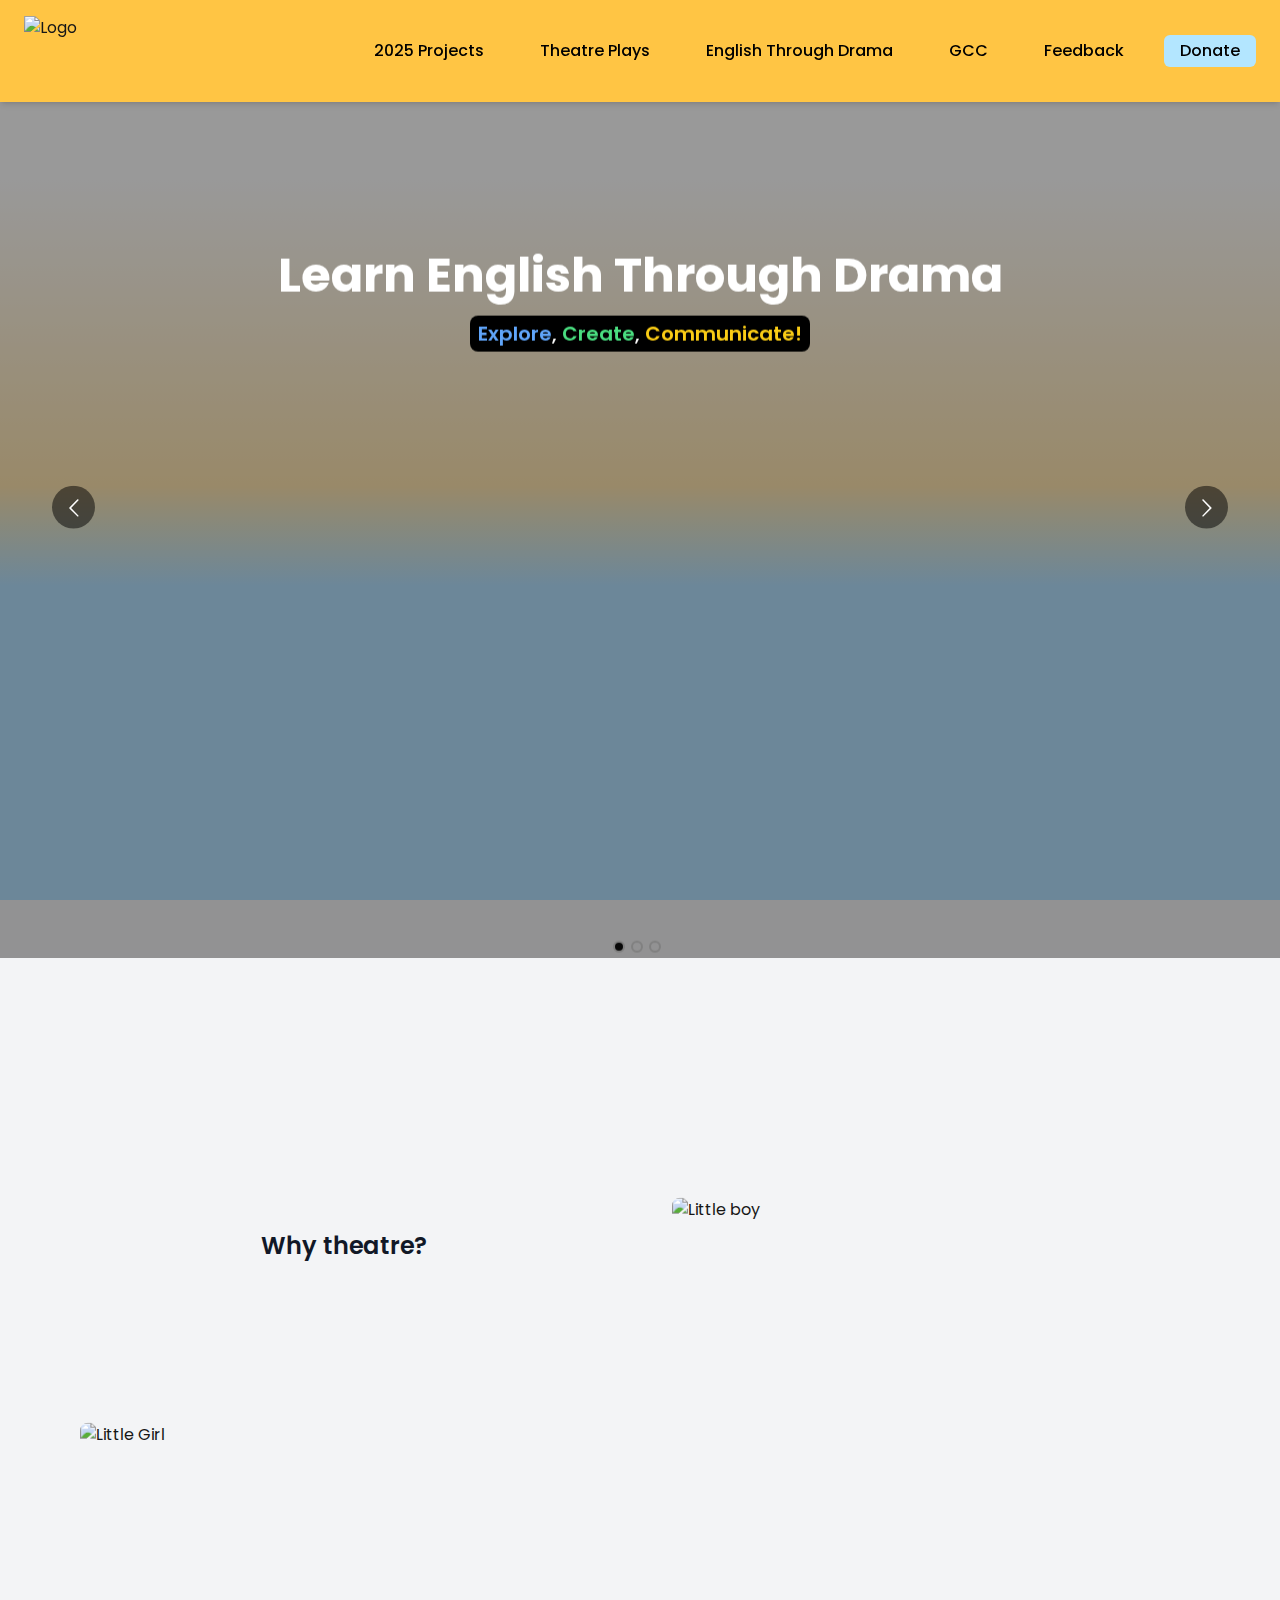
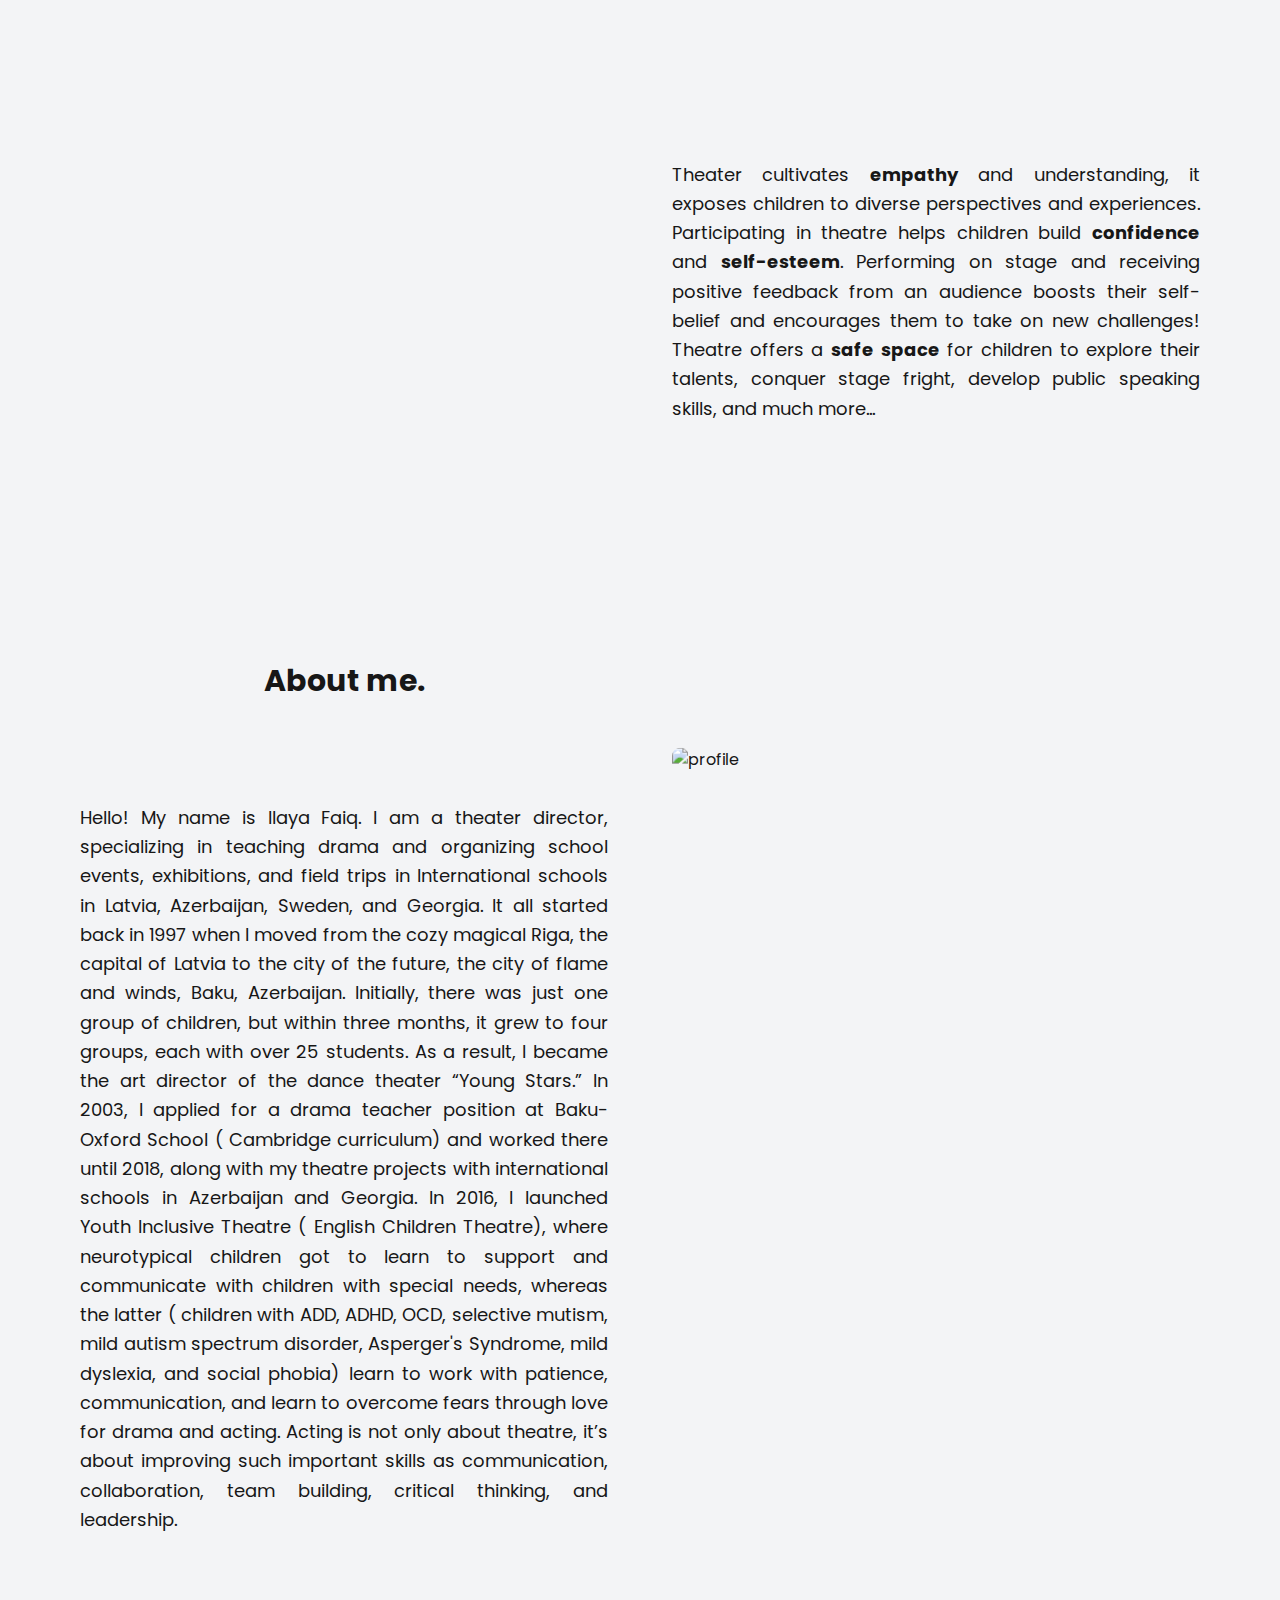
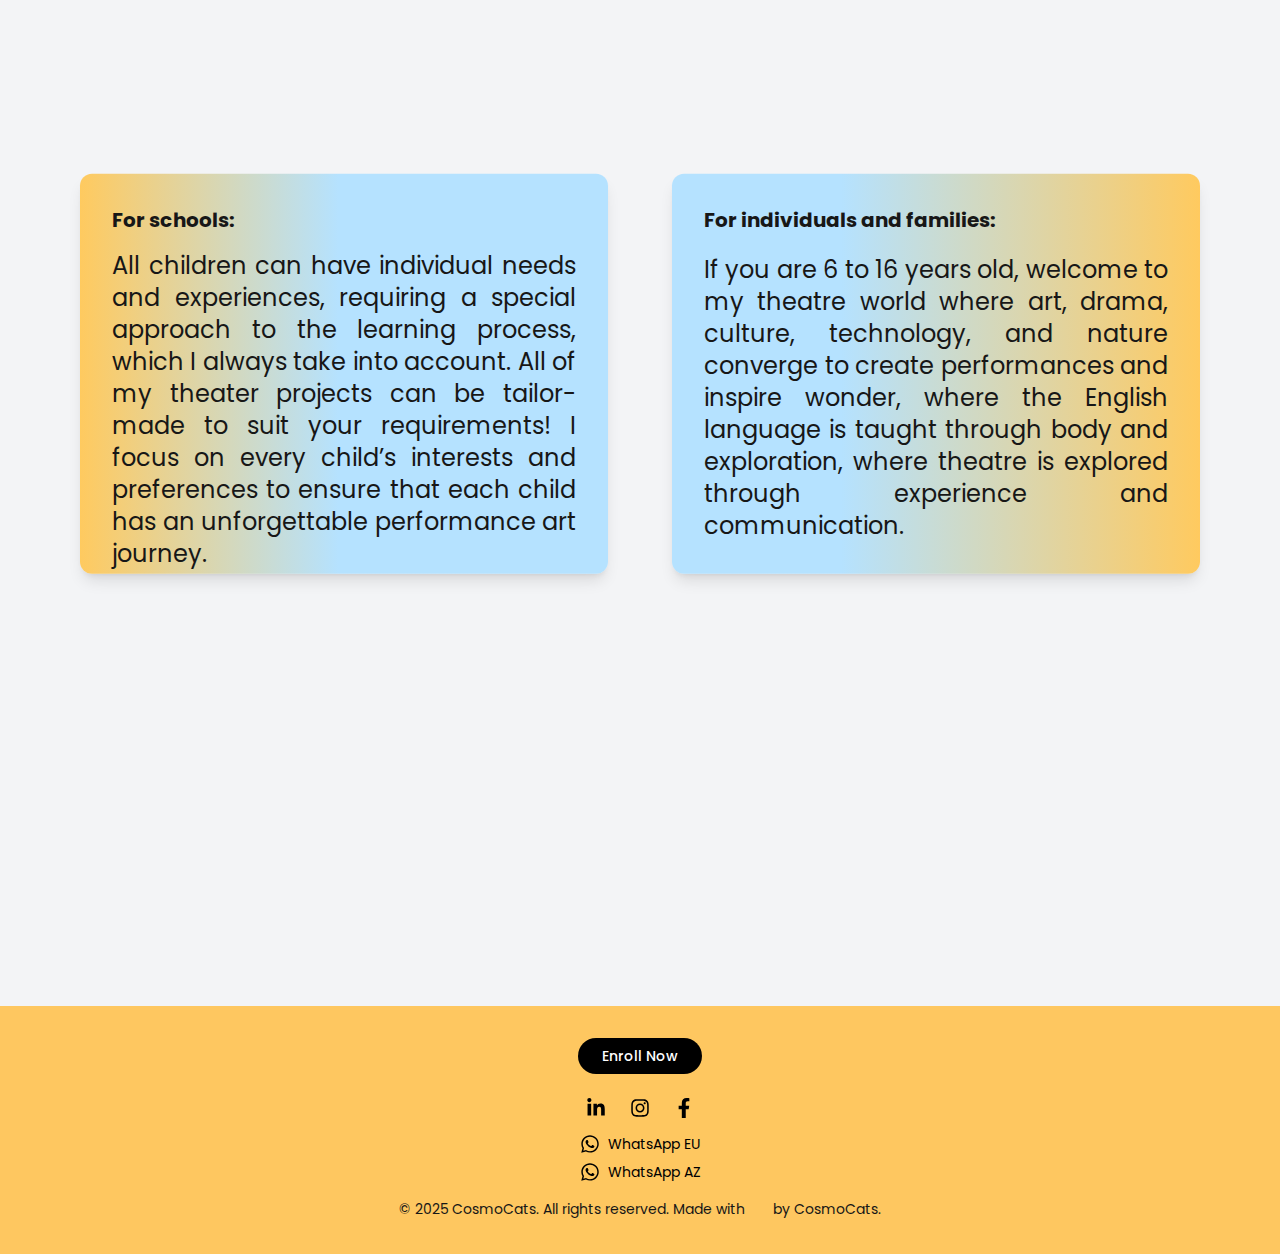
==== index.html @ 24f511c7 "new location for images" ====
<!DOCTYPE html>
<html lang="en">

<head>
    <meta charSet="utf-8" />
    <meta name="viewport" content="width=device-width, initial-scale=1" />
	<base href="https://kananmammadli.github.io/sample-website/">
    <link rel="preload" href="./_next/static/media/0484562807a97172-s.p.woff2" as="font" type="font/woff2" />
    <link rel="preload" href="./_next/static/media/4c285fdca692ea22-s.p.woff2" as="font" type="font/woff2" />
    <link rel="preload" href="./_next/static/media/8888a3826f4a3af4-s.p.woff2" as="font" type="font/woff2" />
    <link rel="preload" href="./_next/static/media/b957ea75a84b6ea7-s.p.woff2" as="font" type="font/woff2" />
    <link rel="preload" href="./_next/static/media/eafabf029ad39a43-s.p.woff2" as="font" type="font/woff2" />
    <link rel="stylesheet" href="./_next/static/css/96e810cb91acc031.css" data-precedence="next" />
    <link rel="stylesheet" href="./_next/static/css/15cbae759d1218d5.css" data-precedence="next" />
    <link rel="preload" as="script" fetchPriority="low" href="./_next/static/chunks/webpack-bcd64728a9638242.js" />
    <script src="./_next/static/chunks/4bd1b696-b085869443a89ac3.js" async=""></script>
    <script src="./_next/static/chunks/517-2fb33ef85400712d.js" async=""></script>
    <script src="./_next/static/chunks/main-app-cdc49106085b3106.js" async=""></script>
    <script src="./_next/static/chunks/565-92460efc42a4513a.js" async=""></script>
    <script src="./_next/static/chunks/136-fe3a669a6433de94.js" async=""></script>
    <script src="./_next/static/chunks/app/layout-85d43200e3e321af.js" async=""></script>
    <script src="./_next/static/chunks/726-43cdf399d4e06bf6.js" async=""></script>
    <script src="./_next/static/chunks/app/page-112acd2e24afd724.js" async=""></script>
    <meta name="next-size-adjust" content="" />
    <title>Youth Inclusive Theatre</title>
    <meta name="description"
        content="Theatre fosters empathy, confidence, and self-esteem in children by exposing them to diverse perspectives and encouraging self-expression. It helps build public speaking skills, conquer stage fright, and unlock their creative potential in a supportive environment." />
    <link rel="icon" href="favicon.ico.png" type="image/x-icon" sizes="16x16" />
    <script src="./_next/static/chunks/polyfills-42372ed130431b0a.js" noModule=""></script>
</head>

<body class="__variable_559008 antialiased bg-gray-100 flex flex-col min-h-screen">
    <nav class="bg-primary flex justify-between items-center w-full px-6 py-4 fixed top-0 left-0 z-50 shadow-md"
        role="navigation" aria-label="Main Navigation"><a href="index.html">
            <div class="inline-block"><img alt="Logo" loading="lazy" width="70" height="70" decoding="async"
                    data-nimg="1" style="color:transparent"
                    srcSet="./assets/images/image_yitlogo_w96_q75.png 1x, ./assets/images/image_yitlogo_w256_q75.png 2x"
                    src="./assets/images/image_yitlogo_w256_q75.png" /></div>
        </a><button class="md:hidden text-white focus:outline-none" aria-label="Toggle menu"><svg class="w-6 h-6"
                fill="none" stroke="currentColor" viewBox="0 0 24 24" xmlns="http://www.w3.org/2000/svg">
                <path stroke-linecap="round" stroke-linejoin="round" stroke-width="2" d="M4 6h16M4 12h16M4 18h16">
                </path>
            </svg></button>
        <ul
            class="absolute md:relative top-[90px] md:top-0 left-0 w-full md:w-auto bg-primary md:bg-transparent text-center md:text-left transition-all duration-300 font-medium hidden md:flex md:flex-row md:items-center gap-6">
            <li class="text-dark"><a
                    class="block py-2 md:py-1 px-4 rounded-md lg:hover:bg-gray-500 text-dark lg:hover:text-white "
                    href="2025projects.html">2025 Projects</a></li>
            <li class="text-dark"><a
                    class="block py-2 md:py-1 px-4 rounded-md lg:hover:bg-gray-500 text-dark lg:hover:text-white "
                    href="plays.html">Theatre Plays</a></li>
            <li class="text-dark"><a
                    class="block py-2 md:py-1 px-4 rounded-md lg:hover:bg-gray-500 text-dark lg:hover:text-white "
                    href="etd.html">English Through Drama</a></li>
            <li class="text-dark"><a
                    class="block py-2 md:py-1 px-4 rounded-md lg:hover:bg-gray-500 text-dark lg:hover:text-white "
                    href="gcc.html">GCC</a></li>
            <li class="text-dark"><a
                    class="block py-2 md:py-1 px-4 rounded-md lg:hover:bg-gray-500 text-dark lg:hover:text-white "
                    href="feedback.html">Feedback</a></li>
            <li class="text-dark"><a
                    class="block py-2 md:py-1 px-4 rounded-md lg:bg-secondary rounded-md lg:hover:text-white lg:hover:bg-gray-500"
                    href="donate.html">Donate</a></li>
        </ul>
    </nav>
    <main class="flex-grow mt-[3.6rem]">
        <div class="flex-grow" style="opacity:0;transform:translateY(-20px)">
            <main>
                <section class="relative w-full h-screen flex items-center justify-center">
                    <div class="react-multi-carousel-list  w-full" dir="ltr">
                        <ul class="react-multi-carousel-track "
                            style="transition:none;overflow:unset;transform:translate3d(0px,0,0)"></ul>
                    </div>
                </section>
                <section class="mx-[3rem] md:mx-[5rem] my-[3rem] md:my-[15rem]">
                    <div class="mx-auto grid grid-cols-1 lg:grid-cols-2 gap-12 lg:gap-16 items-stretch">
                        <div class="flex flex-col justify-between h-full">
                            <h2 class="text-3xl sm:text-2xl font-semibold text-gray-900 text-center my-[2rem] lg:mb-0">
                                Why theatre?</h2>
                            <div class="w-full overflow-hidden rounded-lg"><img alt="Little Girl" loading="lazy"
                                    width="500" height="500" decoding="async" data-nimg="1"
                                    class="w-full h-[37.5rem] object-contain object-center" style="color:transparent"
                                    srcSet="./_next/image%EF%B9%96url=%EA%A4%B7about2.jpg&amp;w=640&amp;q=75.jpeg 1x, _next/image%EF%B9%96url=%EA%A4%B7about2.jpg&amp;w=1080&amp;q=75.jpeg 2x"
                                    src="./_next/image%EF%B9%96url=%EA%A4%B7about2.jpg&amp;w=1080&amp;q=75.jpeg" /></div>
                        </div>
                        <div class="flex flex-col gap-[4rem] h-full">
                            <div class="w-full overflow-hidden rounded-lg mb-[3rem]"><img alt="Little boy"
                                    loading="lazy" width="500" height="400" decoding="async" data-nimg="1"
                                    class="w-full h-[450px] object-contain object-top" style="color:transparent"
                                    srcSet="./_next/image%EF%B9%96url=%EA%A4%B7about1.jpg&amp;w=640&amp;q=75.jpeg 1x, _next/image%EF%B9%96url=%EA%A4%B7about1.jpg&amp;w=1080&amp;q=75.jpeg 2x"
                                    src="./_next/image%EF%B9%96url=%EA%A4%B7about1.jpg&amp;w=1080&amp;q=75.jpeg" /></div>
                            <p class="text-lg leading-relaxed text-justify">Theater cultivates <strong>empathy</strong>
                                and understanding, it exposes children to diverse perspectives and experiences.
                                Participating in theatre helps children build<!-- --> <strong>confidence</strong> and
                                <strong>self-esteem</strong>. Performing on stage and receiving positive feedback from
                                an audience boosts their self-belief and encourages them to take on new challenges!
                                Theatre offers a <strong>safe space</strong> for children to explore their talents,
                                conquer stage fright, develop public speaking skills, and much more...</p>
                        </div>
                    </div>
                </section>
                <section class="mx-[3rem] md:mx-[5rem] my-[3rem] md:my-[15rem]">
                    <div class="mx-auto grid grid-cols-1 lg:grid-cols-2 gap-12 lg:gap-16 items-center">
                        <div class="flex flex-col gap-[4rem]">
                            <h2 class="text-3xl text-center font-bold mb-6 md:mb-10">About me.</h2>
                            <p class="text-lg leading-relaxed text-justify">Hello! My name is Ilaya Faiq. I am a theater
                                director, specializing in teaching drama and organizing school events, exhibitions, and
                                field trips in International schools in Latvia, Azerbaijan, Sweden, and Georgia. It all
                                started back in 1997 when I moved from the cozy magical Riga, the capital of Latvia to
                                the city of the future, the city of flame and winds, Baku, Azerbaijan. Initially, there
                                was just one group of children, but within three months, it grew to four groups, each
                                with over 25 students. As a result, I became the art director of the dance theater
                                “Young Stars.” In 2003, I applied for a drama teacher position at Baku- Oxford School (
                                Cambridge curriculum) and worked there until 2018, along with my theatre projects with
                                international schools in Azerbaijan and Georgia. In 2016, I launched Youth Inclusive
                                Theatre ( English Children Theatre), where neurotypical children got to learn to support
                                and communicate with children with special needs, whereas the latter ( children with
                                ADD, ADHD, OCD, selective mutism, mild autism spectrum disorder, Asperger&#x27;s
                                Syndrome, mild dyslexia, and social phobia) learn to work with patience, communication,
                                and learn to overcome fears through love for drama and acting. Acting is not only about
                                theatre, it’s about improving such important skills as communication, collaboration,
                                team building, critical thinking, and leadership.</p>
                        </div>
                        <div class="w-full overflow-hidden rounded-lg"><img alt="profile" loading="lazy" width="500"
                                height="600" decoding="async" data-nimg="1"
                                class="w-full h-[700px] object-contain rounded-lg" style="color:transparent"
                                srcSet="./_next/image%EF%B9%96url=%EA%A4%B7profile1.jpg&amp;w=640&amp;q=75.jpeg 1x, _next/image%EF%B9%96url=%EA%A4%B7profile1.jpg&amp;w=1080&amp;q=75.jpeg 2x"
                                src="./_next/image%EF%B9%96url=%EA%A4%B7profile1.jpg&amp;w=1080&amp;q=75.jpeg" /></div>
                    </div>
                </section>
                <section class="mx-[3rem] md:mx-[5rem] my-[3rem] md:my-[10rem]">
                    <div class="grid grid-cols-1 md:grid-cols-2 gap-8 md:gap-16 items-stretch">
                        <div
                            class="p-6 md:p-8 rounded-xl shadow-lg h-fit md:h-[350px] lg:h-[400px] flex flex-col justify-between">
                            <h3 class="text-xl font-bold mb-4">For schools:</h3>
                            <p class="leading-relaxed md:text-xl lg:text-2xl text-justify">All children can have
                                individual needs and experiences, requiring a special approach to the learning process,
                                which I always take into account. All of my theater projects can be tailor-made to suit
                                your requirements! I focus on every child’s interests and preferences to ensure that
                                each child has an unforgettable performance art journey.</p>
                        </div>
                        <div
                            class="p-6 md:p-8 rounded-xl shadow-lg h-fit md:h-[350px] lg:h-[400px] flex flex-col justify-between">
                            <h3 class="text-xl font-bold mb-4">For individuals and families:</h3>
                            <p class="md:text-xl lg:text-2xl leading-relaxed text-justify">If you are 6 to 16 years old,
                                welcome to my theatre world where art, drama, culture, technology, and nature converge
                                to create performances and inspire wonder, where the English language is taught through
                                body and exploration, where theatre is explored through experience and communication.
                            </p>
                        </div>
                    </div>
                </section>
                <main class="py-8 my-28 overflow-hidden">
                    <div class="flex w-full">
                        <div class="flex gap-10" style="transform:none">
                            <div class="relative overflow-hidden h-24 w-24 flex justify-center items-center"><img
                                    alt="/logos/logo1.png" loading="lazy" decoding="async" data-nimg="fill"
                                    style="position:absolute;height:100%;width:100%;left:0;top:0;right:0;bottom:0;object-fit:contain;color:transparent"
                                    sizes="100vw"
                                    srcSet="./_next/image%EF%B9%96url=%EA%A4%B7logos%EA%A4%B7logo1.png&amp;w=640&amp;q=75.png 640w, _next/image%EF%B9%96url=%EA%A4%B7logos%EA%A4%B7logo1.png&amp;w=750&amp;q=75.png 750w, _next/image%EF%B9%96url=%EA%A4%B7logos%EA%A4%B7logo1.png&amp;w=828&amp;q=75.png 828w, _next/image%EF%B9%96url=%EA%A4%B7logos%EA%A4%B7logo1.png&amp;w=1080&amp;q=75.png 1080w, _next/image%EF%B9%96url=%EA%A4%B7logos%EA%A4%B7logo1.png&amp;w=1200&amp;q=75.png 1200w, _next/image%EF%B9%96url=%EA%A4%B7logos%EA%A4%B7logo1.png&amp;w=1920&amp;q=75.png 1920w, _next/image%EF%B9%96url=%EA%A4%B7logos%EA%A4%B7logo1.png&amp;w=2048&amp;q=75.png 2048w, _next/image%EF%B9%96url=%EA%A4%B7logos%EA%A4%B7logo1.png&amp;w=3840&amp;q=75.png 3840w"
                                    src="./_next/image%EF%B9%96url=%EA%A4%B7logos%EA%A4%B7logo1.png&amp;w=3840&amp;q=75.png" />
                            </div>
                            <div class="relative overflow-hidden h-24 w-24 flex justify-center items-center"><img
                                    alt="/logos/logo2.png" loading="lazy" decoding="async" data-nimg="fill"
                                    style="position:absolute;height:100%;width:100%;left:0;top:0;right:0;bottom:0;object-fit:contain;color:transparent"
                                    sizes="100vw"
                                    srcSet="./_next/image%EF%B9%96url=%EA%A4%B7logos%EA%A4%B7logo2.png&amp;w=640&amp;q=75.png 640w, _next/image%EF%B9%96url=%EA%A4%B7logos%EA%A4%B7logo2.png&amp;w=750&amp;q=75.png 750w, _next/image%EF%B9%96url=%EA%A4%B7logos%EA%A4%B7logo2.png&amp;w=828&amp;q=75.png 828w, _next/image%EF%B9%96url=%EA%A4%B7logos%EA%A4%B7logo2.png&amp;w=1080&amp;q=75.png 1080w, _next/image%EF%B9%96url=%EA%A4%B7logos%EA%A4%B7logo2.png&amp;w=1200&amp;q=75.png 1200w, _next/image%EF%B9%96url=%EA%A4%B7logos%EA%A4%B7logo2.png&amp;w=1920&amp;q=75.png 1920w, _next/image%EF%B9%96url=%EA%A4%B7logos%EA%A4%B7logo2.png&amp;w=2048&amp;q=75.png 2048w, _next/image%EF%B9%96url=%EA%A4%B7logos%EA%A4%B7logo2.png&amp;w=3840&amp;q=75.png 3840w"
                                    src="./_next/image%EF%B9%96url=%EA%A4%B7logos%EA%A4%B7logo2.png&amp;w=3840&amp;q=75.png" />
                            </div>
                            <div class="relative overflow-hidden h-24 w-24 flex justify-center items-center"><img
                                    alt="/logos/logo3.png" loading="lazy" decoding="async" data-nimg="fill"
                                    style="position:absolute;height:100%;width:100%;left:0;top:0;right:0;bottom:0;object-fit:contain;color:transparent"
                                    sizes="100vw"
                                    srcSet="./_next/image%EF%B9%96url=%EA%A4%B7logos%EA%A4%B7logo3.png&amp;w=640&amp;q=75.png 640w, _next/image%EF%B9%96url=%EA%A4%B7logos%EA%A4%B7logo3.png&amp;w=750&amp;q=75.png 750w, _next/image%EF%B9%96url=%EA%A4%B7logos%EA%A4%B7logo3.png&amp;w=828&amp;q=75.png 828w, _next/image%EF%B9%96url=%EA%A4%B7logos%EA%A4%B7logo3.png&amp;w=1080&amp;q=75.png 1080w, _next/image%EF%B9%96url=%EA%A4%B7logos%EA%A4%B7logo3.png&amp;w=1200&amp;q=75.png 1200w, _next/image%EF%B9%96url=%EA%A4%B7logos%EA%A4%B7logo3.png&amp;w=1920&amp;q=75.png 1920w, _next/image%EF%B9%96url=%EA%A4%B7logos%EA%A4%B7logo3.png&amp;w=2048&amp;q=75.png 2048w, _next/image%EF%B9%96url=%EA%A4%B7logos%EA%A4%B7logo3.png&amp;w=3840&amp;q=75.png 3840w"
                                    src="./_next/image%EF%B9%96url=%EA%A4%B7logos%EA%A4%B7logo3.png&amp;w=3840&amp;q=75.png" />
                            </div>
                            <div class="relative overflow-hidden h-24 w-24 flex justify-center items-center"><img
                                    alt="/logos/logo4.png" loading="lazy" decoding="async" data-nimg="fill"
                                    style="position:absolute;height:100%;width:100%;left:0;top:0;right:0;bottom:0;object-fit:contain;color:transparent"
                                    sizes="100vw"
                                    srcSet="./_next/image%EF%B9%96url=%EA%A4%B7logos%EA%A4%B7logo4.png&amp;w=640&amp;q=75.png 640w, _next/image%EF%B9%96url=%EA%A4%B7logos%EA%A4%B7logo4.png&amp;w=750&amp;q=75.png 750w, _next/image%EF%B9%96url=%EA%A4%B7logos%EA%A4%B7logo4.png&amp;w=828&amp;q=75.png 828w, _next/image%EF%B9%96url=%EA%A4%B7logos%EA%A4%B7logo4.png&amp;w=1080&amp;q=75.png 1080w, _next/image%EF%B9%96url=%EA%A4%B7logos%EA%A4%B7logo4.png&amp;w=1200&amp;q=75.png 1200w, _next/image%EF%B9%96url=%EA%A4%B7logos%EA%A4%B7logo4.png&amp;w=1920&amp;q=75.png 1920w, _next/image%EF%B9%96url=%EA%A4%B7logos%EA%A4%B7logo4.png&amp;w=2048&amp;q=75.png 2048w, _next/image%EF%B9%96url=%EA%A4%B7logos%EA%A4%B7logo4.png&amp;w=3840&amp;q=75.png 3840w"
                                    src="./_next/image%EF%B9%96url=%EA%A4%B7logos%EA%A4%B7logo4.png&amp;w=3840&amp;q=75.png" />
                            </div>
                            <div class="relative overflow-hidden h-24 w-24 flex justify-center items-center"><img
                                    alt="/logos/logo5.png" loading="lazy" decoding="async" data-nimg="fill"
                                    style="position:absolute;height:100%;width:100%;left:0;top:0;right:0;bottom:0;object-fit:contain;color:transparent"
                                    sizes="100vw"
                                    srcSet="./_next/image%EF%B9%96url=%EA%A4%B7logos%EA%A4%B7logo5.png&amp;w=640&amp;q=75.png 640w, _next/image%EF%B9%96url=%EA%A4%B7logos%EA%A4%B7logo5.png&amp;w=750&amp;q=75.png 750w, _next/image%EF%B9%96url=%EA%A4%B7logos%EA%A4%B7logo5.png&amp;w=828&amp;q=75.png 828w, _next/image%EF%B9%96url=%EA%A4%B7logos%EA%A4%B7logo5.png&amp;w=1080&amp;q=75.png 1080w, _next/image%EF%B9%96url=%EA%A4%B7logos%EA%A4%B7logo5.png&amp;w=1200&amp;q=75.png 1200w, _next/image%EF%B9%96url=%EA%A4%B7logos%EA%A4%B7logo5.png&amp;w=1920&amp;q=75.png 1920w, _next/image%EF%B9%96url=%EA%A4%B7logos%EA%A4%B7logo5.png&amp;w=2048&amp;q=75.png 2048w, _next/image%EF%B9%96url=%EA%A4%B7logos%EA%A4%B7logo5.png&amp;w=3840&amp;q=75.png 3840w"
                                    src="./_next/image%EF%B9%96url=%EA%A4%B7logos%EA%A4%B7logo5.png&amp;w=3840&amp;q=75.png" />
                            </div>
                            <div class="relative overflow-hidden h-24 w-24 flex justify-center items-center"><img
                                    alt="/logos/logo6.webp" loading="lazy" decoding="async" data-nimg="fill"
                                    style="position:absolute;height:100%;width:100%;left:0;top:0;right:0;bottom:0;object-fit:contain;color:transparent"
                                    sizes="100vw"
                                    srcSet="./_next/image%EF%B9%96url=%EA%A4%B7logos%EA%A4%B7logo6.webp&amp;w=640&amp;q=75.png 640w, _next/image%EF%B9%96url=%EA%A4%B7logos%EA%A4%B7logo6.webp&amp;w=750&amp;q=75.png 750w, _next/image%EF%B9%96url=%EA%A4%B7logos%EA%A4%B7logo6.webp&amp;w=828&amp;q=75.png 828w, _next/image%EF%B9%96url=%EA%A4%B7logos%EA%A4%B7logo6.webp&amp;w=1080&amp;q=75.png 1080w, _next/image%EF%B9%96url=%EA%A4%B7logos%EA%A4%B7logo6.webp&amp;w=1200&amp;q=75.png 1200w, _next/image%EF%B9%96url=%EA%A4%B7logos%EA%A4%B7logo6.webp&amp;w=1920&amp;q=75.png 1920w, _next/image%EF%B9%96url=%EA%A4%B7logos%EA%A4%B7logo6.webp&amp;w=2048&amp;q=75.png 2048w, _next/image%EF%B9%96url=%EA%A4%B7logos%EA%A4%B7logo6.webp&amp;w=3840&amp;q=75.png 3840w"
                                    src="./_next/image%EF%B9%96url=%EA%A4%B7logos%EA%A4%B7logo6.webp&amp;w=3840&amp;q=75.png" />
                            </div>
                            <div class="relative overflow-hidden h-24 w-24 flex justify-center items-center"><img
                                    alt="/logos/logo7.jpg" loading="lazy" decoding="async" data-nimg="fill"
                                    style="position:absolute;height:100%;width:100%;left:0;top:0;right:0;bottom:0;object-fit:contain;color:transparent"
                                    sizes="100vw"
                                    srcSet="./_next/image%EF%B9%96url=%EA%A4%B7logos%EA%A4%B7logo7.jpg&amp;w=640&amp;q=75.jpeg 640w, _next/image%EF%B9%96url=%EA%A4%B7logos%EA%A4%B7logo7.jpg&amp;w=750&amp;q=75.jpeg 750w, _next/image%EF%B9%96url=%EA%A4%B7logos%EA%A4%B7logo7.jpg&amp;w=828&amp;q=75.jpeg 828w, _next/image%EF%B9%96url=%EA%A4%B7logos%EA%A4%B7logo7.jpg&amp;w=1080&amp;q=75.jpeg 1080w, _next/image%EF%B9%96url=%EA%A4%B7logos%EA%A4%B7logo7.jpg&amp;w=1200&amp;q=75.jpeg 1200w, _next/image%EF%B9%96url=%EA%A4%B7logos%EA%A4%B7logo7.jpg&amp;w=1920&amp;q=75.jpeg 1920w, _next/image%EF%B9%96url=%EA%A4%B7logos%EA%A4%B7logo7.jpg&amp;w=2048&amp;q=75.jpeg 2048w, _next/image%EF%B9%96url=%EA%A4%B7logos%EA%A4%B7logo7.jpg&amp;w=3840&amp;q=75.jpeg 3840w"
                                    src="./_next/image%EF%B9%96url=%EA%A4%B7logos%EA%A4%B7logo7.jpg&amp;w=3840&amp;q=75.jpeg" />
                            </div>
                            <div class="relative overflow-hidden h-24 w-24 flex justify-center items-center"><img
                                    alt="/logos/logo8.jpg" loading="lazy" decoding="async" data-nimg="fill"
                                    style="position:absolute;height:100%;width:100%;left:0;top:0;right:0;bottom:0;object-fit:contain;color:transparent"
                                    sizes="100vw"
                                    srcSet="./_next/image%EF%B9%96url=%EA%A4%B7logos%EA%A4%B7logo8.jpg&amp;w=640&amp;q=75.jpeg 640w, _next/image%EF%B9%96url=%EA%A4%B7logos%EA%A4%B7logo8.jpg&amp;w=750&amp;q=75.jpeg 750w, _next/image%EF%B9%96url=%EA%A4%B7logos%EA%A4%B7logo8.jpg&amp;w=828&amp;q=75.jpeg 828w, _next/image%EF%B9%96url=%EA%A4%B7logos%EA%A4%B7logo8.jpg&amp;w=1080&amp;q=75.jpeg 1080w, _next/image%EF%B9%96url=%EA%A4%B7logos%EA%A4%B7logo8.jpg&amp;w=1200&amp;q=75.jpeg 1200w, _next/image%EF%B9%96url=%EA%A4%B7logos%EA%A4%B7logo8.jpg&amp;w=1920&amp;q=75.jpeg 1920w, _next/image%EF%B9%96url=%EA%A4%B7logos%EA%A4%B7logo8.jpg&amp;w=2048&amp;q=75.jpeg 2048w, _next/image%EF%B9%96url=%EA%A4%B7logos%EA%A4%B7logo8.jpg&amp;w=3840&amp;q=75.jpeg 3840w"
                                    src="./_next/image%EF%B9%96url=%EA%A4%B7logos%EA%A4%B7logo8.jpg&amp;w=3840&amp;q=75.jpeg" />
                            </div>
                            <div class="relative overflow-hidden h-24 w-24 flex justify-center items-center"><img
                                    alt="/logos/logo10.png" loading="lazy" decoding="async" data-nimg="fill"
                                    style="position:absolute;height:100%;width:100%;left:0;top:0;right:0;bottom:0;object-fit:contain;color:transparent"
                                    sizes="100vw"
                                    srcSet="./_next/image%EF%B9%96url=%EA%A4%B7logos%EA%A4%B7logo10.png&amp;w=640&amp;q=75.png 640w, _next/image%EF%B9%96url=%EA%A4%B7logos%EA%A4%B7logo10.png&amp;w=750&amp;q=75.png 750w, _next/image%EF%B9%96url=%EA%A4%B7logos%EA%A4%B7logo10.png&amp;w=828&amp;q=75.png 828w, _next/image%EF%B9%96url=%EA%A4%B7logos%EA%A4%B7logo10.png&amp;w=1080&amp;q=75.png 1080w, _next/image%EF%B9%96url=%EA%A4%B7logos%EA%A4%B7logo10.png&amp;w=1200&amp;q=75.png 1200w, _next/image%EF%B9%96url=%EA%A4%B7logos%EA%A4%B7logo10.png&amp;w=1920&amp;q=75.png 1920w, _next/image%EF%B9%96url=%EA%A4%B7logos%EA%A4%B7logo10.png&amp;w=2048&amp;q=75.png 2048w, _next/image%EF%B9%96url=%EA%A4%B7logos%EA%A4%B7logo10.png&amp;w=3840&amp;q=75.png 3840w"
                                    src="./_next/image%EF%B9%96url=%EA%A4%B7logos%EA%A4%B7logo10.png&amp;w=3840&amp;q=75.png" />
                            </div>
                            <div class="relative overflow-hidden h-24 w-24 flex justify-center items-center"><img
                                    alt="/logos/logo11.png" loading="lazy" decoding="async" data-nimg="fill"
                                    style="position:absolute;height:100%;width:100%;left:0;top:0;right:0;bottom:0;object-fit:contain;color:transparent"
                                    sizes="100vw"
                                    srcSet="./_next/image%EF%B9%96url=%EA%A4%B7logos%EA%A4%B7logo11.png&amp;w=640&amp;q=75.png 640w, _next/image%EF%B9%96url=%EA%A4%B7logos%EA%A4%B7logo11.png&amp;w=750&amp;q=75.png 750w, _next/image%EF%B9%96url=%EA%A4%B7logos%EA%A4%B7logo11.png&amp;w=828&amp;q=75.png 828w, _next/image%EF%B9%96url=%EA%A4%B7logos%EA%A4%B7logo11.png&amp;w=1080&amp;q=75.png 1080w, _next/image%EF%B9%96url=%EA%A4%B7logos%EA%A4%B7logo11.png&amp;w=1200&amp;q=75.png 1200w, _next/image%EF%B9%96url=%EA%A4%B7logos%EA%A4%B7logo11.png&amp;w=1920&amp;q=75.png 1920w, _next/image%EF%B9%96url=%EA%A4%B7logos%EA%A4%B7logo11.png&amp;w=2048&amp;q=75.png 2048w, _next/image%EF%B9%96url=%EA%A4%B7logos%EA%A4%B7logo11.png&amp;w=3840&amp;q=75.png 3840w"
                                    src="./_next/image%EF%B9%96url=%EA%A4%B7logos%EA%A4%B7logo11.png&amp;w=3840&amp;q=75.png" />
                            </div>
                            <div class="relative overflow-hidden h-24 w-24 flex justify-center items-center"><img
                                    alt="/logos/logo12.png" loading="lazy" decoding="async" data-nimg="fill"
                                    style="position:absolute;height:100%;width:100%;left:0;top:0;right:0;bottom:0;object-fit:contain;color:transparent"
                                    sizes="100vw"
                                    srcSet="./_next/image%EF%B9%96url=%EA%A4%B7logos%EA%A4%B7logo12.png&amp;w=640&amp;q=75.png 640w, _next/image%EF%B9%96url=%EA%A4%B7logos%EA%A4%B7logo12.png&amp;w=750&amp;q=75.png 750w, _next/image%EF%B9%96url=%EA%A4%B7logos%EA%A4%B7logo12.png&amp;w=828&amp;q=75.png 828w, _next/image%EF%B9%96url=%EA%A4%B7logos%EA%A4%B7logo12.png&amp;w=1080&amp;q=75.png 1080w, _next/image%EF%B9%96url=%EA%A4%B7logos%EA%A4%B7logo12.png&amp;w=1200&amp;q=75.png 1200w, _next/image%EF%B9%96url=%EA%A4%B7logos%EA%A4%B7logo12.png&amp;w=1920&amp;q=75.png 1920w, _next/image%EF%B9%96url=%EA%A4%B7logos%EA%A4%B7logo12.png&amp;w=2048&amp;q=75.png 2048w, _next/image%EF%B9%96url=%EA%A4%B7logos%EA%A4%B7logo12.png&amp;w=3840&amp;q=75.png 3840w"
                                    src="./_next/image%EF%B9%96url=%EA%A4%B7logos%EA%A4%B7logo12.png&amp;w=3840&amp;q=75.png" />
                            </div>
                            <div class="relative overflow-hidden h-24 w-24 flex justify-center items-center"><img
                                    alt="/logos/logo1.png" loading="lazy" decoding="async" data-nimg="fill"
                                    style="position:absolute;height:100%;width:100%;left:0;top:0;right:0;bottom:0;object-fit:contain;color:transparent"
                                    sizes="100vw"
                                    srcSet="./_next/image%EF%B9%96url=%EA%A4%B7logos%EA%A4%B7logo1.png&amp;w=640&amp;q=75.png 640w, _next/image%EF%B9%96url=%EA%A4%B7logos%EA%A4%B7logo1.png&amp;w=750&amp;q=75.png 750w, _next/image%EF%B9%96url=%EA%A4%B7logos%EA%A4%B7logo1.png&amp;w=828&amp;q=75.png 828w, _next/image%EF%B9%96url=%EA%A4%B7logos%EA%A4%B7logo1.png&amp;w=1080&amp;q=75.png 1080w, _next/image%EF%B9%96url=%EA%A4%B7logos%EA%A4%B7logo1.png&amp;w=1200&amp;q=75.png 1200w, _next/image%EF%B9%96url=%EA%A4%B7logos%EA%A4%B7logo1.png&amp;w=1920&amp;q=75.png 1920w, _next/image%EF%B9%96url=%EA%A4%B7logos%EA%A4%B7logo1.png&amp;w=2048&amp;q=75.png 2048w, _next/image%EF%B9%96url=%EA%A4%B7logos%EA%A4%B7logo1.png&amp;w=3840&amp;q=75.png 3840w"
                                    src="./_next/image%EF%B9%96url=%EA%A4%B7logos%EA%A4%B7logo1.png&amp;w=3840&amp;q=75.png" />
                            </div>
                            <div class="relative overflow-hidden h-24 w-24 flex justify-center items-center"><img
                                    alt="/logos/logo2.png" loading="lazy" decoding="async" data-nimg="fill"
                                    style="position:absolute;height:100%;width:100%;left:0;top:0;right:0;bottom:0;object-fit:contain;color:transparent"
                                    sizes="100vw"
                                    srcSet="./_next/image%EF%B9%96url=%EA%A4%B7logos%EA%A4%B7logo2.png&amp;w=640&amp;q=75.png 640w, _next/image%EF%B9%96url=%EA%A4%B7logos%EA%A4%B7logo2.png&amp;w=750&amp;q=75.png 750w, _next/image%EF%B9%96url=%EA%A4%B7logos%EA%A4%B7logo2.png&amp;w=828&amp;q=75.png 828w, _next/image%EF%B9%96url=%EA%A4%B7logos%EA%A4%B7logo2.png&amp;w=1080&amp;q=75.png 1080w, _next/image%EF%B9%96url=%EA%A4%B7logos%EA%A4%B7logo2.png&amp;w=1200&amp;q=75.png 1200w, _next/image%EF%B9%96url=%EA%A4%B7logos%EA%A4%B7logo2.png&amp;w=1920&amp;q=75.png 1920w, _next/image%EF%B9%96url=%EA%A4%B7logos%EA%A4%B7logo2.png&amp;w=2048&amp;q=75.png 2048w, _next/image%EF%B9%96url=%EA%A4%B7logos%EA%A4%B7logo2.png&amp;w=3840&amp;q=75.png 3840w"
                                    src="./_next/image%EF%B9%96url=%EA%A4%B7logos%EA%A4%B7logo2.png&amp;w=3840&amp;q=75.png" />
                            </div>
                            <div class="relative overflow-hidden h-24 w-24 flex justify-center items-center"><img
                                    alt="/logos/logo3.png" loading="lazy" decoding="async" data-nimg="fill"
                                    style="position:absolute;height:100%;width:100%;left:0;top:0;right:0;bottom:0;object-fit:contain;color:transparent"
                                    sizes="100vw"
                                    srcSet="./_next/image%EF%B9%96url=%EA%A4%B7logos%EA%A4%B7logo3.png&amp;w=640&amp;q=75.png 640w, _next/image%EF%B9%96url=%EA%A4%B7logos%EA%A4%B7logo3.png&amp;w=750&amp;q=75.png 750w, _next/image%EF%B9%96url=%EA%A4%B7logos%EA%A4%B7logo3.png&amp;w=828&amp;q=75.png 828w, _next/image%EF%B9%96url=%EA%A4%B7logos%EA%A4%B7logo3.png&amp;w=1080&amp;q=75.png 1080w, _next/image%EF%B9%96url=%EA%A4%B7logos%EA%A4%B7logo3.png&amp;w=1200&amp;q=75.png 1200w, _next/image%EF%B9%96url=%EA%A4%B7logos%EA%A4%B7logo3.png&amp;w=1920&amp;q=75.png 1920w, _next/image%EF%B9%96url=%EA%A4%B7logos%EA%A4%B7logo3.png&amp;w=2048&amp;q=75.png 2048w, _next/image%EF%B9%96url=%EA%A4%B7logos%EA%A4%B7logo3.png&amp;w=3840&amp;q=75.png 3840w"
                                    src="./_next/image%EF%B9%96url=%EA%A4%B7logos%EA%A4%B7logo3.png&amp;w=3840&amp;q=75.png" />
                            </div>
                            <div class="relative overflow-hidden h-24 w-24 flex justify-center items-center"><img
                                    alt="/logos/logo4.png" loading="lazy" decoding="async" data-nimg="fill"
                                    style="position:absolute;height:100%;width:100%;left:0;top:0;right:0;bottom:0;object-fit:contain;color:transparent"
                                    sizes="100vw"
                                    srcSet="./_next/image%EF%B9%96url=%EA%A4%B7logos%EA%A4%B7logo4.png&amp;w=640&amp;q=75.png 640w, _next/image%EF%B9%96url=%EA%A4%B7logos%EA%A4%B7logo4.png&amp;w=750&amp;q=75.png 750w, _next/image%EF%B9%96url=%EA%A4%B7logos%EA%A4%B7logo4.png&amp;w=828&amp;q=75.png 828w, _next/image%EF%B9%96url=%EA%A4%B7logos%EA%A4%B7logo4.png&amp;w=1080&amp;q=75.png 1080w, _next/image%EF%B9%96url=%EA%A4%B7logos%EA%A4%B7logo4.png&amp;w=1200&amp;q=75.png 1200w, _next/image%EF%B9%96url=%EA%A4%B7logos%EA%A4%B7logo4.png&amp;w=1920&amp;q=75.png 1920w, _next/image%EF%B9%96url=%EA%A4%B7logos%EA%A4%B7logo4.png&amp;w=2048&amp;q=75.png 2048w, _next/image%EF%B9%96url=%EA%A4%B7logos%EA%A4%B7logo4.png&amp;w=3840&amp;q=75.png 3840w"
                                    src="./_next/image%EF%B9%96url=%EA%A4%B7logos%EA%A4%B7logo4.png&amp;w=3840&amp;q=75.png" />
                            </div>
                            <div class="relative overflow-hidden h-24 w-24 flex justify-center items-center"><img
                                    alt="/logos/logo5.png" loading="lazy" decoding="async" data-nimg="fill"
                                    style="position:absolute;height:100%;width:100%;left:0;top:0;right:0;bottom:0;object-fit:contain;color:transparent"
                                    sizes="100vw"
                                    srcSet="./_next/image%EF%B9%96url=%EA%A4%B7logos%EA%A4%B7logo5.png&amp;w=640&amp;q=75.png 640w, _next/image%EF%B9%96url=%EA%A4%B7logos%EA%A4%B7logo5.png&amp;w=750&amp;q=75.png 750w, _next/image%EF%B9%96url=%EA%A4%B7logos%EA%A4%B7logo5.png&amp;w=828&amp;q=75.png 828w, _next/image%EF%B9%96url=%EA%A4%B7logos%EA%A4%B7logo5.png&amp;w=1080&amp;q=75.png 1080w, _next/image%EF%B9%96url=%EA%A4%B7logos%EA%A4%B7logo5.png&amp;w=1200&amp;q=75.png 1200w, _next/image%EF%B9%96url=%EA%A4%B7logos%EA%A4%B7logo5.png&amp;w=1920&amp;q=75.png 1920w, _next/image%EF%B9%96url=%EA%A4%B7logos%EA%A4%B7logo5.png&amp;w=2048&amp;q=75.png 2048w, _next/image%EF%B9%96url=%EA%A4%B7logos%EA%A4%B7logo5.png&amp;w=3840&amp;q=75.png 3840w"
                                    src="./_next/image%EF%B9%96url=%EA%A4%B7logos%EA%A4%B7logo5.png&amp;w=3840&amp;q=75.png" />
                            </div>
                            <div class="relative overflow-hidden h-24 w-24 flex justify-center items-center"><img
                                    alt="/logos/logo6.webp" loading="lazy" decoding="async" data-nimg="fill"
                                    style="position:absolute;height:100%;width:100%;left:0;top:0;right:0;bottom:0;object-fit:contain;color:transparent"
                                    sizes="100vw"
                                    srcSet="./_next/image%EF%B9%96url=%EA%A4%B7logos%EA%A4%B7logo6.webp&amp;w=640&amp;q=75.png 640w, _next/image%EF%B9%96url=%EA%A4%B7logos%EA%A4%B7logo6.webp&amp;w=750&amp;q=75.png 750w, _next/image%EF%B9%96url=%EA%A4%B7logos%EA%A4%B7logo6.webp&amp;w=828&amp;q=75.png 828w, _next/image%EF%B9%96url=%EA%A4%B7logos%EA%A4%B7logo6.webp&amp;w=1080&amp;q=75.png 1080w, _next/image%EF%B9%96url=%EA%A4%B7logos%EA%A4%B7logo6.webp&amp;w=1200&amp;q=75.png 1200w, _next/image%EF%B9%96url=%EA%A4%B7logos%EA%A4%B7logo6.webp&amp;w=1920&amp;q=75.png 1920w, _next/image%EF%B9%96url=%EA%A4%B7logos%EA%A4%B7logo6.webp&amp;w=2048&amp;q=75.png 2048w, _next/image%EF%B9%96url=%EA%A4%B7logos%EA%A4%B7logo6.webp&amp;w=3840&amp;q=75.png 3840w"
                                    src="./_next/image%EF%B9%96url=%EA%A4%B7logos%EA%A4%B7logo6.webp&amp;w=3840&amp;q=75.png" />
                            </div>
                            <div class="relative overflow-hidden h-24 w-24 flex justify-center items-center"><img
                                    alt="/logos/logo7.jpg" loading="lazy" decoding="async" data-nimg="fill"
                                    style="position:absolute;height:100%;width:100%;left:0;top:0;right:0;bottom:0;object-fit:contain;color:transparent"
                                    sizes="100vw"
                                    srcSet="./_next/image%EF%B9%96url=%EA%A4%B7logos%EA%A4%B7logo7.jpg&amp;w=640&amp;q=75.jpeg 640w, _next/image%EF%B9%96url=%EA%A4%B7logos%EA%A4%B7logo7.jpg&amp;w=750&amp;q=75.jpeg 750w, _next/image%EF%B9%96url=%EA%A4%B7logos%EA%A4%B7logo7.jpg&amp;w=828&amp;q=75.jpeg 828w, _next/image%EF%B9%96url=%EA%A4%B7logos%EA%A4%B7logo7.jpg&amp;w=1080&amp;q=75.jpeg 1080w, _next/image%EF%B9%96url=%EA%A4%B7logos%EA%A4%B7logo7.jpg&amp;w=1200&amp;q=75.jpeg 1200w, _next/image%EF%B9%96url=%EA%A4%B7logos%EA%A4%B7logo7.jpg&amp;w=1920&amp;q=75.jpeg 1920w, _next/image%EF%B9%96url=%EA%A4%B7logos%EA%A4%B7logo7.jpg&amp;w=2048&amp;q=75.jpeg 2048w, _next/image%EF%B9%96url=%EA%A4%B7logos%EA%A4%B7logo7.jpg&amp;w=3840&amp;q=75.jpeg 3840w"
                                    src="./_next/image%EF%B9%96url=%EA%A4%B7logos%EA%A4%B7logo7.jpg&amp;w=3840&amp;q=75.jpeg" />
                            </div>
                            <div class="relative overflow-hidden h-24 w-24 flex justify-center items-center"><img
                                    alt="/logos/logo8.jpg" loading="lazy" decoding="async" data-nimg="fill"
                                    style="position:absolute;height:100%;width:100%;left:0;top:0;right:0;bottom:0;object-fit:contain;color:transparent"
                                    sizes="100vw"
                                    srcSet="./_next/image%EF%B9%96url=%EA%A4%B7logos%EA%A4%B7logo8.jpg&amp;w=640&amp;q=75.jpeg 640w, _next/image%EF%B9%96url=%EA%A4%B7logos%EA%A4%B7logo8.jpg&amp;w=750&amp;q=75.jpeg 750w, _next/image%EF%B9%96url=%EA%A4%B7logos%EA%A4%B7logo8.jpg&amp;w=828&amp;q=75.jpeg 828w, _next/image%EF%B9%96url=%EA%A4%B7logos%EA%A4%B7logo8.jpg&amp;w=1080&amp;q=75.jpeg 1080w, _next/image%EF%B9%96url=%EA%A4%B7logos%EA%A4%B7logo8.jpg&amp;w=1200&amp;q=75.jpeg 1200w, _next/image%EF%B9%96url=%EA%A4%B7logos%EA%A4%B7logo8.jpg&amp;w=1920&amp;q=75.jpeg 1920w, _next/image%EF%B9%96url=%EA%A4%B7logos%EA%A4%B7logo8.jpg&amp;w=2048&amp;q=75.jpeg 2048w, _next/image%EF%B9%96url=%EA%A4%B7logos%EA%A4%B7logo8.jpg&amp;w=3840&amp;q=75.jpeg 3840w"
                                    src="./_next/image%EF%B9%96url=%EA%A4%B7logos%EA%A4%B7logo8.jpg&amp;w=3840&amp;q=75.jpeg" />
                            </div>
                            <div class="relative overflow-hidden h-24 w-24 flex justify-center items-center"><img
                                    alt="/logos/logo10.png" loading="lazy" decoding="async" data-nimg="fill"
                                    style="position:absolute;height:100%;width:100%;left:0;top:0;right:0;bottom:0;object-fit:contain;color:transparent"
                                    sizes="100vw"
                                    srcSet="./_next/image%EF%B9%96url=%EA%A4%B7logos%EA%A4%B7logo10.png&amp;w=640&amp;q=75.png 640w, _next/image%EF%B9%96url=%EA%A4%B7logos%EA%A4%B7logo10.png&amp;w=750&amp;q=75.png 750w, _next/image%EF%B9%96url=%EA%A4%B7logos%EA%A4%B7logo10.png&amp;w=828&amp;q=75.png 828w, _next/image%EF%B9%96url=%EA%A4%B7logos%EA%A4%B7logo10.png&amp;w=1080&amp;q=75.png 1080w, _next/image%EF%B9%96url=%EA%A4%B7logos%EA%A4%B7logo10.png&amp;w=1200&amp;q=75.png 1200w, _next/image%EF%B9%96url=%EA%A4%B7logos%EA%A4%B7logo10.png&amp;w=1920&amp;q=75.png 1920w, _next/image%EF%B9%96url=%EA%A4%B7logos%EA%A4%B7logo10.png&amp;w=2048&amp;q=75.png 2048w, _next/image%EF%B9%96url=%EA%A4%B7logos%EA%A4%B7logo10.png&amp;w=3840&amp;q=75.png 3840w"
                                    src="./_next/image%EF%B9%96url=%EA%A4%B7logos%EA%A4%B7logo10.png&amp;w=3840&amp;q=75.png" />
                            </div>
                            <div class="relative overflow-hidden h-24 w-24 flex justify-center items-center"><img
                                    alt="/logos/logo11.png" loading="lazy" decoding="async" data-nimg="fill"
                                    style="position:absolute;height:100%;width:100%;left:0;top:0;right:0;bottom:0;object-fit:contain;color:transparent"
                                    sizes="100vw"
                                    srcSet="./_next/image%EF%B9%96url=%EA%A4%B7logos%EA%A4%B7logo11.png&amp;w=640&amp;q=75.png 640w, _next/image%EF%B9%96url=%EA%A4%B7logos%EA%A4%B7logo11.png&amp;w=750&amp;q=75.png 750w, _next/image%EF%B9%96url=%EA%A4%B7logos%EA%A4%B7logo11.png&amp;w=828&amp;q=75.png 828w, _next/image%EF%B9%96url=%EA%A4%B7logos%EA%A4%B7logo11.png&amp;w=1080&amp;q=75.png 1080w, _next/image%EF%B9%96url=%EA%A4%B7logos%EA%A4%B7logo11.png&amp;w=1200&amp;q=75.png 1200w, _next/image%EF%B9%96url=%EA%A4%B7logos%EA%A4%B7logo11.png&amp;w=1920&amp;q=75.png 1920w, _next/image%EF%B9%96url=%EA%A4%B7logos%EA%A4%B7logo11.png&amp;w=2048&amp;q=75.png 2048w, _next/image%EF%B9%96url=%EA%A4%B7logos%EA%A4%B7logo11.png&amp;w=3840&amp;q=75.png 3840w"
                                    src="./_next/image%EF%B9%96url=%EA%A4%B7logos%EA%A4%B7logo11.png&amp;w=3840&amp;q=75.png" />
                            </div>
                            <div class="relative overflow-hidden h-24 w-24 flex justify-center items-center"><img
                                    alt="/logos/logo12.png" loading="lazy" decoding="async" data-nimg="fill"
                                    style="position:absolute;height:100%;width:100%;left:0;top:0;right:0;bottom:0;object-fit:contain;color:transparent"
                                    sizes="100vw"
                                    srcSet="./_next/image%EF%B9%96url=%EA%A4%B7logos%EA%A4%B7logo12.png&amp;w=640&amp;q=75.png 640w, _next/image%EF%B9%96url=%EA%A4%B7logos%EA%A4%B7logo12.png&amp;w=750&amp;q=75.png 750w, _next/image%EF%B9%96url=%EA%A4%B7logos%EA%A4%B7logo12.png&amp;w=828&amp;q=75.png 828w, _next/image%EF%B9%96url=%EA%A4%B7logos%EA%A4%B7logo12.png&amp;w=1080&amp;q=75.png 1080w, _next/image%EF%B9%96url=%EA%A4%B7logos%EA%A4%B7logo12.png&amp;w=1200&amp;q=75.png 1200w, _next/image%EF%B9%96url=%EA%A4%B7logos%EA%A4%B7logo12.png&amp;w=1920&amp;q=75.png 1920w, _next/image%EF%B9%96url=%EA%A4%B7logos%EA%A4%B7logo12.png&amp;w=2048&amp;q=75.png 2048w, _next/image%EF%B9%96url=%EA%A4%B7logos%EA%A4%B7logo12.png&amp;w=3840&amp;q=75.png 3840w"
                                    src="./_next/image%EF%B9%96url=%EA%A4%B7logos%EA%A4%B7logo12.png&amp;w=3840&amp;q=75.png" />
                            </div>
                            <div class="relative overflow-hidden h-24 w-24 flex justify-center items-center"><img
                                    alt="/logos/logo1.png" loading="lazy" decoding="async" data-nimg="fill"
                                    style="position:absolute;height:100%;width:100%;left:0;top:0;right:0;bottom:0;object-fit:contain;color:transparent"
                                    sizes="100vw"
                                    srcSet="./_next/image%EF%B9%96url=%EA%A4%B7logos%EA%A4%B7logo1.png&amp;w=640&amp;q=75.png 640w, _next/image%EF%B9%96url=%EA%A4%B7logos%EA%A4%B7logo1.png&amp;w=750&amp;q=75.png 750w, _next/image%EF%B9%96url=%EA%A4%B7logos%EA%A4%B7logo1.png&amp;w=828&amp;q=75.png 828w, _next/image%EF%B9%96url=%EA%A4%B7logos%EA%A4%B7logo1.png&amp;w=1080&amp;q=75.png 1080w, _next/image%EF%B9%96url=%EA%A4%B7logos%EA%A4%B7logo1.png&amp;w=1200&amp;q=75.png 1200w, _next/image%EF%B9%96url=%EA%A4%B7logos%EA%A4%B7logo1.png&amp;w=1920&amp;q=75.png 1920w, _next/image%EF%B9%96url=%EA%A4%B7logos%EA%A4%B7logo1.png&amp;w=2048&amp;q=75.png 2048w, _next/image%EF%B9%96url=%EA%A4%B7logos%EA%A4%B7logo1.png&amp;w=3840&amp;q=75.png 3840w"
                                    src="./_next/image%EF%B9%96url=%EA%A4%B7logos%EA%A4%B7logo1.png&amp;w=3840&amp;q=75.png" />
                            </div>
                            <div class="relative overflow-hidden h-24 w-24 flex justify-center items-center"><img
                                    alt="/logos/logo2.png" loading="lazy" decoding="async" data-nimg="fill"
                                    style="position:absolute;height:100%;width:100%;left:0;top:0;right:0;bottom:0;object-fit:contain;color:transparent"
                                    sizes="100vw"
                                    srcSet="./_next/image%EF%B9%96url=%EA%A4%B7logos%EA%A4%B7logo2.png&amp;w=640&amp;q=75.png 640w, _next/image%EF%B9%96url=%EA%A4%B7logos%EA%A4%B7logo2.png&amp;w=750&amp;q=75.png 750w, _next/image%EF%B9%96url=%EA%A4%B7logos%EA%A4%B7logo2.png&amp;w=828&amp;q=75.png 828w, _next/image%EF%B9%96url=%EA%A4%B7logos%EA%A4%B7logo2.png&amp;w=1080&amp;q=75.png 1080w, _next/image%EF%B9%96url=%EA%A4%B7logos%EA%A4%B7logo2.png&amp;w=1200&amp;q=75.png 1200w, _next/image%EF%B9%96url=%EA%A4%B7logos%EA%A4%B7logo2.png&amp;w=1920&amp;q=75.png 1920w, _next/image%EF%B9%96url=%EA%A4%B7logos%EA%A4%B7logo2.png&amp;w=2048&amp;q=75.png 2048w, _next/image%EF%B9%96url=%EA%A4%B7logos%EA%A4%B7logo2.png&amp;w=3840&amp;q=75.png 3840w"
                                    src="./_next/image%EF%B9%96url=%EA%A4%B7logos%EA%A4%B7logo2.png&amp;w=3840&amp;q=75.png" />
                            </div>
                            <div class="relative overflow-hidden h-24 w-24 flex justify-center items-center"><img
                                    alt="/logos/logo3.png" loading="lazy" decoding="async" data-nimg="fill"
                                    style="position:absolute;height:100%;width:100%;left:0;top:0;right:0;bottom:0;object-fit:contain;color:transparent"
                                    sizes="100vw"
                                    srcSet="./_next/image%EF%B9%96url=%EA%A4%B7logos%EA%A4%B7logo3.png&amp;w=640&amp;q=75.png 640w, _next/image%EF%B9%96url=%EA%A4%B7logos%EA%A4%B7logo3.png&amp;w=750&amp;q=75.png 750w, _next/image%EF%B9%96url=%EA%A4%B7logos%EA%A4%B7logo3.png&amp;w=828&amp;q=75.png 828w, _next/image%EF%B9%96url=%EA%A4%B7logos%EA%A4%B7logo3.png&amp;w=1080&amp;q=75.png 1080w, _next/image%EF%B9%96url=%EA%A4%B7logos%EA%A4%B7logo3.png&amp;w=1200&amp;q=75.png 1200w, _next/image%EF%B9%96url=%EA%A4%B7logos%EA%A4%B7logo3.png&amp;w=1920&amp;q=75.png 1920w, _next/image%EF%B9%96url=%EA%A4%B7logos%EA%A4%B7logo3.png&amp;w=2048&amp;q=75.png 2048w, _next/image%EF%B9%96url=%EA%A4%B7logos%EA%A4%B7logo3.png&amp;w=3840&amp;q=75.png 3840w"
                                    src="./_next/image%EF%B9%96url=%EA%A4%B7logos%EA%A4%B7logo3.png&amp;w=3840&amp;q=75.png" />
                            </div>
                            <div class="relative overflow-hidden h-24 w-24 flex justify-center items-center"><img
                                    alt="/logos/logo4.png" loading="lazy" decoding="async" data-nimg="fill"
                                    style="position:absolute;height:100%;width:100%;left:0;top:0;right:0;bottom:0;object-fit:contain;color:transparent"
                                    sizes="100vw"
                                    srcSet="./_next/image%EF%B9%96url=%EA%A4%B7logos%EA%A4%B7logo4.png&amp;w=640&amp;q=75.png 640w, _next/image%EF%B9%96url=%EA%A4%B7logos%EA%A4%B7logo4.png&amp;w=750&amp;q=75.png 750w, _next/image%EF%B9%96url=%EA%A4%B7logos%EA%A4%B7logo4.png&amp;w=828&amp;q=75.png 828w, _next/image%EF%B9%96url=%EA%A4%B7logos%EA%A4%B7logo4.png&amp;w=1080&amp;q=75.png 1080w, _next/image%EF%B9%96url=%EA%A4%B7logos%EA%A4%B7logo4.png&amp;w=1200&amp;q=75.png 1200w, _next/image%EF%B9%96url=%EA%A4%B7logos%EA%A4%B7logo4.png&amp;w=1920&amp;q=75.png 1920w, _next/image%EF%B9%96url=%EA%A4%B7logos%EA%A4%B7logo4.png&amp;w=2048&amp;q=75.png 2048w, _next/image%EF%B9%96url=%EA%A4%B7logos%EA%A4%B7logo4.png&amp;w=3840&amp;q=75.png 3840w"
                                    src="./_next/image%EF%B9%96url=%EA%A4%B7logos%EA%A4%B7logo4.png&amp;w=3840&amp;q=75.png" />
                            </div>
                            <div class="relative overflow-hidden h-24 w-24 flex justify-center items-center"><img
                                    alt="/logos/logo5.png" loading="lazy" decoding="async" data-nimg="fill"
                                    style="position:absolute;height:100%;width:100%;left:0;top:0;right:0;bottom:0;object-fit:contain;color:transparent"
                                    sizes="100vw"
                                    srcSet="./_next/image%EF%B9%96url=%EA%A4%B7logos%EA%A4%B7logo5.png&amp;w=640&amp;q=75.png 640w, _next/image%EF%B9%96url=%EA%A4%B7logos%EA%A4%B7logo5.png&amp;w=750&amp;q=75.png 750w, _next/image%EF%B9%96url=%EA%A4%B7logos%EA%A4%B7logo5.png&amp;w=828&amp;q=75.png 828w, _next/image%EF%B9%96url=%EA%A4%B7logos%EA%A4%B7logo5.png&amp;w=1080&amp;q=75.png 1080w, _next/image%EF%B9%96url=%EA%A4%B7logos%EA%A4%B7logo5.png&amp;w=1200&amp;q=75.png 1200w, _next/image%EF%B9%96url=%EA%A4%B7logos%EA%A4%B7logo5.png&amp;w=1920&amp;q=75.png 1920w, _next/image%EF%B9%96url=%EA%A4%B7logos%EA%A4%B7logo5.png&amp;w=2048&amp;q=75.png 2048w, _next/image%EF%B9%96url=%EA%A4%B7logos%EA%A4%B7logo5.png&amp;w=3840&amp;q=75.png 3840w"
                                    src="./_next/image%EF%B9%96url=%EA%A4%B7logos%EA%A4%B7logo5.png&amp;w=3840&amp;q=75.png" />
                            </div>
                            <div class="relative overflow-hidden h-24 w-24 flex justify-center items-center"><img
                                    alt="/logos/logo6.webp" loading="lazy" decoding="async" data-nimg="fill"
                                    style="position:absolute;height:100%;width:100%;left:0;top:0;right:0;bottom:0;object-fit:contain;color:transparent"
                                    sizes="100vw"
                                    srcSet="./_next/image%EF%B9%96url=%EA%A4%B7logos%EA%A4%B7logo6.webp&amp;w=640&amp;q=75.png 640w, _next/image%EF%B9%96url=%EA%A4%B7logos%EA%A4%B7logo6.webp&amp;w=750&amp;q=75.png 750w, _next/image%EF%B9%96url=%EA%A4%B7logos%EA%A4%B7logo6.webp&amp;w=828&amp;q=75.png 828w, _next/image%EF%B9%96url=%EA%A4%B7logos%EA%A4%B7logo6.webp&amp;w=1080&amp;q=75.png 1080w, _next/image%EF%B9%96url=%EA%A4%B7logos%EA%A4%B7logo6.webp&amp;w=1200&amp;q=75.png 1200w, _next/image%EF%B9%96url=%EA%A4%B7logos%EA%A4%B7logo6.webp&amp;w=1920&amp;q=75.png 1920w, _next/image%EF%B9%96url=%EA%A4%B7logos%EA%A4%B7logo6.webp&amp;w=2048&amp;q=75.png 2048w, _next/image%EF%B9%96url=%EA%A4%B7logos%EA%A4%B7logo6.webp&amp;w=3840&amp;q=75.png 3840w"
                                    src="./_next/image%EF%B9%96url=%EA%A4%B7logos%EA%A4%B7logo6.webp&amp;w=3840&amp;q=75.png" />
                            </div>
                            <div class="relative overflow-hidden h-24 w-24 flex justify-center items-center"><img
                                    alt="/logos/logo7.jpg" loading="lazy" decoding="async" data-nimg="fill"
                                    style="position:absolute;height:100%;width:100%;left:0;top:0;right:0;bottom:0;object-fit:contain;color:transparent"
                                    sizes="100vw"
                                    srcSet="./_next/image%EF%B9%96url=%EA%A4%B7logos%EA%A4%B7logo7.jpg&amp;w=640&amp;q=75.jpeg 640w, _next/image%EF%B9%96url=%EA%A4%B7logos%EA%A4%B7logo7.jpg&amp;w=750&amp;q=75.jpeg 750w, _next/image%EF%B9%96url=%EA%A4%B7logos%EA%A4%B7logo7.jpg&amp;w=828&amp;q=75.jpeg 828w, _next/image%EF%B9%96url=%EA%A4%B7logos%EA%A4%B7logo7.jpg&amp;w=1080&amp;q=75.jpeg 1080w, _next/image%EF%B9%96url=%EA%A4%B7logos%EA%A4%B7logo7.jpg&amp;w=1200&amp;q=75.jpeg 1200w, _next/image%EF%B9%96url=%EA%A4%B7logos%EA%A4%B7logo7.jpg&amp;w=1920&amp;q=75.jpeg 1920w, _next/image%EF%B9%96url=%EA%A4%B7logos%EA%A4%B7logo7.jpg&amp;w=2048&amp;q=75.jpeg 2048w, _next/image%EF%B9%96url=%EA%A4%B7logos%EA%A4%B7logo7.jpg&amp;w=3840&amp;q=75.jpeg 3840w"
                                    src="./_next/image%EF%B9%96url=%EA%A4%B7logos%EA%A4%B7logo7.jpg&amp;w=3840&amp;q=75.jpeg" />
                            </div>
                            <div class="relative overflow-hidden h-24 w-24 flex justify-center items-center"><img
                                    alt="/logos/logo8.jpg" loading="lazy" decoding="async" data-nimg="fill"
                                    style="position:absolute;height:100%;width:100%;left:0;top:0;right:0;bottom:0;object-fit:contain;color:transparent"
                                    sizes="100vw"
                                    srcSet="./_next/image%EF%B9%96url=%EA%A4%B7logos%EA%A4%B7logo8.jpg&amp;w=640&amp;q=75.jpeg 640w, _next/image%EF%B9%96url=%EA%A4%B7logos%EA%A4%B7logo8.jpg&amp;w=750&amp;q=75.jpeg 750w, _next/image%EF%B9%96url=%EA%A4%B7logos%EA%A4%B7logo8.jpg&amp;w=828&amp;q=75.jpeg 828w, _next/image%EF%B9%96url=%EA%A4%B7logos%EA%A4%B7logo8.jpg&amp;w=1080&amp;q=75.jpeg 1080w, _next/image%EF%B9%96url=%EA%A4%B7logos%EA%A4%B7logo8.jpg&amp;w=1200&amp;q=75.jpeg 1200w, _next/image%EF%B9%96url=%EA%A4%B7logos%EA%A4%B7logo8.jpg&amp;w=1920&amp;q=75.jpeg 1920w, _next/image%EF%B9%96url=%EA%A4%B7logos%EA%A4%B7logo8.jpg&amp;w=2048&amp;q=75.jpeg 2048w, _next/image%EF%B9%96url=%EA%A4%B7logos%EA%A4%B7logo8.jpg&amp;w=3840&amp;q=75.jpeg 3840w"
                                    src="./_next/image%EF%B9%96url=%EA%A4%B7logos%EA%A4%B7logo8.jpg&amp;w=3840&amp;q=75.jpeg" />
                            </div>
                            <div class="relative overflow-hidden h-24 w-24 flex justify-center items-center"><img
                                    alt="/logos/logo10.png" loading="lazy" decoding="async" data-nimg="fill"
                                    style="position:absolute;height:100%;width:100%;left:0;top:0;right:0;bottom:0;object-fit:contain;color:transparent"
                                    sizes="100vw"
                                    srcSet="./_next/image%EF%B9%96url=%EA%A4%B7logos%EA%A4%B7logo10.png&amp;w=640&amp;q=75.png 640w, _next/image%EF%B9%96url=%EA%A4%B7logos%EA%A4%B7logo10.png&amp;w=750&amp;q=75.png 750w, _next/image%EF%B9%96url=%EA%A4%B7logos%EA%A4%B7logo10.png&amp;w=828&amp;q=75.png 828w, _next/image%EF%B9%96url=%EA%A4%B7logos%EA%A4%B7logo10.png&amp;w=1080&amp;q=75.png 1080w, _next/image%EF%B9%96url=%EA%A4%B7logos%EA%A4%B7logo10.png&amp;w=1200&amp;q=75.png 1200w, _next/image%EF%B9%96url=%EA%A4%B7logos%EA%A4%B7logo10.png&amp;w=1920&amp;q=75.png 1920w, _next/image%EF%B9%96url=%EA%A4%B7logos%EA%A4%B7logo10.png&amp;w=2048&amp;q=75.png 2048w, _next/image%EF%B9%96url=%EA%A4%B7logos%EA%A4%B7logo10.png&amp;w=3840&amp;q=75.png 3840w"
                                    src="./_next/image%EF%B9%96url=%EA%A4%B7logos%EA%A4%B7logo10.png&amp;w=3840&amp;q=75.png" />
                            </div>
                            <div class="relative overflow-hidden h-24 w-24 flex justify-center items-center"><img
                                    alt="/logos/logo11.png" loading="lazy" decoding="async" data-nimg="fill"
                                    style="position:absolute;height:100%;width:100%;left:0;top:0;right:0;bottom:0;object-fit:contain;color:transparent"
                                    sizes="100vw"
                                    srcSet="./_next/image%EF%B9%96url=%EA%A4%B7logos%EA%A4%B7logo11.png&amp;w=640&amp;q=75.png 640w, _next/image%EF%B9%96url=%EA%A4%B7logos%EA%A4%B7logo11.png&amp;w=750&amp;q=75.png 750w, _next/image%EF%B9%96url=%EA%A4%B7logos%EA%A4%B7logo11.png&amp;w=828&amp;q=75.png 828w, _next/image%EF%B9%96url=%EA%A4%B7logos%EA%A4%B7logo11.png&amp;w=1080&amp;q=75.png 1080w, _next/image%EF%B9%96url=%EA%A4%B7logos%EA%A4%B7logo11.png&amp;w=1200&amp;q=75.png 1200w, _next/image%EF%B9%96url=%EA%A4%B7logos%EA%A4%B7logo11.png&amp;w=1920&amp;q=75.png 1920w, _next/image%EF%B9%96url=%EA%A4%B7logos%EA%A4%B7logo11.png&amp;w=2048&amp;q=75.png 2048w, _next/image%EF%B9%96url=%EA%A4%B7logos%EA%A4%B7logo11.png&amp;w=3840&amp;q=75.png 3840w"
                                    src="./_next/image%EF%B9%96url=%EA%A4%B7logos%EA%A4%B7logo11.png&amp;w=3840&amp;q=75.png" />
                            </div>
                            <div class="relative overflow-hidden h-24 w-24 flex justify-center items-center"><img
                                    alt="/logos/logo12.png" loading="lazy" decoding="async" data-nimg="fill"
                                    style="position:absolute;height:100%;width:100%;left:0;top:0;right:0;bottom:0;object-fit:contain;color:transparent"
                                    sizes="100vw"
                                    srcSet="./_next/image%EF%B9%96url=%EA%A4%B7logos%EA%A4%B7logo12.png&amp;w=640&amp;q=75.png 640w, _next/image%EF%B9%96url=%EA%A4%B7logos%EA%A4%B7logo12.png&amp;w=750&amp;q=75.png 750w, _next/image%EF%B9%96url=%EA%A4%B7logos%EA%A4%B7logo12.png&amp;w=828&amp;q=75.png 828w, _next/image%EF%B9%96url=%EA%A4%B7logos%EA%A4%B7logo12.png&amp;w=1080&amp;q=75.png 1080w, _next/image%EF%B9%96url=%EA%A4%B7logos%EA%A4%B7logo12.png&amp;w=1200&amp;q=75.png 1200w, _next/image%EF%B9%96url=%EA%A4%B7logos%EA%A4%B7logo12.png&amp;w=1920&amp;q=75.png 1920w, _next/image%EF%B9%96url=%EA%A4%B7logos%EA%A4%B7logo12.png&amp;w=2048&amp;q=75.png 2048w, _next/image%EF%B9%96url=%EA%A4%B7logos%EA%A4%B7logo12.png&amp;w=3840&amp;q=75.png 3840w"
                                    src="./_next/image%EF%B9%96url=%EA%A4%B7logos%EA%A4%B7logo12.png&amp;w=3840&amp;q=75.png" />
                            </div>
                        </div>
                    </div>
                </main>
            </main>
        </div>
    </main>
    <footer class="bg-[#FEC760] py-8">
        <div class="flex flex-col items-center justify-center"><a
                href="https://docs.google.com/forms/d/e/1FAIpQLSfSBrcTpuzVqCT7AK45ujDqB1rZRci0XuTR7kHhgsjXZOo54g/viewform"
                target="_blank" rel="noopener noreferrer"
                class="mb-6 px-6 py-2 bg-black text-white text-sm font-medium rounded-full hover:bg-gray-800 transition duration-300">Enroll
                Now</a>
            <div class="flex flex-col items-center space-y-4 mb-4 text-black">
                <div class="flex space-x-6"><a
                        href="https://www.linkedin.com/in/ilaya-faiq-3172a8149/?trk=opento_sprofile_details"
                        rel="noopener noreferrer" target="_blank" aria-label="LinkedIn"
                        class="hover:text-gray-700 transition duration-300"><svg stroke="currentColor"
                            fill="currentColor" stroke-width="0" viewBox="0 0 448 512" height="20" width="20"
                            xmlns="http://www.w3.org/2000/svg">
                            <path
                                d="M100.28 448H7.4V148.9h92.88zM53.79 108.1C24.09 108.1 0 83.5 0 53.8a53.79 53.79 0 0 1 107.58 0c0 29.7-24.1 54.3-53.79 54.3zM447.9 448h-92.68V302.4c0-34.7-.7-79.2-48.29-79.2-48.29 0-55.69 37.7-55.69 76.7V448h-92.78V148.9h89.08v40.8h1.3c12.4-23.5 42.69-48.3 87.88-48.3 94 0 111.28 61.9 111.28 142.3V448z">
                            </path>
                        </svg></a><a href="https://www.instagram.com/yitsince2016/" rel="noopener noreferrer"
                        aria-label="Instagram" class="hover:text-gray-700 transition duration-300" target="_blank"><svg
                            stroke="currentColor" fill="currentColor" stroke-width="0" viewBox="0 0 448 512" height="20"
                            width="20" xmlns="http://www.w3.org/2000/svg">
                            <path
                                d="M224.1 141c-63.6 0-114.9 51.3-114.9 114.9s51.3 114.9 114.9 114.9S339 319.5 339 255.9 287.7 141 224.1 141zm0 189.6c-41.1 0-74.7-33.5-74.7-74.7s33.5-74.7 74.7-74.7 74.7 33.5 74.7 74.7-33.6 74.7-74.7 74.7zm146.4-194.3c0 14.9-12 26.8-26.8 26.8-14.9 0-26.8-12-26.8-26.8s12-26.8 26.8-26.8 26.8 12 26.8 26.8zm76.1 27.2c-1.7-35.9-9.9-67.7-36.2-93.9-26.2-26.2-58-34.4-93.9-36.2-37-2.1-147.9-2.1-184.9 0-35.8 1.7-67.6 9.9-93.9 36.1s-34.4 58-36.2 93.9c-2.1 37-2.1 147.9 0 184.9 1.7 35.9 9.9 67.7 36.2 93.9s58 34.4 93.9 36.2c37 2.1 147.9 2.1 184.9 0 35.9-1.7 67.7-9.9 93.9-36.2 26.2-26.2 34.4-58 36.2-93.9 2.1-37 2.1-147.8 0-184.8zM398.8 388c-7.8 19.6-22.9 34.7-42.6 42.6-29.5 11.7-99.5 9-132.1 9s-102.7 2.6-132.1-9c-19.6-7.8-34.7-22.9-42.6-42.6-11.7-29.5-9-99.5-9-132.1s-2.6-102.7 9-132.1c7.8-19.6 22.9-34.7 42.6-42.6 29.5-11.7 99.5-9 132.1-9s102.7-2.6 132.1 9c19.6 7.8 34.7 22.9 42.6 42.6 11.7 29.5 9 99.5 9 132.1s2.7 102.7-9 132.1z">
                            </path>
                        </svg></a><a href="https://www.facebook.com/EnglishChildrenTheatre2130/"
                        rel="noopener noreferrer" aria-label="Facebook"
                        class="hover:text-gray-700 transition duration-300" target="_blank"><svg stroke="currentColor"
                            fill="currentColor" stroke-width="0" viewBox="0 0 320 512" height="20" width="20"
                            xmlns="http://www.w3.org/2000/svg">
                            <path
                                d="M279.14 288l14.22-92.66h-88.91v-60.13c0-25.35 12.42-50.06 52.24-50.06h40.42V6.26S260.43 0 225.36 0c-73.22 0-121.08 44.38-121.08 124.72v70.62H22.89V288h81.39v224h100.17V288z">
                            </path>
                        </svg></a></div>
                <div class="flex flex-col space-y-2"><a href="https://wa.me/37124857296" rel="noopener noreferrer"
                        aria-label="WhatsApp Europe" class="hover:text-gray-700 transition duration-300"
                        target="_blank">
                        <div class="flex items-center space-x-2"><svg stroke="currentColor" fill="currentColor"
                                stroke-width="0" viewBox="0 0 448 512" height="20" width="20"
                                xmlns="http://www.w3.org/2000/svg">
                                <path
                                    d="M380.9 97.1C339 55.1 283.2 32 223.9 32c-122.4 0-222 99.6-222 222 0 39.1 10.2 77.3 29.6 111L0 480l117.7-30.9c32.4 17.7 68.9 27 106.1 27h.1c122.3 0 224.1-99.6 224.1-222 0-59.3-25.2-115-67.1-157zm-157 341.6c-33.2 0-65.7-8.9-94-25.7l-6.7-4-69.8 18.3L72 359.2l-4.4-7c-18.5-29.4-28.2-63.3-28.2-98.2 0-101.7 82.8-184.5 184.6-184.5 49.3 0 95.6 19.2 130.4 54.1 34.8 34.9 56.2 81.2 56.1 130.5 0 101.8-84.9 184.6-186.6 184.6zm101.2-138.2c-5.5-2.8-32.8-16.2-37.9-18-5.1-1.9-8.8-2.8-12.5 2.8-3.7 5.6-14.3 18-17.6 21.8-3.2 3.7-6.5 4.2-12 1.4-32.6-16.3-54-29.1-75.5-66-5.7-9.8 5.7-9.1 16.3-30.3 1.8-3.7.9-6.9-.5-9.7-1.4-2.8-12.5-30.1-17.1-41.2-4.5-10.8-9.1-9.3-12.5-9.5-3.2-.2-6.9-.2-10.6-.2-3.7 0-9.7 1.4-14.8 6.9-5.1 5.6-19.4 19-19.4 46.3 0 27.3 19.9 53.7 22.6 57.4 2.8 3.7 39.1 59.7 94.8 83.8 35.2 15.2 49 16.5 66.6 13.9 10.7-1.6 32.8-13.4 37.4-26.4 4.6-13 4.6-24.1 3.2-26.4-1.3-2.5-5-3.9-10.5-6.6z">
                                </path>
                            </svg><span class="text-sm">WhatsApp EU</span></div>
                    </a><a href="https://wa.me/994504608078" rel="noopener noreferrer" aria-label="WhatsApp Azerbaijan"
                        class="hover:text-gray-700 transition duration-300" target="_blank">
                        <div class="flex items-center space-x-2"><svg stroke="currentColor" fill="currentColor"
                                stroke-width="0" viewBox="0 0 448 512" height="20" width="20"
                                xmlns="http://www.w3.org/2000/svg">
                                <path
                                    d="M380.9 97.1C339 55.1 283.2 32 223.9 32c-122.4 0-222 99.6-222 222 0 39.1 10.2 77.3 29.6 111L0 480l117.7-30.9c32.4 17.7 68.9 27 106.1 27h.1c122.3 0 224.1-99.6 224.1-222 0-59.3-25.2-115-67.1-157zm-157 341.6c-33.2 0-65.7-8.9-94-25.7l-6.7-4-69.8 18.3L72 359.2l-4.4-7c-18.5-29.4-28.2-63.3-28.2-98.2 0-101.7 82.8-184.5 184.6-184.5 49.3 0 95.6 19.2 130.4 54.1 34.8 34.9 56.2 81.2 56.1 130.5 0 101.8-84.9 184.6-186.6 184.6zm101.2-138.2c-5.5-2.8-32.8-16.2-37.9-18-5.1-1.9-8.8-2.8-12.5 2.8-3.7 5.6-14.3 18-17.6 21.8-3.2 3.7-6.5 4.2-12 1.4-32.6-16.3-54-29.1-75.5-66-5.7-9.8 5.7-9.1 16.3-30.3 1.8-3.7.9-6.9-.5-9.7-1.4-2.8-12.5-30.1-17.1-41.2-4.5-10.8-9.1-9.3-12.5-9.5-3.2-.2-6.9-.2-10.6-.2-3.7 0-9.7 1.4-14.8 6.9-5.1 5.6-19.4 19-19.4 46.3 0 27.3 19.9 53.7 22.6 57.4 2.8 3.7 39.1 59.7 94.8 83.8 35.2 15.2 49 16.5 66.6 13.9 10.7-1.6 32.8-13.4 37.4-26.4 4.6-13 4.6-24.1 3.2-26.4-1.3-2.5-5-3.9-10.5-6.6z">
                                </path>
                            </svg><span class="text-sm">WhatsApp AZ</span></div>
                    </a></div>
            </div>
            <div class="text-center text-sm">
                <p>© 2025 CosmoCats. All rights reserved. Made with<!-- --> <span class="inline-block align-middle"><img
                            alt="Heart" loading="lazy" width="24" height="24" decoding="async" data-nimg="1"
                            class="w-6 h-6 inline-block" style="color:transparent" src="heart.gif" /></span>by
                    CosmoCats.</p>
            </div>
        </div>
    </footer>
    <script src="./_next/static/chunks/webpack-bcd64728a9638242.js" async=""></script>
    <script>(self.__next_f = self.__next_f || []).push([0])</script>
    <script>self.__next_f.push([1, "1:\"$Sreact.fragment\"\n2:I[8992,[\"565\",\"static/chunks/565-92460efc42a4513a.js\",\"136\",\"static/chunks/136-fe3a669a6433de94.js\",\"177\",\"static/chunks/app/layout-85d43200e3e321af.js\"],\"default\"]\n3:I[6614,[\"565\",\"static/chunks/565-92460efc42a4513a.js\",\"136\",\"static/chunks/136-fe3a669a6433de94.js\",\"177\",\"static/chunks/app/layout-85d43200e3e321af.js\"],\"default\"]\n4:I[5244,[],\"\"]\n5:I[3866,[],\"\"]\n6:I[7970,[\"565\",\"static/chunks/565-92460efc42a4513a.js\",\"136\",\"static/chunks/136-fe3a669a6433de94.js\",\"726\",\"static/chunks/726-43cdf399d4e06bf6.js\",\"974\",\"static/chunks/app/page-112acd2e24afd724.js\"],\"Image\"]\n7:I[3779,[\"565\",\"static/chunks/565-92460efc42a4513a.js\",\"136\",\"static/chunks/136-fe3a669a6433de94.js\",\"726\",\"static/chunks/726-43cdf399d4e06bf6.js\",\"974\",\"static/chunks/app/page-112acd2e24afd724.js\"],\"default\"]\n9:I[6983,[\"565\",\"static/chunks/565-92460efc42a4513a.js\",\"136\",\"static/chunks/136-fe3a669a6433de94.js\",\"726\",\"static/chunks/726-43cdf399d4e06bf6.js\",\"974\",\"static/chunks/app/page-112acd2e24afd724.js\"],\"default\"]\na:I[763,[\"565\",\"static/chunks/565-92460efc42a4513a.js\",\"136\",\"static/chunks/136-fe3a669a6433de94.js\",\"726\",\"static/chunks/726-43cdf399d4e06bf6.js\",\"974\",\"static/chunks/app/page-112acd2e24afd724.js\"],\"default\"]\nb:I[6213,[],\"OutletBoundary\"]\nd:I[6213,[],\"MetadataBoundary\"]\nf:I[6213,[],\"ViewportBoundary\"]\n11:I[4835,[],\"\"]\n:HL[\"./_next/static/media/0484562807a97172-s.p.woff2\",\"font\",{\"crossOrigin\":\"\",\"type\":\"font/woff2\"}]\n:HL[\"./_next/static/media/4c285fdca692ea22-s.p.woff2\",\"font\",{\"crossOrigin\":\"\",\"type\":\"font/woff2\"}]\n:HL[\"./_next/static/media/8888a3826f4a3af4-s.p.woff2\",\"font\",{\"crossOrigin\":\"\",\"type\":\"font/woff2\"}]\n:HL[\"./_next/static/media/b957ea75a84b6ea7-s.p.woff2\",\"font\",{\"crossOrigin\":\"\",\"type\":\"font/woff2\"}]\n:HL[\"./_next/static/media/eafabf029ad39a43-s.p.woff2\",\"font\",{\"crossOrigin\":\"\",\"type\":\"font/woff2\"}]\n:HL[\"./_next/static/css/96e810cb91acc031.css\",\"style\"]\n:HL[\"./_next/static/css/15cbae759d1218d5.css\",\"style\"]\n8:T56f,Hello! My name is Ilaya Faiq. I am a theater director, specializing in teaching drama and orga"])</script>
    <script>self.__next_f.push([1, "nizing school events, exhibitions, and field trips in International schools in Latvia, Azerbaijan, Sweden, and Georgia. It all started back in 1997 when I moved from the cozy magical Riga, the capital of Latvia to the city of the future, the city of flame and winds, Baku, Azerbaijan. Initially, there was just one group of children, but within three months, it grew to four groups, each with over 25 students. As a result, I became the art director of the dance theater “Young Stars.” In 2003, I applied for a drama teacher position at Baku- Oxford School ( Cambridge curriculum) and worked there until 2018, along with my theatre projects with international schools in Azerbaijan and Georgia. In 2016, I launched Youth Inclusive Theatre ( English Children Theatre), where neurotypical children got to learn to support and communicate with children with special needs, whereas the latter ( children with ADD, ADHD, OCD, selective mutism, mild autism spectrum disorder, Asperger's Syndrome, mild dyslexia, and social phobia) learn to work with patience, communication, and learn to overcome fears through love for drama and acting. Acting is not only about theatre, it’s about improving such important skills as communication, collaboration, team building, critical thinking, and leadership."])</script>
    <script>self.__next_f.push([1, "0:{\"P\":null,\"b\":\"T6OpyDw7B-n0y7Tf5X2ZM\",\"p\":\"\",\"c\":[\"\",\"\"],\"i\":false,\"f\":[[[\"\",{\"children\":[\"__PAGE__\",{}]},\"$undefined\",\"$undefined\",true],[\"\",[\"$\",\"$1\",\"c\",{\"children\":[[[\"$\",\"link\",\"0\",{\"rel\":\"stylesheet\",\"href\":\"./_next/static/css/96e810cb91acc031.css\",\"precedence\":\"next\",\"crossOrigin\":\"$undefined\",\"nonce\":\"$undefined\"}]],[\"$\",\"html\",null,{\"lang\":\"en\",\"children\":[\"$\",\"body\",null,{\"className\":\"__variable_559008 antialiased bg-gray-100 flex flex-col min-h-screen\",\"children\":[[\"$\",\"$L2\",null,{}],[\"$\",\"main\",null,{\"className\":\"flex-grow mt-[3.6rem]\",\"children\":[\"$\",\"$L3\",null,{\"children\":[\"$\",\"$L4\",null,{\"parallelRouterKey\":\"children\",\"segmentPath\":[\"children\"],\"error\":\"$undefined\",\"errorStyles\":\"$undefined\",\"errorScripts\":\"$undefined\",\"template\":[\"$\",\"$L5\",null,{}],\"templateStyles\":\"$undefined\",\"templateScripts\":\"$undefined\",\"notFound\":[[],[[\"$\",\"title\",null,{\"children\":\"404: This page could not be found.\"}],[\"$\",\"div\",null,{\"style\":{\"fontFamily\":\"system-ui,\\\"Segoe UI\\\",Roboto,Helvetica,Arial,sans-serif,\\\"Apple Color Emoji\\\",\\\"Segoe UI Emoji\\\"\",\"height\":\"100vh\",\"textAlign\":\"center\",\"display\":\"flex\",\"flexDirection\":\"column\",\"alignItems\":\"center\",\"justifyContent\":\"center\"},\"children\":[\"$\",\"div\",null,{\"children\":[[\"$\",\"style\",null,{\"dangerouslySetInnerHTML\":{\"__html\":\"body{color:#000;background:#fff;margin:0}.next-error-h1{border-right:1px solid rgba(0,0,0,.3)}@media (prefers-color-scheme:dark){body{color:#fff;background:#000}.next-error-h1{border-right:1px solid rgba(255,255,255,.3)}}\"}}],[\"$\",\"h1\",null,{\"className\":\"next-error-h1\",\"style\":{\"display\":\"inline-block\",\"margin\":\"0 20px 0 0\",\"padding\":\"0 23px 0 0\",\"fontSize\":24,\"fontWeight\":500,\"verticalAlign\":\"top\",\"lineHeight\":\"49px\"},\"children\":404}],[\"$\",\"div\",null,{\"style\":{\"display\":\"inline-block\"},\"children\":[\"$\",\"h2\",null,{\"style\":{\"fontSize\":14,\"fontWeight\":400,\"lineHeight\":\"49px\",\"margin\":0},\"children\":\"This page could not be found.\"}]}]]}]}]]],\"forbidden\":\"$undefined\",\"unauthorized\":\"$undefined\"}]}]}],[\"$\",\"footer\",null,{\"className\":\"bg-[#FEC760] py-8\",\"children\":[\"$\",\"div\",null,{\"className\":\"flex flex-col items-center justify-center\",\"children\":[[\"$\",\"a\",null,{\"href\":\"https://docs.google.com/forms/d/e/1FAIpQLSfSBrcTpuzVqCT7AK45ujDqB1rZRci0XuTR7kHhgsjXZOo54g/viewform\",\"target\":\"_blank\",\"rel\":\"noopener noreferrer\",\"className\":\"mb-6 px-6 py-2 bg-black text-white text-sm font-medium rounded-full hover:bg-gray-800 transition duration-300\",\"children\":\"Enroll Now\"}],[\"$\",\"div\",null,{\"className\":\"flex flex-col items-center space-y-4 mb-4 text-black\",\"children\":[[\"$\",\"div\",null,{\"className\":\"flex space-x-6\",\"children\":[[\"$\",\"a\",null,{\"href\":\"https://www.linkedin.com/in/ilaya-faiq-3172a8149/?trk=opento_sprofile_details\",\"rel\":\"noopener noreferrer\",\"target\":\"_blank\",\"aria-label\":\"LinkedIn\",\"className\":\"hover:text-gray-700 transition duration-300\",\"children\":[\"$\",\"svg\",null,{\"stroke\":\"currentColor\",\"fill\":\"currentColor\",\"strokeWidth\":\"0\",\"viewBox\":\"0 0 448 512\",\"children\":[\"$undefined\",[[\"$\",\"path\",\"0\",{\"d\":\"M100.28 448H7.4V148.9h92.88zM53.79 108.1C24.09 108.1 0 83.5 0 53.8a53.79 53.79 0 0 1 107.58 0c0 29.7-24.1 54.3-53.79 54.3zM447.9 448h-92.68V302.4c0-34.7-.7-79.2-48.29-79.2-48.29 0-55.69 37.7-55.69 76.7V448h-92.78V148.9h89.08v40.8h1.3c12.4-23.5 42.69-48.3 87.88-48.3 94 0 111.28 61.9 111.28 142.3V448z\",\"children\":[]}]]],\"className\":\"$undefined\",\"style\":{\"color\":\"$undefined\"},\"height\":20,\"width\":20,\"xmlns\":\"http://www.w3.org/2000/svg\"}]}],[\"$\",\"a\",null,{\"href\":\"https://www.instagram.com/yitsince2016/\",\"rel\":\"noopener noreferrer\",\"aria-label\":\"Instagram\",\"className\":\"hover:text-gray-700 transition duration-300\",\"target\":\"_blank\",\"children\":[\"$\",\"svg\",null,{\"stroke\":\"currentColor\",\"fill\":\"currentColor\",\"strokeWidth\":\"0\",\"viewBox\":\"0 0 448 512\",\"children\":[\"$undefined\",[[\"$\",\"path\",\"0\",{\"d\":\"M224.1 141c-63.6 0-114.9 51.3-114.9 114.9s51.3 114.9 114.9 114.9S339 319.5 339 255.9 287.7 141 224.1 141zm0 189.6c-41.1 0-74.7-33.5-74.7-74.7s33.5-74.7 74.7-74.7 74.7 33.5 74.7 74.7-33.6 74.7-74.7 74.7zm146.4-194.3c0 14.9-12 26.8-26.8 26.8-14.9 0-26.8-12-26.8-26.8s12-26.8 26.8-26.8 26.8 12 26.8 26.8zm76.1 27.2c-1.7-35.9-9.9-67.7-36.2-93.9-26.2-26.2-58-34.4-93.9-36.2-37-2.1-147.9-2.1-184.9 0-35.8 1.7-67.6 9.9-93.9 36.1s-34.4 58-36.2 93.9c-2.1 37-2.1 147.9 0 184.9 1.7 35.9 9.9 67.7 36.2 93.9s58 34.4 93.9 36.2c37 2.1 147.9 2.1 184.9 0 35.9-1.7 67.7-9.9 93.9-36.2 26.2-26.2 34.4-58 36.2-93.9 2.1-37 2.1-147.8 0-184.8zM398.8 388c-7.8 19.6-22.9 34.7-42.6 42.6-29.5 11.7-99.5 9-132.1 9s-102.7 2.6-132.1-9c-19.6-7.8-34.7-22.9-42.6-42.6-11.7-29.5-9-99.5-9-132.1s-2.6-102.7 9-132.1c7.8-19.6 22.9-34.7 42.6-42.6 29.5-11.7 99.5-9 132.1-9s102.7-2.6 132.1 9c19.6 7.8 34.7 22.9 42.6 42.6 11.7 29.5 9 99.5 9 132.1s2.7 102.7-9 132.1z\",\"children\":[]}]]],\"className\":\"$undefined\",\"style\":{\"color\":\"$undefined\"},\"height\":20,\"width\":20,\"xmlns\":\"http://www.w3.org/2000/svg\"}]}],[\"$\",\"a\",null,{\"href\":\"https://www.facebook.com/EnglishChildrenTheatre2130/\",\"rel\":\"noopener noreferrer\",\"aria-label\":\"Facebook\",\"className\":\"hover:text-gray-700 transition duration-300\",\"target\":\"_blank\",\"children\":[\"$\",\"svg\",null,{\"stroke\":\"currentColor\",\"fill\":\"currentColor\",\"strokeWidth\":\"0\",\"viewBox\":\"0 0 320 512\",\"children\":[\"$undefined\",[[\"$\",\"path\",\"0\",{\"d\":\"M279.14 288l14.22-92.66h-88.91v-60.13c0-25.35 12.42-50.06 52.24-50.06h40.42V6.26S260.43 0 225.36 0c-73.22 0-121.08 44.38-121.08 124.72v70.62H22.89V288h81.39v224h100.17V288z\",\"children\":[]}]]],\"className\":\"$undefined\",\"style\":{\"color\":\"$undefined\"},\"height\":20,\"width\":20,\"xmlns\":\"http://www.w3.org/2000/svg\"}]}]]}],[\"$\",\"div\",null,{\"className\":\"flex flex-col space-y-2\",\"children\":[[\"$\",\"a\",null,{\"href\":\"https://wa.me/37124857296\",\"rel\":\"noopener noreferrer\",\"aria-label\":\"WhatsApp Europe\",\"className\":\"hover:text-gray-700 transition duration-300\",\"target\":\"_blank\",\"children\":[\"$\",\"div\",null,{\"className\":\"flex items-center space-x-2\",\"children\":[[\"$\",\"svg\",null,{\"stroke\":\"currentColor\",\"fill\":\"currentColor\",\"strokeWidth\":\"0\",\"viewBox\":\"0 0 448 512\",\"children\":[\"$undefined\",[[\"$\",\"path\",\"0\",{\"d\":\"M380.9 97.1C339 55.1 283.2 32 223.9 32c-122.4 0-222 99.6-222 222 0 39.1 10.2 77.3 29.6 111L0 480l117.7-30.9c32.4 17.7 68.9 27 106.1 27h.1c122.3 0 224.1-99.6 224.1-222 0-59.3-25.2-115-67.1-157zm-157 341.6c-33.2 0-65.7-8.9-94-25.7l-6.7-4-69.8 18.3L72 359.2l-4.4-7c-18.5-29.4-28.2-63.3-28.2-98.2 0-101.7 82.8-184.5 184.6-184.5 49.3 0 95.6 19.2 130.4 54.1 34.8 34.9 56.2 81.2 56.1 130.5 0 101.8-84.9 184.6-186.6 184.6zm101.2-138.2c-5.5-2.8-32.8-16.2-37.9-18-5.1-1.9-8.8-2.8-12.5 2.8-3.7 5.6-14.3 18-17.6 21.8-3.2 3.7-6.5 4.2-12 1.4-32.6-16.3-54-29.1-75.5-66-5.7-9.8 5.7-9.1 16.3-30.3 1.8-3.7.9-6.9-.5-9.7-1.4-2.8-12.5-30.1-17.1-41.2-4.5-10.8-9.1-9.3-12.5-9.5-3.2-.2-6.9-.2-10.6-.2-3.7 0-9.7 1.4-14.8 6.9-5.1 5.6-19.4 19-19.4 46.3 0 27.3 19.9 53.7 22.6 57.4 2.8 3.7 39.1 59.7 94.8 83.8 35.2 15.2 49 16.5 66.6 13.9 10.7-1.6 32.8-13.4 37.4-26.4 4.6-13 4.6-24.1 3.2-26.4-1.3-2.5-5-3.9-10.5-6.6z\",\"children\":[]}]]],\"className\":\"$undefined\",\"style\":{\"color\":\"$undefined\"},\"height\":20,\"width\":20,\"xmlns\":\"http://www.w3.org/2000/svg\"}],[\"$\",\"span\",null,{\"className\":\"text-sm\",\"children\":\"WhatsApp EU\"}]]}]}],[\"$\",\"a\",null,{\"href\":\"https://wa.me/994504608078\",\"rel\":\"noopener noreferrer\",\"aria-label\":\"WhatsApp Azerbaijan\",\"className\":\"hover:text-gray-700 transition duration-300\",\"target\":\"_blank\",\"children\":[\"$\",\"div\",null,{\"className\":\"flex items-center space-x-2\",\"children\":[[\"$\",\"svg\",null,{\"stroke\":\"currentColor\",\"fill\":\"currentColor\",\"strokeWidth\":\"0\",\"viewBox\":\"0 0 448 512\",\"children\":[\"$undefined\",[[\"$\",\"path\",\"0\",{\"d\":\"M380.9 97.1C339 55.1 283.2 32 223.9 32c-122.4 0-222 99.6-222 222 0 39.1 10.2 77.3 29.6 111L0 480l117.7-30.9c32.4 17.7 68.9 27 106.1 27h.1c122.3 0 224.1-99.6 224.1-222 0-59.3-25.2-115-67.1-157zm-157 341.6c-33.2 0-65.7-8.9-94-25.7l-6.7-4-69.8 18.3L72 359.2l-4.4-7c-18.5-29.4-28.2-63.3-28.2-98.2 0-101.7 82.8-184.5 184.6-184.5 49.3 0 95.6 19.2 130.4 54.1 34.8 34.9 56.2 81.2 56.1 130.5 0 101.8-84.9 184.6-186.6 184.6zm101.2-138.2c-5.5-2.8-32.8-16.2-37.9-18-5.1-1.9-8.8-2.8-12.5 2.8-3.7 5.6-14.3 18-17.6 21.8-3.2 3.7-6.5 4.2-12 1.4-32.6-16.3-54-29.1-75.5-66-5.7-9.8 5.7-9.1 16.3-30.3 1.8-3.7.9-6.9-.5-9.7-1.4-2.8-12.5-30.1-17.1-41.2-4.5-10.8-9.1-9.3-12.5-9.5-3.2-.2-6.9-.2-10.6-.2-3.7 0-9.7 1.4-14.8 6.9-5.1 5.6-19.4 19-19.4 46.3 0 27.3 19.9 53.7 22.6 57.4 2.8 3.7 39.1 59.7 94.8 83.8 35.2 15.2 49 16.5 66.6 13.9 10.7-1.6 32.8-13.4 37.4-26.4 4.6-13 4.6-24.1 3.2-26.4-1.3-2.5-5-3.9-10.5-6.6z\",\"children\":[]}]]],\"className\":\"$undefined\",\"style\":{\"color\":\"$undefined\"},\"height\":20,\"width\":20,\"xmlns\":\"http://www.w3.org/2000/svg\"}],[\"$\",\"span\",null,{\"className\":\"text-sm\",\"children\":\"WhatsApp AZ\"}]]}]}]]}]]}],[\"$\",\"div\",null,{\"className\":\"text-center text-sm\",\"children\":[\"$\",\"p\",null,{\"children\":[\"© 2025 CosmoCats. All rights reserved. Made with\",\" \",[\"$\",\"span\",null,{\"className\":\"inline-block align-middle\",\"children\":[\"$\",\"$L6\",null,{\"src\":\"/heart.gif\",\"alt\":\"Heart\",\"className\":\"w-6 h-6 inline-block\",\"width\":24,\"height\":24,\"unoptimized\":true}]}],\"by CosmoCats.\"]}]}]]}]}]]}]}]]}],{\"children\":[\"__PAGE__\",[\"$\",\"$1\",\"c\",{\"children\":[[\"$\",\"main\",null,{\"children\":[[\"$\",\"$L7\",null,{}],[\"$\",\"section\",null,{\"className\":\"mx-[3rem] md:mx-[5rem] my-[3rem] md:my-[15rem]\",\"children\":[\"$\",\"div\",null,{\"className\":\"mx-auto grid grid-cols-1 lg:grid-cols-2 gap-12 lg:gap-16 items-stretch\",\"children\":[[\"$\",\"div\",null,{\"className\":\"flex flex-col justify-between h-full\",\"children\":[[\"$\",\"h2\",null,{\"className\":\"text-3xl sm:text-2xl font-semibold text-gray-900 text-center my-[2rem] lg:mb-0\",\"children\":\"Why theatre?\"}],[\"$\",\"div\",null,{\"className\":\"w-full overflow-hidden rounded-lg\",\"children\":[\"$\",\"$L6\",null,{\"src\":\"/about2.jpg\",\"alt\":\"Little Girl\",\"width\":500,\"height\":500,\"className\":\"w-full h-[37.5rem] object-contain object-center\"}]}]]}],[\"$\",\"div\",null,{\"className\":\"flex flex-col gap-[4rem] h-full\",\"children\":[[\"$\",\"div\",null,{\"className\":\"w-full overflow-hidden rounded-lg mb-[3rem]\",\"children\":[\"$\",\"$L6\",null,{\"src\":\"/about1.jpg\",\"alt\":\"Little boy\",\"width\":500,\"height\":400,\"className\":\"w-full h-[450px] object-contain object-top\"}]}],[\"$\",\"p\",null,{\"className\":\"text-lg leading-relaxed text-justify\",\"children\":[\"Theater cultivates \",[\"$\",\"strong\",null,{\"children\":\"empathy\"}],\" and understanding, it exposes children to diverse perspectives and experiences. Participating in theatre helps children build\",\" \",[\"$\",\"strong\",null,{\"children\":\"confidence\"}],\" and \",[\"$\",\"strong\",null,{\"children\":\"self-esteem\"}],\". Performing on stage and receiving positive feedback from an audience boosts their self-belief and encourages them to take on new challenges! Theatre offers a \",[\"$\",\"strong\",null,{\"children\":\"safe space\"}],\" for children to explore their talents, conquer stage fright, develop public speaking skills, and much more...\"]}]]}]]}]}],[\"$\",\"section\",null,{\"className\":\"mx-[3rem] md:mx-[5rem] my-[3rem] md:my-[15rem]\",\"children\":[\"$\",\"div\",null,{\"className\":\"mx-auto grid grid-cols-1 lg:grid-cols-2 gap-12 lg:gap-16 items-center\",\"children\":[[\"$\",\"div\",null,{\"className\":\"flex flex-col gap-[4rem]\",\"children\":[[\"$\",\"h2\",null,{\"className\":\"text-3xl text-center font-bold mb-6 md:mb-10\",\"children\":\"About me.\"}],[\"$\",\"p\",null,{\"className\":\"text-lg leading-relaxed text-justify\",\"children\":\"$8\"}]]}],[\"$\",\"div\",null,{\"className\":\"w-full overflow-hidden rounded-lg\",\"children\":[\"$\",\"$L6\",null,{\"src\":\"/profile1.jpg\",\"alt\":\"profile\",\"width\":500,\"height\":600,\"className\":\"w-full h-[700px] object-contain rounded-lg\"}]}]]}]}],[\"$\",\"$L9\",null,{}],[\"$\",\"$La\",null,{}]]}],[[\"$\",\"link\",\"0\",{\"rel\":\"stylesheet\",\"href\":\"./_next/static/css/15cbae759d1218d5.css\",\"precedence\":\"next\",\"crossOrigin\":\"$undefined\",\"nonce\":\"$undefined\"}]],[\"$\",\"$Lb\",null,{\"children\":\"$Lc\"}]]}],{},null,false]},null,false],[\"$\",\"$1\",\"h\",{\"children\":[null,[\"$\",\"$1\",\"s7cmvggjlnVpxdFB_dJMU\",{\"children\":[[\"$\",\"$Ld\",null,{\"children\":\"$Le\"}],[\"$\",\"$Lf\",null,{\"children\":\"$L10\"}],[\"$\",\"meta\",null,{\"name\":\"next-size-adjust\",\"content\":\"\"}]]}]]}],false]],\"m\":\"$undefined\",\"G\":[\"$11\",\"$undefined\"],\"s\":false,\"S\":true}\n"])</script>
    <script>self.__next_f.push([1, "10:[[\"$\",\"meta\",\"0\",{\"name\":\"viewport\",\"content\":\"width=device-width, initial-scale=1\"}]]\ne:[[\"$\",\"meta\",\"0\",{\"charSet\":\"utf-8\"}],[\"$\",\"title\",\"1\",{\"children\":\"Youth Inclusive Theatre\"}],[\"$\",\"meta\",\"2\",{\"name\":\"description\",\"content\":\"Theatre fosters empathy, confidence, and self-esteem in children by exposing them to diverse perspectives and encouraging self-expression. It helps build public speaking skills, conquer stage fright, and unlock their creative potential in a supportive environment.\"}],[\"$\",\"link\",\"3\",{\"rel\":\"icon\",\"href\":\"/favicon.ico\",\"type\":\"image/x-icon\",\"sizes\":\"16x16\"}]]\n"])</script>
    <script>self.__next_f.push([1, "c:null\n"])</script>
</body>

</html>
---- _next/static/css/96e810cb91acc031.css ----
@font-face{font-family:Poppins;font-style:normal;font-weight:300;font-display:swap;src:url(../media/6c9a125e97d835e1-s.woff2) format("woff2");unicode-range:u+0100-02ba,u+02bd-02c5,u+02c7-02cc,u+02ce-02d7,u+02dd-02ff,u+0304,u+0308,u+0329,u+1d00-1dbf,u+1e00-1e9f,u+1ef2-1eff,u+2020,u+20a0-20ab,u+20ad-20c0,u+2113,u+2c60-2c7f,u+a720-a7ff}@font-face{font-family:Poppins;font-style:normal;font-weight:300;font-display:swap;src:url(../media/4c285fdca692ea22-s.p.woff2) format("woff2");unicode-range:u+00??,u+0131,u+0152-0153,u+02bb-02bc,u+02c6,u+02da,u+02dc,u+0304,u+0308,u+0329,u+2000-206f,u+20ac,u+2122,u+2191,u+2193,u+2212,u+2215,u+feff,u+fffd}@font-face{font-family:Poppins;font-style:normal;font-weight:400;font-display:swap;src:url(../media/fe0777f1195381cb-s.woff2) format("woff2");unicode-range:u+0100-02ba,u+02bd-02c5,u+02c7-02cc,u+02ce-02d7,u+02dd-02ff,u+0304,u+0308,u+0329,u+1d00-1dbf,u+1e00-1e9f,u+1ef2-1eff,u+2020,u+20a0-20ab,u+20ad-20c0,u+2113,u+2c60-2c7f,u+a720-a7ff}@font-face{font-family:Poppins;font-style:normal;font-weight:400;font-display:swap;src:url(../media/eafabf029ad39a43-s.p.woff2) format("woff2");unicode-range:u+00??,u+0131,u+0152-0153,u+02bb-02bc,u+02c6,u+02da,u+02dc,u+0304,u+0308,u+0329,u+2000-206f,u+20ac,u+2122,u+2191,u+2193,u+2212,u+2215,u+feff,u+fffd}@font-face{font-family:Poppins;font-style:normal;font-weight:500;font-display:swap;src:url(../media/f10b8e9d91f3edcb-s.woff2) format("woff2");unicode-range:u+0100-02ba,u+02bd-02c5,u+02c7-02cc,u+02ce-02d7,u+02dd-02ff,u+0304,u+0308,u+0329,u+1d00-1dbf,u+1e00-1e9f,u+1ef2-1eff,u+2020,u+20a0-20ab,u+20ad-20c0,u+2113,u+2c60-2c7f,u+a720-a7ff}@font-face{font-family:Poppins;font-style:normal;font-weight:500;font-display:swap;src:url(../media/8888a3826f4a3af4-s.p.woff2) format("woff2");unicode-range:u+00??,u+0131,u+0152-0153,u+02bb-02bc,u+02c6,u+02da,u+02dc,u+0304,u+0308,u+0329,u+2000-206f,u+20ac,u+2122,u+2191,u+2193,u+2212,u+2215,u+feff,u+fffd}@font-face{font-family:Poppins;font-style:normal;font-weight:600;font-display:swap;src:url(../media/c3bc380753a8436c-s.woff2) format("woff2");unicode-range:u+0100-02ba,u+02bd-02c5,u+02c7-02cc,u+02ce-02d7,u+02dd-02ff,u+0304,u+0308,u+0329,u+1d00-1dbf,u+1e00-1e9f,u+1ef2-1eff,u+2020,u+20a0-20ab,u+20ad-20c0,u+2113,u+2c60-2c7f,u+a720-a7ff}@font-face{font-family:Poppins;font-style:normal;font-weight:600;font-display:swap;src:url(../media/0484562807a97172-s.p.woff2) format("woff2");unicode-range:u+00??,u+0131,u+0152-0153,u+02bb-02bc,u+02c6,u+02da,u+02dc,u+0304,u+0308,u+0329,u+2000-206f,u+20ac,u+2122,u+2191,u+2193,u+2212,u+2215,u+feff,u+fffd}@font-face{font-family:Poppins;font-style:normal;font-weight:700;font-display:swap;src:url(../media/a1386beebedccca4-s.woff2) format("woff2");unicode-range:u+0100-02ba,u+02bd-02c5,u+02c7-02cc,u+02ce-02d7,u+02dd-02ff,u+0304,u+0308,u+0329,u+1d00-1dbf,u+1e00-1e9f,u+1ef2-1eff,u+2020,u+20a0-20ab,u+20ad-20c0,u+2113,u+2c60-2c7f,u+a720-a7ff}@font-face{font-family:Poppins;font-style:normal;font-weight:700;font-display:swap;src:url(../media/b957ea75a84b6ea7-s.p.woff2) format("woff2");unicode-range:u+00??,u+0131,u+0152-0153,u+02bb-02bc,u+02c6,u+02da,u+02dc,u+0304,u+0308,u+0329,u+2000-206f,u+20ac,u+2122,u+2191,u+2193,u+2212,u+2215,u+feff,u+fffd}@font-face{font-family:Poppins Fallback;src:local("Arial");ascent-override:93.62%;descent-override:31.21%;line-gap-override:8.92%;size-adjust:112.16%}.__className_559008{font-family:Poppins,Poppins Fallback;font-style:normal}.__variable_559008{--font-poppins:"Poppins","Poppins Fallback"}*,:after,:before{--tw-border-spacing-x:0;--tw-border-spacing-y:0;--tw-translate-x:0;--tw-translate-y:0;--tw-rotate:0;--tw-skew-x:0;--tw-skew-y:0;--tw-scale-x:1;--tw-scale-y:1;--tw-pan-x: ;--tw-pan-y: ;--tw-pinch-zoom: ;--tw-scroll-snap-strictness:proximity;--tw-gradient-from-position: ;--tw-gradient-via-position: ;--tw-gradient-to-position: ;--tw-ordinal: ;--tw-slashed-zero: ;--tw-numeric-figure: ;--tw-numeric-spacing: ;--tw-numeric-fraction: ;--tw-ring-inset: ;--tw-ring-offset-width:0px;--tw-ring-offset-color:#fff;--tw-ring-color:rgba(59,130,246,.5);--tw-ring-offset-shadow:0 0 #0000;--tw-ring-shadow:0 0 #0000;--tw-shadow:0 0 #0000;--tw-shadow-colored:0 0 #0000;--tw-blur: ;--tw-brightness: ;--tw-contrast: ;--tw-grayscale: ;--tw-hue-rotate: ;--tw-invert: ;--tw-saturate: ;--tw-sepia: ;--tw-drop-shadow: ;--tw-backdrop-blur: ;--tw-backdrop-brightness: ;--tw-backdrop-contrast: ;--tw-backdrop-grayscale: ;--tw-backdrop-hue-rotate: ;--tw-backdrop-invert: ;--tw-backdrop-opacity: ;--tw-backdrop-saturate: ;--tw-backdrop-sepia: ;--tw-contain-size: ;--tw-contain-layout: ;--tw-contain-paint: ;--tw-contain-style: }::backdrop{--tw-border-spacing-x:0;--tw-border-spacing-y:0;--tw-translate-x:0;--tw-translate-y:0;--tw-rotate:0;--tw-skew-x:0;--tw-skew-y:0;--tw-scale-x:1;--tw-scale-y:1;--tw-pan-x: ;--tw-pan-y: ;--tw-pinch-zoom: ;--tw-scroll-snap-strictness:proximity;--tw-gradient-from-position: ;--tw-gradient-via-position: ;--tw-gradient-to-position: ;--tw-ordinal: ;--tw-slashed-zero: ;--tw-numeric-figure: ;--tw-numeric-spacing: ;--tw-numeric-fraction: ;--tw-ring-inset: ;--tw-ring-offset-width:0px;--tw-ring-offset-color:#fff;--tw-ring-color:rgba(59,130,246,.5);--tw-ring-offset-shadow:0 0 #0000;--tw-ring-shadow:0 0 #0000;--tw-shadow:0 0 #0000;--tw-shadow-colored:0 0 #0000;--tw-blur: ;--tw-brightness: ;--tw-contrast: ;--tw-grayscale: ;--tw-hue-rotate: ;--tw-invert: ;--tw-saturate: ;--tw-sepia: ;--tw-drop-shadow: ;--tw-backdrop-blur: ;--tw-backdrop-brightness: ;--tw-backdrop-contrast: ;--tw-backdrop-grayscale: ;--tw-backdrop-hue-rotate: ;--tw-backdrop-invert: ;--tw-backdrop-opacity: ;--tw-backdrop-saturate: ;--tw-backdrop-sepia: ;--tw-contain-size: ;--tw-contain-layout: ;--tw-contain-paint: ;--tw-contain-style: }/*
! tailwindcss v3.4.16 | MIT License | https://tailwindcss.com
*/*,:after,:before{border:0 solid #e5e7eb}:after,:before{--tw-content:""}:host,html{line-height:1.5;-webkit-text-size-adjust:100%;-moz-tab-size:4;tab-size:4;font-family:ui-sans-serif,system-ui,sans-serif,Apple Color Emoji,Segoe UI Emoji,Segoe UI Symbol,Noto Color Emoji;font-feature-settings:normal;font-variation-settings:normal;-webkit-tap-highlight-color:transparent}body{margin:0;line-height:inherit}hr{height:0;color:inherit;border-top-width:1px}abbr:where([title]){text-decoration:underline dotted}h1,h2,h3,h4,h5,h6{font-size:inherit;font-weight:inherit}a{color:inherit;text-decoration:inherit}b,strong{font-weight:bolder}code,kbd,pre,samp{font-family:ui-monospace,SFMono-Regular,Menlo,Monaco,Consolas,Liberation Mono,Courier New,monospace;font-feature-settings:normal;font-variation-settings:normal;font-size:1em}small{font-size:80%}sub,sup{font-size:75%;line-height:0;position:relative;vertical-align:baseline}sub{bottom:-.25em}sup{top:-.5em}table{text-indent:0;border-color:inherit;border-collapse:collapse}button,input,optgroup,select,textarea{font-family:inherit;font-feature-settings:inherit;font-variation-settings:inherit;font-size:100%;font-weight:inherit;line-height:inherit;letter-spacing:inherit;color:inherit;margin:0;padding:0}button,select{text-transform:none}button,input:where([type=button]),input:where([type=reset]),input:where([type=submit]){-webkit-appearance:button;background-color:transparent;background-image:none}:-moz-focusring{outline:auto}:-moz-ui-invalid{box-shadow:none}progress{vertical-align:baseline}::-webkit-inner-spin-button,::-webkit-outer-spin-button{height:auto}[type=search]{-webkit-appearance:textfield;outline-offset:-2px}::-webkit-search-decoration{-webkit-appearance:none}::-webkit-file-upload-button{-webkit-appearance:button;font:inherit}summary{display:list-item}blockquote,dd,dl,figure,h1,h2,h3,h4,h5,h6,hr,p,pre{margin:0}fieldset{margin:0}fieldset,legend{padding:0}menu,ol,ul{list-style:none;margin:0;padding:0}dialog{padding:0}textarea{resize:vertical}input::placeholder,textarea::placeholder{opacity:1;color:#9ca3af}[role=button],button{cursor:pointer}:disabled{cursor:default}audio,canvas,embed,iframe,img,object,svg,video{display:block;vertical-align:middle}img,video{max-width:100%;height:auto}[hidden]:where(:not([hidden=until-found])){display:none}.visible{visibility:visible}.fixed{position:fixed}.absolute{position:absolute}.relative{position:relative}.inset-0{inset:0}.bottom-0{bottom:0}.bottom-10{bottom:2.5rem}.left-0{left:0}.left-2{left:.5rem}.right-0{right:0}.right-2{right:.5rem}.top-0{top:0}.top-1\/2{top:50%}.top-\[90px\]{top:90px}.z-10{z-index:10}.z-50{z-index:50}.mx-4{margin-left:1rem;margin-right:1rem}.mx-\[3rem\]{margin-left:3rem;margin-right:3rem}.mx-auto{margin-left:auto;margin-right:auto}.my-10{margin-top:2.5rem;margin-bottom:2.5rem}.my-16{margin-top:4rem;margin-bottom:4rem}.my-28{margin-top:7rem;margin-bottom:7rem}.my-4{margin-top:1rem;margin-bottom:1rem}.my-8,.my-\[2rem\]{margin-top:2rem;margin-bottom:2rem}.my-\[3rem\]{margin-top:3rem;margin-bottom:3rem}.my-\[6rem\]{margin-top:6rem;margin-bottom:6rem}.mb-10{margin-bottom:2.5rem}.mb-2{margin-bottom:.5rem}.mb-20{margin-bottom:5rem}.mb-4{margin-bottom:1rem}.mb-6{margin-bottom:1.5rem}.mb-\[26rem\]{margin-bottom:26rem}.mb-\[3rem\]{margin-bottom:3rem}.ml-6{margin-left:1.5rem}.mr-4{margin-right:1rem}.mt-10{margin-top:2.5rem}.mt-16{margin-top:4rem}.mt-2{margin-top:.5rem}.mt-4{margin-top:1rem}.mt-5{margin-top:1.25rem}.mt-\[10rem\]{margin-top:10rem}.mt-\[3\.6rem\]{margin-top:3.6rem}.mt-\[5rem\]{margin-top:5rem}.mt-\[8rem\]{margin-top:8rem}.line-clamp-5{overflow:hidden;display:-webkit-box;-webkit-box-orient:vertical;-webkit-line-clamp:5}.block{display:block}.inline-block{display:inline-block}.flex{display:flex}.grid{display:grid}.hidden{display:none}.h-12{height:3rem}.h-24{height:6rem}.h-4{height:1rem}.h-6{height:1.5rem}.h-80{height:20rem}.h-96{height:24rem}.h-\[330px\]{height:330px}.h-\[37\.5rem\]{height:37.5rem}.h-\[450px\]{height:450px}.h-\[700px\]{height:700px}.h-fit{height:fit-content}.h-full{height:100%}.h-screen{height:100vh}.min-h-screen{min-height:100vh}.w-11\/12{width:91.666667%}.w-12{width:3rem}.w-24{width:6rem}.w-6{width:1.5rem}.w-\[70\%\]{width:70%}.w-fit{width:fit-content}.w-full{width:100%}.max-w-3xl{max-width:48rem}.max-w-\[70\%\]{max-width:70%}.max-w-md{max-width:28rem}.max-w-sm{max-width:24rem}.flex-1{flex:1 1 0%}.flex-grow,.grow{flex-grow:1}.-translate-y-1\/2{--tw-translate-y:-50%}.-translate-y-1\/2,.transform{transform:translate(var(--tw-translate-x),var(--tw-translate-y)) rotate(var(--tw-rotate)) skewX(var(--tw-skew-x)) skewY(var(--tw-skew-y)) scaleX(var(--tw-scale-x)) scaleY(var(--tw-scale-y))}.resize{resize:both}.list-disc{list-style-type:disc}.grid-cols-1{grid-template-columns:repeat(1,minmax(0,1fr))}.grid-rows-2{grid-template-rows:repeat(2,minmax(0,1fr))}.flex-col{flex-direction:column}.flex-wrap{flex-wrap:wrap}.items-center{align-items:center}.items-stretch{align-items:stretch}.justify-center{justify-content:center}.justify-between{justify-content:space-between}.justify-items-center{justify-items:center}.gap-10{gap:2.5rem}.gap-12{gap:3rem}.gap-16{gap:4rem}.gap-2{gap:.5rem}.gap-5{gap:1.25rem}.gap-6{gap:1.5rem}.gap-8{gap:2rem}.gap-\[4rem\]{gap:4rem}.gap-x-\[1rem\]{column-gap:1rem}.gap-y-\[4rem\]{row-gap:4rem}.space-x-2>:not([hidden])~:not([hidden]){--tw-space-x-reverse:0;margin-right:calc(.5rem * var(--tw-space-x-reverse));margin-left:calc(.5rem * calc(1 - var(--tw-space-x-reverse)))}.space-x-6>:not([hidden])~:not([hidden]){--tw-space-x-reverse:0;margin-right:calc(1.5rem * var(--tw-space-x-reverse));margin-left:calc(1.5rem * calc(1 - var(--tw-space-x-reverse)))}.space-y-2>:not([hidden])~:not([hidden]){--tw-space-y-reverse:0;margin-top:calc(.5rem * calc(1 - var(--tw-space-y-reverse)));margin-bottom:calc(.5rem * var(--tw-space-y-reverse))}.space-y-4>:not([hidden])~:not([hidden]){--tw-space-y-reverse:0;margin-top:calc(1rem * calc(1 - var(--tw-space-y-reverse)));margin-bottom:calc(1rem * var(--tw-space-y-reverse))}.space-y-6>:not([hidden])~:not([hidden]){--tw-space-y-reverse:0;margin-top:calc(1.5rem * calc(1 - var(--tw-space-y-reverse)));margin-bottom:calc(1.5rem * var(--tw-space-y-reverse))}.overflow-hidden,.truncate{overflow:hidden}.truncate{text-overflow:ellipsis}.truncate,.whitespace-nowrap{white-space:nowrap}.text-nowrap{text-wrap:nowrap}.text-pretty{text-wrap:pretty}.break-words{overflow-wrap:break-word}.rounded{border-radius:.25rem}.rounded-full{border-radius:9999px}.rounded-lg{border-radius:.5rem}.rounded-md{border-radius:.375rem}.rounded-xl{border-radius:.75rem}.border-b{border-bottom-width:1px}.bg-\[\#FEC760\]{--tw-bg-opacity:1;background-color:rgb(254 199 96/var(--tw-bg-opacity,1))}.bg-accent{--tw-bg-opacity:1;background-color:rgb(178 255 178/var(--tw-bg-opacity,1))}.bg-black{--tw-bg-opacity:1;background-color:rgb(0 0 0/var(--tw-bg-opacity,1))}.bg-black\/40{background-color:rgba(0,0,0,.4)}.bg-gray-100{--tw-bg-opacity:1;background-color:rgb(243 244 246/var(--tw-bg-opacity,1))}.bg-gray-200{--tw-bg-opacity:1;background-color:rgb(229 231 235/var(--tw-bg-opacity,1))}.bg-gray-500{--tw-bg-opacity:1;background-color:rgb(107 114 128/var(--tw-bg-opacity,1))}.bg-green-400{--tw-bg-opacity:1;background-color:rgb(74 222 128/var(--tw-bg-opacity,1))}.bg-orange-400{--tw-bg-opacity:1;background-color:rgb(251 146 60/var(--tw-bg-opacity,1))}.bg-primary{--tw-bg-opacity:1;background-color:rgb(255 197 68/var(--tw-bg-opacity,1))}.bg-secondary{--tw-bg-opacity:1;background-color:rgb(179 230 255/var(--tw-bg-opacity,1))}.bg-white{--tw-bg-opacity:1;background-color:rgb(255 255 255/var(--tw-bg-opacity,1))}.bg-opacity-40{--tw-bg-opacity:0.4}.bg-opacity-50{--tw-bg-opacity:0.5}.bg-opacity-60{--tw-bg-opacity:0.6}.bg-gradient-to-r{background-image:linear-gradient(to right,var(--tw-gradient-stops))}.from-blue-100{--tw-gradient-from:#dbeafe var(--tw-gradient-from-position);--tw-gradient-to:rgba(219,234,254,0) var(--tw-gradient-to-position);--tw-gradient-stops:var(--tw-gradient-from),var(--tw-gradient-to)}.to-blue-50{--tw-gradient-to:#eff6ff var(--tw-gradient-to-position)}.object-contain{object-fit:contain}.object-center{object-position:center}.object-top{object-position:top}.p-3{padding:.75rem}.p-4{padding:1rem}.p-6{padding:1.5rem}.px-1{padding-left:.25rem;padding-right:.25rem}.px-10{padding-left:2.5rem;padding-right:2.5rem}.px-2{padding-left:.5rem;padding-right:.5rem}.px-3{padding-left:.75rem;padding-right:.75rem}.px-4{padding-left:1rem;padding-right:1rem}.px-6{padding-left:1.5rem;padding-right:1.5rem}.px-8{padding-left:2rem;padding-right:2rem}.py-1{padding-top:.25rem;padding-bottom:.25rem}.py-12{padding-top:3rem;padding-bottom:3rem}.py-2{padding-top:.5rem;padding-bottom:.5rem}.py-4{padding-top:1rem;padding-bottom:1rem}.py-8{padding-top:2rem;padding-bottom:2rem}.pb-10{padding-bottom:2.5rem}.pb-4{padding-bottom:1rem}.pt-0{padding-top:0}.text-left{text-align:left}.text-center{text-align:center}.text-justify{text-align:justify}.align-middle{vertical-align:middle}.text-3xl{font-size:1.875rem;line-height:2.25rem}.text-base{font-size:1rem;line-height:1.5rem}.text-lg{font-size:1.125rem;line-height:1.75rem}.text-sm{font-size:.875rem;line-height:1.25rem}.text-xl{font-size:1.25rem;line-height:1.75rem}.font-bold{font-weight:700}.font-medium{font-weight:500}.font-semibold{font-weight:600}.leading-relaxed{line-height:1.625}.text-black{--tw-text-opacity:1;color:rgb(0 0 0/var(--tw-text-opacity,1))}.text-blue-400{--tw-text-opacity:1;color:rgb(96 165 250/var(--tw-text-opacity,1))}.text-dark{--tw-text-opacity:1;color:rgb(0 0 0/var(--tw-text-opacity,1))}.text-gray-900{--tw-text-opacity:1;color:rgb(17 24 39/var(--tw-text-opacity,1))}.text-green-400{--tw-text-opacity:1;color:rgb(74 222 128/var(--tw-text-opacity,1))}.text-green-500{--tw-text-opacity:1;color:rgb(34 197 94/var(--tw-text-opacity,1))}.text-indigo-400{--tw-text-opacity:1;color:rgb(129 140 248/var(--tw-text-opacity,1))}.text-orange-400{--tw-text-opacity:1;color:rgb(251 146 60/var(--tw-text-opacity,1))}.text-pink-400{--tw-text-opacity:1;color:rgb(244 114 182/var(--tw-text-opacity,1))}.text-purple-400{--tw-text-opacity:1;color:rgb(192 132 252/var(--tw-text-opacity,1))}.text-red-400{--tw-text-opacity:1;color:rgb(248 113 113/var(--tw-text-opacity,1))}.text-teal-400{--tw-text-opacity:1;color:rgb(45 212 191/var(--tw-text-opacity,1))}.text-white{--tw-text-opacity:1;color:rgb(255 255 255/var(--tw-text-opacity,1))}.text-yellow-400{--tw-text-opacity:1;color:rgb(250 204 21/var(--tw-text-opacity,1))}.antialiased{-webkit-font-smoothing:antialiased;-moz-osx-font-smoothing:grayscale}.shadow{--tw-shadow:0 1px 3px 0 rgba(0,0,0,.1),0 1px 2px -1px rgba(0,0,0,.1);--tw-shadow-colored:0 1px 3px 0 var(--tw-shadow-color),0 1px 2px -1px var(--tw-shadow-color)}.shadow,.shadow-lg{box-shadow:var(--tw-ring-offset-shadow,0 0 #0000),var(--tw-ring-shadow,0 0 #0000),var(--tw-shadow)}.shadow-lg{--tw-shadow:0 10px 15px -3px rgba(0,0,0,.1),0 4px 6px -4px rgba(0,0,0,.1);--tw-shadow-colored:0 10px 15px -3px var(--tw-shadow-color),0 4px 6px -4px var(--tw-shadow-color)}.shadow-md{--tw-shadow:0 4px 6px -1px rgba(0,0,0,.1),0 2px 4px -2px rgba(0,0,0,.1);--tw-shadow-colored:0 4px 6px -1px var(--tw-shadow-color),0 2px 4px -2px var(--tw-shadow-color)}.shadow-md,.shadow-sm{box-shadow:var(--tw-ring-offset-shadow,0 0 #0000),var(--tw-ring-shadow,0 0 #0000),var(--tw-shadow)}.shadow-sm{--tw-shadow:0 1px 2px 0 rgba(0,0,0,.05);--tw-shadow-colored:0 1px 2px 0 var(--tw-shadow-color)}.transition{transition-property:color,background-color,border-color,text-decoration-color,fill,stroke,opacity,box-shadow,transform,filter,backdrop-filter;transition-timing-function:cubic-bezier(.4,0,.2,1);transition-duration:.15s}.transition-all{transition-property:all;transition-timing-function:cubic-bezier(.4,0,.2,1);transition-duration:.15s}.duration-300{transition-duration:.3s}*,:after,:before{box-sizing:border-box;margin:0;padding:0}body{font-family:var(--font-poppins),Arial,Helvetica,sans-serif;line-height:1.5;color:var(--foreground,#171717);background:linear-gradient(180deg,#fff 20%,#ffe5af 54%,#b5e2ff 65%);background-size:cover;background-repeat:no-repeat;background-attachment:fixed;-webkit-font-smoothing:antialiased;-moz-osx-font-smoothing:grayscale}ol,ul{list-style:none;margin:0;padding:0}a{text-decoration:none}img{display:block;max-width:100%;height:auto}html{scroll-behavior:smooth}h1,h2,h3,h4,h5,h6,p{margin:0}button{cursor:pointer;border:none;background:none}.carousel-container{width:100%;height:100%}.hover\:bg-dark:hover{--tw-bg-opacity:1;background-color:rgb(0 0 0/var(--tw-bg-opacity,1))}.hover\:bg-gray-800:hover{--tw-bg-opacity:1;background-color:rgb(31 41 55/var(--tw-bg-opacity,1))}.hover\:bg-green-500:hover{--tw-bg-opacity:1;background-color:rgb(34 197 94/var(--tw-bg-opacity,1))}.hover\:bg-opacity-90:hover{--tw-bg-opacity:0.9}.hover\:text-gray-700:hover{--tw-text-opacity:1;color:rgb(55 65 81/var(--tw-text-opacity,1))}.hover\:text-primary:hover{--tw-text-opacity:1;color:rgb(255 197 68/var(--tw-text-opacity,1))}.hover\:underline:hover{text-decoration-line:underline}.hover\:opacity-90:hover{opacity:.9}.focus\:outline-none:focus{outline:2px solid transparent;outline-offset:2px}@keyframes accordion-up{0%{height:var(--radix-accordion-content-height)}to{height:0}}.data-\[state\=closed\]\:animate-accordion-up[data-state=closed]{animation:accordion-up .2s ease-out}@keyframes accordion-down{0%{height:0}to{height:var(--radix-accordion-content-height)}}.data-\[state\=open\]\:animate-accordion-down[data-state=open]{animation:accordion-down .2s ease-out}@media (min-width:640px){.sm\:line-clamp-none{overflow:visible;display:block;-webkit-box-orient:horizontal;-webkit-line-clamp:none}.sm\:w-\[300px\]{width:300px}.sm\:w-\[450px\]{width:450px}.sm\:whitespace-normal{white-space:normal}.sm\:text-2xl{font-size:1.5rem;line-height:2rem}.sm\:text-base{font-size:1rem;line-height:1.5rem}.sm\:text-lg{font-size:1.125rem;line-height:1.75rem}}@media (min-width:768px){.md\:relative{position:relative}.md\:top-0{top:0}.md\:mx-\[10rem\]{margin-left:10rem;margin-right:10rem}.md\:mx-\[5rem\]{margin-left:5rem;margin-right:5rem}.md\:my-\[10rem\]{margin-top:10rem;margin-bottom:10rem}.md\:my-\[15rem\]{margin-top:15rem;margin-bottom:15rem}.md\:mb-10{margin-bottom:2.5rem}.md\:mb-2{margin-bottom:.5rem}.md\:mt-0{margin-top:0}.md\:flex{display:flex}.md\:hidden{display:none}.md\:h-\[350px\]{height:350px}.md\:w-\[40rem\]{width:40rem}.md\:w-auto{width:auto}.md\:grid-cols-2{grid-template-columns:repeat(2,minmax(0,1fr))}.md\:flex-row{flex-direction:row}.md\:items-center{align-items:center}.md\:gap-16{gap:4rem}.md\:bg-transparent{background-color:transparent}.md\:p-8{padding:2rem}.md\:py-1{padding-top:.25rem;padding-bottom:.25rem}.md\:text-left{text-align:left}.md\:text-5xl{font-size:3rem;line-height:1}.md\:text-xl{font-size:1.25rem;line-height:1.75rem}}@media (min-width:1024px){.lg\:mb-0{margin-bottom:0}.lg\:h-\[400px\]{height:400px}.lg\:w-\[400px\]{width:400px}.lg\:grid-cols-2{grid-template-columns:repeat(2,minmax(0,1fr))}.lg\:grid-cols-3{grid-template-columns:repeat(3,minmax(0,1fr))}.lg\:gap-16{gap:4rem}.lg\:bg-secondary{--tw-bg-opacity:1;background-color:rgb(179 230 255/var(--tw-bg-opacity,1))}.lg\:text-2xl{font-size:1.5rem;line-height:2rem}.lg\:hover\:bg-gray-500:hover{--tw-bg-opacity:1;background-color:rgb(107 114 128/var(--tw-bg-opacity,1))}.lg\:hover\:text-white:hover{--tw-text-opacity:1;color:rgb(255 255 255/var(--tw-text-opacity,1))}}.\[\&\[data-state\=open\]\>svg\]\:rotate-180[data-state=open]>svg{--tw-rotate:180deg;transform:translate(var(--tw-translate-x),var(--tw-translate-y)) rotate(var(--tw-rotate)) skewX(var(--tw-skew-x)) skewY(var(--tw-skew-y)) scaleX(var(--tw-scale-x)) scaleY(var(--tw-scale-y))}
---- _next/static/css/15cbae759d1218d5.css ----
@font-face{font-family:revicons;fallback:fallback;src:url(../media/revicons.ff59b316.woff) format("woff"),url(../media/revicons.b96bdb22.ttf) format("ttf"),url(../media/revicons.652e7269.eot) format("ttf")}.react-multi-carousel-list{display:flex;align-items:center;overflow:hidden;position:relative}.react-multi-carousel-track{list-style:none;padding:0;margin:0;display:flex;flex-direction:row;position:relative;transform-style:preserve-3d;backface-visibility:hidden;will-change:transform,transition}.react-multiple-carousel__arrow{position:absolute;outline:0;transition:all .5s;border-radius:35px;z-index:1000;border:0;background:rgba(0,0,0,.5);min-width:43px;min-height:43px;opacity:1;cursor:pointer}.react-multiple-carousel__arrow:hover{background:rgba(0,0,0,.8)}.react-multiple-carousel__arrow:before{font-size:20px;color:#fff;display:block;font-family:revicons;text-align:center;z-index:2;position:relative}.react-multiple-carousel__arrow:disabled{cursor:default;background:rgba(0,0,0,.5)}.react-multiple-carousel__arrow--left{left:calc(4% + 1px)}.react-multiple-carousel__arrow--left:before{content:"\e824"}.react-multiple-carousel__arrow--right{right:calc(4% + 1px)}.react-multiple-carousel__arrow--right:before{content:"\e825"}.react-multi-carousel-dot-list{position:absolute;bottom:0;display:flex;left:0;right:0;justify-content:center;padding:0;margin:0;list-style:none;text-align:center}.react-multi-carousel-dot button{display:inline-block;width:12px;height:12px;border-radius:50%;opacity:1;box-shadow:none;transition:background .5s;border:2px solid grey;padding:0;margin:0 6px 0 0;outline:0;cursor:pointer}.react-multi-carousel-dot button:hover:active,.react-multi-carousel-dot--active button{background:#080808}.react-multi-carousel-item{transform-style:preserve-3d;backface-visibility:hidden}@media (-ms-high-contrast:active),(-ms-high-contrast:none){.react-multi-carousel-item{flex-shrink:0!important}.react-multi-carousel-track{overflow:visible!important}}[dir=rtl].react-multi-carousel-list{direction:rtl}.rtl.react-multiple-carousel__arrow--right{right:auto;left:calc(4% + 1px)}.rtl.react-multiple-carousel__arrow--right:before{content:"\e824"}.rtl.react-multiple-carousel__arrow--left{left:auto;right:calc(4% + 1px)}.rtl.react-multiple-carousel__arrow--left:before{content:"\e825"}
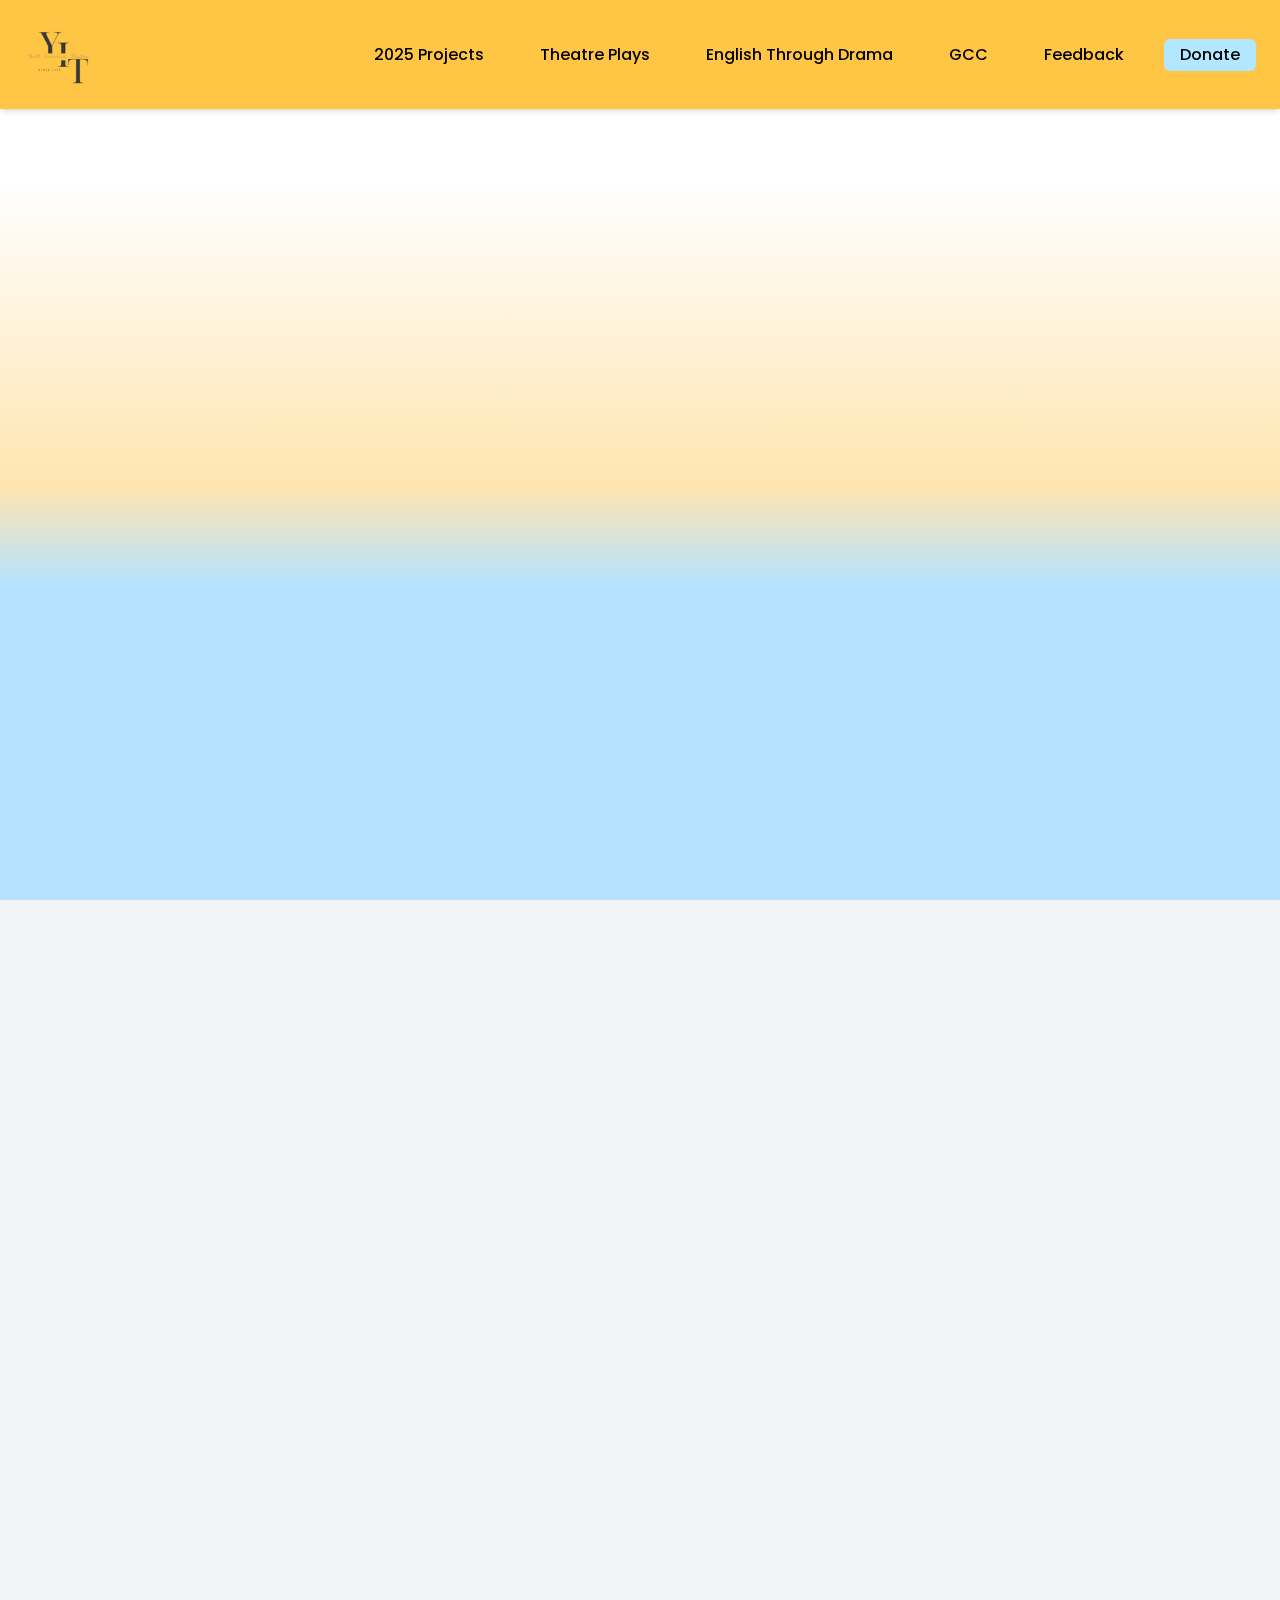
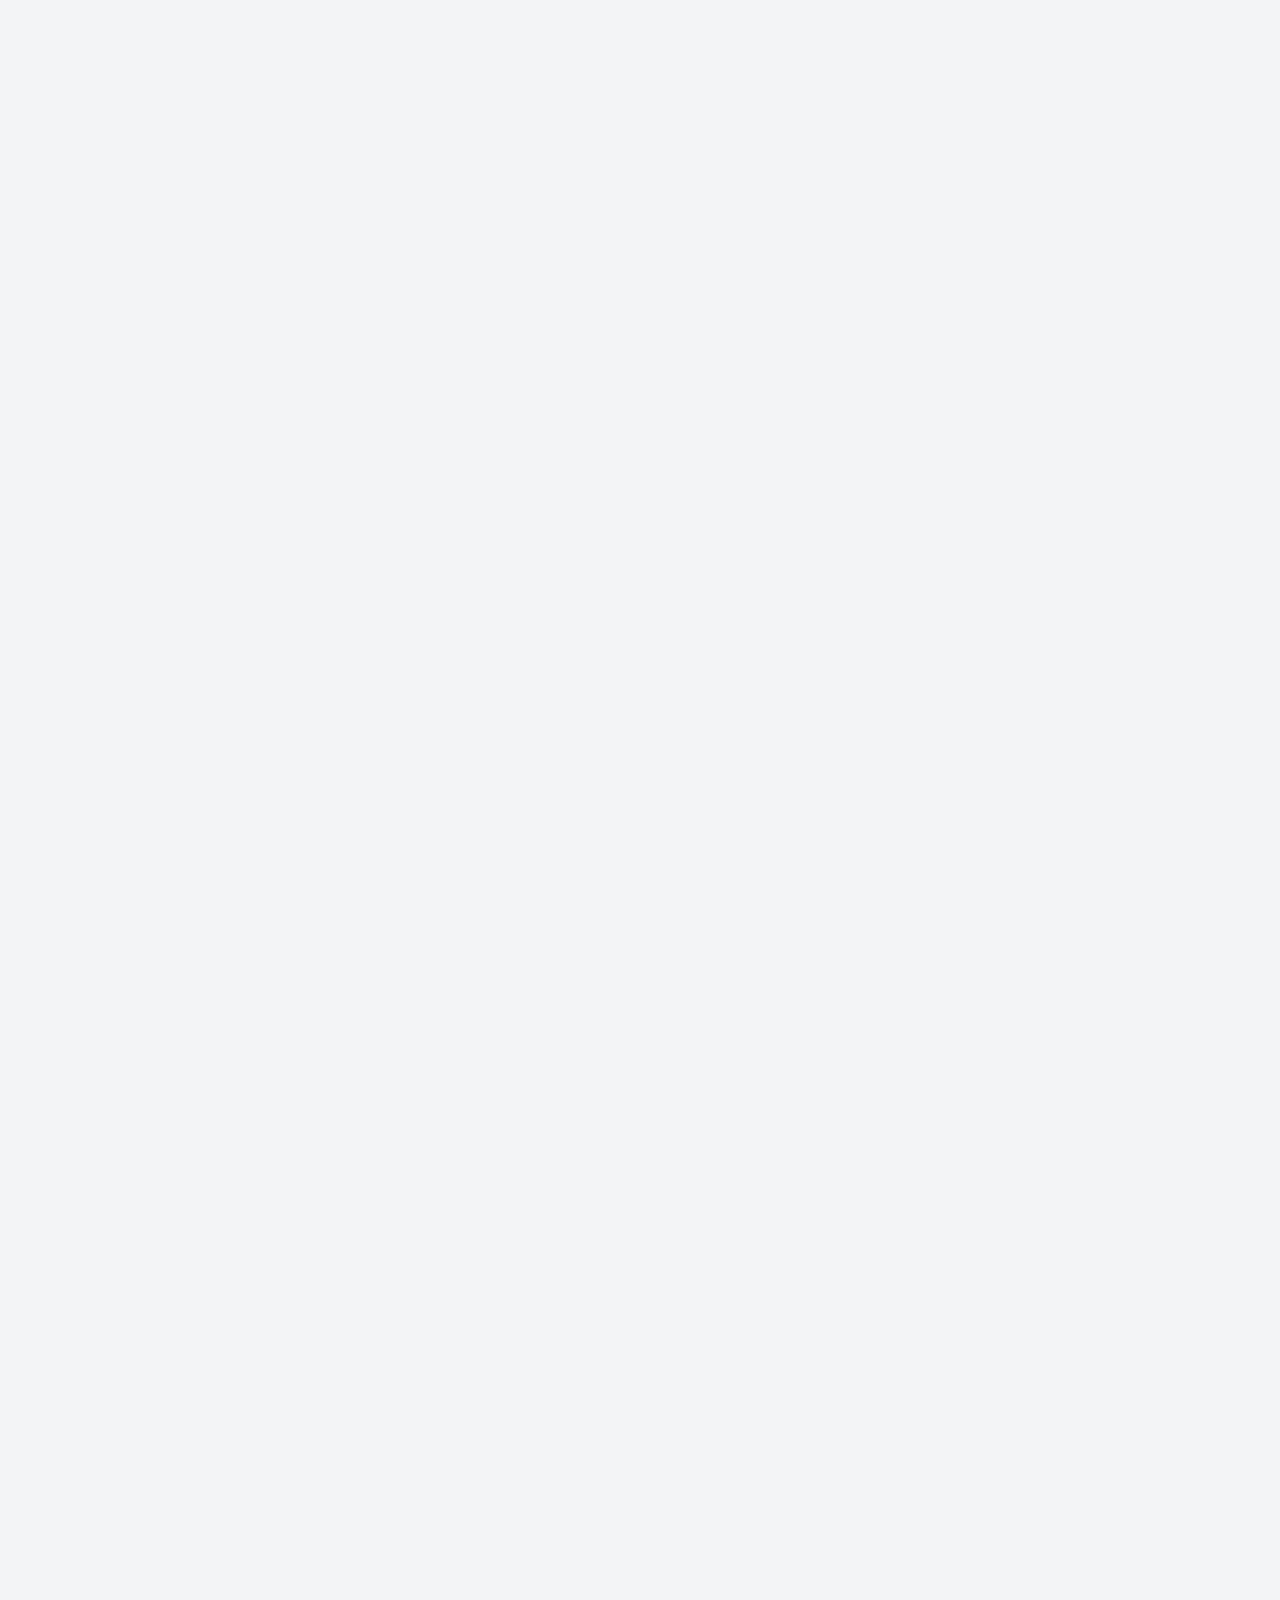
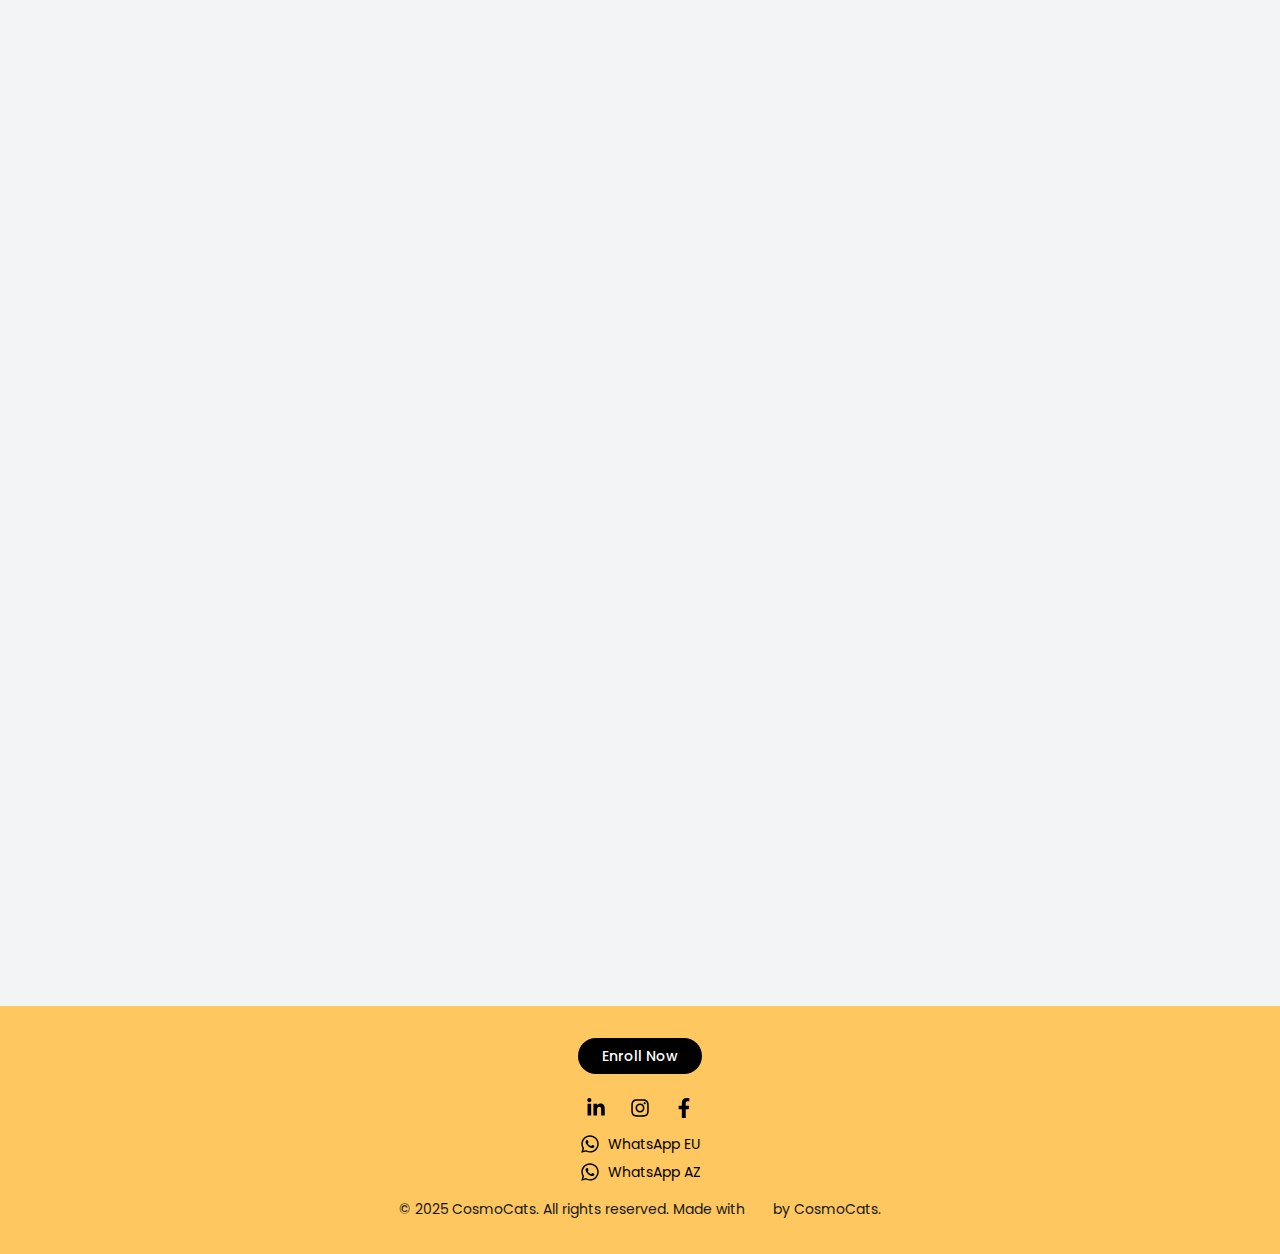
==== commit 83f8d7b5: "gathering all assets under the dedicated folder" ====
--- a/index.html
+++ b/index.html
@@ -5,28 +5,28 @@
     <meta charSet="utf-8" />
     <meta name="viewport" content="width=device-width, initial-scale=1" />
 	<base href="https://kananmammadli.github.io/sample-website/">
-    <link rel="preload" href="./_next/static/media/0484562807a97172-s.p.woff2" as="font" type="font/woff2" />
-    <link rel="preload" href="./_next/static/media/4c285fdca692ea22-s.p.woff2" as="font" type="font/woff2" />
-    <link rel="preload" href="./_next/static/media/8888a3826f4a3af4-s.p.woff2" as="font" type="font/woff2" />
-    <link rel="preload" href="./_next/static/media/b957ea75a84b6ea7-s.p.woff2" as="font" type="font/woff2" />
-    <link rel="preload" href="./_next/static/media/eafabf029ad39a43-s.p.woff2" as="font" type="font/woff2" />
-    <link rel="stylesheet" href="./_next/static/css/96e810cb91acc031.css" data-precedence="next" />
-    <link rel="stylesheet" href="./_next/static/css/15cbae759d1218d5.css" data-precedence="next" />
-    <link rel="preload" as="script" fetchPriority="low" href="./_next/static/chunks/webpack-bcd64728a9638242.js" />
-    <script src="./_next/static/chunks/4bd1b696-b085869443a89ac3.js" async=""></script>
-    <script src="./_next/static/chunks/517-2fb33ef85400712d.js" async=""></script>
-    <script src="./_next/static/chunks/main-app-cdc49106085b3106.js" async=""></script>
-    <script src="./_next/static/chunks/565-92460efc42a4513a.js" async=""></script>
-    <script src="./_next/static/chunks/136-fe3a669a6433de94.js" async=""></script>
-    <script src="./_next/static/chunks/app/layout-85d43200e3e321af.js" async=""></script>
-    <script src="./_next/static/chunks/726-43cdf399d4e06bf6.js" async=""></script>
-    <script src="./_next/static/chunks/app/page-112acd2e24afd724.js" async=""></script>
+    <link rel="preload" href="./assets/css/media/0484562807a97172-s.p.woff2" as="font" type="font/woff2" />
+    <link rel="preload" href="./assets/css/media/4c285fdca692ea22-s.p.woff2" as="font" type="font/woff2" />
+    <link rel="preload" href="./assets/css/media/8888a3826f4a3af4-s.p.woff2" as="font" type="font/woff2" />
+    <link rel="preload" href="./assets/css/media/b957ea75a84b6ea7-s.p.woff2" as="font" type="font/woff2" />
+    <link rel="preload" href="./assets/css/media/eafabf029ad39a43-s.p.woff2" as="font" type="font/woff2" />
+    <link rel="stylesheet" href="./assets/css/96e810cb91acc031.css" data-precedence="next" />
+    <link rel="stylesheet" href="./assets/css/15cbae759d1218d5.css" data-precedence="next" />
+    <link rel="preload" as="script" fetchPriority="low" href="./assets/css/chunks/webpack-bcd64728a9638242.js" />
+    <script src="./assets/css/chunks/4bd1b696-b085869443a89ac3.js" async=""></script>
+    <script src="./assets/css/chunks/517-2fb33ef85400712d.js" async=""></script>
+    <script src="./assets/css/chunks/main-app-cdc49106085b3106.js" async=""></script>
+    <script src="./assets/css/chunks/565-92460efc42a4513a.js" async=""></script>
+    <script src="./assets/css/chunks/136-fe3a669a6433de94.js" async=""></script>
+    <script src="./assets/css/chunks/app/layout-85d43200e3e321af.js" async=""></script>
+    <script src="./assets/css/chunks/726-43cdf399d4e06bf6.js" async=""></script>
+    <script src="./assets/css/chunks/app/page-112acd2e24afd724.js" async=""></script>
     <meta name="next-size-adjust" content="" />
     <title>Youth Inclusive Theatre</title>
     <meta name="description"
         content="Theatre fosters empathy, confidence, and self-esteem in children by exposing them to diverse perspectives and encouraging self-expression. It helps build public speaking skills, conquer stage fright, and unlock their creative potential in a supportive environment." />
     <link rel="icon" href="favicon.ico.png" type="image/x-icon" sizes="16x16" />
-    <script src="./_next/static/chunks/polyfills-42372ed130431b0a.js" noModule=""></script>
+    <script src="./assets/css/chunks/polyfills-42372ed130431b0a.js" noModule=""></script>
 </head>
 
 <body class="__variable_559008 antialiased bg-gray-100 flex flex-col min-h-screen">
@@ -80,15 +80,15 @@
                             <div class="w-full overflow-hidden rounded-lg"><img alt="Little Girl" loading="lazy"
                                     width="500" height="500" decoding="async" data-nimg="1"
                                     class="w-full h-[37.5rem] object-contain object-center" style="color:transparent"
-                                    srcSet="./_next/image%EF%B9%96url=%EA%A4%B7about2.jpg&amp;w=640&amp;q=75.jpeg 1x, _next/image%EF%B9%96url=%EA%A4%B7about2.jpg&amp;w=1080&amp;q=75.jpeg 2x"
-                                    src="./_next/image%EF%B9%96url=%EA%A4%B7about2.jpg&amp;w=1080&amp;q=75.jpeg" /></div>
+                                    srcSet="./assets/images/image__about2_jpg_w640_q75.jpeg 1x, assets/images/image__about2_jpg_w1080_q75.jpeg 2x"
+                                    src="./assets/images/image__about2_jpg_w1080_q75.jpeg" /></div>
                         </div>
                         <div class="flex flex-col gap-[4rem] h-full">
                             <div class="w-full overflow-hidden rounded-lg mb-[3rem]"><img alt="Little boy"
                                     loading="lazy" width="500" height="400" decoding="async" data-nimg="1"
                                     class="w-full h-[450px] object-contain object-top" style="color:transparent"
-                                    srcSet="./_next/image%EF%B9%96url=%EA%A4%B7about1.jpg&amp;w=640&amp;q=75.jpeg 1x, _next/image%EF%B9%96url=%EA%A4%B7about1.jpg&amp;w=1080&amp;q=75.jpeg 2x"
-                                    src="./_next/image%EF%B9%96url=%EA%A4%B7about1.jpg&amp;w=1080&amp;q=75.jpeg" /></div>
+                                    srcSet="./assets/images/image__about1_jpg_w640_q75.jpeg 1x, assets/images/image__about1_jpg_w1080_q75.jpeg 2x"
+                                    src="./assets/images/image__about1_jpg_w1080_q75.jpeg" /></div>
                             <p class="text-lg leading-relaxed text-justify">Theater cultivates <strong>empathy</strong>
                                 and understanding, it exposes children to diverse perspectives and experiences.
                                 Participating in theatre helps children build<!-- --> <strong>confidence</strong> and
@@ -124,8 +124,8 @@
                         <div class="w-full overflow-hidden rounded-lg"><img alt="profile" loading="lazy" width="500"
                                 height="600" decoding="async" data-nimg="1"
                                 class="w-full h-[700px] object-contain rounded-lg" style="color:transparent"
-                                srcSet="./_next/image%EF%B9%96url=%EA%A4%B7profile1.jpg&amp;w=640&amp;q=75.jpeg 1x, _next/image%EF%B9%96url=%EA%A4%B7profile1.jpg&amp;w=1080&amp;q=75.jpeg 2x"
-                                src="./_next/image%EF%B9%96url=%EA%A4%B7profile1.jpg&amp;w=1080&amp;q=75.jpeg" /></div>
+                                srcSet="./assets/images/image__profile1_jpg_w640_q75.jpeg 1x, assets/images/image__profile1_jpg_w1080_q75.jpeg 2x"
+                                src="./assets/images/image__profile1_jpg_w1080_q75.jpeg" /></div>
                     </div>
                 </section>
                 <section class="mx-[3rem] md:mx-[5rem] my-[3rem] md:my-[10rem]">
@@ -157,232 +157,232 @@
                                     alt="/logos/logo1.png" loading="lazy" decoding="async" data-nimg="fill"
                                     style="position:absolute;height:100%;width:100%;left:0;top:0;right:0;bottom:0;object-fit:contain;color:transparent"
                                     sizes="100vw"
-                                    srcSet="./_next/image%EF%B9%96url=%EA%A4%B7logos%EA%A4%B7logo1.png&amp;w=640&amp;q=75.png 640w, _next/image%EF%B9%96url=%EA%A4%B7logos%EA%A4%B7logo1.png&amp;w=750&amp;q=75.png 750w, _next/image%EF%B9%96url=%EA%A4%B7logos%EA%A4%B7logo1.png&amp;w=828&amp;q=75.png 828w, _next/image%EF%B9%96url=%EA%A4%B7logos%EA%A4%B7logo1.png&amp;w=1080&amp;q=75.png 1080w, _next/image%EF%B9%96url=%EA%A4%B7logos%EA%A4%B7logo1.png&amp;w=1200&amp;q=75.png 1200w, _next/image%EF%B9%96url=%EA%A4%B7logos%EA%A4%B7logo1.png&amp;w=1920&amp;q=75.png 1920w, _next/image%EF%B9%96url=%EA%A4%B7logos%EA%A4%B7logo1.png&amp;w=2048&amp;q=75.png 2048w, _next/image%EF%B9%96url=%EA%A4%B7logos%EA%A4%B7logo1.png&amp;w=3840&amp;q=75.png 3840w"
-                                    src="./_next/image%EF%B9%96url=%EA%A4%B7logos%EA%A4%B7logo1.png&amp;w=3840&amp;q=75.png" />
+                                    srcSet="./assets/images/image_logos_logo1_png_w640_q75.png 640w, assets/images/image_logos_logo1_png_w750_q75.png 750w, assets/images/image_logos_logo1_png_w828_q75.png 828w, assets/images/image_logos_logo1_png_w1080_q75.png 1080w, assets/images/image_logos_logo1_png_w1200_q75.png 1200w, assets/images/image_logos_logo1_png_w1920_q75.png 1920w, assets/images/image_logos_logo1_png_w2048_q75.png 2048w, assets/images/image_logos_logo1_png_w3840_q75.png 3840w"
+                                    src="./assets/images/image_logos_logo1_png_w3840_q75.png" />
                             </div>
                             <div class="relative overflow-hidden h-24 w-24 flex justify-center items-center"><img
                                     alt="/logos/logo2.png" loading="lazy" decoding="async" data-nimg="fill"
                                     style="position:absolute;height:100%;width:100%;left:0;top:0;right:0;bottom:0;object-fit:contain;color:transparent"
                                     sizes="100vw"
-                                    srcSet="./_next/image%EF%B9%96url=%EA%A4%B7logos%EA%A4%B7logo2.png&amp;w=640&amp;q=75.png 640w, _next/image%EF%B9%96url=%EA%A4%B7logos%EA%A4%B7logo2.png&amp;w=750&amp;q=75.png 750w, _next/image%EF%B9%96url=%EA%A4%B7logos%EA%A4%B7logo2.png&amp;w=828&amp;q=75.png 828w, _next/image%EF%B9%96url=%EA%A4%B7logos%EA%A4%B7logo2.png&amp;w=1080&amp;q=75.png 1080w, _next/image%EF%B9%96url=%EA%A4%B7logos%EA%A4%B7logo2.png&amp;w=1200&amp;q=75.png 1200w, _next/image%EF%B9%96url=%EA%A4%B7logos%EA%A4%B7logo2.png&amp;w=1920&amp;q=75.png 1920w, _next/image%EF%B9%96url=%EA%A4%B7logos%EA%A4%B7logo2.png&amp;w=2048&amp;q=75.png 2048w, _next/image%EF%B9%96url=%EA%A4%B7logos%EA%A4%B7logo2.png&amp;w=3840&amp;q=75.png 3840w"
-                                    src="./_next/image%EF%B9%96url=%EA%A4%B7logos%EA%A4%B7logo2.png&amp;w=3840&amp;q=75.png" />
+                                    srcSet="./assets/images/image_logos_logo2_png_w640_q75.png 640w, assets/images/image_logos_logo2_png_w750_q75.png 750w, assets/images/image_logos_logo2_png_w828_q75.png 828w, assets/images/image_logos_logo2_png_w1080_q75.png 1080w, assets/images/image_logos_logo2_png_w1200_q75.png 1200w, assets/images/image_logos_logo2_png_w1920_q75.png 1920w, assets/images/image_logos_logo2_png_w2048_q75.png 2048w, assets/images/image_logos_logo2_png_w3840_q75.png 3840w"
+                                    src="./assets/images/image_logos_logo2_png_w3840_q75.png" />
                             </div>
                             <div class="relative overflow-hidden h-24 w-24 flex justify-center items-center"><img
                                     alt="/logos/logo3.png" loading="lazy" decoding="async" data-nimg="fill"
                                     style="position:absolute;height:100%;width:100%;left:0;top:0;right:0;bottom:0;object-fit:contain;color:transparent"
                                     sizes="100vw"
-                                    srcSet="./_next/image%EF%B9%96url=%EA%A4%B7logos%EA%A4%B7logo3.png&amp;w=640&amp;q=75.png 640w, _next/image%EF%B9%96url=%EA%A4%B7logos%EA%A4%B7logo3.png&amp;w=750&amp;q=75.png 750w, _next/image%EF%B9%96url=%EA%A4%B7logos%EA%A4%B7logo3.png&amp;w=828&amp;q=75.png 828w, _next/image%EF%B9%96url=%EA%A4%B7logos%EA%A4%B7logo3.png&amp;w=1080&amp;q=75.png 1080w, _next/image%EF%B9%96url=%EA%A4%B7logos%EA%A4%B7logo3.png&amp;w=1200&amp;q=75.png 1200w, _next/image%EF%B9%96url=%EA%A4%B7logos%EA%A4%B7logo3.png&amp;w=1920&amp;q=75.png 1920w, _next/image%EF%B9%96url=%EA%A4%B7logos%EA%A4%B7logo3.png&amp;w=2048&amp;q=75.png 2048w, _next/image%EF%B9%96url=%EA%A4%B7logos%EA%A4%B7logo3.png&amp;w=3840&amp;q=75.png 3840w"
-                                    src="./_next/image%EF%B9%96url=%EA%A4%B7logos%EA%A4%B7logo3.png&amp;w=3840&amp;q=75.png" />
+                                    srcSet="./assets/images/image_logos_logo3_png_w640_q75.png 640w, assets/images/image_logos_logo3_png_w750_q75.png 750w, assets/images/image_logos_logo3_png_w828_q75.png 828w, assets/images/image_logos_logo3_png_w1080_q75.png 1080w, assets/images/image_logos_logo3_png_w1200_q75.png 1200w, assets/images/image_logos_logo3_png_w1920_q75.png 1920w, assets/images/image_logos_logo3_png_w2048_q75.png 2048w, assets/images/image_logos_logo3_png_w3840_q75.png 3840w"
+                                    src="./assets/images/image_logos_logo3_png_w3840_q75.png" />
                             </div>
                             <div class="relative overflow-hidden h-24 w-24 flex justify-center items-center"><img
                                     alt="/logos/logo4.png" loading="lazy" decoding="async" data-nimg="fill"
                                     style="position:absolute;height:100%;width:100%;left:0;top:0;right:0;bottom:0;object-fit:contain;color:transparent"
                                     sizes="100vw"
-                                    srcSet="./_next/image%EF%B9%96url=%EA%A4%B7logos%EA%A4%B7logo4.png&amp;w=640&amp;q=75.png 640w, _next/image%EF%B9%96url=%EA%A4%B7logos%EA%A4%B7logo4.png&amp;w=750&amp;q=75.png 750w, _next/image%EF%B9%96url=%EA%A4%B7logos%EA%A4%B7logo4.png&amp;w=828&amp;q=75.png 828w, _next/image%EF%B9%96url=%EA%A4%B7logos%EA%A4%B7logo4.png&amp;w=1080&amp;q=75.png 1080w, _next/image%EF%B9%96url=%EA%A4%B7logos%EA%A4%B7logo4.png&amp;w=1200&amp;q=75.png 1200w, _next/image%EF%B9%96url=%EA%A4%B7logos%EA%A4%B7logo4.png&amp;w=1920&amp;q=75.png 1920w, _next/image%EF%B9%96url=%EA%A4%B7logos%EA%A4%B7logo4.png&amp;w=2048&amp;q=75.png 2048w, _next/image%EF%B9%96url=%EA%A4%B7logos%EA%A4%B7logo4.png&amp;w=3840&amp;q=75.png 3840w"
-                                    src="./_next/image%EF%B9%96url=%EA%A4%B7logos%EA%A4%B7logo4.png&amp;w=3840&amp;q=75.png" />
+                                    srcSet="./assets/images/image_logos_logo4_png_w640_q75.png 640w, assets/images/image_logos_logo4_png_w750_q75.png 750w, assets/images/image_logos_logo4_png_w828_q75.png 828w, assets/images/image_logos_logo4_png_w1080_q75.png 1080w, assets/images/image_logos_logo4_png_w1200_q75.png 1200w, assets/images/image_logos_logo4_png_w1920_q75.png 1920w, assets/images/image_logos_logo4_png_w2048_q75.png 2048w, assets/images/image_logos_logo4_png_w3840_q75.png 3840w"
+                                    src="./assets/images/image_logos_logo4_png_w3840_q75.png" />
                             </div>
                             <div class="relative overflow-hidden h-24 w-24 flex justify-center items-center"><img
                                     alt="/logos/logo5.png" loading="lazy" decoding="async" data-nimg="fill"
                                     style="position:absolute;height:100%;width:100%;left:0;top:0;right:0;bottom:0;object-fit:contain;color:transparent"
                                     sizes="100vw"
-                                    srcSet="./_next/image%EF%B9%96url=%EA%A4%B7logos%EA%A4%B7logo5.png&amp;w=640&amp;q=75.png 640w, _next/image%EF%B9%96url=%EA%A4%B7logos%EA%A4%B7logo5.png&amp;w=750&amp;q=75.png 750w, _next/image%EF%B9%96url=%EA%A4%B7logos%EA%A4%B7logo5.png&amp;w=828&amp;q=75.png 828w, _next/image%EF%B9%96url=%EA%A4%B7logos%EA%A4%B7logo5.png&amp;w=1080&amp;q=75.png 1080w, _next/image%EF%B9%96url=%EA%A4%B7logos%EA%A4%B7logo5.png&amp;w=1200&amp;q=75.png 1200w, _next/image%EF%B9%96url=%EA%A4%B7logos%EA%A4%B7logo5.png&amp;w=1920&amp;q=75.png 1920w, _next/image%EF%B9%96url=%EA%A4%B7logos%EA%A4%B7logo5.png&amp;w=2048&amp;q=75.png 2048w, _next/image%EF%B9%96url=%EA%A4%B7logos%EA%A4%B7logo5.png&amp;w=3840&amp;q=75.png 3840w"
-                                    src="./_next/image%EF%B9%96url=%EA%A4%B7logos%EA%A4%B7logo5.png&amp;w=3840&amp;q=75.png" />
+                                    srcSet="./assets/images/image_logos_logo5_png_w640_q75.png 640w, assets/images/image_logos_logo5_png_w750_q75.png 750w, assets/images/image_logos_logo5_png_w828_q75.png 828w, assets/images/image_logos_logo5_png_w1080_q75.png 1080w, assets/images/image_logos_logo5_png_w1200_q75.png 1200w, assets/images/image_logos_logo5_png_w1920_q75.png 1920w, assets/images/image_logos_logo5_png_w2048_q75.png 2048w, assets/images/image_logos_logo5_png_w3840_q75.png 3840w"
+                                    src="./assets/images/image_logos_logo5_png_w3840_q75.png" />
                             </div>
                             <div class="relative overflow-hidden h-24 w-24 flex justify-center items-center"><img
                                     alt="/logos/logo6.webp" loading="lazy" decoding="async" data-nimg="fill"
                                     style="position:absolute;height:100%;width:100%;left:0;top:0;right:0;bottom:0;object-fit:contain;color:transparent"
                                     sizes="100vw"
-                                    srcSet="./_next/image%EF%B9%96url=%EA%A4%B7logos%EA%A4%B7logo6.webp&amp;w=640&amp;q=75.png 640w, _next/image%EF%B9%96url=%EA%A4%B7logos%EA%A4%B7logo6.webp&amp;w=750&amp;q=75.png 750w, _next/image%EF%B9%96url=%EA%A4%B7logos%EA%A4%B7logo6.webp&amp;w=828&amp;q=75.png 828w, _next/image%EF%B9%96url=%EA%A4%B7logos%EA%A4%B7logo6.webp&amp;w=1080&amp;q=75.png 1080w, _next/image%EF%B9%96url=%EA%A4%B7logos%EA%A4%B7logo6.webp&amp;w=1200&amp;q=75.png 1200w, _next/image%EF%B9%96url=%EA%A4%B7logos%EA%A4%B7logo6.webp&amp;w=1920&amp;q=75.png 1920w, _next/image%EF%B9%96url=%EA%A4%B7logos%EA%A4%B7logo6.webp&amp;w=2048&amp;q=75.png 2048w, _next/image%EF%B9%96url=%EA%A4%B7logos%EA%A4%B7logo6.webp&amp;w=3840&amp;q=75.png 3840w"
-                                    src="./_next/image%EF%B9%96url=%EA%A4%B7logos%EA%A4%B7logo6.webp&amp;w=3840&amp;q=75.png" />
+                                    srcSet="./assets/images/image_logos_logo6_webp_w640_q75.png 640w, assets/images/image_logos_logo6_webp_w750_q75.png 750w, assets/images/image_logos_logo6_webp_w828_q75.png 828w, assets/images/image_logos_logo6_webp_w1080_q75.png 1080w, assets/images/image_logos_logo6_webp_w1200_q75.png 1200w, assets/images/image_logos_logo6_webp_w1920_q75.png 1920w, assets/images/image_logos_logo6_webp_w2048_q75.png 2048w, assets/images/image_logos_logo6_webp_w3840_q75.png 3840w"
+                                    src="./assets/images/image_logos_logo6_webp_w3840_q75.png" />
                             </div>
                             <div class="relative overflow-hidden h-24 w-24 flex justify-center items-center"><img
                                     alt="/logos/logo7.jpg" loading="lazy" decoding="async" data-nimg="fill"
                                     style="position:absolute;height:100%;width:100%;left:0;top:0;right:0;bottom:0;object-fit:contain;color:transparent"
                                     sizes="100vw"
-                                    srcSet="./_next/image%EF%B9%96url=%EA%A4%B7logos%EA%A4%B7logo7.jpg&amp;w=640&amp;q=75.jpeg 640w, _next/image%EF%B9%96url=%EA%A4%B7logos%EA%A4%B7logo7.jpg&amp;w=750&amp;q=75.jpeg 750w, _next/image%EF%B9%96url=%EA%A4%B7logos%EA%A4%B7logo7.jpg&amp;w=828&amp;q=75.jpeg 828w, _next/image%EF%B9%96url=%EA%A4%B7logos%EA%A4%B7logo7.jpg&amp;w=1080&amp;q=75.jpeg 1080w, _next/image%EF%B9%96url=%EA%A4%B7logos%EA%A4%B7logo7.jpg&amp;w=1200&amp;q=75.jpeg 1200w, _next/image%EF%B9%96url=%EA%A4%B7logos%EA%A4%B7logo7.jpg&amp;w=1920&amp;q=75.jpeg 1920w, _next/image%EF%B9%96url=%EA%A4%B7logos%EA%A4%B7logo7.jpg&amp;w=2048&amp;q=75.jpeg 2048w, _next/image%EF%B9%96url=%EA%A4%B7logos%EA%A4%B7logo7.jpg&amp;w=3840&amp;q=75.jpeg 3840w"
-                                    src="./_next/image%EF%B9%96url=%EA%A4%B7logos%EA%A4%B7logo7.jpg&amp;w=3840&amp;q=75.jpeg" />
+                                    srcSet="./assets/images/image_logos_logo7_jpg_w640_q75.jpeg 640w, assets/images/image_logos_logo7_jpg_w750_q75.jpeg 750w, assets/images/image_logos_logo7_jpg_w828_q75.jpeg 828w, assets/images/image_logos_logo7_jpg_w1080_q75.jpeg 1080w, assets/images/image_logos_logo7_jpg_w1200_q75.jpeg 1200w, assets/images/image_logos_logo7_jpg_w1920_q75.jpeg 1920w, assets/images/image_logos_logo7_jpg_w2048_q75.jpeg 2048w, assets/images/image_logos_logo7_jpg_w3840_q75.jpeg 3840w"
+                                    src="./assets/images/image_logos_logo7_jpg_w3840_q75.jpeg" />
                             </div>
                             <div class="relative overflow-hidden h-24 w-24 flex justify-center items-center"><img
                                     alt="/logos/logo8.jpg" loading="lazy" decoding="async" data-nimg="fill"
                                     style="position:absolute;height:100%;width:100%;left:0;top:0;right:0;bottom:0;object-fit:contain;color:transparent"
                                     sizes="100vw"
-                                    srcSet="./_next/image%EF%B9%96url=%EA%A4%B7logos%EA%A4%B7logo8.jpg&amp;w=640&amp;q=75.jpeg 640w, _next/image%EF%B9%96url=%EA%A4%B7logos%EA%A4%B7logo8.jpg&amp;w=750&amp;q=75.jpeg 750w, _next/image%EF%B9%96url=%EA%A4%B7logos%EA%A4%B7logo8.jpg&amp;w=828&amp;q=75.jpeg 828w, _next/image%EF%B9%96url=%EA%A4%B7logos%EA%A4%B7logo8.jpg&amp;w=1080&amp;q=75.jpeg 1080w, _next/image%EF%B9%96url=%EA%A4%B7logos%EA%A4%B7logo8.jpg&amp;w=1200&amp;q=75.jpeg 1200w, _next/image%EF%B9%96url=%EA%A4%B7logos%EA%A4%B7logo8.jpg&amp;w=1920&amp;q=75.jpeg 1920w, _next/image%EF%B9%96url=%EA%A4%B7logos%EA%A4%B7logo8.jpg&amp;w=2048&amp;q=75.jpeg 2048w, _next/image%EF%B9%96url=%EA%A4%B7logos%EA%A4%B7logo8.jpg&amp;w=3840&amp;q=75.jpeg 3840w"
-                                    src="./_next/image%EF%B9%96url=%EA%A4%B7logos%EA%A4%B7logo8.jpg&amp;w=3840&amp;q=75.jpeg" />
+                                    srcSet="./assets/images/image_logos_logo8_jpg_w640_q75.jpeg 640w, assets/images/image_logos_logo8_jpg_w750_q75.jpeg 750w, assets/images/image_logos_logo8_jpg_w828_q75.jpeg 828w, assets/images/image_logos_logo8_jpg_w1080_q75.jpeg 1080w, assets/images/image_logos_logo8_jpg_w1200_q75.jpeg 1200w, assets/images/image_logos_logo8_jpg_w1920_q75.jpeg 1920w, assets/images/image_logos_logo8_jpg_w2048_q75.jpeg 2048w, assets/images/image_logos_logo8_jpg_w3840_q75.jpeg 3840w"
+                                    src="./assets/images/image_logos_logo8_jpg_w3840_q75.jpeg" />
                             </div>
                             <div class="relative overflow-hidden h-24 w-24 flex justify-center items-center"><img
                                     alt="/logos/logo10.png" loading="lazy" decoding="async" data-nimg="fill"
                                     style="position:absolute;height:100%;width:100%;left:0;top:0;right:0;bottom:0;object-fit:contain;color:transparent"
                                     sizes="100vw"
-                                    srcSet="./_next/image%EF%B9%96url=%EA%A4%B7logos%EA%A4%B7logo10.png&amp;w=640&amp;q=75.png 640w, _next/image%EF%B9%96url=%EA%A4%B7logos%EA%A4%B7logo10.png&amp;w=750&amp;q=75.png 750w, _next/image%EF%B9%96url=%EA%A4%B7logos%EA%A4%B7logo10.png&amp;w=828&amp;q=75.png 828w, _next/image%EF%B9%96url=%EA%A4%B7logos%EA%A4%B7logo10.png&amp;w=1080&amp;q=75.png 1080w, _next/image%EF%B9%96url=%EA%A4%B7logos%EA%A4%B7logo10.png&amp;w=1200&amp;q=75.png 1200w, _next/image%EF%B9%96url=%EA%A4%B7logos%EA%A4%B7logo10.png&amp;w=1920&amp;q=75.png 1920w, _next/image%EF%B9%96url=%EA%A4%B7logos%EA%A4%B7logo10.png&amp;w=2048&amp;q=75.png 2048w, _next/image%EF%B9%96url=%EA%A4%B7logos%EA%A4%B7logo10.png&amp;w=3840&amp;q=75.png 3840w"
-                                    src="./_next/image%EF%B9%96url=%EA%A4%B7logos%EA%A4%B7logo10.png&amp;w=3840&amp;q=75.png" />
+                                    srcSet="./assets/images/image_logos_logo10_png_w640_q75.png 640w, assets/images/image_logos_logo10_png_w750_q75.png 750w, assets/images/image_logos_logo10_png_w828_q75.png 828w, assets/images/image_logos_logo10_png_w1080_q75.png 1080w, assets/images/image_logos_logo10_png_w1200_q75.png 1200w, assets/images/image_logos_logo10_png_w1920_q75.png 1920w, assets/images/image_logos_logo10_png_w2048_q75.png 2048w, assets/images/image_logos_logo10_png_w3840_q75.png 3840w"
+                                    src="./assets/images/image_logos_logo10_png_w3840_q75.png" />
                             </div>
                             <div class="relative overflow-hidden h-24 w-24 flex justify-center items-center"><img
                                     alt="/logos/logo11.png" loading="lazy" decoding="async" data-nimg="fill"
                                     style="position:absolute;height:100%;width:100%;left:0;top:0;right:0;bottom:0;object-fit:contain;color:transparent"
                                     sizes="100vw"
-                                    srcSet="./_next/image%EF%B9%96url=%EA%A4%B7logos%EA%A4%B7logo11.png&amp;w=640&amp;q=75.png 640w, _next/image%EF%B9%96url=%EA%A4%B7logos%EA%A4%B7logo11.png&amp;w=750&amp;q=75.png 750w, _next/image%EF%B9%96url=%EA%A4%B7logos%EA%A4%B7logo11.png&amp;w=828&amp;q=75.png 828w, _next/image%EF%B9%96url=%EA%A4%B7logos%EA%A4%B7logo11.png&amp;w=1080&amp;q=75.png 1080w, _next/image%EF%B9%96url=%EA%A4%B7logos%EA%A4%B7logo11.png&amp;w=1200&amp;q=75.png 1200w, _next/image%EF%B9%96url=%EA%A4%B7logos%EA%A4%B7logo11.png&amp;w=1920&amp;q=75.png 1920w, _next/image%EF%B9%96url=%EA%A4%B7logos%EA%A4%B7logo11.png&amp;w=2048&amp;q=75.png 2048w, _next/image%EF%B9%96url=%EA%A4%B7logos%EA%A4%B7logo11.png&amp;w=3840&amp;q=75.png 3840w"
-                                    src="./_next/image%EF%B9%96url=%EA%A4%B7logos%EA%A4%B7logo11.png&amp;w=3840&amp;q=75.png" />
+                                    srcSet="./assets/images/image_logos_logo11_png_w640_q75.png 640w, assets/images/image_logos_logo11_png_w750_q75.png 750w, assets/images/image_logos_logo11_png_w828_q75.png 828w, assets/images/image_logos_logo11_png_w1080_q75.png 1080w, assets/images/image_logos_logo11_png_w1200_q75.png 1200w, assets/images/image_logos_logo11_png_w1920_q75.png 1920w, assets/images/image_logos_logo11_png_w2048_q75.png 2048w, assets/images/image_logos_logo11_png_w3840_q75.png 3840w"
+                                    src="./assets/images/image_logos_logo11_png_w3840_q75.png" />
                             </div>
                             <div class="relative overflow-hidden h-24 w-24 flex justify-center items-center"><img
                                     alt="/logos/logo12.png" loading="lazy" decoding="async" data-nimg="fill"
                                     style="position:absolute;height:100%;width:100%;left:0;top:0;right:0;bottom:0;object-fit:contain;color:transparent"
                                     sizes="100vw"
-                                    srcSet="./_next/image%EF%B9%96url=%EA%A4%B7logos%EA%A4%B7logo12.png&amp;w=640&amp;q=75.png 640w, _next/image%EF%B9%96url=%EA%A4%B7logos%EA%A4%B7logo12.png&amp;w=750&amp;q=75.png 750w, _next/image%EF%B9%96url=%EA%A4%B7logos%EA%A4%B7logo12.png&amp;w=828&amp;q=75.png 828w, _next/image%EF%B9%96url=%EA%A4%B7logos%EA%A4%B7logo12.png&amp;w=1080&amp;q=75.png 1080w, _next/image%EF%B9%96url=%EA%A4%B7logos%EA%A4%B7logo12.png&amp;w=1200&amp;q=75.png 1200w, _next/image%EF%B9%96url=%EA%A4%B7logos%EA%A4%B7logo12.png&amp;w=1920&amp;q=75.png 1920w, _next/image%EF%B9%96url=%EA%A4%B7logos%EA%A4%B7logo12.png&amp;w=2048&amp;q=75.png 2048w, _next/image%EF%B9%96url=%EA%A4%B7logos%EA%A4%B7logo12.png&amp;w=3840&amp;q=75.png 3840w"
-                                    src="./_next/image%EF%B9%96url=%EA%A4%B7logos%EA%A4%B7logo12.png&amp;w=3840&amp;q=75.png" />
+                                    srcSet="./assets/images/image_logos_logo12_png_w640_q75.png 640w, assets/images/image_logos_logo12_png_w750_q75.png 750w, assets/images/image_logos_logo12_png_w828_q75.png 828w, assets/images/image_logos_logo12_png_w1080_q75.png 1080w, assets/images/image_logos_logo12_png_w1200_q75.png 1200w, assets/images/image_logos_logo12_png_w1920_q75.png 1920w, assets/images/image_logos_logo12_png_w2048_q75.png 2048w, assets/images/image_logos_logo12_png_w3840_q75.png 3840w"
+                                    src="./assets/images/image_logos_logo12_png_w3840_q75.png" />
                             </div>
                             <div class="relative overflow-hidden h-24 w-24 flex justify-center items-center"><img
                                     alt="/logos/logo1.png" loading="lazy" decoding="async" data-nimg="fill"
                                     style="position:absolute;height:100%;width:100%;left:0;top:0;right:0;bottom:0;object-fit:contain;color:transparent"
                                     sizes="100vw"
-                                    srcSet="./_next/image%EF%B9%96url=%EA%A4%B7logos%EA%A4%B7logo1.png&amp;w=640&amp;q=75.png 640w, _next/image%EF%B9%96url=%EA%A4%B7logos%EA%A4%B7logo1.png&amp;w=750&amp;q=75.png 750w, _next/image%EF%B9%96url=%EA%A4%B7logos%EA%A4%B7logo1.png&amp;w=828&amp;q=75.png 828w, _next/image%EF%B9%96url=%EA%A4%B7logos%EA%A4%B7logo1.png&amp;w=1080&amp;q=75.png 1080w, _next/image%EF%B9%96url=%EA%A4%B7logos%EA%A4%B7logo1.png&amp;w=1200&amp;q=75.png 1200w, _next/image%EF%B9%96url=%EA%A4%B7logos%EA%A4%B7logo1.png&amp;w=1920&amp;q=75.png 1920w, _next/image%EF%B9%96url=%EA%A4%B7logos%EA%A4%B7logo1.png&amp;w=2048&amp;q=75.png 2048w, _next/image%EF%B9%96url=%EA%A4%B7logos%EA%A4%B7logo1.png&amp;w=3840&amp;q=75.png 3840w"
-                                    src="./_next/image%EF%B9%96url=%EA%A4%B7logos%EA%A4%B7logo1.png&amp;w=3840&amp;q=75.png" />
+                                    srcSet="./assets/images/image_logos_logo1_png_w640_q75.png 640w, assets/images/image_logos_logo1_png_w750_q75.png 750w, assets/images/image_logos_logo1_png_w828_q75.png 828w, assets/images/image_logos_logo1_png_w1080_q75.png 1080w, assets/images/image_logos_logo1_png_w1200_q75.png 1200w, assets/images/image_logos_logo1_png_w1920_q75.png 1920w, assets/images/image_logos_logo1_png_w2048_q75.png 2048w, assets/images/image_logos_logo1_png_w3840_q75.png 3840w"
+                                    src="./assets/images/image_logos_logo1_png_w3840_q75.png" />
                             </div>
                             <div class="relative overflow-hidden h-24 w-24 flex justify-center items-center"><img
                                     alt="/logos/logo2.png" loading="lazy" decoding="async" data-nimg="fill"
                                     style="position:absolute;height:100%;width:100%;left:0;top:0;right:0;bottom:0;object-fit:contain;color:transparent"
                                     sizes="100vw"
-                                    srcSet="./_next/image%EF%B9%96url=%EA%A4%B7logos%EA%A4%B7logo2.png&amp;w=640&amp;q=75.png 640w, _next/image%EF%B9%96url=%EA%A4%B7logos%EA%A4%B7logo2.png&amp;w=750&amp;q=75.png 750w, _next/image%EF%B9%96url=%EA%A4%B7logos%EA%A4%B7logo2.png&amp;w=828&amp;q=75.png 828w, _next/image%EF%B9%96url=%EA%A4%B7logos%EA%A4%B7logo2.png&amp;w=1080&amp;q=75.png 1080w, _next/image%EF%B9%96url=%EA%A4%B7logos%EA%A4%B7logo2.png&amp;w=1200&amp;q=75.png 1200w, _next/image%EF%B9%96url=%EA%A4%B7logos%EA%A4%B7logo2.png&amp;w=1920&amp;q=75.png 1920w, _next/image%EF%B9%96url=%EA%A4%B7logos%EA%A4%B7logo2.png&amp;w=2048&amp;q=75.png 2048w, _next/image%EF%B9%96url=%EA%A4%B7logos%EA%A4%B7logo2.png&amp;w=3840&amp;q=75.png 3840w"
-                                    src="./_next/image%EF%B9%96url=%EA%A4%B7logos%EA%A4%B7logo2.png&amp;w=3840&amp;q=75.png" />
+                                    srcSet="./assets/images/image_logos_logo2_png_w640_q75.png 640w, assets/images/image_logos_logo2_png_w750_q75.png 750w, assets/images/image_logos_logo2_png_w828_q75.png 828w, assets/images/image_logos_logo2_png_w1080_q75.png 1080w, assets/images/image_logos_logo2_png_w1200_q75.png 1200w, assets/images/image_logos_logo2_png_w1920_q75.png 1920w, assets/images/image_logos_logo2_png_w2048_q75.png 2048w, assets/images/image_logos_logo2_png_w3840_q75.png 3840w"
+                                    src="./assets/images/image_logos_logo2_png_w3840_q75.png" />
                             </div>
                             <div class="relative overflow-hidden h-24 w-24 flex justify-center items-center"><img
                                     alt="/logos/logo3.png" loading="lazy" decoding="async" data-nimg="fill"
                                     style="position:absolute;height:100%;width:100%;left:0;top:0;right:0;bottom:0;object-fit:contain;color:transparent"
                                     sizes="100vw"
-                                    srcSet="./_next/image%EF%B9%96url=%EA%A4%B7logos%EA%A4%B7logo3.png&amp;w=640&amp;q=75.png 640w, _next/image%EF%B9%96url=%EA%A4%B7logos%EA%A4%B7logo3.png&amp;w=750&amp;q=75.png 750w, _next/image%EF%B9%96url=%EA%A4%B7logos%EA%A4%B7logo3.png&amp;w=828&amp;q=75.png 828w, _next/image%EF%B9%96url=%EA%A4%B7logos%EA%A4%B7logo3.png&amp;w=1080&amp;q=75.png 1080w, _next/image%EF%B9%96url=%EA%A4%B7logos%EA%A4%B7logo3.png&amp;w=1200&amp;q=75.png 1200w, _next/image%EF%B9%96url=%EA%A4%B7logos%EA%A4%B7logo3.png&amp;w=1920&amp;q=75.png 1920w, _next/image%EF%B9%96url=%EA%A4%B7logos%EA%A4%B7logo3.png&amp;w=2048&amp;q=75.png 2048w, _next/image%EF%B9%96url=%EA%A4%B7logos%EA%A4%B7logo3.png&amp;w=3840&amp;q=75.png 3840w"
-                                    src="./_next/image%EF%B9%96url=%EA%A4%B7logos%EA%A4%B7logo3.png&amp;w=3840&amp;q=75.png" />
+                                    srcSet="./assets/images/image_logos_logo3_png_w640_q75.png 640w, assets/images/image_logos_logo3_png_w750_q75.png 750w, assets/images/image_logos_logo3_png_w828_q75.png 828w, assets/images/image_logos_logo3_png_w1080_q75.png 1080w, assets/images/image_logos_logo3_png_w1200_q75.png 1200w, assets/images/image_logos_logo3_png_w1920_q75.png 1920w, assets/images/image_logos_logo3_png_w2048_q75.png 2048w, assets/images/image_logos_logo3_png_w3840_q75.png 3840w"
+                                    src="./assets/images/image_logos_logo3_png_w3840_q75.png" />
                             </div>
                             <div class="relative overflow-hidden h-24 w-24 flex justify-center items-center"><img
                                     alt="/logos/logo4.png" loading="lazy" decoding="async" data-nimg="fill"
                                     style="position:absolute;height:100%;width:100%;left:0;top:0;right:0;bottom:0;object-fit:contain;color:transparent"
                                     sizes="100vw"
-                                    srcSet="./_next/image%EF%B9%96url=%EA%A4%B7logos%EA%A4%B7logo4.png&amp;w=640&amp;q=75.png 640w, _next/image%EF%B9%96url=%EA%A4%B7logos%EA%A4%B7logo4.png&amp;w=750&amp;q=75.png 750w, _next/image%EF%B9%96url=%EA%A4%B7logos%EA%A4%B7logo4.png&amp;w=828&amp;q=75.png 828w, _next/image%EF%B9%96url=%EA%A4%B7logos%EA%A4%B7logo4.png&amp;w=1080&amp;q=75.png 1080w, _next/image%EF%B9%96url=%EA%A4%B7logos%EA%A4%B7logo4.png&amp;w=1200&amp;q=75.png 1200w, _next/image%EF%B9%96url=%EA%A4%B7logos%EA%A4%B7logo4.png&amp;w=1920&amp;q=75.png 1920w, _next/image%EF%B9%96url=%EA%A4%B7logos%EA%A4%B7logo4.png&amp;w=2048&amp;q=75.png 2048w, _next/image%EF%B9%96url=%EA%A4%B7logos%EA%A4%B7logo4.png&amp;w=3840&amp;q=75.png 3840w"
-                                    src="./_next/image%EF%B9%96url=%EA%A4%B7logos%EA%A4%B7logo4.png&amp;w=3840&amp;q=75.png" />
+                                    srcSet="./assets/images/image_logos_logo4_png_w640_q75.png 640w, assets/images/image_logos_logo4_png_w750_q75.png 750w, assets/images/image_logos_logo4_png_w828_q75.png 828w, assets/images/image_logos_logo4_png_w1080_q75.png 1080w, assets/images/image_logos_logo4_png_w1200_q75.png 1200w, assets/images/image_logos_logo4_png_w1920_q75.png 1920w, assets/images/image_logos_logo4_png_w2048_q75.png 2048w, assets/images/image_logos_logo4_png_w3840_q75.png 3840w"
+                                    src="./assets/images/image_logos_logo4_png_w3840_q75.png" />
                             </div>
                             <div class="relative overflow-hidden h-24 w-24 flex justify-center items-center"><img
                                     alt="/logos/logo5.png" loading="lazy" decoding="async" data-nimg="fill"
                                     style="position:absolute;height:100%;width:100%;left:0;top:0;right:0;bottom:0;object-fit:contain;color:transparent"
                                     sizes="100vw"
-                                    srcSet="./_next/image%EF%B9%96url=%EA%A4%B7logos%EA%A4%B7logo5.png&amp;w=640&amp;q=75.png 640w, _next/image%EF%B9%96url=%EA%A4%B7logos%EA%A4%B7logo5.png&amp;w=750&amp;q=75.png 750w, _next/image%EF%B9%96url=%EA%A4%B7logos%EA%A4%B7logo5.png&amp;w=828&amp;q=75.png 828w, _next/image%EF%B9%96url=%EA%A4%B7logos%EA%A4%B7logo5.png&amp;w=1080&amp;q=75.png 1080w, _next/image%EF%B9%96url=%EA%A4%B7logos%EA%A4%B7logo5.png&amp;w=1200&amp;q=75.png 1200w, _next/image%EF%B9%96url=%EA%A4%B7logos%EA%A4%B7logo5.png&amp;w=1920&amp;q=75.png 1920w, _next/image%EF%B9%96url=%EA%A4%B7logos%EA%A4%B7logo5.png&amp;w=2048&amp;q=75.png 2048w, _next/image%EF%B9%96url=%EA%A4%B7logos%EA%A4%B7logo5.png&amp;w=3840&amp;q=75.png 3840w"
-                                    src="./_next/image%EF%B9%96url=%EA%A4%B7logos%EA%A4%B7logo5.png&amp;w=3840&amp;q=75.png" />
+                                    srcSet="./assets/images/image_logos_logo5_png_w640_q75.png 640w, assets/images/image_logos_logo5_png_w750_q75.png 750w, assets/images/image_logos_logo5_png_w828_q75.png 828w, assets/images/image_logos_logo5_png_w1080_q75.png 1080w, assets/images/image_logos_logo5_png_w1200_q75.png 1200w, assets/images/image_logos_logo5_png_w1920_q75.png 1920w, assets/images/image_logos_logo5_png_w2048_q75.png 2048w, assets/images/image_logos_logo5_png_w3840_q75.png 3840w"
+                                    src="./assets/images/image_logos_logo5_png_w3840_q75.png" />
                             </div>
                             <div class="relative overflow-hidden h-24 w-24 flex justify-center items-center"><img
                                     alt="/logos/logo6.webp" loading="lazy" decoding="async" data-nimg="fill"
                                     style="position:absolute;height:100%;width:100%;left:0;top:0;right:0;bottom:0;object-fit:contain;color:transparent"
                                     sizes="100vw"
-                                    srcSet="./_next/image%EF%B9%96url=%EA%A4%B7logos%EA%A4%B7logo6.webp&amp;w=640&amp;q=75.png 640w, _next/image%EF%B9%96url=%EA%A4%B7logos%EA%A4%B7logo6.webp&amp;w=750&amp;q=75.png 750w, _next/image%EF%B9%96url=%EA%A4%B7logos%EA%A4%B7logo6.webp&amp;w=828&amp;q=75.png 828w, _next/image%EF%B9%96url=%EA%A4%B7logos%EA%A4%B7logo6.webp&amp;w=1080&amp;q=75.png 1080w, _next/image%EF%B9%96url=%EA%A4%B7logos%EA%A4%B7logo6.webp&amp;w=1200&amp;q=75.png 1200w, _next/image%EF%B9%96url=%EA%A4%B7logos%EA%A4%B7logo6.webp&amp;w=1920&amp;q=75.png 1920w, _next/image%EF%B9%96url=%EA%A4%B7logos%EA%A4%B7logo6.webp&amp;w=2048&amp;q=75.png 2048w, _next/image%EF%B9%96url=%EA%A4%B7logos%EA%A4%B7logo6.webp&amp;w=3840&amp;q=75.png 3840w"
-                                    src="./_next/image%EF%B9%96url=%EA%A4%B7logos%EA%A4%B7logo6.webp&amp;w=3840&amp;q=75.png" />
+                                    srcSet="./assets/images/image_logos_logo6_webp_w640_q75.png 640w, assets/images/image_logos_logo6_webp_w750_q75.png 750w, assets/images/image_logos_logo6_webp_w828_q75.png 828w, assets/images/image_logos_logo6_webp_w1080_q75.png 1080w, assets/images/image_logos_logo6_webp_w1200_q75.png 1200w, assets/images/image_logos_logo6_webp_w1920_q75.png 1920w, assets/images/image_logos_logo6_webp_w2048_q75.png 2048w, assets/images/image_logos_logo6_webp_w3840_q75.png 3840w"
+                                    src="./assets/images/image_logos_logo6_webp_w3840_q75.png" />
                             </div>
                             <div class="relative overflow-hidden h-24 w-24 flex justify-center items-center"><img
                                     alt="/logos/logo7.jpg" loading="lazy" decoding="async" data-nimg="fill"
                                     style="position:absolute;height:100%;width:100%;left:0;top:0;right:0;bottom:0;object-fit:contain;color:transparent"
                                     sizes="100vw"
-                                    srcSet="./_next/image%EF%B9%96url=%EA%A4%B7logos%EA%A4%B7logo7.jpg&amp;w=640&amp;q=75.jpeg 640w, _next/image%EF%B9%96url=%EA%A4%B7logos%EA%A4%B7logo7.jpg&amp;w=750&amp;q=75.jpeg 750w, _next/image%EF%B9%96url=%EA%A4%B7logos%EA%A4%B7logo7.jpg&amp;w=828&amp;q=75.jpeg 828w, _next/image%EF%B9%96url=%EA%A4%B7logos%EA%A4%B7logo7.jpg&amp;w=1080&amp;q=75.jpeg 1080w, _next/image%EF%B9%96url=%EA%A4%B7logos%EA%A4%B7logo7.jpg&amp;w=1200&amp;q=75.jpeg 1200w, _next/image%EF%B9%96url=%EA%A4%B7logos%EA%A4%B7logo7.jpg&amp;w=1920&amp;q=75.jpeg 1920w, _next/image%EF%B9%96url=%EA%A4%B7logos%EA%A4%B7logo7.jpg&amp;w=2048&amp;q=75.jpeg 2048w, _next/image%EF%B9%96url=%EA%A4%B7logos%EA%A4%B7logo7.jpg&amp;w=3840&amp;q=75.jpeg 3840w"
-                                    src="./_next/image%EF%B9%96url=%EA%A4%B7logos%EA%A4%B7logo7.jpg&amp;w=3840&amp;q=75.jpeg" />
+                                    srcSet="./assets/images/image_logos_logo7_jpg_w640_q75.jpeg 640w, assets/images/image_logos_logo7_jpg_w750_q75.jpeg 750w, assets/images/image_logos_logo7_jpg_w828_q75.jpeg 828w, assets/images/image_logos_logo7_jpg_w1080_q75.jpeg 1080w, assets/images/image_logos_logo7_jpg_w1200_q75.jpeg 1200w, assets/images/image_logos_logo7_jpg_w1920_q75.jpeg 1920w, assets/images/image_logos_logo7_jpg_w2048_q75.jpeg 2048w, assets/images/image_logos_logo7_jpg_w3840_q75.jpeg 3840w"
+                                    src="./assets/images/image_logos_logo7_jpg_w3840_q75.jpeg" />
                             </div>
                             <div class="relative overflow-hidden h-24 w-24 flex justify-center items-center"><img
                                     alt="/logos/logo8.jpg" loading="lazy" decoding="async" data-nimg="fill"
                                     style="position:absolute;height:100%;width:100%;left:0;top:0;right:0;bottom:0;object-fit:contain;color:transparent"
                                     sizes="100vw"
-                                    srcSet="./_next/image%EF%B9%96url=%EA%A4%B7logos%EA%A4%B7logo8.jpg&amp;w=640&amp;q=75.jpeg 640w, _next/image%EF%B9%96url=%EA%A4%B7logos%EA%A4%B7logo8.jpg&amp;w=750&amp;q=75.jpeg 750w, _next/image%EF%B9%96url=%EA%A4%B7logos%EA%A4%B7logo8.jpg&amp;w=828&amp;q=75.jpeg 828w, _next/image%EF%B9%96url=%EA%A4%B7logos%EA%A4%B7logo8.jpg&amp;w=1080&amp;q=75.jpeg 1080w, _next/image%EF%B9%96url=%EA%A4%B7logos%EA%A4%B7logo8.jpg&amp;w=1200&amp;q=75.jpeg 1200w, _next/image%EF%B9%96url=%EA%A4%B7logos%EA%A4%B7logo8.jpg&amp;w=1920&amp;q=75.jpeg 1920w, _next/image%EF%B9%96url=%EA%A4%B7logos%EA%A4%B7logo8.jpg&amp;w=2048&amp;q=75.jpeg 2048w, _next/image%EF%B9%96url=%EA%A4%B7logos%EA%A4%B7logo8.jpg&amp;w=3840&amp;q=75.jpeg 3840w"
-                                    src="./_next/image%EF%B9%96url=%EA%A4%B7logos%EA%A4%B7logo8.jpg&amp;w=3840&amp;q=75.jpeg" />
+                                    srcSet="./assets/images/image_logos_logo8_jpg_w640_q75.jpeg 640w, assets/images/image_logos_logo8_jpg_w750_q75.jpeg 750w, assets/images/image_logos_logo8_jpg_w828_q75.jpeg 828w, assets/images/image_logos_logo8_jpg_w1080_q75.jpeg 1080w, assets/images/image_logos_logo8_jpg_w1200_q75.jpeg 1200w, assets/images/image_logos_logo8_jpg_w1920_q75.jpeg 1920w, assets/images/image_logos_logo8_jpg_w2048_q75.jpeg 2048w, assets/images/image_logos_logo8_jpg_w3840_q75.jpeg 3840w"
+                                    src="./assets/images/image_logos_logo8_jpg_w3840_q75.jpeg" />
                             </div>
                             <div class="relative overflow-hidden h-24 w-24 flex justify-center items-center"><img
                                     alt="/logos/logo10.png" loading="lazy" decoding="async" data-nimg="fill"
                                     style="position:absolute;height:100%;width:100%;left:0;top:0;right:0;bottom:0;object-fit:contain;color:transparent"
                                     sizes="100vw"
-                                    srcSet="./_next/image%EF%B9%96url=%EA%A4%B7logos%EA%A4%B7logo10.png&amp;w=640&amp;q=75.png 640w, _next/image%EF%B9%96url=%EA%A4%B7logos%EA%A4%B7logo10.png&amp;w=750&amp;q=75.png 750w, _next/image%EF%B9%96url=%EA%A4%B7logos%EA%A4%B7logo10.png&amp;w=828&amp;q=75.png 828w, _next/image%EF%B9%96url=%EA%A4%B7logos%EA%A4%B7logo10.png&amp;w=1080&amp;q=75.png 1080w, _next/image%EF%B9%96url=%EA%A4%B7logos%EA%A4%B7logo10.png&amp;w=1200&amp;q=75.png 1200w, _next/image%EF%B9%96url=%EA%A4%B7logos%EA%A4%B7logo10.png&amp;w=1920&amp;q=75.png 1920w, _next/image%EF%B9%96url=%EA%A4%B7logos%EA%A4%B7logo10.png&amp;w=2048&amp;q=75.png 2048w, _next/image%EF%B9%96url=%EA%A4%B7logos%EA%A4%B7logo10.png&amp;w=3840&amp;q=75.png 3840w"
-                                    src="./_next/image%EF%B9%96url=%EA%A4%B7logos%EA%A4%B7logo10.png&amp;w=3840&amp;q=75.png" />
+                                    srcSet="./assets/images/image_logos_logo10_png_w640_q75.png 640w, assets/images/image_logos_logo10_png_w750_q75.png 750w, assets/images/image_logos_logo10_png_w828_q75.png 828w, assets/images/image_logos_logo10_png_w1080_q75.png 1080w, assets/images/image_logos_logo10_png_w1200_q75.png 1200w, assets/images/image_logos_logo10_png_w1920_q75.png 1920w, assets/images/image_logos_logo10_png_w2048_q75.png 2048w, assets/images/image_logos_logo10_png_w3840_q75.png 3840w"
+                                    src="./assets/images/image_logos_logo10_png_w3840_q75.png" />
                             </div>
                             <div class="relative overflow-hidden h-24 w-24 flex justify-center items-center"><img
                                     alt="/logos/logo11.png" loading="lazy" decoding="async" data-nimg="fill"
                                     style="position:absolute;height:100%;width:100%;left:0;top:0;right:0;bottom:0;object-fit:contain;color:transparent"
                                     sizes="100vw"
-                                    srcSet="./_next/image%EF%B9%96url=%EA%A4%B7logos%EA%A4%B7logo11.png&amp;w=640&amp;q=75.png 640w, _next/image%EF%B9%96url=%EA%A4%B7logos%EA%A4%B7logo11.png&amp;w=750&amp;q=75.png 750w, _next/image%EF%B9%96url=%EA%A4%B7logos%EA%A4%B7logo11.png&amp;w=828&amp;q=75.png 828w, _next/image%EF%B9%96url=%EA%A4%B7logos%EA%A4%B7logo11.png&amp;w=1080&amp;q=75.png 1080w, _next/image%EF%B9%96url=%EA%A4%B7logos%EA%A4%B7logo11.png&amp;w=1200&amp;q=75.png 1200w, _next/image%EF%B9%96url=%EA%A4%B7logos%EA%A4%B7logo11.png&amp;w=1920&amp;q=75.png 1920w, _next/image%EF%B9%96url=%EA%A4%B7logos%EA%A4%B7logo11.png&amp;w=2048&amp;q=75.png 2048w, _next/image%EF%B9%96url=%EA%A4%B7logos%EA%A4%B7logo11.png&amp;w=3840&amp;q=75.png 3840w"
-                                    src="./_next/image%EF%B9%96url=%EA%A4%B7logos%EA%A4%B7logo11.png&amp;w=3840&amp;q=75.png" />
+                                    srcSet="./assets/images/image_logos_logo11_png_w640_q75.png 640w, assets/images/image_logos_logo11_png_w750_q75.png 750w, assets/images/image_logos_logo11_png_w828_q75.png 828w, assets/images/image_logos_logo11_png_w1080_q75.png 1080w, assets/images/image_logos_logo11_png_w1200_q75.png 1200w, assets/images/image_logos_logo11_png_w1920_q75.png 1920w, assets/images/image_logos_logo11_png_w2048_q75.png 2048w, assets/images/image_logos_logo11_png_w3840_q75.png 3840w"
+                                    src="./assets/images/image_logos_logo11_png_w3840_q75.png" />
                             </div>
                             <div class="relative overflow-hidden h-24 w-24 flex justify-center items-center"><img
                                     alt="/logos/logo12.png" loading="lazy" decoding="async" data-nimg="fill"
                                     style="position:absolute;height:100%;width:100%;left:0;top:0;right:0;bottom:0;object-fit:contain;color:transparent"
                                     sizes="100vw"
-                                    srcSet="./_next/image%EF%B9%96url=%EA%A4%B7logos%EA%A4%B7logo12.png&amp;w=640&amp;q=75.png 640w, _next/image%EF%B9%96url=%EA%A4%B7logos%EA%A4%B7logo12.png&amp;w=750&amp;q=75.png 750w, _next/image%EF%B9%96url=%EA%A4%B7logos%EA%A4%B7logo12.png&amp;w=828&amp;q=75.png 828w, _next/image%EF%B9%96url=%EA%A4%B7logos%EA%A4%B7logo12.png&amp;w=1080&amp;q=75.png 1080w, _next/image%EF%B9%96url=%EA%A4%B7logos%EA%A4%B7logo12.png&amp;w=1200&amp;q=75.png 1200w, _next/image%EF%B9%96url=%EA%A4%B7logos%EA%A4%B7logo12.png&amp;w=1920&amp;q=75.png 1920w, _next/image%EF%B9%96url=%EA%A4%B7logos%EA%A4%B7logo12.png&amp;w=2048&amp;q=75.png 2048w, _next/image%EF%B9%96url=%EA%A4%B7logos%EA%A4%B7logo12.png&amp;w=3840&amp;q=75.png 3840w"
-                                    src="./_next/image%EF%B9%96url=%EA%A4%B7logos%EA%A4%B7logo12.png&amp;w=3840&amp;q=75.png" />
+                                    srcSet="./assets/images/image_logos_logo12_png_w640_q75.png 640w, assets/images/image_logos_logo12_png_w750_q75.png 750w, assets/images/image_logos_logo12_png_w828_q75.png 828w, assets/images/image_logos_logo12_png_w1080_q75.png 1080w, assets/images/image_logos_logo12_png_w1200_q75.png 1200w, assets/images/image_logos_logo12_png_w1920_q75.png 1920w, assets/images/image_logos_logo12_png_w2048_q75.png 2048w, assets/images/image_logos_logo12_png_w3840_q75.png 3840w"
+                                    src="./assets/images/image_logos_logo12_png_w3840_q75.png" />
                             </div>
                             <div class="relative overflow-hidden h-24 w-24 flex justify-center items-center"><img
                                     alt="/logos/logo1.png" loading="lazy" decoding="async" data-nimg="fill"
                                     style="position:absolute;height:100%;width:100%;left:0;top:0;right:0;bottom:0;object-fit:contain;color:transparent"
                                     sizes="100vw"
-                                    srcSet="./_next/image%EF%B9%96url=%EA%A4%B7logos%EA%A4%B7logo1.png&amp;w=640&amp;q=75.png 640w, _next/image%EF%B9%96url=%EA%A4%B7logos%EA%A4%B7logo1.png&amp;w=750&amp;q=75.png 750w, _next/image%EF%B9%96url=%EA%A4%B7logos%EA%A4%B7logo1.png&amp;w=828&amp;q=75.png 828w, _next/image%EF%B9%96url=%EA%A4%B7logos%EA%A4%B7logo1.png&amp;w=1080&amp;q=75.png 1080w, _next/image%EF%B9%96url=%EA%A4%B7logos%EA%A4%B7logo1.png&amp;w=1200&amp;q=75.png 1200w, _next/image%EF%B9%96url=%EA%A4%B7logos%EA%A4%B7logo1.png&amp;w=1920&amp;q=75.png 1920w, _next/image%EF%B9%96url=%EA%A4%B7logos%EA%A4%B7logo1.png&amp;w=2048&amp;q=75.png 2048w, _next/image%EF%B9%96url=%EA%A4%B7logos%EA%A4%B7logo1.png&amp;w=3840&amp;q=75.png 3840w"
-                                    src="./_next/image%EF%B9%96url=%EA%A4%B7logos%EA%A4%B7logo1.png&amp;w=3840&amp;q=75.png" />
+                                    srcSet="./assets/images/image_logos_logo1_png_w640_q75.png 640w, assets/images/image_logos_logo1_png_w750_q75.png 750w, assets/images/image_logos_logo1_png_w828_q75.png 828w, assets/images/image_logos_logo1_png_w1080_q75.png 1080w, assets/images/image_logos_logo1_png_w1200_q75.png 1200w, assets/images/image_logos_logo1_png_w1920_q75.png 1920w, assets/images/image_logos_logo1_png_w2048_q75.png 2048w, assets/images/image_logos_logo1_png_w3840_q75.png 3840w"
+                                    src="./assets/images/image_logos_logo1_png_w3840_q75.png" />
                             </div>
                             <div class="relative overflow-hidden h-24 w-24 flex justify-center items-center"><img
                                     alt="/logos/logo2.png" loading="lazy" decoding="async" data-nimg="fill"
                                     style="position:absolute;height:100%;width:100%;left:0;top:0;right:0;bottom:0;object-fit:contain;color:transparent"
                                     sizes="100vw"
-                                    srcSet="./_next/image%EF%B9%96url=%EA%A4%B7logos%EA%A4%B7logo2.png&amp;w=640&amp;q=75.png 640w, _next/image%EF%B9%96url=%EA%A4%B7logos%EA%A4%B7logo2.png&amp;w=750&amp;q=75.png 750w, _next/image%EF%B9%96url=%EA%A4%B7logos%EA%A4%B7logo2.png&amp;w=828&amp;q=75.png 828w, _next/image%EF%B9%96url=%EA%A4%B7logos%EA%A4%B7logo2.png&amp;w=1080&amp;q=75.png 1080w, _next/image%EF%B9%96url=%EA%A4%B7logos%EA%A4%B7logo2.png&amp;w=1200&amp;q=75.png 1200w, _next/image%EF%B9%96url=%EA%A4%B7logos%EA%A4%B7logo2.png&amp;w=1920&amp;q=75.png 1920w, _next/image%EF%B9%96url=%EA%A4%B7logos%EA%A4%B7logo2.png&amp;w=2048&amp;q=75.png 2048w, _next/image%EF%B9%96url=%EA%A4%B7logos%EA%A4%B7logo2.png&amp;w=3840&amp;q=75.png 3840w"
-                                    src="./_next/image%EF%B9%96url=%EA%A4%B7logos%EA%A4%B7logo2.png&amp;w=3840&amp;q=75.png" />
+                                    srcSet="./assets/images/image_logos_logo2_png_w640_q75.png 640w, assets/images/image_logos_logo2_png_w750_q75.png 750w, assets/images/image_logos_logo2_png_w828_q75.png 828w, assets/images/image_logos_logo2_png_w1080_q75.png 1080w, assets/images/image_logos_logo2_png_w1200_q75.png 1200w, assets/images/image_logos_logo2_png_w1920_q75.png 1920w, assets/images/image_logos_logo2_png_w2048_q75.png 2048w, assets/images/image_logos_logo2_png_w3840_q75.png 3840w"
+                                    src="./assets/images/image_logos_logo2_png_w3840_q75.png" />
                             </div>
                             <div class="relative overflow-hidden h-24 w-24 flex justify-center items-center"><img
                                     alt="/logos/logo3.png" loading="lazy" decoding="async" data-nimg="fill"
                                     style="position:absolute;height:100%;width:100%;left:0;top:0;right:0;bottom:0;object-fit:contain;color:transparent"
                                     sizes="100vw"
-                                    srcSet="./_next/image%EF%B9%96url=%EA%A4%B7logos%EA%A4%B7logo3.png&amp;w=640&amp;q=75.png 640w, _next/image%EF%B9%96url=%EA%A4%B7logos%EA%A4%B7logo3.png&amp;w=750&amp;q=75.png 750w, _next/image%EF%B9%96url=%EA%A4%B7logos%EA%A4%B7logo3.png&amp;w=828&amp;q=75.png 828w, _next/image%EF%B9%96url=%EA%A4%B7logos%EA%A4%B7logo3.png&amp;w=1080&amp;q=75.png 1080w, _next/image%EF%B9%96url=%EA%A4%B7logos%EA%A4%B7logo3.png&amp;w=1200&amp;q=75.png 1200w, _next/image%EF%B9%96url=%EA%A4%B7logos%EA%A4%B7logo3.png&amp;w=1920&amp;q=75.png 1920w, _next/image%EF%B9%96url=%EA%A4%B7logos%EA%A4%B7logo3.png&amp;w=2048&amp;q=75.png 2048w, _next/image%EF%B9%96url=%EA%A4%B7logos%EA%A4%B7logo3.png&amp;w=3840&amp;q=75.png 3840w"
-                                    src="./_next/image%EF%B9%96url=%EA%A4%B7logos%EA%A4%B7logo3.png&amp;w=3840&amp;q=75.png" />
+                                    srcSet="./assets/images/image_logos_logo3_png_w640_q75.png 640w, assets/images/image_logos_logo3_png_w750_q75.png 750w, assets/images/image_logos_logo3_png_w828_q75.png 828w, assets/images/image_logos_logo3_png_w1080_q75.png 1080w, assets/images/image_logos_logo3_png_w1200_q75.png 1200w, assets/images/image_logos_logo3_png_w1920_q75.png 1920w, assets/images/image_logos_logo3_png_w2048_q75.png 2048w, assets/images/image_logos_logo3_png_w3840_q75.png 3840w"
+                                    src="./assets/images/image_logos_logo3_png_w3840_q75.png" />
                             </div>
                             <div class="relative overflow-hidden h-24 w-24 flex justify-center items-center"><img
                                     alt="/logos/logo4.png" loading="lazy" decoding="async" data-nimg="fill"
                                     style="position:absolute;height:100%;width:100%;left:0;top:0;right:0;bottom:0;object-fit:contain;color:transparent"
                                     sizes="100vw"
-                                    srcSet="./_next/image%EF%B9%96url=%EA%A4%B7logos%EA%A4%B7logo4.png&amp;w=640&amp;q=75.png 640w, _next/image%EF%B9%96url=%EA%A4%B7logos%EA%A4%B7logo4.png&amp;w=750&amp;q=75.png 750w, _next/image%EF%B9%96url=%EA%A4%B7logos%EA%A4%B7logo4.png&amp;w=828&amp;q=75.png 828w, _next/image%EF%B9%96url=%EA%A4%B7logos%EA%A4%B7logo4.png&amp;w=1080&amp;q=75.png 1080w, _next/image%EF%B9%96url=%EA%A4%B7logos%EA%A4%B7logo4.png&amp;w=1200&amp;q=75.png 1200w, _next/image%EF%B9%96url=%EA%A4%B7logos%EA%A4%B7logo4.png&amp;w=1920&amp;q=75.png 1920w, _next/image%EF%B9%96url=%EA%A4%B7logos%EA%A4%B7logo4.png&amp;w=2048&amp;q=75.png 2048w, _next/image%EF%B9%96url=%EA%A4%B7logos%EA%A4%B7logo4.png&amp;w=3840&amp;q=75.png 3840w"
-                                    src="./_next/image%EF%B9%96url=%EA%A4%B7logos%EA%A4%B7logo4.png&amp;w=3840&amp;q=75.png" />
+                                    srcSet="./assets/images/image_logos_logo4_png_w640_q75.png 640w, assets/images/image_logos_logo4_png_w750_q75.png 750w, assets/images/image_logos_logo4_png_w828_q75.png 828w, assets/images/image_logos_logo4_png_w1080_q75.png 1080w, assets/images/image_logos_logo4_png_w1200_q75.png 1200w, assets/images/image_logos_logo4_png_w1920_q75.png 1920w, assets/images/image_logos_logo4_png_w2048_q75.png 2048w, assets/images/image_logos_logo4_png_w3840_q75.png 3840w"
+                                    src="./assets/images/image_logos_logo4_png_w3840_q75.png" />
                             </div>
                             <div class="relative overflow-hidden h-24 w-24 flex justify-center items-center"><img
                                     alt="/logos/logo5.png" loading="lazy" decoding="async" data-nimg="fill"
                                     style="position:absolute;height:100%;width:100%;left:0;top:0;right:0;bottom:0;object-fit:contain;color:transparent"
                                     sizes="100vw"
-                                    srcSet="./_next/image%EF%B9%96url=%EA%A4%B7logos%EA%A4%B7logo5.png&amp;w=640&amp;q=75.png 640w, _next/image%EF%B9%96url=%EA%A4%B7logos%EA%A4%B7logo5.png&amp;w=750&amp;q=75.png 750w, _next/image%EF%B9%96url=%EA%A4%B7logos%EA%A4%B7logo5.png&amp;w=828&amp;q=75.png 828w, _next/image%EF%B9%96url=%EA%A4%B7logos%EA%A4%B7logo5.png&amp;w=1080&amp;q=75.png 1080w, _next/image%EF%B9%96url=%EA%A4%B7logos%EA%A4%B7logo5.png&amp;w=1200&amp;q=75.png 1200w, _next/image%EF%B9%96url=%EA%A4%B7logos%EA%A4%B7logo5.png&amp;w=1920&amp;q=75.png 1920w, _next/image%EF%B9%96url=%EA%A4%B7logos%EA%A4%B7logo5.png&amp;w=2048&amp;q=75.png 2048w, _next/image%EF%B9%96url=%EA%A4%B7logos%EA%A4%B7logo5.png&amp;w=3840&amp;q=75.png 3840w"
-                                    src="./_next/image%EF%B9%96url=%EA%A4%B7logos%EA%A4%B7logo5.png&amp;w=3840&amp;q=75.png" />
+                                    srcSet="./assets/images/image_logos_logo5_png_w640_q75.png 640w, assets/images/image_logos_logo5_png_w750_q75.png 750w, assets/images/image_logos_logo5_png_w828_q75.png 828w, assets/images/image_logos_logo5_png_w1080_q75.png 1080w, assets/images/image_logos_logo5_png_w1200_q75.png 1200w, assets/images/image_logos_logo5_png_w1920_q75.png 1920w, assets/images/image_logos_logo5_png_w2048_q75.png 2048w, assets/images/image_logos_logo5_png_w3840_q75.png 3840w"
+                                    src="./assets/images/image_logos_logo5_png_w3840_q75.png" />
                             </div>
                             <div class="relative overflow-hidden h-24 w-24 flex justify-center items-center"><img
                                     alt="/logos/logo6.webp" loading="lazy" decoding="async" data-nimg="fill"
                                     style="position:absolute;height:100%;width:100%;left:0;top:0;right:0;bottom:0;object-fit:contain;color:transparent"
                                     sizes="100vw"
-                                    srcSet="./_next/image%EF%B9%96url=%EA%A4%B7logos%EA%A4%B7logo6.webp&amp;w=640&amp;q=75.png 640w, _next/image%EF%B9%96url=%EA%A4%B7logos%EA%A4%B7logo6.webp&amp;w=750&amp;q=75.png 750w, _next/image%EF%B9%96url=%EA%A4%B7logos%EA%A4%B7logo6.webp&amp;w=828&amp;q=75.png 828w, _next/image%EF%B9%96url=%EA%A4%B7logos%EA%A4%B7logo6.webp&amp;w=1080&amp;q=75.png 1080w, _next/image%EF%B9%96url=%EA%A4%B7logos%EA%A4%B7logo6.webp&amp;w=1200&amp;q=75.png 1200w, _next/image%EF%B9%96url=%EA%A4%B7logos%EA%A4%B7logo6.webp&amp;w=1920&amp;q=75.png 1920w, _next/image%EF%B9%96url=%EA%A4%B7logos%EA%A4%B7logo6.webp&amp;w=2048&amp;q=75.png 2048w, _next/image%EF%B9%96url=%EA%A4%B7logos%EA%A4%B7logo6.webp&amp;w=3840&amp;q=75.png 3840w"
-                                    src="./_next/image%EF%B9%96url=%EA%A4%B7logos%EA%A4%B7logo6.webp&amp;w=3840&amp;q=75.png" />
+                                    srcSet="./assets/images/image_logos_logo6_webp_w640_q75.png 640w, assets/images/image_logos_logo6_webp_w750_q75.png 750w, assets/images/image_logos_logo6_webp_w828_q75.png 828w, assets/images/image_logos_logo6_webp_w1080_q75.png 1080w, assets/images/image_logos_logo6_webp_w1200_q75.png 1200w, assets/images/image_logos_logo6_webp_w1920_q75.png 1920w, assets/images/image_logos_logo6_webp_w2048_q75.png 2048w, assets/images/image_logos_logo6_webp_w3840_q75.png 3840w"
+                                    src="./assets/images/image_logos_logo6_webp_w3840_q75.png" />
                             </div>
                             <div class="relative overflow-hidden h-24 w-24 flex justify-center items-center"><img
                                     alt="/logos/logo7.jpg" loading="lazy" decoding="async" data-nimg="fill"
                                     style="position:absolute;height:100%;width:100%;left:0;top:0;right:0;bottom:0;object-fit:contain;color:transparent"
                                     sizes="100vw"
-                                    srcSet="./_next/image%EF%B9%96url=%EA%A4%B7logos%EA%A4%B7logo7.jpg&amp;w=640&amp;q=75.jpeg 640w, _next/image%EF%B9%96url=%EA%A4%B7logos%EA%A4%B7logo7.jpg&amp;w=750&amp;q=75.jpeg 750w, _next/image%EF%B9%96url=%EA%A4%B7logos%EA%A4%B7logo7.jpg&amp;w=828&amp;q=75.jpeg 828w, _next/image%EF%B9%96url=%EA%A4%B7logos%EA%A4%B7logo7.jpg&amp;w=1080&amp;q=75.jpeg 1080w, _next/image%EF%B9%96url=%EA%A4%B7logos%EA%A4%B7logo7.jpg&amp;w=1200&amp;q=75.jpeg 1200w, _next/image%EF%B9%96url=%EA%A4%B7logos%EA%A4%B7logo7.jpg&amp;w=1920&amp;q=75.jpeg 1920w, _next/image%EF%B9%96url=%EA%A4%B7logos%EA%A4%B7logo7.jpg&amp;w=2048&amp;q=75.jpeg 2048w, _next/image%EF%B9%96url=%EA%A4%B7logos%EA%A4%B7logo7.jpg&amp;w=3840&amp;q=75.jpeg 3840w"
-                                    src="./_next/image%EF%B9%96url=%EA%A4%B7logos%EA%A4%B7logo7.jpg&amp;w=3840&amp;q=75.jpeg" />
+                                    srcSet="./assets/images/image_logos_logo7_jpg_w640_q75.jpeg 640w, assets/images/image_logos_logo7_jpg_w750_q75.jpeg 750w, assets/images/image_logos_logo7_jpg_w828_q75.jpeg 828w, assets/images/image_logos_logo7_jpg_w1080_q75.jpeg 1080w, assets/images/image_logos_logo7_jpg_w1200_q75.jpeg 1200w, assets/images/image_logos_logo7_jpg_w1920_q75.jpeg 1920w, assets/images/image_logos_logo7_jpg_w2048_q75.jpeg 2048w, assets/images/image_logos_logo7_jpg_w3840_q75.jpeg 3840w"
+                                    src="./assets/images/image_logos_logo7_jpg_w3840_q75.jpeg" />
                             </div>
                             <div class="relative overflow-hidden h-24 w-24 flex justify-center items-center"><img
                                     alt="/logos/logo8.jpg" loading="lazy" decoding="async" data-nimg="fill"
                                     style="position:absolute;height:100%;width:100%;left:0;top:0;right:0;bottom:0;object-fit:contain;color:transparent"
                                     sizes="100vw"
-                                    srcSet="./_next/image%EF%B9%96url=%EA%A4%B7logos%EA%A4%B7logo8.jpg&amp;w=640&amp;q=75.jpeg 640w, _next/image%EF%B9%96url=%EA%A4%B7logos%EA%A4%B7logo8.jpg&amp;w=750&amp;q=75.jpeg 750w, _next/image%EF%B9%96url=%EA%A4%B7logos%EA%A4%B7logo8.jpg&amp;w=828&amp;q=75.jpeg 828w, _next/image%EF%B9%96url=%EA%A4%B7logos%EA%A4%B7logo8.jpg&amp;w=1080&amp;q=75.jpeg 1080w, _next/image%EF%B9%96url=%EA%A4%B7logos%EA%A4%B7logo8.jpg&amp;w=1200&amp;q=75.jpeg 1200w, _next/image%EF%B9%96url=%EA%A4%B7logos%EA%A4%B7logo8.jpg&amp;w=1920&amp;q=75.jpeg 1920w, _next/image%EF%B9%96url=%EA%A4%B7logos%EA%A4%B7logo8.jpg&amp;w=2048&amp;q=75.jpeg 2048w, _next/image%EF%B9%96url=%EA%A4%B7logos%EA%A4%B7logo8.jpg&amp;w=3840&amp;q=75.jpeg 3840w"
-                                    src="./_next/image%EF%B9%96url=%EA%A4%B7logos%EA%A4%B7logo8.jpg&amp;w=3840&amp;q=75.jpeg" />
+                                    srcSet="./assets/images/image_logos_logo8_jpg_w640_q75.jpeg 640w, assets/images/image_logos_logo8_jpg_w750_q75.jpeg 750w, assets/images/image_logos_logo8_jpg_w828_q75.jpeg 828w, assets/images/image_logos_logo8_jpg_w1080_q75.jpeg 1080w, assets/images/image_logos_logo8_jpg_w1200_q75.jpeg 1200w, assets/images/image_logos_logo8_jpg_w1920_q75.jpeg 1920w, assets/images/image_logos_logo8_jpg_w2048_q75.jpeg 2048w, assets/images/image_logos_logo8_jpg_w3840_q75.jpeg 3840w"
+                                    src="./assets/images/image_logos_logo8_jpg_w3840_q75.jpeg" />
                             </div>
                             <div class="relative overflow-hidden h-24 w-24 flex justify-center items-center"><img
                                     alt="/logos/logo10.png" loading="lazy" decoding="async" data-nimg="fill"
                                     style="position:absolute;height:100%;width:100%;left:0;top:0;right:0;bottom:0;object-fit:contain;color:transparent"
                                     sizes="100vw"
-                                    srcSet="./_next/image%EF%B9%96url=%EA%A4%B7logos%EA%A4%B7logo10.png&amp;w=640&amp;q=75.png 640w, _next/image%EF%B9%96url=%EA%A4%B7logos%EA%A4%B7logo10.png&amp;w=750&amp;q=75.png 750w, _next/image%EF%B9%96url=%EA%A4%B7logos%EA%A4%B7logo10.png&amp;w=828&amp;q=75.png 828w, _next/image%EF%B9%96url=%EA%A4%B7logos%EA%A4%B7logo10.png&amp;w=1080&amp;q=75.png 1080w, _next/image%EF%B9%96url=%EA%A4%B7logos%EA%A4%B7logo10.png&amp;w=1200&amp;q=75.png 1200w, _next/image%EF%B9%96url=%EA%A4%B7logos%EA%A4%B7logo10.png&amp;w=1920&amp;q=75.png 1920w, _next/image%EF%B9%96url=%EA%A4%B7logos%EA%A4%B7logo10.png&amp;w=2048&amp;q=75.png 2048w, _next/image%EF%B9%96url=%EA%A4%B7logos%EA%A4%B7logo10.png&amp;w=3840&amp;q=75.png 3840w"
-                                    src="./_next/image%EF%B9%96url=%EA%A4%B7logos%EA%A4%B7logo10.png&amp;w=3840&amp;q=75.png" />
+                                    srcSet="./assets/images/image_logos_logo10_png_w640_q75.png 640w, assets/images/image_logos_logo10_png_w750_q75.png 750w, assets/images/image_logos_logo10_png_w828_q75.png 828w, assets/images/image_logos_logo10_png_w1080_q75.png 1080w, assets/images/image_logos_logo10_png_w1200_q75.png 1200w, assets/images/image_logos_logo10_png_w1920_q75.png 1920w, assets/images/image_logos_logo10_png_w2048_q75.png 2048w, assets/images/image_logos_logo10_png_w3840_q75.png 3840w"
+                                    src="./assets/images/image_logos_logo10_png_w3840_q75.png" />
                             </div>
                             <div class="relative overflow-hidden h-24 w-24 flex justify-center items-center"><img
                                     alt="/logos/logo11.png" loading="lazy" decoding="async" data-nimg="fill"
                                     style="position:absolute;height:100%;width:100%;left:0;top:0;right:0;bottom:0;object-fit:contain;color:transparent"
                                     sizes="100vw"
-                                    srcSet="./_next/image%EF%B9%96url=%EA%A4%B7logos%EA%A4%B7logo11.png&amp;w=640&amp;q=75.png 640w, _next/image%EF%B9%96url=%EA%A4%B7logos%EA%A4%B7logo11.png&amp;w=750&amp;q=75.png 750w, _next/image%EF%B9%96url=%EA%A4%B7logos%EA%A4%B7logo11.png&amp;w=828&amp;q=75.png 828w, _next/image%EF%B9%96url=%EA%A4%B7logos%EA%A4%B7logo11.png&amp;w=1080&amp;q=75.png 1080w, _next/image%EF%B9%96url=%EA%A4%B7logos%EA%A4%B7logo11.png&amp;w=1200&amp;q=75.png 1200w, _next/image%EF%B9%96url=%EA%A4%B7logos%EA%A4%B7logo11.png&amp;w=1920&amp;q=75.png 1920w, _next/image%EF%B9%96url=%EA%A4%B7logos%EA%A4%B7logo11.png&amp;w=2048&amp;q=75.png 2048w, _next/image%EF%B9%96url=%EA%A4%B7logos%EA%A4%B7logo11.png&amp;w=3840&amp;q=75.png 3840w"
-                                    src="./_next/image%EF%B9%96url=%EA%A4%B7logos%EA%A4%B7logo11.png&amp;w=3840&amp;q=75.png" />
+                                    srcSet="./assets/images/image_logos_logo11_png_w640_q75.png 640w, assets/images/image_logos_logo11_png_w750_q75.png 750w, assets/images/image_logos_logo11_png_w828_q75.png 828w, assets/images/image_logos_logo11_png_w1080_q75.png 1080w, assets/images/image_logos_logo11_png_w1200_q75.png 1200w, assets/images/image_logos_logo11_png_w1920_q75.png 1920w, assets/images/image_logos_logo11_png_w2048_q75.png 2048w, assets/images/image_logos_logo11_png_w3840_q75.png 3840w"
+                                    src="./assets/images/image_logos_logo11_png_w3840_q75.png" />
                             </div>
                             <div class="relative overflow-hidden h-24 w-24 flex justify-center items-center"><img
                                     alt="/logos/logo12.png" loading="lazy" decoding="async" data-nimg="fill"
                                     style="position:absolute;height:100%;width:100%;left:0;top:0;right:0;bottom:0;object-fit:contain;color:transparent"
                                     sizes="100vw"
-                                    srcSet="./_next/image%EF%B9%96url=%EA%A4%B7logos%EA%A4%B7logo12.png&amp;w=640&amp;q=75.png 640w, _next/image%EF%B9%96url=%EA%A4%B7logos%EA%A4%B7logo12.png&amp;w=750&amp;q=75.png 750w, _next/image%EF%B9%96url=%EA%A4%B7logos%EA%A4%B7logo12.png&amp;w=828&amp;q=75.png 828w, _next/image%EF%B9%96url=%EA%A4%B7logos%EA%A4%B7logo12.png&amp;w=1080&amp;q=75.png 1080w, _next/image%EF%B9%96url=%EA%A4%B7logos%EA%A4%B7logo12.png&amp;w=1200&amp;q=75.png 1200w, _next/image%EF%B9%96url=%EA%A4%B7logos%EA%A4%B7logo12.png&amp;w=1920&amp;q=75.png 1920w, _next/image%EF%B9%96url=%EA%A4%B7logos%EA%A4%B7logo12.png&amp;w=2048&amp;q=75.png 2048w, _next/image%EF%B9%96url=%EA%A4%B7logos%EA%A4%B7logo12.png&amp;w=3840&amp;q=75.png 3840w"
-                                    src="./_next/image%EF%B9%96url=%EA%A4%B7logos%EA%A4%B7logo12.png&amp;w=3840&amp;q=75.png" />
+                                    srcSet="./assets/images/image_logos_logo12_png_w640_q75.png 640w, assets/images/image_logos_logo12_png_w750_q75.png 750w, assets/images/image_logos_logo12_png_w828_q75.png 828w, assets/images/image_logos_logo12_png_w1080_q75.png 1080w, assets/images/image_logos_logo12_png_w1200_q75.png 1200w, assets/images/image_logos_logo12_png_w1920_q75.png 1920w, assets/images/image_logos_logo12_png_w2048_q75.png 2048w, assets/images/image_logos_logo12_png_w3840_q75.png 3840w"
+                                    src="./assets/images/image_logos_logo12_png_w3840_q75.png" />
                             </div>
                         </div>
                     </div>
@@ -451,11 +451,11 @@
             </div>
         </div>
     </footer>
-    <script src="./_next/static/chunks/webpack-bcd64728a9638242.js" async=""></script>
+    <script src="./assets/css/chunks/webpack-bcd64728a9638242.js" async=""></script>
     <script>(self.__next_f = self.__next_f || []).push([0])</script>
-    <script>self.__next_f.push([1, "1:\"$Sreact.fragment\"\n2:I[8992,[\"565\",\"static/chunks/565-92460efc42a4513a.js\",\"136\",\"static/chunks/136-fe3a669a6433de94.js\",\"177\",\"static/chunks/app/layout-85d43200e3e321af.js\"],\"default\"]\n3:I[6614,[\"565\",\"static/chunks/565-92460efc42a4513a.js\",\"136\",\"static/chunks/136-fe3a669a6433de94.js\",\"177\",\"static/chunks/app/layout-85d43200e3e321af.js\"],\"default\"]\n4:I[5244,[],\"\"]\n5:I[3866,[],\"\"]\n6:I[7970,[\"565\",\"static/chunks/565-92460efc42a4513a.js\",\"136\",\"static/chunks/136-fe3a669a6433de94.js\",\"726\",\"static/chunks/726-43cdf399d4e06bf6.js\",\"974\",\"static/chunks/app/page-112acd2e24afd724.js\"],\"Image\"]\n7:I[3779,[\"565\",\"static/chunks/565-92460efc42a4513a.js\",\"136\",\"static/chunks/136-fe3a669a6433de94.js\",\"726\",\"static/chunks/726-43cdf399d4e06bf6.js\",\"974\",\"static/chunks/app/page-112acd2e24afd724.js\"],\"default\"]\n9:I[6983,[\"565\",\"static/chunks/565-92460efc42a4513a.js\",\"136\",\"static/chunks/136-fe3a669a6433de94.js\",\"726\",\"static/chunks/726-43cdf399d4e06bf6.js\",\"974\",\"static/chunks/app/page-112acd2e24afd724.js\"],\"default\"]\na:I[763,[\"565\",\"static/chunks/565-92460efc42a4513a.js\",\"136\",\"static/chunks/136-fe3a669a6433de94.js\",\"726\",\"static/chunks/726-43cdf399d4e06bf6.js\",\"974\",\"static/chunks/app/page-112acd2e24afd724.js\"],\"default\"]\nb:I[6213,[],\"OutletBoundary\"]\nd:I[6213,[],\"MetadataBoundary\"]\nf:I[6213,[],\"ViewportBoundary\"]\n11:I[4835,[],\"\"]\n:HL[\"./_next/static/media/0484562807a97172-s.p.woff2\",\"font\",{\"crossOrigin\":\"\",\"type\":\"font/woff2\"}]\n:HL[\"./_next/static/media/4c285fdca692ea22-s.p.woff2\",\"font\",{\"crossOrigin\":\"\",\"type\":\"font/woff2\"}]\n:HL[\"./_next/static/media/8888a3826f4a3af4-s.p.woff2\",\"font\",{\"crossOrigin\":\"\",\"type\":\"font/woff2\"}]\n:HL[\"./_next/static/media/b957ea75a84b6ea7-s.p.woff2\",\"font\",{\"crossOrigin\":\"\",\"type\":\"font/woff2\"}]\n:HL[\"./_next/static/media/eafabf029ad39a43-s.p.woff2\",\"font\",{\"crossOrigin\":\"\",\"type\":\"font/woff2\"}]\n:HL[\"./_next/static/css/96e810cb91acc031.css\",\"style\"]\n:HL[\"./_next/static/css/15cbae759d1218d5.css\",\"style\"]\n8:T56f,Hello! My name is Ilaya Faiq. I am a theater director, specializing in teaching drama and orga"])</script>
+    <script>self.__next_f.push([1, "1:\"$Sreact.fragment\"\n2:I[8992,[\"565\",\"static/chunks/565-92460efc42a4513a.js\",\"136\",\"static/chunks/136-fe3a669a6433de94.js\",\"177\",\"static/chunks/app/layout-85d43200e3e321af.js\"],\"default\"]\n3:I[6614,[\"565\",\"static/chunks/565-92460efc42a4513a.js\",\"136\",\"static/chunks/136-fe3a669a6433de94.js\",\"177\",\"static/chunks/app/layout-85d43200e3e321af.js\"],\"default\"]\n4:I[5244,[],\"\"]\n5:I[3866,[],\"\"]\n6:I[7970,[\"565\",\"static/chunks/565-92460efc42a4513a.js\",\"136\",\"static/chunks/136-fe3a669a6433de94.js\",\"726\",\"static/chunks/726-43cdf399d4e06bf6.js\",\"974\",\"static/chunks/app/page-112acd2e24afd724.js\"],\"Image\"]\n7:I[3779,[\"565\",\"static/chunks/565-92460efc42a4513a.js\",\"136\",\"static/chunks/136-fe3a669a6433de94.js\",\"726\",\"static/chunks/726-43cdf399d4e06bf6.js\",\"974\",\"static/chunks/app/page-112acd2e24afd724.js\"],\"default\"]\n9:I[6983,[\"565\",\"static/chunks/565-92460efc42a4513a.js\",\"136\",\"static/chunks/136-fe3a669a6433de94.js\",\"726\",\"static/chunks/726-43cdf399d4e06bf6.js\",\"974\",\"static/chunks/app/page-112acd2e24afd724.js\"],\"default\"]\na:I[763,[\"565\",\"static/chunks/565-92460efc42a4513a.js\",\"136\",\"static/chunks/136-fe3a669a6433de94.js\",\"726\",\"static/chunks/726-43cdf399d4e06bf6.js\",\"974\",\"static/chunks/app/page-112acd2e24afd724.js\"],\"default\"]\nb:I[6213,[],\"OutletBoundary\"]\nd:I[6213,[],\"MetadataBoundary\"]\nf:I[6213,[],\"ViewportBoundary\"]\n11:I[4835,[],\"\"]\n:HL[\"./assets/css/media/0484562807a97172-s.p.woff2\",\"font\",{\"crossOrigin\":\"\",\"type\":\"font/woff2\"}]\n:HL[\"./assets/css/media/4c285fdca692ea22-s.p.woff2\",\"font\",{\"crossOrigin\":\"\",\"type\":\"font/woff2\"}]\n:HL[\"./assets/css/media/8888a3826f4a3af4-s.p.woff2\",\"font\",{\"crossOrigin\":\"\",\"type\":\"font/woff2\"}]\n:HL[\"./assets/css/media/b957ea75a84b6ea7-s.p.woff2\",\"font\",{\"crossOrigin\":\"\",\"type\":\"font/woff2\"}]\n:HL[\"./assets/css/media/eafabf029ad39a43-s.p.woff2\",\"font\",{\"crossOrigin\":\"\",\"type\":\"font/woff2\"}]\n:HL[\"./assets/css/96e810cb91acc031.css\",\"style\"]\n:HL[\"./assets/css/15cbae759d1218d5.css\",\"style\"]\n8:T56f,Hello! My name is Ilaya Faiq. I am a theater director, specializing in teaching drama and orga"])</script>
     <script>self.__next_f.push([1, "nizing school events, exhibitions, and field trips in International schools in Latvia, Azerbaijan, Sweden, and Georgia. It all started back in 1997 when I moved from the cozy magical Riga, the capital of Latvia to the city of the future, the city of flame and winds, Baku, Azerbaijan. Initially, there was just one group of children, but within three months, it grew to four groups, each with over 25 students. As a result, I became the art director of the dance theater “Young Stars.” In 2003, I applied for a drama teacher position at Baku- Oxford School ( Cambridge curriculum) and worked there until 2018, along with my theatre projects with international schools in Azerbaijan and Georgia. In 2016, I launched Youth Inclusive Theatre ( English Children Theatre), where neurotypical children got to learn to support and communicate with children with special needs, whereas the latter ( children with ADD, ADHD, OCD, selective mutism, mild autism spectrum disorder, Asperger's Syndrome, mild dyslexia, and social phobia) learn to work with patience, communication, and learn to overcome fears through love for drama and acting. Acting is not only about theatre, it’s about improving such important skills as communication, collaboration, team building, critical thinking, and leadership."])</script>
-    <script>self.__next_f.push([1, "0:{\"P\":null,\"b\":\"T6OpyDw7B-n0y7Tf5X2ZM\",\"p\":\"\",\"c\":[\"\",\"\"],\"i\":false,\"f\":[[[\"\",{\"children\":[\"__PAGE__\",{}]},\"$undefined\",\"$undefined\",true],[\"\",[\"$\",\"$1\",\"c\",{\"children\":[[[\"$\",\"link\",\"0\",{\"rel\":\"stylesheet\",\"href\":\"./_next/static/css/96e810cb91acc031.css\",\"precedence\":\"next\",\"crossOrigin\":\"$undefined\",\"nonce\":\"$undefined\"}]],[\"$\",\"html\",null,{\"lang\":\"en\",\"children\":[\"$\",\"body\",null,{\"className\":\"__variable_559008 antialiased bg-gray-100 flex flex-col min-h-screen\",\"children\":[[\"$\",\"$L2\",null,{}],[\"$\",\"main\",null,{\"className\":\"flex-grow mt-[3.6rem]\",\"children\":[\"$\",\"$L3\",null,{\"children\":[\"$\",\"$L4\",null,{\"parallelRouterKey\":\"children\",\"segmentPath\":[\"children\"],\"error\":\"$undefined\",\"errorStyles\":\"$undefined\",\"errorScripts\":\"$undefined\",\"template\":[\"$\",\"$L5\",null,{}],\"templateStyles\":\"$undefined\",\"templateScripts\":\"$undefined\",\"notFound\":[[],[[\"$\",\"title\",null,{\"children\":\"404: This page could not be found.\"}],[\"$\",\"div\",null,{\"style\":{\"fontFamily\":\"system-ui,\\\"Segoe UI\\\",Roboto,Helvetica,Arial,sans-serif,\\\"Apple Color Emoji\\\",\\\"Segoe UI Emoji\\\"\",\"height\":\"100vh\",\"textAlign\":\"center\",\"display\":\"flex\",\"flexDirection\":\"column\",\"alignItems\":\"center\",\"justifyContent\":\"center\"},\"children\":[\"$\",\"div\",null,{\"children\":[[\"$\",\"style\",null,{\"dangerouslySetInnerHTML\":{\"__html\":\"body{color:#000;background:#fff;margin:0}.next-error-h1{border-right:1px solid rgba(0,0,0,.3)}@media (prefers-color-scheme:dark){body{color:#fff;background:#000}.next-error-h1{border-right:1px solid rgba(255,255,255,.3)}}\"}}],[\"$\",\"h1\",null,{\"className\":\"next-error-h1\",\"style\":{\"display\":\"inline-block\",\"margin\":\"0 20px 0 0\",\"padding\":\"0 23px 0 0\",\"fontSize\":24,\"fontWeight\":500,\"verticalAlign\":\"top\",\"lineHeight\":\"49px\"},\"children\":404}],[\"$\",\"div\",null,{\"style\":{\"display\":\"inline-block\"},\"children\":[\"$\",\"h2\",null,{\"style\":{\"fontSize\":14,\"fontWeight\":400,\"lineHeight\":\"49px\",\"margin\":0},\"children\":\"This page could not be found.\"}]}]]}]}]]],\"forbidden\":\"$undefined\",\"unauthorized\":\"$undefined\"}]}]}],[\"$\",\"footer\",null,{\"className\":\"bg-[#FEC760] py-8\",\"children\":[\"$\",\"div\",null,{\"className\":\"flex flex-col items-center justify-center\",\"children\":[[\"$\",\"a\",null,{\"href\":\"https://docs.google.com/forms/d/e/1FAIpQLSfSBrcTpuzVqCT7AK45ujDqB1rZRci0XuTR7kHhgsjXZOo54g/viewform\",\"target\":\"_blank\",\"rel\":\"noopener noreferrer\",\"className\":\"mb-6 px-6 py-2 bg-black text-white text-sm font-medium rounded-full hover:bg-gray-800 transition duration-300\",\"children\":\"Enroll Now\"}],[\"$\",\"div\",null,{\"className\":\"flex flex-col items-center space-y-4 mb-4 text-black\",\"children\":[[\"$\",\"div\",null,{\"className\":\"flex space-x-6\",\"children\":[[\"$\",\"a\",null,{\"href\":\"https://www.linkedin.com/in/ilaya-faiq-3172a8149/?trk=opento_sprofile_details\",\"rel\":\"noopener noreferrer\",\"target\":\"_blank\",\"aria-label\":\"LinkedIn\",\"className\":\"hover:text-gray-700 transition duration-300\",\"children\":[\"$\",\"svg\",null,{\"stroke\":\"currentColor\",\"fill\":\"currentColor\",\"strokeWidth\":\"0\",\"viewBox\":\"0 0 448 512\",\"children\":[\"$undefined\",[[\"$\",\"path\",\"0\",{\"d\":\"M100.28 448H7.4V148.9h92.88zM53.79 108.1C24.09 108.1 0 83.5 0 53.8a53.79 53.79 0 0 1 107.58 0c0 29.7-24.1 54.3-53.79 54.3zM447.9 448h-92.68V302.4c0-34.7-.7-79.2-48.29-79.2-48.29 0-55.69 37.7-55.69 76.7V448h-92.78V148.9h89.08v40.8h1.3c12.4-23.5 42.69-48.3 87.88-48.3 94 0 111.28 61.9 111.28 142.3V448z\",\"children\":[]}]]],\"className\":\"$undefined\",\"style\":{\"color\":\"$undefined\"},\"height\":20,\"width\":20,\"xmlns\":\"http://www.w3.org/2000/svg\"}]}],[\"$\",\"a\",null,{\"href\":\"https://www.instagram.com/yitsince2016/\",\"rel\":\"noopener noreferrer\",\"aria-label\":\"Instagram\",\"className\":\"hover:text-gray-700 transition duration-300\",\"target\":\"_blank\",\"children\":[\"$\",\"svg\",null,{\"stroke\":\"currentColor\",\"fill\":\"currentColor\",\"strokeWidth\":\"0\",\"viewBox\":\"0 0 448 512\",\"children\":[\"$undefined\",[[\"$\",\"path\",\"0\",{\"d\":\"M224.1 141c-63.6 0-114.9 51.3-114.9 114.9s51.3 114.9 114.9 114.9S339 319.5 339 255.9 287.7 141 224.1 141zm0 189.6c-41.1 0-74.7-33.5-74.7-74.7s33.5-74.7 74.7-74.7 74.7 33.5 74.7 74.7-33.6 74.7-74.7 74.7zm146.4-194.3c0 14.9-12 26.8-26.8 26.8-14.9 0-26.8-12-26.8-26.8s12-26.8 26.8-26.8 26.8 12 26.8 26.8zm76.1 27.2c-1.7-35.9-9.9-67.7-36.2-93.9-26.2-26.2-58-34.4-93.9-36.2-37-2.1-147.9-2.1-184.9 0-35.8 1.7-67.6 9.9-93.9 36.1s-34.4 58-36.2 93.9c-2.1 37-2.1 147.9 0 184.9 1.7 35.9 9.9 67.7 36.2 93.9s58 34.4 93.9 36.2c37 2.1 147.9 2.1 184.9 0 35.9-1.7 67.7-9.9 93.9-36.2 26.2-26.2 34.4-58 36.2-93.9 2.1-37 2.1-147.8 0-184.8zM398.8 388c-7.8 19.6-22.9 34.7-42.6 42.6-29.5 11.7-99.5 9-132.1 9s-102.7 2.6-132.1-9c-19.6-7.8-34.7-22.9-42.6-42.6-11.7-29.5-9-99.5-9-132.1s-2.6-102.7 9-132.1c7.8-19.6 22.9-34.7 42.6-42.6 29.5-11.7 99.5-9 132.1-9s102.7-2.6 132.1 9c19.6 7.8 34.7 22.9 42.6 42.6 11.7 29.5 9 99.5 9 132.1s2.7 102.7-9 132.1z\",\"children\":[]}]]],\"className\":\"$undefined\",\"style\":{\"color\":\"$undefined\"},\"height\":20,\"width\":20,\"xmlns\":\"http://www.w3.org/2000/svg\"}]}],[\"$\",\"a\",null,{\"href\":\"https://www.facebook.com/EnglishChildrenTheatre2130/\",\"rel\":\"noopener noreferrer\",\"aria-label\":\"Facebook\",\"className\":\"hover:text-gray-700 transition duration-300\",\"target\":\"_blank\",\"children\":[\"$\",\"svg\",null,{\"stroke\":\"currentColor\",\"fill\":\"currentColor\",\"strokeWidth\":\"0\",\"viewBox\":\"0 0 320 512\",\"children\":[\"$undefined\",[[\"$\",\"path\",\"0\",{\"d\":\"M279.14 288l14.22-92.66h-88.91v-60.13c0-25.35 12.42-50.06 52.24-50.06h40.42V6.26S260.43 0 225.36 0c-73.22 0-121.08 44.38-121.08 124.72v70.62H22.89V288h81.39v224h100.17V288z\",\"children\":[]}]]],\"className\":\"$undefined\",\"style\":{\"color\":\"$undefined\"},\"height\":20,\"width\":20,\"xmlns\":\"http://www.w3.org/2000/svg\"}]}]]}],[\"$\",\"div\",null,{\"className\":\"flex flex-col space-y-2\",\"children\":[[\"$\",\"a\",null,{\"href\":\"https://wa.me/37124857296\",\"rel\":\"noopener noreferrer\",\"aria-label\":\"WhatsApp Europe\",\"className\":\"hover:text-gray-700 transition duration-300\",\"target\":\"_blank\",\"children\":[\"$\",\"div\",null,{\"className\":\"flex items-center space-x-2\",\"children\":[[\"$\",\"svg\",null,{\"stroke\":\"currentColor\",\"fill\":\"currentColor\",\"strokeWidth\":\"0\",\"viewBox\":\"0 0 448 512\",\"children\":[\"$undefined\",[[\"$\",\"path\",\"0\",{\"d\":\"M380.9 97.1C339 55.1 283.2 32 223.9 32c-122.4 0-222 99.6-222 222 0 39.1 10.2 77.3 29.6 111L0 480l117.7-30.9c32.4 17.7 68.9 27 106.1 27h.1c122.3 0 224.1-99.6 224.1-222 0-59.3-25.2-115-67.1-157zm-157 341.6c-33.2 0-65.7-8.9-94-25.7l-6.7-4-69.8 18.3L72 359.2l-4.4-7c-18.5-29.4-28.2-63.3-28.2-98.2 0-101.7 82.8-184.5 184.6-184.5 49.3 0 95.6 19.2 130.4 54.1 34.8 34.9 56.2 81.2 56.1 130.5 0 101.8-84.9 184.6-186.6 184.6zm101.2-138.2c-5.5-2.8-32.8-16.2-37.9-18-5.1-1.9-8.8-2.8-12.5 2.8-3.7 5.6-14.3 18-17.6 21.8-3.2 3.7-6.5 4.2-12 1.4-32.6-16.3-54-29.1-75.5-66-5.7-9.8 5.7-9.1 16.3-30.3 1.8-3.7.9-6.9-.5-9.7-1.4-2.8-12.5-30.1-17.1-41.2-4.5-10.8-9.1-9.3-12.5-9.5-3.2-.2-6.9-.2-10.6-.2-3.7 0-9.7 1.4-14.8 6.9-5.1 5.6-19.4 19-19.4 46.3 0 27.3 19.9 53.7 22.6 57.4 2.8 3.7 39.1 59.7 94.8 83.8 35.2 15.2 49 16.5 66.6 13.9 10.7-1.6 32.8-13.4 37.4-26.4 4.6-13 4.6-24.1 3.2-26.4-1.3-2.5-5-3.9-10.5-6.6z\",\"children\":[]}]]],\"className\":\"$undefined\",\"style\":{\"color\":\"$undefined\"},\"height\":20,\"width\":20,\"xmlns\":\"http://www.w3.org/2000/svg\"}],[\"$\",\"span\",null,{\"className\":\"text-sm\",\"children\":\"WhatsApp EU\"}]]}]}],[\"$\",\"a\",null,{\"href\":\"https://wa.me/994504608078\",\"rel\":\"noopener noreferrer\",\"aria-label\":\"WhatsApp Azerbaijan\",\"className\":\"hover:text-gray-700 transition duration-300\",\"target\":\"_blank\",\"children\":[\"$\",\"div\",null,{\"className\":\"flex items-center space-x-2\",\"children\":[[\"$\",\"svg\",null,{\"stroke\":\"currentColor\",\"fill\":\"currentColor\",\"strokeWidth\":\"0\",\"viewBox\":\"0 0 448 512\",\"children\":[\"$undefined\",[[\"$\",\"path\",\"0\",{\"d\":\"M380.9 97.1C339 55.1 283.2 32 223.9 32c-122.4 0-222 99.6-222 222 0 39.1 10.2 77.3 29.6 111L0 480l117.7-30.9c32.4 17.7 68.9 27 106.1 27h.1c122.3 0 224.1-99.6 224.1-222 0-59.3-25.2-115-67.1-157zm-157 341.6c-33.2 0-65.7-8.9-94-25.7l-6.7-4-69.8 18.3L72 359.2l-4.4-7c-18.5-29.4-28.2-63.3-28.2-98.2 0-101.7 82.8-184.5 184.6-184.5 49.3 0 95.6 19.2 130.4 54.1 34.8 34.9 56.2 81.2 56.1 130.5 0 101.8-84.9 184.6-186.6 184.6zm101.2-138.2c-5.5-2.8-32.8-16.2-37.9-18-5.1-1.9-8.8-2.8-12.5 2.8-3.7 5.6-14.3 18-17.6 21.8-3.2 3.7-6.5 4.2-12 1.4-32.6-16.3-54-29.1-75.5-66-5.7-9.8 5.7-9.1 16.3-30.3 1.8-3.7.9-6.9-.5-9.7-1.4-2.8-12.5-30.1-17.1-41.2-4.5-10.8-9.1-9.3-12.5-9.5-3.2-.2-6.9-.2-10.6-.2-3.7 0-9.7 1.4-14.8 6.9-5.1 5.6-19.4 19-19.4 46.3 0 27.3 19.9 53.7 22.6 57.4 2.8 3.7 39.1 59.7 94.8 83.8 35.2 15.2 49 16.5 66.6 13.9 10.7-1.6 32.8-13.4 37.4-26.4 4.6-13 4.6-24.1 3.2-26.4-1.3-2.5-5-3.9-10.5-6.6z\",\"children\":[]}]]],\"className\":\"$undefined\",\"style\":{\"color\":\"$undefined\"},\"height\":20,\"width\":20,\"xmlns\":\"http://www.w3.org/2000/svg\"}],[\"$\",\"span\",null,{\"className\":\"text-sm\",\"children\":\"WhatsApp AZ\"}]]}]}]]}]]}],[\"$\",\"div\",null,{\"className\":\"text-center text-sm\",\"children\":[\"$\",\"p\",null,{\"children\":[\"© 2025 CosmoCats. All rights reserved. Made with\",\" \",[\"$\",\"span\",null,{\"className\":\"inline-block align-middle\",\"children\":[\"$\",\"$L6\",null,{\"src\":\"/heart.gif\",\"alt\":\"Heart\",\"className\":\"w-6 h-6 inline-block\",\"width\":24,\"height\":24,\"unoptimized\":true}]}],\"by CosmoCats.\"]}]}]]}]}]]}]}]]}],{\"children\":[\"__PAGE__\",[\"$\",\"$1\",\"c\",{\"children\":[[\"$\",\"main\",null,{\"children\":[[\"$\",\"$L7\",null,{}],[\"$\",\"section\",null,{\"className\":\"mx-[3rem] md:mx-[5rem] my-[3rem] md:my-[15rem]\",\"children\":[\"$\",\"div\",null,{\"className\":\"mx-auto grid grid-cols-1 lg:grid-cols-2 gap-12 lg:gap-16 items-stretch\",\"children\":[[\"$\",\"div\",null,{\"className\":\"flex flex-col justify-between h-full\",\"children\":[[\"$\",\"h2\",null,{\"className\":\"text-3xl sm:text-2xl font-semibold text-gray-900 text-center my-[2rem] lg:mb-0\",\"children\":\"Why theatre?\"}],[\"$\",\"div\",null,{\"className\":\"w-full overflow-hidden rounded-lg\",\"children\":[\"$\",\"$L6\",null,{\"src\":\"/about2.jpg\",\"alt\":\"Little Girl\",\"width\":500,\"height\":500,\"className\":\"w-full h-[37.5rem] object-contain object-center\"}]}]]}],[\"$\",\"div\",null,{\"className\":\"flex flex-col gap-[4rem] h-full\",\"children\":[[\"$\",\"div\",null,{\"className\":\"w-full overflow-hidden rounded-lg mb-[3rem]\",\"children\":[\"$\",\"$L6\",null,{\"src\":\"/about1.jpg\",\"alt\":\"Little boy\",\"width\":500,\"height\":400,\"className\":\"w-full h-[450px] object-contain object-top\"}]}],[\"$\",\"p\",null,{\"className\":\"text-lg leading-relaxed text-justify\",\"children\":[\"Theater cultivates \",[\"$\",\"strong\",null,{\"children\":\"empathy\"}],\" and understanding, it exposes children to diverse perspectives and experiences. Participating in theatre helps children build\",\" \",[\"$\",\"strong\",null,{\"children\":\"confidence\"}],\" and \",[\"$\",\"strong\",null,{\"children\":\"self-esteem\"}],\". Performing on stage and receiving positive feedback from an audience boosts their self-belief and encourages them to take on new challenges! Theatre offers a \",[\"$\",\"strong\",null,{\"children\":\"safe space\"}],\" for children to explore their talents, conquer stage fright, develop public speaking skills, and much more...\"]}]]}]]}]}],[\"$\",\"section\",null,{\"className\":\"mx-[3rem] md:mx-[5rem] my-[3rem] md:my-[15rem]\",\"children\":[\"$\",\"div\",null,{\"className\":\"mx-auto grid grid-cols-1 lg:grid-cols-2 gap-12 lg:gap-16 items-center\",\"children\":[[\"$\",\"div\",null,{\"className\":\"flex flex-col gap-[4rem]\",\"children\":[[\"$\",\"h2\",null,{\"className\":\"text-3xl text-center font-bold mb-6 md:mb-10\",\"children\":\"About me.\"}],[\"$\",\"p\",null,{\"className\":\"text-lg leading-relaxed text-justify\",\"children\":\"$8\"}]]}],[\"$\",\"div\",null,{\"className\":\"w-full overflow-hidden rounded-lg\",\"children\":[\"$\",\"$L6\",null,{\"src\":\"/profile1.jpg\",\"alt\":\"profile\",\"width\":500,\"height\":600,\"className\":\"w-full h-[700px] object-contain rounded-lg\"}]}]]}]}],[\"$\",\"$L9\",null,{}],[\"$\",\"$La\",null,{}]]}],[[\"$\",\"link\",\"0\",{\"rel\":\"stylesheet\",\"href\":\"./_next/static/css/15cbae759d1218d5.css\",\"precedence\":\"next\",\"crossOrigin\":\"$undefined\",\"nonce\":\"$undefined\"}]],[\"$\",\"$Lb\",null,{\"children\":\"$Lc\"}]]}],{},null,false]},null,false],[\"$\",\"$1\",\"h\",{\"children\":[null,[\"$\",\"$1\",\"s7cmvggjlnVpxdFB_dJMU\",{\"children\":[[\"$\",\"$Ld\",null,{\"children\":\"$Le\"}],[\"$\",\"$Lf\",null,{\"children\":\"$L10\"}],[\"$\",\"meta\",null,{\"name\":\"next-size-adjust\",\"content\":\"\"}]]}]]}],false]],\"m\":\"$undefined\",\"G\":[\"$11\",\"$undefined\"],\"s\":false,\"S\":true}\n"])</script>
+    <script>self.__next_f.push([1, "0:{\"P\":null,\"b\":\"T6OpyDw7B-n0y7Tf5X2ZM\",\"p\":\"\",\"c\":[\"\",\"\"],\"i\":false,\"f\":[[[\"\",{\"children\":[\"__PAGE__\",{}]},\"$undefined\",\"$undefined\",true],[\"\",[\"$\",\"$1\",\"c\",{\"children\":[[[\"$\",\"link\",\"0\",{\"rel\":\"stylesheet\",\"href\":\"./assets/css/96e810cb91acc031.css\",\"precedence\":\"next\",\"crossOrigin\":\"$undefined\",\"nonce\":\"$undefined\"}]],[\"$\",\"html\",null,{\"lang\":\"en\",\"children\":[\"$\",\"body\",null,{\"className\":\"__variable_559008 antialiased bg-gray-100 flex flex-col min-h-screen\",\"children\":[[\"$\",\"$L2\",null,{}],[\"$\",\"main\",null,{\"className\":\"flex-grow mt-[3.6rem]\",\"children\":[\"$\",\"$L3\",null,{\"children\":[\"$\",\"$L4\",null,{\"parallelRouterKey\":\"children\",\"segmentPath\":[\"children\"],\"error\":\"$undefined\",\"errorStyles\":\"$undefined\",\"errorScripts\":\"$undefined\",\"template\":[\"$\",\"$L5\",null,{}],\"templateStyles\":\"$undefined\",\"templateScripts\":\"$undefined\",\"notFound\":[[],[[\"$\",\"title\",null,{\"children\":\"404: This page could not be found.\"}],[\"$\",\"div\",null,{\"style\":{\"fontFamily\":\"system-ui,\\\"Segoe UI\\\",Roboto,Helvetica,Arial,sans-serif,\\\"Apple Color Emoji\\\",\\\"Segoe UI Emoji\\\"\",\"height\":\"100vh\",\"textAlign\":\"center\",\"display\":\"flex\",\"flexDirection\":\"column\",\"alignItems\":\"center\",\"justifyContent\":\"center\"},\"children\":[\"$\",\"div\",null,{\"children\":[[\"$\",\"style\",null,{\"dangerouslySetInnerHTML\":{\"__html\":\"body{color:#000;background:#fff;margin:0}.next-error-h1{border-right:1px solid rgba(0,0,0,.3)}@media (prefers-color-scheme:dark){body{color:#fff;background:#000}.next-error-h1{border-right:1px solid rgba(255,255,255,.3)}}\"}}],[\"$\",\"h1\",null,{\"className\":\"next-error-h1\",\"style\":{\"display\":\"inline-block\",\"margin\":\"0 20px 0 0\",\"padding\":\"0 23px 0 0\",\"fontSize\":24,\"fontWeight\":500,\"verticalAlign\":\"top\",\"lineHeight\":\"49px\"},\"children\":404}],[\"$\",\"div\",null,{\"style\":{\"display\":\"inline-block\"},\"children\":[\"$\",\"h2\",null,{\"style\":{\"fontSize\":14,\"fontWeight\":400,\"lineHeight\":\"49px\",\"margin\":0},\"children\":\"This page could not be found.\"}]}]]}]}]]],\"forbidden\":\"$undefined\",\"unauthorized\":\"$undefined\"}]}]}],[\"$\",\"footer\",null,{\"className\":\"bg-[#FEC760] py-8\",\"children\":[\"$\",\"div\",null,{\"className\":\"flex flex-col items-center justify-center\",\"children\":[[\"$\",\"a\",null,{\"href\":\"https://docs.google.com/forms/d/e/1FAIpQLSfSBrcTpuzVqCT7AK45ujDqB1rZRci0XuTR7kHhgsjXZOo54g/viewform\",\"target\":\"_blank\",\"rel\":\"noopener noreferrer\",\"className\":\"mb-6 px-6 py-2 bg-black text-white text-sm font-medium rounded-full hover:bg-gray-800 transition duration-300\",\"children\":\"Enroll Now\"}],[\"$\",\"div\",null,{\"className\":\"flex flex-col items-center space-y-4 mb-4 text-black\",\"children\":[[\"$\",\"div\",null,{\"className\":\"flex space-x-6\",\"children\":[[\"$\",\"a\",null,{\"href\":\"https://www.linkedin.com/in/ilaya-faiq-3172a8149/?trk=opento_sprofile_details\",\"rel\":\"noopener noreferrer\",\"target\":\"_blank\",\"aria-label\":\"LinkedIn\",\"className\":\"hover:text-gray-700 transition duration-300\",\"children\":[\"$\",\"svg\",null,{\"stroke\":\"currentColor\",\"fill\":\"currentColor\",\"strokeWidth\":\"0\",\"viewBox\":\"0 0 448 512\",\"children\":[\"$undefined\",[[\"$\",\"path\",\"0\",{\"d\":\"M100.28 448H7.4V148.9h92.88zM53.79 108.1C24.09 108.1 0 83.5 0 53.8a53.79 53.79 0 0 1 107.58 0c0 29.7-24.1 54.3-53.79 54.3zM447.9 448h-92.68V302.4c0-34.7-.7-79.2-48.29-79.2-48.29 0-55.69 37.7-55.69 76.7V448h-92.78V148.9h89.08v40.8h1.3c12.4-23.5 42.69-48.3 87.88-48.3 94 0 111.28 61.9 111.28 142.3V448z\",\"children\":[]}]]],\"className\":\"$undefined\",\"style\":{\"color\":\"$undefined\"},\"height\":20,\"width\":20,\"xmlns\":\"http://www.w3.org/2000/svg\"}]}],[\"$\",\"a\",null,{\"href\":\"https://www.instagram.com/yitsince2016/\",\"rel\":\"noopener noreferrer\",\"aria-label\":\"Instagram\",\"className\":\"hover:text-gray-700 transition duration-300\",\"target\":\"_blank\",\"children\":[\"$\",\"svg\",null,{\"stroke\":\"currentColor\",\"fill\":\"currentColor\",\"strokeWidth\":\"0\",\"viewBox\":\"0 0 448 512\",\"children\":[\"$undefined\",[[\"$\",\"path\",\"0\",{\"d\":\"M224.1 141c-63.6 0-114.9 51.3-114.9 114.9s51.3 114.9 114.9 114.9S339 319.5 339 255.9 287.7 141 224.1 141zm0 189.6c-41.1 0-74.7-33.5-74.7-74.7s33.5-74.7 74.7-74.7 74.7 33.5 74.7 74.7-33.6 74.7-74.7 74.7zm146.4-194.3c0 14.9-12 26.8-26.8 26.8-14.9 0-26.8-12-26.8-26.8s12-26.8 26.8-26.8 26.8 12 26.8 26.8zm76.1 27.2c-1.7-35.9-9.9-67.7-36.2-93.9-26.2-26.2-58-34.4-93.9-36.2-37-2.1-147.9-2.1-184.9 0-35.8 1.7-67.6 9.9-93.9 36.1s-34.4 58-36.2 93.9c-2.1 37-2.1 147.9 0 184.9 1.7 35.9 9.9 67.7 36.2 93.9s58 34.4 93.9 36.2c37 2.1 147.9 2.1 184.9 0 35.9-1.7 67.7-9.9 93.9-36.2 26.2-26.2 34.4-58 36.2-93.9 2.1-37 2.1-147.8 0-184.8zM398.8 388c-7.8 19.6-22.9 34.7-42.6 42.6-29.5 11.7-99.5 9-132.1 9s-102.7 2.6-132.1-9c-19.6-7.8-34.7-22.9-42.6-42.6-11.7-29.5-9-99.5-9-132.1s-2.6-102.7 9-132.1c7.8-19.6 22.9-34.7 42.6-42.6 29.5-11.7 99.5-9 132.1-9s102.7-2.6 132.1 9c19.6 7.8 34.7 22.9 42.6 42.6 11.7 29.5 9 99.5 9 132.1s2.7 102.7-9 132.1z\",\"children\":[]}]]],\"className\":\"$undefined\",\"style\":{\"color\":\"$undefined\"},\"height\":20,\"width\":20,\"xmlns\":\"http://www.w3.org/2000/svg\"}]}],[\"$\",\"a\",null,{\"href\":\"https://www.facebook.com/EnglishChildrenTheatre2130/\",\"rel\":\"noopener noreferrer\",\"aria-label\":\"Facebook\",\"className\":\"hover:text-gray-700 transition duration-300\",\"target\":\"_blank\",\"children\":[\"$\",\"svg\",null,{\"stroke\":\"currentColor\",\"fill\":\"currentColor\",\"strokeWidth\":\"0\",\"viewBox\":\"0 0 320 512\",\"children\":[\"$undefined\",[[\"$\",\"path\",\"0\",{\"d\":\"M279.14 288l14.22-92.66h-88.91v-60.13c0-25.35 12.42-50.06 52.24-50.06h40.42V6.26S260.43 0 225.36 0c-73.22 0-121.08 44.38-121.08 124.72v70.62H22.89V288h81.39v224h100.17V288z\",\"children\":[]}]]],\"className\":\"$undefined\",\"style\":{\"color\":\"$undefined\"},\"height\":20,\"width\":20,\"xmlns\":\"http://www.w3.org/2000/svg\"}]}]]}],[\"$\",\"div\",null,{\"className\":\"flex flex-col space-y-2\",\"children\":[[\"$\",\"a\",null,{\"href\":\"https://wa.me/37124857296\",\"rel\":\"noopener noreferrer\",\"aria-label\":\"WhatsApp Europe\",\"className\":\"hover:text-gray-700 transition duration-300\",\"target\":\"_blank\",\"children\":[\"$\",\"div\",null,{\"className\":\"flex items-center space-x-2\",\"children\":[[\"$\",\"svg\",null,{\"stroke\":\"currentColor\",\"fill\":\"currentColor\",\"strokeWidth\":\"0\",\"viewBox\":\"0 0 448 512\",\"children\":[\"$undefined\",[[\"$\",\"path\",\"0\",{\"d\":\"M380.9 97.1C339 55.1 283.2 32 223.9 32c-122.4 0-222 99.6-222 222 0 39.1 10.2 77.3 29.6 111L0 480l117.7-30.9c32.4 17.7 68.9 27 106.1 27h.1c122.3 0 224.1-99.6 224.1-222 0-59.3-25.2-115-67.1-157zm-157 341.6c-33.2 0-65.7-8.9-94-25.7l-6.7-4-69.8 18.3L72 359.2l-4.4-7c-18.5-29.4-28.2-63.3-28.2-98.2 0-101.7 82.8-184.5 184.6-184.5 49.3 0 95.6 19.2 130.4 54.1 34.8 34.9 56.2 81.2 56.1 130.5 0 101.8-84.9 184.6-186.6 184.6zm101.2-138.2c-5.5-2.8-32.8-16.2-37.9-18-5.1-1.9-8.8-2.8-12.5 2.8-3.7 5.6-14.3 18-17.6 21.8-3.2 3.7-6.5 4.2-12 1.4-32.6-16.3-54-29.1-75.5-66-5.7-9.8 5.7-9.1 16.3-30.3 1.8-3.7.9-6.9-.5-9.7-1.4-2.8-12.5-30.1-17.1-41.2-4.5-10.8-9.1-9.3-12.5-9.5-3.2-.2-6.9-.2-10.6-.2-3.7 0-9.7 1.4-14.8 6.9-5.1 5.6-19.4 19-19.4 46.3 0 27.3 19.9 53.7 22.6 57.4 2.8 3.7 39.1 59.7 94.8 83.8 35.2 15.2 49 16.5 66.6 13.9 10.7-1.6 32.8-13.4 37.4-26.4 4.6-13 4.6-24.1 3.2-26.4-1.3-2.5-5-3.9-10.5-6.6z\",\"children\":[]}]]],\"className\":\"$undefined\",\"style\":{\"color\":\"$undefined\"},\"height\":20,\"width\":20,\"xmlns\":\"http://www.w3.org/2000/svg\"}],[\"$\",\"span\",null,{\"className\":\"text-sm\",\"children\":\"WhatsApp EU\"}]]}]}],[\"$\",\"a\",null,{\"href\":\"https://wa.me/994504608078\",\"rel\":\"noopener noreferrer\",\"aria-label\":\"WhatsApp Azerbaijan\",\"className\":\"hover:text-gray-700 transition duration-300\",\"target\":\"_blank\",\"children\":[\"$\",\"div\",null,{\"className\":\"flex items-center space-x-2\",\"children\":[[\"$\",\"svg\",null,{\"stroke\":\"currentColor\",\"fill\":\"currentColor\",\"strokeWidth\":\"0\",\"viewBox\":\"0 0 448 512\",\"children\":[\"$undefined\",[[\"$\",\"path\",\"0\",{\"d\":\"M380.9 97.1C339 55.1 283.2 32 223.9 32c-122.4 0-222 99.6-222 222 0 39.1 10.2 77.3 29.6 111L0 480l117.7-30.9c32.4 17.7 68.9 27 106.1 27h.1c122.3 0 224.1-99.6 224.1-222 0-59.3-25.2-115-67.1-157zm-157 341.6c-33.2 0-65.7-8.9-94-25.7l-6.7-4-69.8 18.3L72 359.2l-4.4-7c-18.5-29.4-28.2-63.3-28.2-98.2 0-101.7 82.8-184.5 184.6-184.5 49.3 0 95.6 19.2 130.4 54.1 34.8 34.9 56.2 81.2 56.1 130.5 0 101.8-84.9 184.6-186.6 184.6zm101.2-138.2c-5.5-2.8-32.8-16.2-37.9-18-5.1-1.9-8.8-2.8-12.5 2.8-3.7 5.6-14.3 18-17.6 21.8-3.2 3.7-6.5 4.2-12 1.4-32.6-16.3-54-29.1-75.5-66-5.7-9.8 5.7-9.1 16.3-30.3 1.8-3.7.9-6.9-.5-9.7-1.4-2.8-12.5-30.1-17.1-41.2-4.5-10.8-9.1-9.3-12.5-9.5-3.2-.2-6.9-.2-10.6-.2-3.7 0-9.7 1.4-14.8 6.9-5.1 5.6-19.4 19-19.4 46.3 0 27.3 19.9 53.7 22.6 57.4 2.8 3.7 39.1 59.7 94.8 83.8 35.2 15.2 49 16.5 66.6 13.9 10.7-1.6 32.8-13.4 37.4-26.4 4.6-13 4.6-24.1 3.2-26.4-1.3-2.5-5-3.9-10.5-6.6z\",\"children\":[]}]]],\"className\":\"$undefined\",\"style\":{\"color\":\"$undefined\"},\"height\":20,\"width\":20,\"xmlns\":\"http://www.w3.org/2000/svg\"}],[\"$\",\"span\",null,{\"className\":\"text-sm\",\"children\":\"WhatsApp AZ\"}]]}]}]]}]]}],[\"$\",\"div\",null,{\"className\":\"text-center text-sm\",\"children\":[\"$\",\"p\",null,{\"children\":[\"© 2025 CosmoCats. All rights reserved. Made with\",\" \",[\"$\",\"span\",null,{\"className\":\"inline-block align-middle\",\"children\":[\"$\",\"$L6\",null,{\"src\":\"/heart.gif\",\"alt\":\"Heart\",\"className\":\"w-6 h-6 inline-block\",\"width\":24,\"height\":24,\"unoptimized\":true}]}],\"by CosmoCats.\"]}]}]]}]}]]}]}]]}],{\"children\":[\"__PAGE__\",[\"$\",\"$1\",\"c\",{\"children\":[[\"$\",\"main\",null,{\"children\":[[\"$\",\"$L7\",null,{}],[\"$\",\"section\",null,{\"className\":\"mx-[3rem] md:mx-[5rem] my-[3rem] md:my-[15rem]\",\"children\":[\"$\",\"div\",null,{\"className\":\"mx-auto grid grid-cols-1 lg:grid-cols-2 gap-12 lg:gap-16 items-stretch\",\"children\":[[\"$\",\"div\",null,{\"className\":\"flex flex-col justify-between h-full\",\"children\":[[\"$\",\"h2\",null,{\"className\":\"text-3xl sm:text-2xl font-semibold text-gray-900 text-center my-[2rem] lg:mb-0\",\"children\":\"Why theatre?\"}],[\"$\",\"div\",null,{\"className\":\"w-full overflow-hidden rounded-lg\",\"children\":[\"$\",\"$L6\",null,{\"src\":\"/about2.jpg\",\"alt\":\"Little Girl\",\"width\":500,\"height\":500,\"className\":\"w-full h-[37.5rem] object-contain object-center\"}]}]]}],[\"$\",\"div\",null,{\"className\":\"flex flex-col gap-[4rem] h-full\",\"children\":[[\"$\",\"div\",null,{\"className\":\"w-full overflow-hidden rounded-lg mb-[3rem]\",\"children\":[\"$\",\"$L6\",null,{\"src\":\"/about1.jpg\",\"alt\":\"Little boy\",\"width\":500,\"height\":400,\"className\":\"w-full h-[450px] object-contain object-top\"}]}],[\"$\",\"p\",null,{\"className\":\"text-lg leading-relaxed text-justify\",\"children\":[\"Theater cultivates \",[\"$\",\"strong\",null,{\"children\":\"empathy\"}],\" and understanding, it exposes children to diverse perspectives and experiences. Participating in theatre helps children build\",\" \",[\"$\",\"strong\",null,{\"children\":\"confidence\"}],\" and \",[\"$\",\"strong\",null,{\"children\":\"self-esteem\"}],\". Performing on stage and receiving positive feedback from an audience boosts their self-belief and encourages them to take on new challenges! Theatre offers a \",[\"$\",\"strong\",null,{\"children\":\"safe space\"}],\" for children to explore their talents, conquer stage fright, develop public speaking skills, and much more...\"]}]]}]]}]}],[\"$\",\"section\",null,{\"className\":\"mx-[3rem] md:mx-[5rem] my-[3rem] md:my-[15rem]\",\"children\":[\"$\",\"div\",null,{\"className\":\"mx-auto grid grid-cols-1 lg:grid-cols-2 gap-12 lg:gap-16 items-center\",\"children\":[[\"$\",\"div\",null,{\"className\":\"flex flex-col gap-[4rem]\",\"children\":[[\"$\",\"h2\",null,{\"className\":\"text-3xl text-center font-bold mb-6 md:mb-10\",\"children\":\"About me.\"}],[\"$\",\"p\",null,{\"className\":\"text-lg leading-relaxed text-justify\",\"children\":\"$8\"}]]}],[\"$\",\"div\",null,{\"className\":\"w-full overflow-hidden rounded-lg\",\"children\":[\"$\",\"$L6\",null,{\"src\":\"/profile1.jpg\",\"alt\":\"profile\",\"width\":500,\"height\":600,\"className\":\"w-full h-[700px] object-contain rounded-lg\"}]}]]}]}],[\"$\",\"$L9\",null,{}],[\"$\",\"$La\",null,{}]]}],[[\"$\",\"link\",\"0\",{\"rel\":\"stylesheet\",\"href\":\"./assets/css/15cbae759d1218d5.css\",\"precedence\":\"next\",\"crossOrigin\":\"$undefined\",\"nonce\":\"$undefined\"}]],[\"$\",\"$Lb\",null,{\"children\":\"$Lc\"}]]}],{},null,false]},null,false],[\"$\",\"$1\",\"h\",{\"children\":[null,[\"$\",\"$1\",\"s7cmvggjlnVpxdFB_dJMU\",{\"children\":[[\"$\",\"$Ld\",null,{\"children\":\"$Le\"}],[\"$\",\"$Lf\",null,{\"children\":\"$L10\"}],[\"$\",\"meta\",null,{\"name\":\"next-size-adjust\",\"content\":\"\"}]]}]]}],false]],\"m\":\"$undefined\",\"G\":[\"$11\",\"$undefined\"],\"s\":false,\"S\":true}\n"])</script>
     <script>self.__next_f.push([1, "10:[[\"$\",\"meta\",\"0\",{\"name\":\"viewport\",\"content\":\"width=device-width, initial-scale=1\"}]]\ne:[[\"$\",\"meta\",\"0\",{\"charSet\":\"utf-8\"}],[\"$\",\"title\",\"1\",{\"children\":\"Youth Inclusive Theatre\"}],[\"$\",\"meta\",\"2\",{\"name\":\"description\",\"content\":\"Theatre fosters empathy, confidence, and self-esteem in children by exposing them to diverse perspectives and encouraging self-expression. It helps build public speaking skills, conquer stage fright, and unlock their creative potential in a supportive environment.\"}],[\"$\",\"link\",\"3\",{\"rel\":\"icon\",\"href\":\"/favicon.ico\",\"type\":\"image/x-icon\",\"sizes\":\"16x16\"}]]\n"])</script>
     <script>self.__next_f.push([1, "c:null\n"])</script>
 </body>
--- a/assets/css/96e810cb91acc031.css
+++ b/assets/css/96e810cb91acc031.css
@@ -0,0 +1,1637 @@
+@font-face {
+    font-family: Poppins;
+    font-style: normal;
+    font-weight: 300;
+    font-display: swap;
+    src: url(../media/6c9a125e97d835e1-s.woff2) format("woff2");
+    unicode-range: u+0100-02ba, u+02bd-02c5, u+02c7-02cc, u+02ce-02d7, u+02dd-02ff, u+0304, u+0308, u+0329, u+1d00-1dbf, u+1e00-1e9f, u+1ef2-1eff, u+2020, u+20a0-20ab, u+20ad-20c0, u+2113, u+2c60-2c7f, u+a720-a7ff
+}
+
+@font-face {
+    font-family: Poppins;
+    font-style: normal;
+    font-weight: 300;
+    font-display: swap;
+    src: url(../media/4c285fdca692ea22-s.p.woff2) format("woff2");
+    unicode-range: u+00??, u+0131, u+0152-0153, u+02bb-02bc, u+02c6, u+02da, u+02dc, u+0304, u+0308, u+0329, u+2000-206f, u+20ac, u+2122, u+2191, u+2193, u+2212, u+2215, u+feff, u+fffd
+}
+
+@font-face {
+    font-family: Poppins;
+    font-style: normal;
+    font-weight: 400;
+    font-display: swap;
+    src: url(../media/fe0777f1195381cb-s.woff2) format("woff2");
+    unicode-range: u+0100-02ba, u+02bd-02c5, u+02c7-02cc, u+02ce-02d7, u+02dd-02ff, u+0304, u+0308, u+0329, u+1d00-1dbf, u+1e00-1e9f, u+1ef2-1eff, u+2020, u+20a0-20ab, u+20ad-20c0, u+2113, u+2c60-2c7f, u+a720-a7ff
+}
+
+@font-face {
+    font-family: Poppins;
+    font-style: normal;
+    font-weight: 400;
+    font-display: swap;
+    src: url(../media/eafabf029ad39a43-s.p.woff2) format("woff2");
+    unicode-range: u+00??, u+0131, u+0152-0153, u+02bb-02bc, u+02c6, u+02da, u+02dc, u+0304, u+0308, u+0329, u+2000-206f, u+20ac, u+2122, u+2191, u+2193, u+2212, u+2215, u+feff, u+fffd
+}
+
+@font-face {
+    font-family: Poppins;
+    font-style: normal;
+    font-weight: 500;
+    font-display: swap;
+    src: url(../media/f10b8e9d91f3edcb-s.woff2) format("woff2");
+    unicode-range: u+0100-02ba, u+02bd-02c5, u+02c7-02cc, u+02ce-02d7, u+02dd-02ff, u+0304, u+0308, u+0329, u+1d00-1dbf, u+1e00-1e9f, u+1ef2-1eff, u+2020, u+20a0-20ab, u+20ad-20c0, u+2113, u+2c60-2c7f, u+a720-a7ff
+}
+
+@font-face {
+    font-family: Poppins;
+    font-style: normal;
+    font-weight: 500;
+    font-display: swap;
+    src: url(../media/8888a3826f4a3af4-s.p.woff2) format("woff2");
+    unicode-range: u+00??, u+0131, u+0152-0153, u+02bb-02bc, u+02c6, u+02da, u+02dc, u+0304, u+0308, u+0329, u+2000-206f, u+20ac, u+2122, u+2191, u+2193, u+2212, u+2215, u+feff, u+fffd
+}
+
+@font-face {
+    font-family: Poppins;
+    font-style: normal;
+    font-weight: 600;
+    font-display: swap;
+    src: url(../media/c3bc380753a8436c-s.woff2) format("woff2");
+    unicode-range: u+0100-02ba, u+02bd-02c5, u+02c7-02cc, u+02ce-02d7, u+02dd-02ff, u+0304, u+0308, u+0329, u+1d00-1dbf, u+1e00-1e9f, u+1ef2-1eff, u+2020, u+20a0-20ab, u+20ad-20c0, u+2113, u+2c60-2c7f, u+a720-a7ff
+}
+
+@font-face {
+    font-family: Poppins;
+    font-style: normal;
+    font-weight: 600;
+    font-display: swap;
+    src: url(../media/0484562807a97172-s.p.woff2) format("woff2");
+    unicode-range: u+00??, u+0131, u+0152-0153, u+02bb-02bc, u+02c6, u+02da, u+02dc, u+0304, u+0308, u+0329, u+2000-206f, u+20ac, u+2122, u+2191, u+2193, u+2212, u+2215, u+feff, u+fffd
+}
+
+@font-face {
+    font-family: Poppins;
+    font-style: normal;
+    font-weight: 700;
+    font-display: swap;
+    src: url(../media/a1386beebedccca4-s.woff2) format("woff2");
+    unicode-range: u+0100-02ba, u+02bd-02c5, u+02c7-02cc, u+02ce-02d7, u+02dd-02ff, u+0304, u+0308, u+0329, u+1d00-1dbf, u+1e00-1e9f, u+1ef2-1eff, u+2020, u+20a0-20ab, u+20ad-20c0, u+2113, u+2c60-2c7f, u+a720-a7ff
+}
+
+@font-face {
+    font-family: Poppins;
+    font-style: normal;
+    font-weight: 700;
+    font-display: swap;
+    src: url(../media/b957ea75a84b6ea7-s.p.woff2) format("woff2");
+    unicode-range: u+00??, u+0131, u+0152-0153, u+02bb-02bc, u+02c6, u+02da, u+02dc, u+0304, u+0308, u+0329, u+2000-206f, u+20ac, u+2122, u+2191, u+2193, u+2212, u+2215, u+feff, u+fffd
+}
+
+@font-face {
+    font-family: Poppins Fallback;
+    src: local("Arial");
+    ascent-override: 93.62%;
+    descent-override: 31.21%;
+    line-gap-override: 8.92%;
+    size-adjust: 112.16%
+}
+
+.__className_559008 {
+    font-family: Poppins, Poppins Fallback;
+    font-style: normal
+}
+
+.__variable_559008 {
+    --font-poppins: "Poppins", "Poppins Fallback"
+}
+
+*,
+:after,
+:before {
+    --tw-border-spacing-x: 0;
+    --tw-border-spacing-y: 0;
+    --tw-translate-x: 0;
+    --tw-translate-y: 0;
+    --tw-rotate: 0;
+    --tw-skew-x: 0;
+    --tw-skew-y: 0;
+    --tw-scale-x: 1;
+    --tw-scale-y: 1;
+    --tw-pan-x: ;
+    --tw-pan-y: ;
+    --tw-pinch-zoom: ;
+    --tw-scroll-snap-strictness: proximity;
+    --tw-gradient-from-position: ;
+    --tw-gradient-via-position: ;
+    --tw-gradient-to-position: ;
+    --tw-ordinal: ;
+    --tw-slashed-zero: ;
+    --tw-numeric-figure: ;
+    --tw-numeric-spacing: ;
+    --tw-numeric-fraction: ;
+    --tw-ring-inset: ;
+    --tw-ring-offset-width: 0px;
+    --tw-ring-offset-color: #fff;
+    --tw-ring-color: rgba(59, 130, 246, .5);
+    --tw-ring-offset-shadow: 0 0 #0000;
+    --tw-ring-shadow: 0 0 #0000;
+    --tw-shadow: 0 0 #0000;
+    --tw-shadow-colored: 0 0 #0000;
+    --tw-blur: ;
+    --tw-brightness: ;
+    --tw-contrast: ;
+    --tw-grayscale: ;
+    --tw-hue-rotate: ;
+    --tw-invert: ;
+    --tw-saturate: ;
+    --tw-sepia: ;
+    --tw-drop-shadow: ;
+    --tw-backdrop-blur: ;
+    --tw-backdrop-brightness: ;
+    --tw-backdrop-contrast: ;
+    --tw-backdrop-grayscale: ;
+    --tw-backdrop-hue-rotate: ;
+    --tw-backdrop-invert: ;
+    --tw-backdrop-opacity: ;
+    --tw-backdrop-saturate: ;
+    --tw-backdrop-sepia: ;
+    --tw-contain-size: ;
+    --tw-contain-layout: ;
+    --tw-contain-paint: ;
+    --tw-contain-style:
+}
+
+::backdrop {
+    --tw-border-spacing-x: 0;
+    --tw-border-spacing-y: 0;
+    --tw-translate-x: 0;
+    --tw-translate-y: 0;
+    --tw-rotate: 0;
+    --tw-skew-x: 0;
+    --tw-skew-y: 0;
+    --tw-scale-x: 1;
+    --tw-scale-y: 1;
+    --tw-pan-x: ;
+    --tw-pan-y: ;
+    --tw-pinch-zoom: ;
+    --tw-scroll-snap-strictness: proximity;
+    --tw-gradient-from-position: ;
+    --tw-gradient-via-position: ;
+    --tw-gradient-to-position: ;
+    --tw-ordinal: ;
+    --tw-slashed-zero: ;
+    --tw-numeric-figure: ;
+    --tw-numeric-spacing: ;
+    --tw-numeric-fraction: ;
+    --tw-ring-inset: ;
+    --tw-ring-offset-width: 0px;
+    --tw-ring-offset-color: #fff;
+    --tw-ring-color: rgba(59, 130, 246, .5);
+    --tw-ring-offset-shadow: 0 0 #0000;
+    --tw-ring-shadow: 0 0 #0000;
+    --tw-shadow: 0 0 #0000;
+    --tw-shadow-colored: 0 0 #0000;
+    --tw-blur: ;
+    --tw-brightness: ;
+    --tw-contrast: ;
+    --tw-grayscale: ;
+    --tw-hue-rotate: ;
+    --tw-invert: ;
+    --tw-saturate: ;
+    --tw-sepia: ;
+    --tw-drop-shadow: ;
+    --tw-backdrop-blur: ;
+    --tw-backdrop-brightness: ;
+    --tw-backdrop-contrast: ;
+    --tw-backdrop-grayscale: ;
+    --tw-backdrop-hue-rotate: ;
+    --tw-backdrop-invert: ;
+    --tw-backdrop-opacity: ;
+    --tw-backdrop-saturate: ;
+    --tw-backdrop-sepia: ;
+    --tw-contain-size: ;
+    --tw-contain-layout: ;
+    --tw-contain-paint: ;
+    --tw-contain-style:
+}
+
+/*
+! tailwindcss v3.4.16 | MIT License | https://tailwindcss.com
+*/
+*,
+:after,
+:before {
+    border: 0 solid #e5e7eb
+}
+
+:after,
+:before {
+    --tw-content: ""
+}
+
+:host,
+html {
+    line-height: 1.5;
+    -webkit-text-size-adjust: 100%;
+    -moz-tab-size: 4;
+    tab-size: 4;
+    font-family: ui-sans-serif, system-ui, sans-serif, Apple Color Emoji, Segoe UI Emoji, Segoe UI Symbol, Noto Color Emoji;
+    font-feature-settings: normal;
+    font-variation-settings: normal;
+    -webkit-tap-highlight-color: transparent
+}
+
+body {
+    margin: 0;
+    line-height: inherit
+}
+
+hr {
+    height: 0;
+    color: inherit;
+    border-top-width: 1px
+}
+
+abbr:where([title]) {
+    text-decoration: underline dotted
+}
+
+h1,
+h2,
+h3,
+h4,
+h5,
+h6 {
+    font-size: inherit;
+    font-weight: inherit
+}
+
+a {
+    color: inherit;
+    text-decoration: inherit
+}
+
+b,
+strong {
+    font-weight: bolder
+}
+
+code,
+kbd,
+pre,
+samp {
+    font-family: ui-monospace, SFMono-Regular, Menlo, Monaco, Consolas, Liberation Mono, Courier New, monospace;
+    font-feature-settings: normal;
+    font-variation-settings: normal;
+    font-size: 1em
+}
+
+small {
+    font-size: 80%
+}
+
+sub,
+sup {
+    font-size: 75%;
+    line-height: 0;
+    position: relative;
+    vertical-align: baseline
+}
+
+sub {
+    bottom: -.25em
+}
+
+sup {
+    top: -.5em
+}
+
+table {
+    text-indent: 0;
+    border-color: inherit;
+    border-collapse: collapse
+}
+
+button,
+input,
+optgroup,
+select,
+textarea {
+    font-family: inherit;
+    font-feature-settings: inherit;
+    font-variation-settings: inherit;
+    font-size: 100%;
+    font-weight: inherit;
+    line-height: inherit;
+    letter-spacing: inherit;
+    color: inherit;
+    margin: 0;
+    padding: 0
+}
+
+button,
+select {
+    text-transform: none
+}
+
+button,
+input:where([type=button]),
+input:where([type=reset]),
+input:where([type=submit]) {
+    -webkit-appearance: button;
+    background-color: transparent;
+    background-image: none
+}
+
+:-moz-focusring {
+    outline: auto
+}
+
+:-moz-ui-invalid {
+    box-shadow: none
+}
+
+progress {
+    vertical-align: baseline
+}
+
+::-webkit-inner-spin-button,
+::-webkit-outer-spin-button {
+    height: auto
+}
+
+[type=search] {
+    -webkit-appearance: textfield;
+    outline-offset: -2px
+}
+
+::-webkit-search-decoration {
+    -webkit-appearance: none
+}
+
+::-webkit-file-upload-button {
+    -webkit-appearance: button;
+    font: inherit
+}
+
+summary {
+    display: list-item
+}
+
+blockquote,
+dd,
+dl,
+figure,
+h1,
+h2,
+h3,
+h4,
+h5,
+h6,
+hr,
+p,
+pre {
+    margin: 0
+}
+
+fieldset {
+    margin: 0
+}
+
+fieldset,
+legend {
+    padding: 0
+}
+
+menu,
+ol,
+ul {
+    list-style: none;
+    margin: 0;
+    padding: 0
+}
+
+dialog {
+    padding: 0
+}
+
+textarea {
+    resize: vertical
+}
+
+input::placeholder,
+textarea::placeholder {
+    opacity: 1;
+    color: #9ca3af
+}
+
+[role=button],
+button {
+    cursor: pointer
+}
+
+:disabled {
+    cursor: default
+}
+
+audio,
+canvas,
+embed,
+iframe,
+img,
+object,
+svg,
+video {
+    display: block;
+    vertical-align: middle
+}
+
+img,
+video {
+    max-width: 100%;
+    height: auto
+}
+
+[hidden]:where(:not([hidden=until-found])) {
+    display: none
+}
+
+.visible {
+    visibility: visible
+}
+
+.fixed {
+    position: fixed
+}
+
+.absolute {
+    position: absolute
+}
+
+.relative {
+    position: relative
+}
+
+.inset-0 {
+    inset: 0
+}
+
+.bottom-0 {
+    bottom: 0
+}
+
+.bottom-10 {
+    bottom: 2.5rem
+}
+
+.left-0 {
+    left: 0
+}
+
+.left-2 {
+    left: .5rem
+}
+
+.right-0 {
+    right: 0
+}
+
+.right-2 {
+    right: .5rem
+}
+
+.top-0 {
+    top: 0
+}
+
+.top-1\/2 {
+    top: 50%
+}
+
+.top-\[90px\] {
+    top: 90px
+}
+
+.z-10 {
+    z-index: 10
+}
+
+.z-50 {
+    z-index: 50
+}
+
+.mx-4 {
+    margin-left: 1rem;
+    margin-right: 1rem
+}
+
+.mx-\[3rem\] {
+    margin-left: 3rem;
+    margin-right: 3rem
+}
+
+.mx-auto {
+    margin-left: auto;
+    margin-right: auto
+}
+
+.my-10 {
+    margin-top: 2.5rem;
+    margin-bottom: 2.5rem
+}
+
+.my-16 {
+    margin-top: 4rem;
+    margin-bottom: 4rem
+}
+
+.my-28 {
+    margin-top: 7rem;
+    margin-bottom: 7rem
+}
+
+.my-4 {
+    margin-top: 1rem;
+    margin-bottom: 1rem
+}
+
+.my-8,
+.my-\[2rem\] {
+    margin-top: 2rem;
+    margin-bottom: 2rem
+}
+
+.my-\[3rem\] {
+    margin-top: 3rem;
+    margin-bottom: 3rem
+}
+
+.my-\[6rem\] {
+    margin-top: 6rem;
+    margin-bottom: 6rem
+}
+
+.mb-10 {
+    margin-bottom: 2.5rem
+}
+
+.mb-2 {
+    margin-bottom: .5rem
+}
+
+.mb-20 {
+    margin-bottom: 5rem
+}
+
+.mb-4 {
+    margin-bottom: 1rem
+}
+
+.mb-6 {
+    margin-bottom: 1.5rem
+}
+
+.mb-\[26rem\] {
+    margin-bottom: 26rem
+}
+
+.mb-\[3rem\] {
+    margin-bottom: 3rem
+}
+
+.ml-6 {
+    margin-left: 1.5rem
+}
+
+.mr-4 {
+    margin-right: 1rem
+}
+
+.mt-10 {
+    margin-top: 2.5rem
+}
+
+.mt-16 {
+    margin-top: 4rem
+}
+
+.mt-2 {
+    margin-top: .5rem
+}
+
+.mt-4 {
+    margin-top: 1rem
+}
+
+.mt-5 {
+    margin-top: 1.25rem
+}
+
+.mt-\[10rem\] {
+    margin-top: 10rem
+}
+
+.mt-\[3\.6rem\] {
+    margin-top: 3.6rem
+}
+
+.mt-\[5rem\] {
+    margin-top: 5rem
+}
+
+.mt-\[8rem\] {
+    margin-top: 8rem
+}
+
+.line-clamp-5 {
+    overflow: hidden;
+    display: -webkit-box;
+    -webkit-box-orient: vertical;
+    -webkit-line-clamp: 5
+}
+
+.block {
+    display: block
+}
+
+.inline-block {
+    display: inline-block
+}
+
+.flex {
+    display: flex
+}
+
+.grid {
+    display: grid
+}
+
+.hidden {
+    display: none
+}
+
+.h-12 {
+    height: 3rem
+}
+
+.h-24 {
+    height: 6rem
+}
+
+.h-4 {
+    height: 1rem
+}
+
+.h-6 {
+    height: 1.5rem
+}
+
+.h-80 {
+    height: 20rem
+}
+
+.h-96 {
+    height: 24rem
+}
+
+.h-\[330px\] {
+    height: 330px
+}
+
+.h-\[37\.5rem\] {
+    height: 37.5rem
+}
+
+.h-\[450px\] {
+    height: 450px
+}
+
+.h-\[700px\] {
+    height: 700px
+}
+
+.h-fit {
+    height: fit-content
+}
+
+.h-full {
+    height: 100%
+}
+
+.h-screen {
+    height: 100vh
+}
+
+.min-h-screen {
+    min-height: 100vh
+}
+
+.w-11\/12 {
+    width: 91.666667%
+}
+
+.w-12 {
+    width: 3rem
+}
+
+.w-24 {
+    width: 6rem
+}
+
+.w-6 {
+    width: 1.5rem
+}
+
+.w-\[70\%\] {
+    width: 70%
+}
+
+.w-fit {
+    width: fit-content
+}
+
+.w-full {
+    width: 100%
+}
+
+.max-w-3xl {
+    max-width: 48rem
+}
+
+.max-w-\[70\%\] {
+    max-width: 70%
+}
+
+.max-w-md {
+    max-width: 28rem
+}
+
+.max-w-sm {
+    max-width: 24rem
+}
+
+.flex-1 {
+    flex: 1 1 0%
+}
+
+.flex-grow,
+.grow {
+    flex-grow: 1
+}
+
+.-translate-y-1\/2 {
+    --tw-translate-y: -50%
+}
+
+.-translate-y-1\/2,
+.transform {
+    transform: translate(var(--tw-translate-x), var(--tw-translate-y)) rotate(var(--tw-rotate)) skewX(var(--tw-skew-x)) skewY(var(--tw-skew-y)) scaleX(var(--tw-scale-x)) scaleY(var(--tw-scale-y))
+}
+
+.resize {
+    resize: both
+}
+
+.list-disc {
+    list-style-type: disc
+}
+
+.grid-cols-1 {
+    grid-template-columns: repeat(1, minmax(0, 1fr))
+}
+
+.grid-rows-2 {
+    grid-template-rows: repeat(2, minmax(0, 1fr))
+}
+
+.flex-col {
+    flex-direction: column
+}
+
+.flex-wrap {
+    flex-wrap: wrap
+}
+
+.items-center {
+    align-items: center
+}
+
+.items-stretch {
+    align-items: stretch
+}
+
+.justify-center {
+    justify-content: center
+}
+
+.justify-between {
+    justify-content: space-between
+}
+
+.justify-items-center {
+    justify-items: center
+}
+
+.gap-10 {
+    gap: 2.5rem
+}
+
+.gap-12 {
+    gap: 3rem
+}
+
+.gap-16 {
+    gap: 4rem
+}
+
+.gap-2 {
+    gap: .5rem
+}
+
+.gap-5 {
+    gap: 1.25rem
+}
+
+.gap-6 {
+    gap: 1.5rem
+}
+
+.gap-8 {
+    gap: 2rem
+}
+
+.gap-\[4rem\] {
+    gap: 4rem
+}
+
+.gap-x-\[1rem\] {
+    column-gap: 1rem
+}
+
+.gap-y-\[4rem\] {
+    row-gap: 4rem
+}
+
+.space-x-2>:not([hidden])~:not([hidden]) {
+    --tw-space-x-reverse: 0;
+    margin-right: calc(.5rem * var(--tw-space-x-reverse));
+    margin-left: calc(.5rem * calc(1 - var(--tw-space-x-reverse)))
+}
+
+.space-x-6>:not([hidden])~:not([hidden]) {
+    --tw-space-x-reverse: 0;
+    margin-right: calc(1.5rem * var(--tw-space-x-reverse));
+    margin-left: calc(1.5rem * calc(1 - var(--tw-space-x-reverse)))
+}
+
+.space-y-2>:not([hidden])~:not([hidden]) {
+    --tw-space-y-reverse: 0;
+    margin-top: calc(.5rem * calc(1 - var(--tw-space-y-reverse)));
+    margin-bottom: calc(.5rem * var(--tw-space-y-reverse))
+}
+
+.space-y-4>:not([hidden])~:not([hidden]) {
+    --tw-space-y-reverse: 0;
+    margin-top: calc(1rem * calc(1 - var(--tw-space-y-reverse)));
+    margin-bottom: calc(1rem * var(--tw-space-y-reverse))
+}
+
+.space-y-6>:not([hidden])~:not([hidden]) {
+    --tw-space-y-reverse: 0;
+    margin-top: calc(1.5rem * calc(1 - var(--tw-space-y-reverse)));
+    margin-bottom: calc(1.5rem * var(--tw-space-y-reverse))
+}
+
+.overflow-hidden,
+.truncate {
+    overflow: hidden
+}
+
+.truncate {
+    text-overflow: ellipsis
+}
+
+.truncate,
+.whitespace-nowrap {
+    white-space: nowrap
+}
+
+.text-nowrap {
+    text-wrap: nowrap
+}
+
+.text-pretty {
+    text-wrap: pretty
+}
+
+.break-words {
+    overflow-wrap: break-word
+}
+
+.rounded {
+    border-radius: .25rem
+}
+
+.rounded-full {
+    border-radius: 9999px
+}
+
+.rounded-lg {
+    border-radius: .5rem
+}
+
+.rounded-md {
+    border-radius: .375rem
+}
+
+.rounded-xl {
+    border-radius: .75rem
+}
+
+.border-b {
+    border-bottom-width: 1px
+}
+
+.bg-\[\#FEC760\] {
+    --tw-bg-opacity: 1;
+    background-color: rgb(254 199 96/var(--tw-bg-opacity, 1))
+}
+
+.bg-accent {
+    --tw-bg-opacity: 1;
+    background-color: rgb(178 255 178/var(--tw-bg-opacity, 1))
+}
+
+.bg-black {
+    --tw-bg-opacity: 1;
+    background-color: rgb(0 0 0/var(--tw-bg-opacity, 1))
+}
+
+.bg-black\/40 {
+    background-color: rgba(0, 0, 0, .4)
+}
+
+.bg-gray-100 {
+    --tw-bg-opacity: 1;
+    background-color: rgb(243 244 246/var(--tw-bg-opacity, 1))
+}
+
+.bg-gray-200 {
+    --tw-bg-opacity: 1;
+    background-color: rgb(229 231 235/var(--tw-bg-opacity, 1))
+}
+
+.bg-gray-500 {
+    --tw-bg-opacity: 1;
+    background-color: rgb(107 114 128/var(--tw-bg-opacity, 1))
+}
+
+.bg-green-400 {
+    --tw-bg-opacity: 1;
+    background-color: rgb(74 222 128/var(--tw-bg-opacity, 1))
+}
+
+.bg-orange-400 {
+    --tw-bg-opacity: 1;
+    background-color: rgb(251 146 60/var(--tw-bg-opacity, 1))
+}
+
+.bg-primary {
+    --tw-bg-opacity: 1;
+    background-color: rgb(255 197 68/var(--tw-bg-opacity, 1))
+}
+
+.bg-secondary {
+    --tw-bg-opacity: 1;
+    background-color: rgb(179 230 255/var(--tw-bg-opacity, 1))
+}
+
+.bg-white {
+    --tw-bg-opacity: 1;
+    background-color: rgb(255 255 255/var(--tw-bg-opacity, 1))
+}
+
+.bg-opacity-40 {
+    --tw-bg-opacity: 0.4
+}
+
+.bg-opacity-50 {
+    --tw-bg-opacity: 0.5
+}
+
+.bg-opacity-60 {
+    --tw-bg-opacity: 0.6
+}
+
+.bg-gradient-to-r {
+    background-image: linear-gradient(to right, var(--tw-gradient-stops))
+}
+
+.from-blue-100 {
+    --tw-gradient-from: #dbeafe var(--tw-gradient-from-position);
+    --tw-gradient-to: rgba(219, 234, 254, 0) var(--tw-gradient-to-position);
+    --tw-gradient-stops: var(--tw-gradient-from), var(--tw-gradient-to)
+}
+
+.to-blue-50 {
+    --tw-gradient-to: #eff6ff var(--tw-gradient-to-position)
+}
+
+.object-contain {
+    object-fit: contain
+}
+
+.object-center {
+    object-position: center
+}
+
+.object-top {
+    object-position: top
+}
+
+.p-3 {
+    padding: .75rem
+}
+
+.p-4 {
+    padding: 1rem
+}
+
+.p-6 {
+    padding: 1.5rem
+}
+
+.px-1 {
+    padding-left: .25rem;
+    padding-right: .25rem
+}
+
+.px-10 {
+    padding-left: 2.5rem;
+    padding-right: 2.5rem
+}
+
+.px-2 {
+    padding-left: .5rem;
+    padding-right: .5rem
+}
+
+.px-3 {
+    padding-left: .75rem;
+    padding-right: .75rem
+}
+
+.px-4 {
+    padding-left: 1rem;
+    padding-right: 1rem
+}
+
+.px-6 {
+    padding-left: 1.5rem;
+    padding-right: 1.5rem
+}
+
+.px-8 {
+    padding-left: 2rem;
+    padding-right: 2rem
+}
+
+.py-1 {
+    padding-top: .25rem;
+    padding-bottom: .25rem
+}
+
+.py-12 {
+    padding-top: 3rem;
+    padding-bottom: 3rem
+}
+
+.py-2 {
+    padding-top: .5rem;
+    padding-bottom: .5rem
+}
+
+.py-4 {
+    padding-top: 1rem;
+    padding-bottom: 1rem
+}
+
+.py-8 {
+    padding-top: 2rem;
+    padding-bottom: 2rem
+}
+
+.pb-10 {
+    padding-bottom: 2.5rem
+}
+
+.pb-4 {
+    padding-bottom: 1rem
+}
+
+.pt-0 {
+    padding-top: 0
+}
+
+.text-left {
+    text-align: left
+}
+
+.text-center {
+    text-align: center
+}
+
+.text-justify {
+    text-align: justify
+}
+
+.align-middle {
+    vertical-align: middle
+}
+
+.text-3xl {
+    font-size: 1.875rem;
+    line-height: 2.25rem
+}
+
+.text-base {
+    font-size: 1rem;
+    line-height: 1.5rem
+}
+
+.text-lg {
+    font-size: 1.125rem;
+    line-height: 1.75rem
+}
+
+.text-sm {
+    font-size: .875rem;
+    line-height: 1.25rem
+}
+
+.text-xl {
+    font-size: 1.25rem;
+    line-height: 1.75rem
+}
+
+.font-bold {
+    font-weight: 700
+}
+
+.font-medium {
+    font-weight: 500
+}
+
+.font-semibold {
+    font-weight: 600
+}
+
+.leading-relaxed {
+    line-height: 1.625
+}
+
+.text-black {
+    --tw-text-opacity: 1;
+    color: rgb(0 0 0/var(--tw-text-opacity, 1))
+}
+
+.text-blue-400 {
+    --tw-text-opacity: 1;
+    color: rgb(96 165 250/var(--tw-text-opacity, 1))
+}
+
+.text-dark {
+    --tw-text-opacity: 1;
+    color: rgb(0 0 0/var(--tw-text-opacity, 1))
+}
+
+.text-gray-900 {
+    --tw-text-opacity: 1;
+    color: rgb(17 24 39/var(--tw-text-opacity, 1))
+}
+
+.text-green-400 {
+    --tw-text-opacity: 1;
+    color: rgb(74 222 128/var(--tw-text-opacity, 1))
+}
+
+.text-green-500 {
+    --tw-text-opacity: 1;
+    color: rgb(34 197 94/var(--tw-text-opacity, 1))
+}
+
+.text-indigo-400 {
+    --tw-text-opacity: 1;
+    color: rgb(129 140 248/var(--tw-text-opacity, 1))
+}
+
+.text-orange-400 {
+    --tw-text-opacity: 1;
+    color: rgb(251 146 60/var(--tw-text-opacity, 1))
+}
+
+.text-pink-400 {
+    --tw-text-opacity: 1;
+    color: rgb(244 114 182/var(--tw-text-opacity, 1))
+}
+
+.text-purple-400 {
+    --tw-text-opacity: 1;
+    color: rgb(192 132 252/var(--tw-text-opacity, 1))
+}
+
+.text-red-400 {
+    --tw-text-opacity: 1;
+    color: rgb(248 113 113/var(--tw-text-opacity, 1))
+}
+
+.text-teal-400 {
+    --tw-text-opacity: 1;
+    color: rgb(45 212 191/var(--tw-text-opacity, 1))
+}
+
+.text-white {
+    --tw-text-opacity: 1;
+    color: rgb(255 255 255/var(--tw-text-opacity, 1))
+}
+
+.text-yellow-400 {
+    --tw-text-opacity: 1;
+    color: rgb(250 204 21/var(--tw-text-opacity, 1))
+}
+
+.antialiased {
+    -webkit-font-smoothing: antialiased;
+    -moz-osx-font-smoothing: grayscale
+}
+
+.shadow {
+    --tw-shadow: 0 1px 3px 0 rgba(0, 0, 0, .1), 0 1px 2px -1px rgba(0, 0, 0, .1);
+    --tw-shadow-colored: 0 1px 3px 0 var(--tw-shadow-color), 0 1px 2px -1px var(--tw-shadow-color)
+}
+
+.shadow,
+.shadow-lg {
+    box-shadow: var(--tw-ring-offset-shadow, 0 0 #0000), var(--tw-ring-shadow, 0 0 #0000), var(--tw-shadow)
+}
+
+.shadow-lg {
+    --tw-shadow: 0 10px 15px -3px rgba(0, 0, 0, .1), 0 4px 6px -4px rgba(0, 0, 0, .1);
+    --tw-shadow-colored: 0 10px 15px -3px var(--tw-shadow-color), 0 4px 6px -4px var(--tw-shadow-color)
+}
+
+.shadow-md {
+    --tw-shadow: 0 4px 6px -1px rgba(0, 0, 0, .1), 0 2px 4px -2px rgba(0, 0, 0, .1);
+    --tw-shadow-colored: 0 4px 6px -1px var(--tw-shadow-color), 0 2px 4px -2px var(--tw-shadow-color)
+}
+
+.shadow-md,
+.shadow-sm {
+    box-shadow: var(--tw-ring-offset-shadow, 0 0 #0000), var(--tw-ring-shadow, 0 0 #0000), var(--tw-shadow)
+}
+
+.shadow-sm {
+    --tw-shadow: 0 1px 2px 0 rgba(0, 0, 0, .05);
+    --tw-shadow-colored: 0 1px 2px 0 var(--tw-shadow-color)
+}
+
+.transition {
+    transition-property: color, background-color, border-color, text-decoration-color, fill, stroke, opacity, box-shadow, transform, filter, backdrop-filter;
+    transition-timing-function: cubic-bezier(.4, 0, .2, 1);
+    transition-duration: .15s
+}
+
+.transition-all {
+    transition-property: all;
+    transition-timing-function: cubic-bezier(.4, 0, .2, 1);
+    transition-duration: .15s
+}
+
+.duration-300 {
+    transition-duration: .3s
+}
+
+*,
+:after,
+:before {
+    box-sizing: border-box;
+    margin: 0;
+    padding: 0
+}
+
+body {
+    font-family: var(--font-poppins), Arial, Helvetica, sans-serif;
+    line-height: 1.5;
+    color: var(--foreground, #171717);
+    background: linear-gradient(180deg, #fff 20%, #ffe5af 54%, #b5e2ff 65%);
+    background-size: cover;
+    background-repeat: no-repeat;
+    background-attachment: fixed;
+    -webkit-font-smoothing: antialiased;
+    -moz-osx-font-smoothing: grayscale
+}
+
+ol,
+ul {
+    list-style: none;
+    margin: 0;
+    padding: 0
+}
+
+a {
+    text-decoration: none
+}
+
+img {
+    display: block;
+    max-width: 100%;
+    height: auto
+}
+
+html {
+    scroll-behavior: smooth
+}
+
+h1,
+h2,
+h3,
+h4,
+h5,
+h6,
+p {
+    margin: 0
+}
+
+button {
+    cursor: pointer;
+    border: none;
+    background: none
+}
+
+.carousel-container {
+    width: 100%;
+    height: 100%
+}
+
+.hover\:bg-dark:hover {
+    --tw-bg-opacity: 1;
+    background-color: rgb(0 0 0/var(--tw-bg-opacity, 1))
+}
+
+.hover\:bg-gray-800:hover {
+    --tw-bg-opacity: 1;
+    background-color: rgb(31 41 55/var(--tw-bg-opacity, 1))
+}
+
+.hover\:bg-green-500:hover {
+    --tw-bg-opacity: 1;
+    background-color: rgb(34 197 94/var(--tw-bg-opacity, 1))
+}
+
+.hover\:bg-opacity-90:hover {
+    --tw-bg-opacity: 0.9
+}
+
+.hover\:text-gray-700:hover {
+    --tw-text-opacity: 1;
+    color: rgb(55 65 81/var(--tw-text-opacity, 1))
+}
+
+.hover\:text-primary:hover {
+    --tw-text-opacity: 1;
+    color: rgb(255 197 68/var(--tw-text-opacity, 1))
+}
+
+.hover\:underline:hover {
+    text-decoration-line: underline
+}
+
+.hover\:opacity-90:hover {
+    opacity: .9
+}
+
+.focus\:outline-none:focus {
+    outline: 2px solid transparent;
+    outline-offset: 2px
+}
+
+@keyframes accordion-up {
+    0% {
+        height: var(--radix-accordion-content-height)
+    }
+
+    to {
+        height: 0
+    }
+}
+
+.data-\[state\=closed\]\:animate-accordion-up[data-state=closed] {
+    animation: accordion-up .2s ease-out
+}
+
+@keyframes accordion-down {
+    0% {
+        height: 0
+    }
+
+    to {
+        height: var(--radix-accordion-content-height)
+    }
+}
+
+.data-\[state\=open\]\:animate-accordion-down[data-state=open] {
+    animation: accordion-down .2s ease-out
+}
+
+@media (min-width:640px) {
+    .sm\:line-clamp-none {
+        overflow: visible;
+        display: block;
+        -webkit-box-orient: horizontal;
+        -webkit-line-clamp: none
+    }
+
+    .sm\:w-\[300px\] {
+        width: 300px
+    }
+
+    .sm\:w-\[450px\] {
+        width: 450px
+    }
+
+    .sm\:whitespace-normal {
+        white-space: normal
+    }
+
+    .sm\:text-2xl {
+        font-size: 1.5rem;
+        line-height: 2rem
+    }
+
+    .sm\:text-base {
+        font-size: 1rem;
+        line-height: 1.5rem
+    }
+
+    .sm\:text-lg {
+        font-size: 1.125rem;
+        line-height: 1.75rem
+    }
+}
+
+@media (min-width:768px) {
+    .md\:relative {
+        position: relative
+    }
+
+    .md\:top-0 {
+        top: 0
+    }
+
+    .md\:mx-\[10rem\] {
+        margin-left: 10rem;
+        margin-right: 10rem
+    }
+
+    .md\:mx-\[5rem\] {
+        margin-left: 5rem;
+        margin-right: 5rem
+    }
+
+    .md\:my-\[10rem\] {
+        margin-top: 10rem;
+        margin-bottom: 10rem
+    }
+
+    .md\:my-\[15rem\] {
+        margin-top: 15rem;
+        margin-bottom: 15rem
+    }
+
+    .md\:mb-10 {
+        margin-bottom: 2.5rem
+    }
+
+    .md\:mb-2 {
+        margin-bottom: .5rem
+    }
+
+    .md\:mt-0 {
+        margin-top: 0
+    }
+
+    .md\:flex {
+        display: flex
+    }
+
+    .md\:hidden {
+        display: none
+    }
+
+    .md\:h-\[350px\] {
+        height: 350px
+    }
+
+    .md\:w-\[40rem\] {
+        width: 40rem
+    }
+
+    .md\:w-auto {
+        width: auto
+    }
+
+    .md\:grid-cols-2 {
+        grid-template-columns: repeat(2, minmax(0, 1fr))
+    }
+
+    .md\:flex-row {
+        flex-direction: row
+    }
+
+    .md\:items-center {
+        align-items: center
+    }
+
+    .md\:gap-16 {
+        gap: 4rem
+    }
+
+    .md\:bg-transparent {
+        background-color: transparent
+    }
+
+    .md\:p-8 {
+        padding: 2rem
+    }
+
+    .md\:py-1 {
+        padding-top: .25rem;
+        padding-bottom: .25rem
+    }
+
+    .md\:text-left {
+        text-align: left
+    }
+
+    .md\:text-5xl {
+        font-size: 3rem;
+        line-height: 1
+    }
+
+    .md\:text-xl {
+        font-size: 1.25rem;
+        line-height: 1.75rem
+    }
+}
+
+@media (min-width:1024px) {
+    .lg\:mb-0 {
+        margin-bottom: 0
+    }
+
+    .lg\:h-\[400px\] {
+        height: 400px
+    }
+
+    .lg\:w-\[400px\] {
+        width: 400px
+    }
+
+    .lg\:grid-cols-2 {
+        grid-template-columns: repeat(2, minmax(0, 1fr))
+    }
+
+    .lg\:grid-cols-3 {
+        grid-template-columns: repeat(3, minmax(0, 1fr))
+    }
+
+    .lg\:gap-16 {
+        gap: 4rem
+    }
+
+    .lg\:bg-secondary {
+        --tw-bg-opacity: 1;
+        background-color: rgb(179 230 255/var(--tw-bg-opacity, 1))
+    }
+
+    .lg\:text-2xl {
+        font-size: 1.5rem;
+        line-height: 2rem
+    }
+
+    .lg\:hover\:bg-gray-500:hover {
+        --tw-bg-opacity: 1;
+        background-color: rgb(107 114 128/var(--tw-bg-opacity, 1))
+    }
+
+    .lg\:hover\:text-white:hover {
+        --tw-text-opacity: 1;
+        color: rgb(255 255 255/var(--tw-text-opacity, 1))
+    }
+}
+
+.\[\&\[data-state\=open\]\>svg\]\:rotate-180[data-state=open]>svg {
+    --tw-rotate: 180deg;
+    transform: translate(var(--tw-translate-x), var(--tw-translate-y)) rotate(var(--tw-rotate)) skewX(var(--tw-skew-x)) skewY(var(--tw-skew-y)) scaleX(var(--tw-scale-x)) scaleY(var(--tw-scale-y))
+}--- a/assets/css/15cbae759d1218d5.css
+++ b/assets/css/15cbae759d1218d5.css
@@ -0,0 +1,144 @@
+@font-face {
+    font-family: revicons;
+    fallback: fallback;
+    src: url(../media/revicons.ff59b316.woff) format("woff"), url(../media/revicons.b96bdb22.ttf) format("ttf"), url(../media/revicons.652e7269.eot) format("ttf")
+}
+
+.react-multi-carousel-list {
+    display: flex;
+    align-items: center;
+    overflow: hidden;
+    position: relative
+}
+
+.react-multi-carousel-track {
+    list-style: none;
+    padding: 0;
+    margin: 0;
+    display: flex;
+    flex-direction: row;
+    position: relative;
+    transform-style: preserve-3d;
+    backface-visibility: hidden;
+    will-change: transform, transition
+}
+
+.react-multiple-carousel__arrow {
+    position: absolute;
+    outline: 0;
+    transition: all .5s;
+    border-radius: 35px;
+    z-index: 1000;
+    border: 0;
+    background: rgba(0, 0, 0, .5);
+    min-width: 43px;
+    min-height: 43px;
+    opacity: 1;
+    cursor: pointer
+}
+
+.react-multiple-carousel__arrow:hover {
+    background: rgba(0, 0, 0, .8)
+}
+
+.react-multiple-carousel__arrow:before {
+    font-size: 20px;
+    color: #fff;
+    display: block;
+    font-family: revicons;
+    text-align: center;
+    z-index: 2;
+    position: relative
+}
+
+.react-multiple-carousel__arrow:disabled {
+    cursor: default;
+    background: rgba(0, 0, 0, .5)
+}
+
+.react-multiple-carousel__arrow--left {
+    left: calc(4% + 1px)
+}
+
+.react-multiple-carousel__arrow--left:before {
+    content: "\e824"
+}
+
+.react-multiple-carousel__arrow--right {
+    right: calc(4% + 1px)
+}
+
+.react-multiple-carousel__arrow--right:before {
+    content: "\e825"
+}
+
+.react-multi-carousel-dot-list {
+    position: absolute;
+    bottom: 0;
+    display: flex;
+    left: 0;
+    right: 0;
+    justify-content: center;
+    padding: 0;
+    margin: 0;
+    list-style: none;
+    text-align: center
+}
+
+.react-multi-carousel-dot button {
+    display: inline-block;
+    width: 12px;
+    height: 12px;
+    border-radius: 50%;
+    opacity: 1;
+    box-shadow: none;
+    transition: background .5s;
+    border: 2px solid grey;
+    padding: 0;
+    margin: 0 6px 0 0;
+    outline: 0;
+    cursor: pointer
+}
+
+.react-multi-carousel-dot button:hover:active,
+.react-multi-carousel-dot--active button {
+    background: #080808
+}
+
+.react-multi-carousel-item {
+    transform-style: preserve-3d;
+    backface-visibility: hidden
+}
+
+@media (-ms-high-contrast:active),
+(-ms-high-contrast:none) {
+    .react-multi-carousel-item {
+        flex-shrink: 0 !important
+    }
+
+    .react-multi-carousel-track {
+        overflow: visible !important
+    }
+}
+
+[dir=rtl].react-multi-carousel-list {
+    direction: rtl
+}
+
+.rtl.react-multiple-carousel__arrow--right {
+    right: auto;
+    left: calc(4% + 1px)
+}
+
+.rtl.react-multiple-carousel__arrow--right:before {
+    content: "\e824"
+}
+
+.rtl.react-multiple-carousel__arrow--left {
+    left: auto;
+    right: calc(4% + 1px)
+}
+
+.rtl.react-multiple-carousel__arrow--left:before {
+    content: "\e825"
+}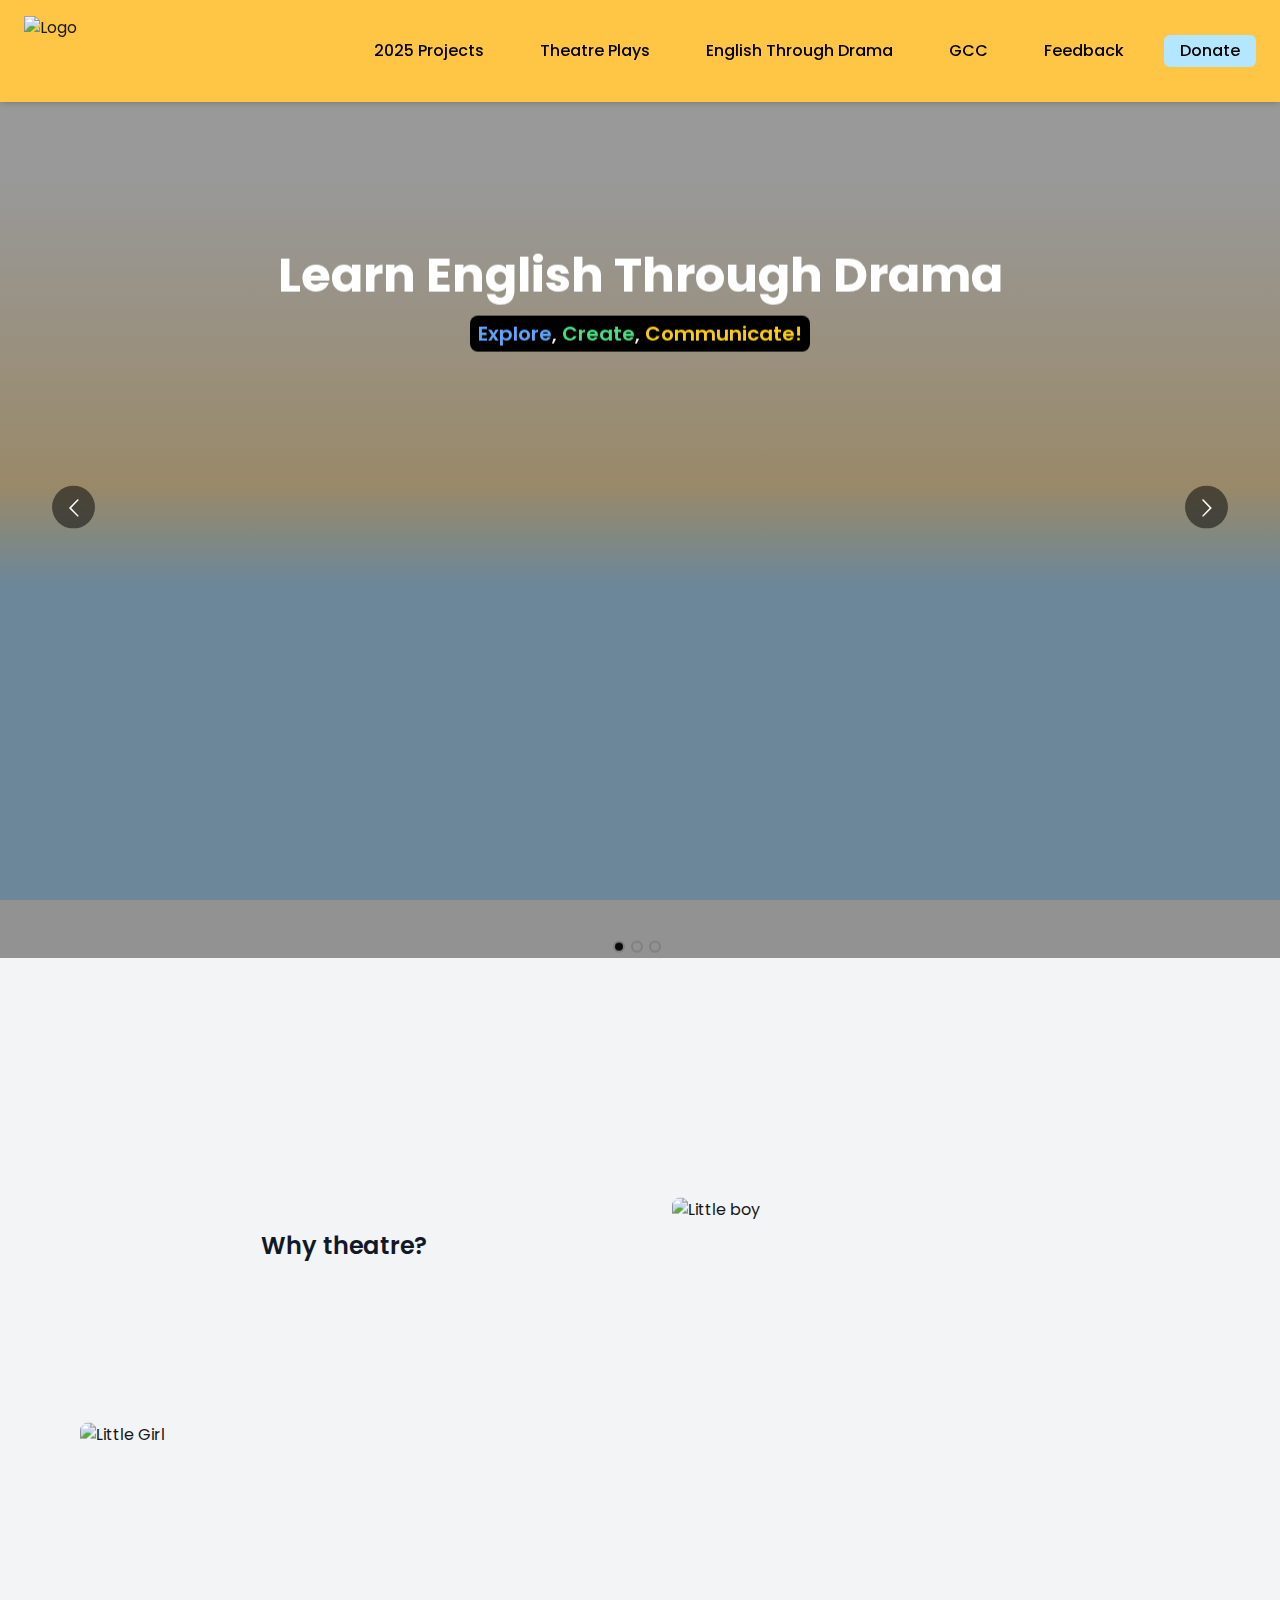
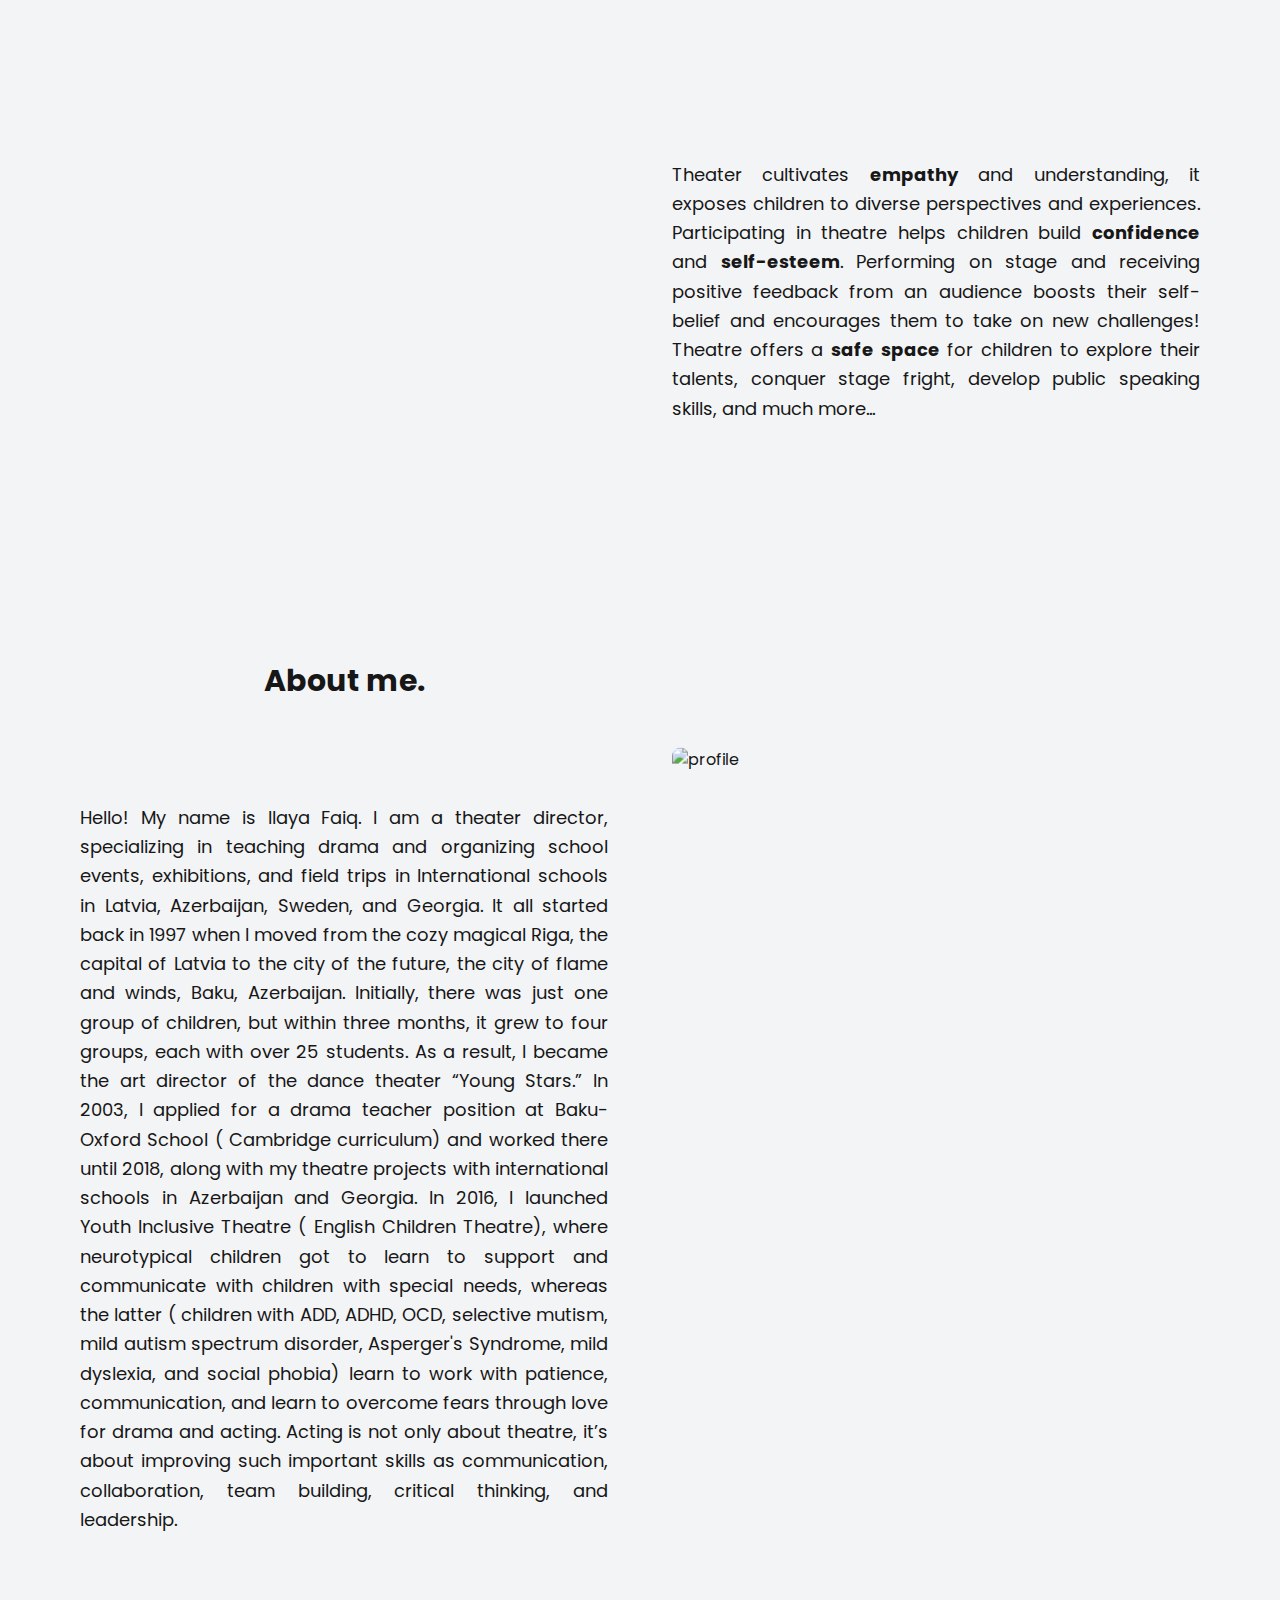
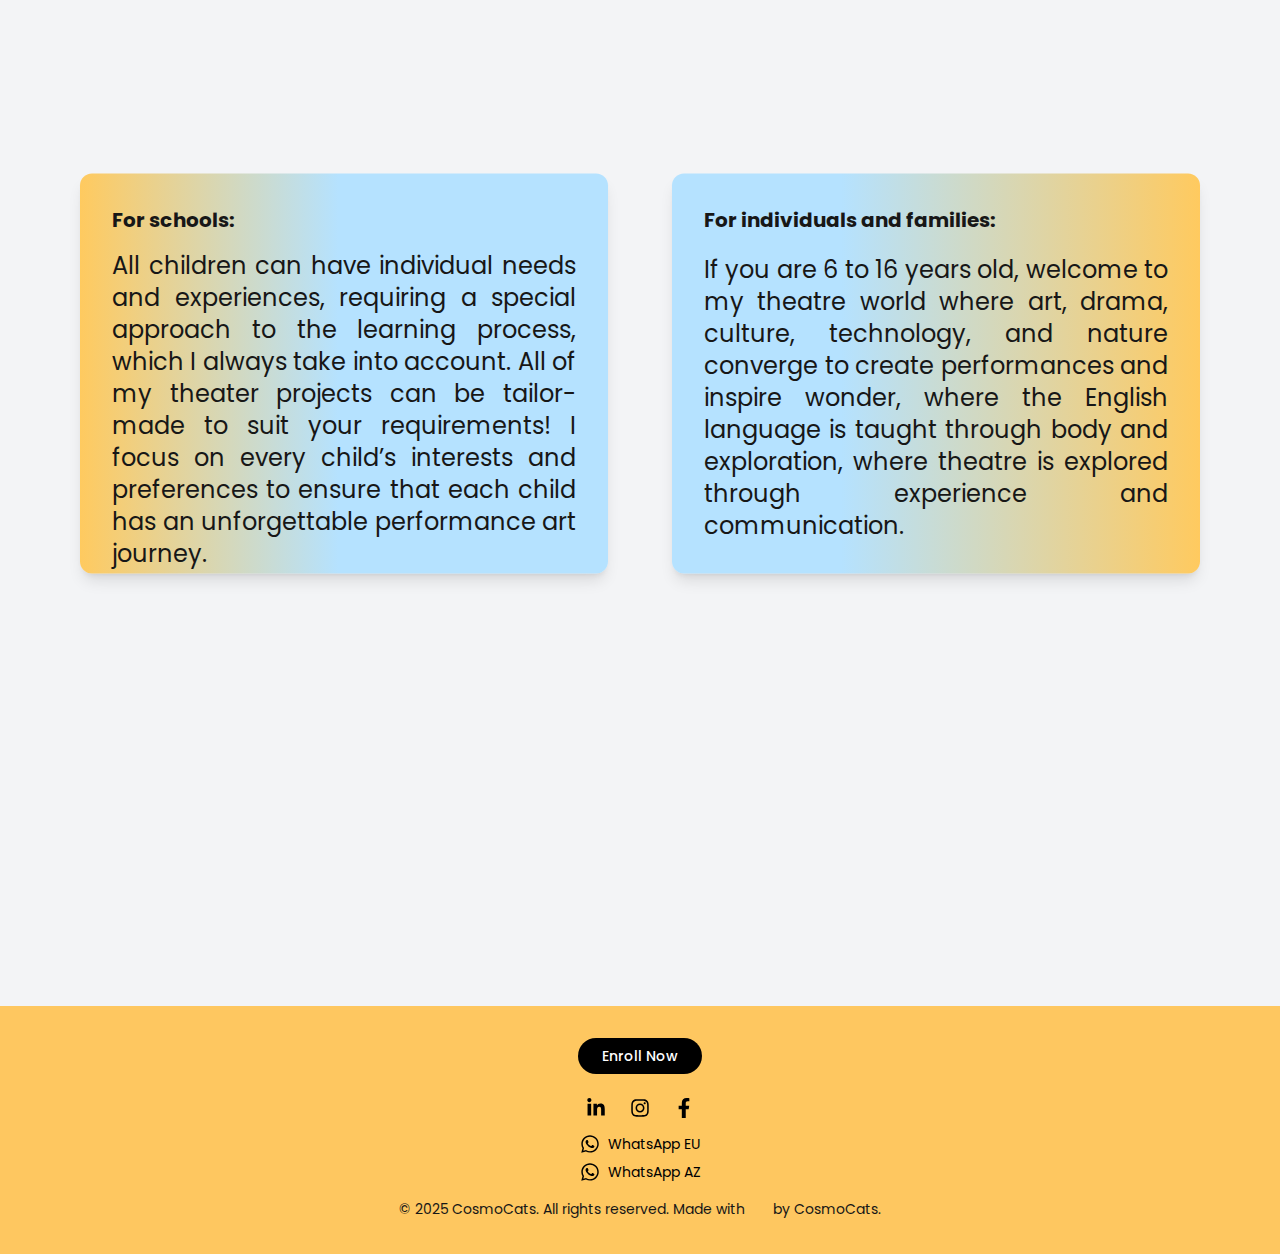
==== commit 2fc03758: "rename chunks to js folder" ====
--- a/index.html
+++ b/index.html
@@ -5,28 +5,28 @@
     <meta charSet="utf-8" />
     <meta name="viewport" content="width=device-width, initial-scale=1" />
 	<base href="https://kananmammadli.github.io/sample-website/">
-    <link rel="preload" href="./assets/css/media/0484562807a97172-s.p.woff2" as="font" type="font/woff2" />
-    <link rel="preload" href="./assets/css/media/4c285fdca692ea22-s.p.woff2" as="font" type="font/woff2" />
-    <link rel="preload" href="./assets/css/media/8888a3826f4a3af4-s.p.woff2" as="font" type="font/woff2" />
-    <link rel="preload" href="./assets/css/media/b957ea75a84b6ea7-s.p.woff2" as="font" type="font/woff2" />
-    <link rel="preload" href="./assets/css/media/eafabf029ad39a43-s.p.woff2" as="font" type="font/woff2" />
+    <link rel="preload" href="./assets/media/0484562807a97172-s.p.woff2" as="font" type="font/woff2" />
+    <link rel="preload" href="./assets/media/4c285fdca692ea22-s.p.woff2" as="font" type="font/woff2" />
+    <link rel="preload" href="./assets/media/8888a3826f4a3af4-s.p.woff2" as="font" type="font/woff2" />
+    <link rel="preload" href="./assets/media/b957ea75a84b6ea7-s.p.woff2" as="font" type="font/woff2" />
+    <link rel="preload" href="./assets/media/eafabf029ad39a43-s.p.woff2" as="font" type="font/woff2" />
     <link rel="stylesheet" href="./assets/css/96e810cb91acc031.css" data-precedence="next" />
     <link rel="stylesheet" href="./assets/css/15cbae759d1218d5.css" data-precedence="next" />
-    <link rel="preload" as="script" fetchPriority="low" href="./assets/css/chunks/webpack-bcd64728a9638242.js" />
-    <script src="./assets/css/chunks/4bd1b696-b085869443a89ac3.js" async=""></script>
-    <script src="./assets/css/chunks/517-2fb33ef85400712d.js" async=""></script>
-    <script src="./assets/css/chunks/main-app-cdc49106085b3106.js" async=""></script>
-    <script src="./assets/css/chunks/565-92460efc42a4513a.js" async=""></script>
-    <script src="./assets/css/chunks/136-fe3a669a6433de94.js" async=""></script>
-    <script src="./assets/css/chunks/app/layout-85d43200e3e321af.js" async=""></script>
-    <script src="./assets/css/chunks/726-43cdf399d4e06bf6.js" async=""></script>
-    <script src="./assets/css/chunks/app/page-112acd2e24afd724.js" async=""></script>
+    <link rel="preload" as="script" fetchPriority="low" href="./assets/js/webpack-bcd64728a9638242.js" />
+    <script src="./assets/js/4bd1b696-b085869443a89ac3.js" async=""></script>
+    <script src="./assets/js/517-2fb33ef85400712d.js" async=""></script>
+    <script src="./assets/js/main-app-cdc49106085b3106.js" async=""></script>
+    <script src="./assets/js/565-92460efc42a4513a.js" async=""></script>
+    <script src="./assets/js/136-fe3a669a6433de94.js" async=""></script>
+    <script src="./assets/js/app/layout-85d43200e3e321af.js" async=""></script>
+    <script src="./assets/js/726-43cdf399d4e06bf6.js" async=""></script>
+    <script src="./assets/js/app/page-112acd2e24afd724.js" async=""></script>
     <meta name="next-size-adjust" content="" />
     <title>Youth Inclusive Theatre</title>
     <meta name="description"
         content="Theatre fosters empathy, confidence, and self-esteem in children by exposing them to diverse perspectives and encouraging self-expression. It helps build public speaking skills, conquer stage fright, and unlock their creative potential in a supportive environment." />
     <link rel="icon" href="favicon.ico.png" type="image/x-icon" sizes="16x16" />
-    <script src="./assets/css/chunks/polyfills-42372ed130431b0a.js" noModule=""></script>
+    <script src="./assets/js/polyfills-42372ed130431b0a.js" noModule=""></script>
 </head>
 
 <body class="__variable_559008 antialiased bg-gray-100 flex flex-col min-h-screen">
@@ -451,9 +451,9 @@
             </div>
         </div>
     </footer>
-    <script src="./assets/css/chunks/webpack-bcd64728a9638242.js" async=""></script>
+    <script src="./assets/js/webpack-bcd64728a9638242.js" async=""></script>
     <script>(self.__next_f = self.__next_f || []).push([0])</script>
-    <script>self.__next_f.push([1, "1:\"$Sreact.fragment\"\n2:I[8992,[\"565\",\"static/chunks/565-92460efc42a4513a.js\",\"136\",\"static/chunks/136-fe3a669a6433de94.js\",\"177\",\"static/chunks/app/layout-85d43200e3e321af.js\"],\"default\"]\n3:I[6614,[\"565\",\"static/chunks/565-92460efc42a4513a.js\",\"136\",\"static/chunks/136-fe3a669a6433de94.js\",\"177\",\"static/chunks/app/layout-85d43200e3e321af.js\"],\"default\"]\n4:I[5244,[],\"\"]\n5:I[3866,[],\"\"]\n6:I[7970,[\"565\",\"static/chunks/565-92460efc42a4513a.js\",\"136\",\"static/chunks/136-fe3a669a6433de94.js\",\"726\",\"static/chunks/726-43cdf399d4e06bf6.js\",\"974\",\"static/chunks/app/page-112acd2e24afd724.js\"],\"Image\"]\n7:I[3779,[\"565\",\"static/chunks/565-92460efc42a4513a.js\",\"136\",\"static/chunks/136-fe3a669a6433de94.js\",\"726\",\"static/chunks/726-43cdf399d4e06bf6.js\",\"974\",\"static/chunks/app/page-112acd2e24afd724.js\"],\"default\"]\n9:I[6983,[\"565\",\"static/chunks/565-92460efc42a4513a.js\",\"136\",\"static/chunks/136-fe3a669a6433de94.js\",\"726\",\"static/chunks/726-43cdf399d4e06bf6.js\",\"974\",\"static/chunks/app/page-112acd2e24afd724.js\"],\"default\"]\na:I[763,[\"565\",\"static/chunks/565-92460efc42a4513a.js\",\"136\",\"static/chunks/136-fe3a669a6433de94.js\",\"726\",\"static/chunks/726-43cdf399d4e06bf6.js\",\"974\",\"static/chunks/app/page-112acd2e24afd724.js\"],\"default\"]\nb:I[6213,[],\"OutletBoundary\"]\nd:I[6213,[],\"MetadataBoundary\"]\nf:I[6213,[],\"ViewportBoundary\"]\n11:I[4835,[],\"\"]\n:HL[\"./assets/css/media/0484562807a97172-s.p.woff2\",\"font\",{\"crossOrigin\":\"\",\"type\":\"font/woff2\"}]\n:HL[\"./assets/css/media/4c285fdca692ea22-s.p.woff2\",\"font\",{\"crossOrigin\":\"\",\"type\":\"font/woff2\"}]\n:HL[\"./assets/css/media/8888a3826f4a3af4-s.p.woff2\",\"font\",{\"crossOrigin\":\"\",\"type\":\"font/woff2\"}]\n:HL[\"./assets/css/media/b957ea75a84b6ea7-s.p.woff2\",\"font\",{\"crossOrigin\":\"\",\"type\":\"font/woff2\"}]\n:HL[\"./assets/css/media/eafabf029ad39a43-s.p.woff2\",\"font\",{\"crossOrigin\":\"\",\"type\":\"font/woff2\"}]\n:HL[\"./assets/css/96e810cb91acc031.css\",\"style\"]\n:HL[\"./assets/css/15cbae759d1218d5.css\",\"style\"]\n8:T56f,Hello! My name is Ilaya Faiq. I am a theater director, specializing in teaching drama and orga"])</script>
+    <script>self.__next_f.push([1, "1:\"$Sreact.fragment\"\n2:I[8992,[\"565\",\"static/chunks/565-92460efc42a4513a.js\",\"136\",\"static/chunks/136-fe3a669a6433de94.js\",\"177\",\"static/chunks/app/layout-85d43200e3e321af.js\"],\"default\"]\n3:I[6614,[\"565\",\"static/chunks/565-92460efc42a4513a.js\",\"136\",\"static/chunks/136-fe3a669a6433de94.js\",\"177\",\"static/chunks/app/layout-85d43200e3e321af.js\"],\"default\"]\n4:I[5244,[],\"\"]\n5:I[3866,[],\"\"]\n6:I[7970,[\"565\",\"static/chunks/565-92460efc42a4513a.js\",\"136\",\"static/chunks/136-fe3a669a6433de94.js\",\"726\",\"static/chunks/726-43cdf399d4e06bf6.js\",\"974\",\"static/chunks/app/page-112acd2e24afd724.js\"],\"Image\"]\n7:I[3779,[\"565\",\"static/chunks/565-92460efc42a4513a.js\",\"136\",\"static/chunks/136-fe3a669a6433de94.js\",\"726\",\"static/chunks/726-43cdf399d4e06bf6.js\",\"974\",\"static/chunks/app/page-112acd2e24afd724.js\"],\"default\"]\n9:I[6983,[\"565\",\"static/chunks/565-92460efc42a4513a.js\",\"136\",\"static/chunks/136-fe3a669a6433de94.js\",\"726\",\"static/chunks/726-43cdf399d4e06bf6.js\",\"974\",\"static/chunks/app/page-112acd2e24afd724.js\"],\"default\"]\na:I[763,[\"565\",\"static/chunks/565-92460efc42a4513a.js\",\"136\",\"static/chunks/136-fe3a669a6433de94.js\",\"726\",\"static/chunks/726-43cdf399d4e06bf6.js\",\"974\",\"static/chunks/app/page-112acd2e24afd724.js\"],\"default\"]\nb:I[6213,[],\"OutletBoundary\"]\nd:I[6213,[],\"MetadataBoundary\"]\nf:I[6213,[],\"ViewportBoundary\"]\n11:I[4835,[],\"\"]\n:HL[\"./assets/media/0484562807a97172-s.p.woff2\",\"font\",{\"crossOrigin\":\"\",\"type\":\"font/woff2\"}]\n:HL[\"./assets/media/4c285fdca692ea22-s.p.woff2\",\"font\",{\"crossOrigin\":\"\",\"type\":\"font/woff2\"}]\n:HL[\"./assets/media/8888a3826f4a3af4-s.p.woff2\",\"font\",{\"crossOrigin\":\"\",\"type\":\"font/woff2\"}]\n:HL[\"./assets/media/b957ea75a84b6ea7-s.p.woff2\",\"font\",{\"crossOrigin\":\"\",\"type\":\"font/woff2\"}]\n:HL[\"./assets/media/eafabf029ad39a43-s.p.woff2\",\"font\",{\"crossOrigin\":\"\",\"type\":\"font/woff2\"}]\n:HL[\"./assets/css/96e810cb91acc031.css\",\"style\"]\n:HL[\"./assets/css/15cbae759d1218d5.css\",\"style\"]\n8:T56f,Hello! My name is Ilaya Faiq. I am a theater director, specializing in teaching drama and orga"])</script>
     <script>self.__next_f.push([1, "nizing school events, exhibitions, and field trips in International schools in Latvia, Azerbaijan, Sweden, and Georgia. It all started back in 1997 when I moved from the cozy magical Riga, the capital of Latvia to the city of the future, the city of flame and winds, Baku, Azerbaijan. Initially, there was just one group of children, but within three months, it grew to four groups, each with over 25 students. As a result, I became the art director of the dance theater “Young Stars.” In 2003, I applied for a drama teacher position at Baku- Oxford School ( Cambridge curriculum) and worked there until 2018, along with my theatre projects with international schools in Azerbaijan and Georgia. In 2016, I launched Youth Inclusive Theatre ( English Children Theatre), where neurotypical children got to learn to support and communicate with children with special needs, whereas the latter ( children with ADD, ADHD, OCD, selective mutism, mild autism spectrum disorder, Asperger's Syndrome, mild dyslexia, and social phobia) learn to work with patience, communication, and learn to overcome fears through love for drama and acting. Acting is not only about theatre, it’s about improving such important skills as communication, collaboration, team building, critical thinking, and leadership."])</script>
     <script>self.__next_f.push([1, "0:{\"P\":null,\"b\":\"T6OpyDw7B-n0y7Tf5X2ZM\",\"p\":\"\",\"c\":[\"\",\"\"],\"i\":false,\"f\":[[[\"\",{\"children\":[\"__PAGE__\",{}]},\"$undefined\",\"$undefined\",true],[\"\",[\"$\",\"$1\",\"c\",{\"children\":[[[\"$\",\"link\",\"0\",{\"rel\":\"stylesheet\",\"href\":\"./assets/css/96e810cb91acc031.css\",\"precedence\":\"next\",\"crossOrigin\":\"$undefined\",\"nonce\":\"$undefined\"}]],[\"$\",\"html\",null,{\"lang\":\"en\",\"children\":[\"$\",\"body\",null,{\"className\":\"__variable_559008 antialiased bg-gray-100 flex flex-col min-h-screen\",\"children\":[[\"$\",\"$L2\",null,{}],[\"$\",\"main\",null,{\"className\":\"flex-grow mt-[3.6rem]\",\"children\":[\"$\",\"$L3\",null,{\"children\":[\"$\",\"$L4\",null,{\"parallelRouterKey\":\"children\",\"segmentPath\":[\"children\"],\"error\":\"$undefined\",\"errorStyles\":\"$undefined\",\"errorScripts\":\"$undefined\",\"template\":[\"$\",\"$L5\",null,{}],\"templateStyles\":\"$undefined\",\"templateScripts\":\"$undefined\",\"notFound\":[[],[[\"$\",\"title\",null,{\"children\":\"404: This page could not be found.\"}],[\"$\",\"div\",null,{\"style\":{\"fontFamily\":\"system-ui,\\\"Segoe UI\\\",Roboto,Helvetica,Arial,sans-serif,\\\"Apple Color Emoji\\\",\\\"Segoe UI Emoji\\\"\",\"height\":\"100vh\",\"textAlign\":\"center\",\"display\":\"flex\",\"flexDirection\":\"column\",\"alignItems\":\"center\",\"justifyContent\":\"center\"},\"children\":[\"$\",\"div\",null,{\"children\":[[\"$\",\"style\",null,{\"dangerouslySetInnerHTML\":{\"__html\":\"body{color:#000;background:#fff;margin:0}.next-error-h1{border-right:1px solid rgba(0,0,0,.3)}@media (prefers-color-scheme:dark){body{color:#fff;background:#000}.next-error-h1{border-right:1px solid rgba(255,255,255,.3)}}\"}}],[\"$\",\"h1\",null,{\"className\":\"next-error-h1\",\"style\":{\"display\":\"inline-block\",\"margin\":\"0 20px 0 0\",\"padding\":\"0 23px 0 0\",\"fontSize\":24,\"fontWeight\":500,\"verticalAlign\":\"top\",\"lineHeight\":\"49px\"},\"children\":404}],[\"$\",\"div\",null,{\"style\":{\"display\":\"inline-block\"},\"children\":[\"$\",\"h2\",null,{\"style\":{\"fontSize\":14,\"fontWeight\":400,\"lineHeight\":\"49px\",\"margin\":0},\"children\":\"This page could not be found.\"}]}]]}]}]]],\"forbidden\":\"$undefined\",\"unauthorized\":\"$undefined\"}]}]}],[\"$\",\"footer\",null,{\"className\":\"bg-[#FEC760] py-8\",\"children\":[\"$\",\"div\",null,{\"className\":\"flex flex-col items-center justify-center\",\"children\":[[\"$\",\"a\",null,{\"href\":\"https://docs.google.com/forms/d/e/1FAIpQLSfSBrcTpuzVqCT7AK45ujDqB1rZRci0XuTR7kHhgsjXZOo54g/viewform\",\"target\":\"_blank\",\"rel\":\"noopener noreferrer\",\"className\":\"mb-6 px-6 py-2 bg-black text-white text-sm font-medium rounded-full hover:bg-gray-800 transition duration-300\",\"children\":\"Enroll Now\"}],[\"$\",\"div\",null,{\"className\":\"flex flex-col items-center space-y-4 mb-4 text-black\",\"children\":[[\"$\",\"div\",null,{\"className\":\"flex space-x-6\",\"children\":[[\"$\",\"a\",null,{\"href\":\"https://www.linkedin.com/in/ilaya-faiq-3172a8149/?trk=opento_sprofile_details\",\"rel\":\"noopener noreferrer\",\"target\":\"_blank\",\"aria-label\":\"LinkedIn\",\"className\":\"hover:text-gray-700 transition duration-300\",\"children\":[\"$\",\"svg\",null,{\"stroke\":\"currentColor\",\"fill\":\"currentColor\",\"strokeWidth\":\"0\",\"viewBox\":\"0 0 448 512\",\"children\":[\"$undefined\",[[\"$\",\"path\",\"0\",{\"d\":\"M100.28 448H7.4V148.9h92.88zM53.79 108.1C24.09 108.1 0 83.5 0 53.8a53.79 53.79 0 0 1 107.58 0c0 29.7-24.1 54.3-53.79 54.3zM447.9 448h-92.68V302.4c0-34.7-.7-79.2-48.29-79.2-48.29 0-55.69 37.7-55.69 76.7V448h-92.78V148.9h89.08v40.8h1.3c12.4-23.5 42.69-48.3 87.88-48.3 94 0 111.28 61.9 111.28 142.3V448z\",\"children\":[]}]]],\"className\":\"$undefined\",\"style\":{\"color\":\"$undefined\"},\"height\":20,\"width\":20,\"xmlns\":\"http://www.w3.org/2000/svg\"}]}],[\"$\",\"a\",null,{\"href\":\"https://www.instagram.com/yitsince2016/\",\"rel\":\"noopener noreferrer\",\"aria-label\":\"Instagram\",\"className\":\"hover:text-gray-700 transition duration-300\",\"target\":\"_blank\",\"children\":[\"$\",\"svg\",null,{\"stroke\":\"currentColor\",\"fill\":\"currentColor\",\"strokeWidth\":\"0\",\"viewBox\":\"0 0 448 512\",\"children\":[\"$undefined\",[[\"$\",\"path\",\"0\",{\"d\":\"M224.1 141c-63.6 0-114.9 51.3-114.9 114.9s51.3 114.9 114.9 114.9S339 319.5 339 255.9 287.7 141 224.1 141zm0 189.6c-41.1 0-74.7-33.5-74.7-74.7s33.5-74.7 74.7-74.7 74.7 33.5 74.7 74.7-33.6 74.7-74.7 74.7zm146.4-194.3c0 14.9-12 26.8-26.8 26.8-14.9 0-26.8-12-26.8-26.8s12-26.8 26.8-26.8 26.8 12 26.8 26.8zm76.1 27.2c-1.7-35.9-9.9-67.7-36.2-93.9-26.2-26.2-58-34.4-93.9-36.2-37-2.1-147.9-2.1-184.9 0-35.8 1.7-67.6 9.9-93.9 36.1s-34.4 58-36.2 93.9c-2.1 37-2.1 147.9 0 184.9 1.7 35.9 9.9 67.7 36.2 93.9s58 34.4 93.9 36.2c37 2.1 147.9 2.1 184.9 0 35.9-1.7 67.7-9.9 93.9-36.2 26.2-26.2 34.4-58 36.2-93.9 2.1-37 2.1-147.8 0-184.8zM398.8 388c-7.8 19.6-22.9 34.7-42.6 42.6-29.5 11.7-99.5 9-132.1 9s-102.7 2.6-132.1-9c-19.6-7.8-34.7-22.9-42.6-42.6-11.7-29.5-9-99.5-9-132.1s-2.6-102.7 9-132.1c7.8-19.6 22.9-34.7 42.6-42.6 29.5-11.7 99.5-9 132.1-9s102.7-2.6 132.1 9c19.6 7.8 34.7 22.9 42.6 42.6 11.7 29.5 9 99.5 9 132.1s2.7 102.7-9 132.1z\",\"children\":[]}]]],\"className\":\"$undefined\",\"style\":{\"color\":\"$undefined\"},\"height\":20,\"width\":20,\"xmlns\":\"http://www.w3.org/2000/svg\"}]}],[\"$\",\"a\",null,{\"href\":\"https://www.facebook.com/EnglishChildrenTheatre2130/\",\"rel\":\"noopener noreferrer\",\"aria-label\":\"Facebook\",\"className\":\"hover:text-gray-700 transition duration-300\",\"target\":\"_blank\",\"children\":[\"$\",\"svg\",null,{\"stroke\":\"currentColor\",\"fill\":\"currentColor\",\"strokeWidth\":\"0\",\"viewBox\":\"0 0 320 512\",\"children\":[\"$undefined\",[[\"$\",\"path\",\"0\",{\"d\":\"M279.14 288l14.22-92.66h-88.91v-60.13c0-25.35 12.42-50.06 52.24-50.06h40.42V6.26S260.43 0 225.36 0c-73.22 0-121.08 44.38-121.08 124.72v70.62H22.89V288h81.39v224h100.17V288z\",\"children\":[]}]]],\"className\":\"$undefined\",\"style\":{\"color\":\"$undefined\"},\"height\":20,\"width\":20,\"xmlns\":\"http://www.w3.org/2000/svg\"}]}]]}],[\"$\",\"div\",null,{\"className\":\"flex flex-col space-y-2\",\"children\":[[\"$\",\"a\",null,{\"href\":\"https://wa.me/37124857296\",\"rel\":\"noopener noreferrer\",\"aria-label\":\"WhatsApp Europe\",\"className\":\"hover:text-gray-700 transition duration-300\",\"target\":\"_blank\",\"children\":[\"$\",\"div\",null,{\"className\":\"flex items-center space-x-2\",\"children\":[[\"$\",\"svg\",null,{\"stroke\":\"currentColor\",\"fill\":\"currentColor\",\"strokeWidth\":\"0\",\"viewBox\":\"0 0 448 512\",\"children\":[\"$undefined\",[[\"$\",\"path\",\"0\",{\"d\":\"M380.9 97.1C339 55.1 283.2 32 223.9 32c-122.4 0-222 99.6-222 222 0 39.1 10.2 77.3 29.6 111L0 480l117.7-30.9c32.4 17.7 68.9 27 106.1 27h.1c122.3 0 224.1-99.6 224.1-222 0-59.3-25.2-115-67.1-157zm-157 341.6c-33.2 0-65.7-8.9-94-25.7l-6.7-4-69.8 18.3L72 359.2l-4.4-7c-18.5-29.4-28.2-63.3-28.2-98.2 0-101.7 82.8-184.5 184.6-184.5 49.3 0 95.6 19.2 130.4 54.1 34.8 34.9 56.2 81.2 56.1 130.5 0 101.8-84.9 184.6-186.6 184.6zm101.2-138.2c-5.5-2.8-32.8-16.2-37.9-18-5.1-1.9-8.8-2.8-12.5 2.8-3.7 5.6-14.3 18-17.6 21.8-3.2 3.7-6.5 4.2-12 1.4-32.6-16.3-54-29.1-75.5-66-5.7-9.8 5.7-9.1 16.3-30.3 1.8-3.7.9-6.9-.5-9.7-1.4-2.8-12.5-30.1-17.1-41.2-4.5-10.8-9.1-9.3-12.5-9.5-3.2-.2-6.9-.2-10.6-.2-3.7 0-9.7 1.4-14.8 6.9-5.1 5.6-19.4 19-19.4 46.3 0 27.3 19.9 53.7 22.6 57.4 2.8 3.7 39.1 59.7 94.8 83.8 35.2 15.2 49 16.5 66.6 13.9 10.7-1.6 32.8-13.4 37.4-26.4 4.6-13 4.6-24.1 3.2-26.4-1.3-2.5-5-3.9-10.5-6.6z\",\"children\":[]}]]],\"className\":\"$undefined\",\"style\":{\"color\":\"$undefined\"},\"height\":20,\"width\":20,\"xmlns\":\"http://www.w3.org/2000/svg\"}],[\"$\",\"span\",null,{\"className\":\"text-sm\",\"children\":\"WhatsApp EU\"}]]}]}],[\"$\",\"a\",null,{\"href\":\"https://wa.me/994504608078\",\"rel\":\"noopener noreferrer\",\"aria-label\":\"WhatsApp Azerbaijan\",\"className\":\"hover:text-gray-700 transition duration-300\",\"target\":\"_blank\",\"children\":[\"$\",\"div\",null,{\"className\":\"flex items-center space-x-2\",\"children\":[[\"$\",\"svg\",null,{\"stroke\":\"currentColor\",\"fill\":\"currentColor\",\"strokeWidth\":\"0\",\"viewBox\":\"0 0 448 512\",\"children\":[\"$undefined\",[[\"$\",\"path\",\"0\",{\"d\":\"M380.9 97.1C339 55.1 283.2 32 223.9 32c-122.4 0-222 99.6-222 222 0 39.1 10.2 77.3 29.6 111L0 480l117.7-30.9c32.4 17.7 68.9 27 106.1 27h.1c122.3 0 224.1-99.6 224.1-222 0-59.3-25.2-115-67.1-157zm-157 341.6c-33.2 0-65.7-8.9-94-25.7l-6.7-4-69.8 18.3L72 359.2l-4.4-7c-18.5-29.4-28.2-63.3-28.2-98.2 0-101.7 82.8-184.5 184.6-184.5 49.3 0 95.6 19.2 130.4 54.1 34.8 34.9 56.2 81.2 56.1 130.5 0 101.8-84.9 184.6-186.6 184.6zm101.2-138.2c-5.5-2.8-32.8-16.2-37.9-18-5.1-1.9-8.8-2.8-12.5 2.8-3.7 5.6-14.3 18-17.6 21.8-3.2 3.7-6.5 4.2-12 1.4-32.6-16.3-54-29.1-75.5-66-5.7-9.8 5.7-9.1 16.3-30.3 1.8-3.7.9-6.9-.5-9.7-1.4-2.8-12.5-30.1-17.1-41.2-4.5-10.8-9.1-9.3-12.5-9.5-3.2-.2-6.9-.2-10.6-.2-3.7 0-9.7 1.4-14.8 6.9-5.1 5.6-19.4 19-19.4 46.3 0 27.3 19.9 53.7 22.6 57.4 2.8 3.7 39.1 59.7 94.8 83.8 35.2 15.2 49 16.5 66.6 13.9 10.7-1.6 32.8-13.4 37.4-26.4 4.6-13 4.6-24.1 3.2-26.4-1.3-2.5-5-3.9-10.5-6.6z\",\"children\":[]}]]],\"className\":\"$undefined\",\"style\":{\"color\":\"$undefined\"},\"height\":20,\"width\":20,\"xmlns\":\"http://www.w3.org/2000/svg\"}],[\"$\",\"span\",null,{\"className\":\"text-sm\",\"children\":\"WhatsApp AZ\"}]]}]}]]}]]}],[\"$\",\"div\",null,{\"className\":\"text-center text-sm\",\"children\":[\"$\",\"p\",null,{\"children\":[\"© 2025 CosmoCats. All rights reserved. Made with\",\" \",[\"$\",\"span\",null,{\"className\":\"inline-block align-middle\",\"children\":[\"$\",\"$L6\",null,{\"src\":\"/heart.gif\",\"alt\":\"Heart\",\"className\":\"w-6 h-6 inline-block\",\"width\":24,\"height\":24,\"unoptimized\":true}]}],\"by CosmoCats.\"]}]}]]}]}]]}]}]]}],{\"children\":[\"__PAGE__\",[\"$\",\"$1\",\"c\",{\"children\":[[\"$\",\"main\",null,{\"children\":[[\"$\",\"$L7\",null,{}],[\"$\",\"section\",null,{\"className\":\"mx-[3rem] md:mx-[5rem] my-[3rem] md:my-[15rem]\",\"children\":[\"$\",\"div\",null,{\"className\":\"mx-auto grid grid-cols-1 lg:grid-cols-2 gap-12 lg:gap-16 items-stretch\",\"children\":[[\"$\",\"div\",null,{\"className\":\"flex flex-col justify-between h-full\",\"children\":[[\"$\",\"h2\",null,{\"className\":\"text-3xl sm:text-2xl font-semibold text-gray-900 text-center my-[2rem] lg:mb-0\",\"children\":\"Why theatre?\"}],[\"$\",\"div\",null,{\"className\":\"w-full overflow-hidden rounded-lg\",\"children\":[\"$\",\"$L6\",null,{\"src\":\"/about2.jpg\",\"alt\":\"Little Girl\",\"width\":500,\"height\":500,\"className\":\"w-full h-[37.5rem] object-contain object-center\"}]}]]}],[\"$\",\"div\",null,{\"className\":\"flex flex-col gap-[4rem] h-full\",\"children\":[[\"$\",\"div\",null,{\"className\":\"w-full overflow-hidden rounded-lg mb-[3rem]\",\"children\":[\"$\",\"$L6\",null,{\"src\":\"/about1.jpg\",\"alt\":\"Little boy\",\"width\":500,\"height\":400,\"className\":\"w-full h-[450px] object-contain object-top\"}]}],[\"$\",\"p\",null,{\"className\":\"text-lg leading-relaxed text-justify\",\"children\":[\"Theater cultivates \",[\"$\",\"strong\",null,{\"children\":\"empathy\"}],\" and understanding, it exposes children to diverse perspectives and experiences. Participating in theatre helps children build\",\" \",[\"$\",\"strong\",null,{\"children\":\"confidence\"}],\" and \",[\"$\",\"strong\",null,{\"children\":\"self-esteem\"}],\". Performing on stage and receiving positive feedback from an audience boosts their self-belief and encourages them to take on new challenges! Theatre offers a \",[\"$\",\"strong\",null,{\"children\":\"safe space\"}],\" for children to explore their talents, conquer stage fright, develop public speaking skills, and much more...\"]}]]}]]}]}],[\"$\",\"section\",null,{\"className\":\"mx-[3rem] md:mx-[5rem] my-[3rem] md:my-[15rem]\",\"children\":[\"$\",\"div\",null,{\"className\":\"mx-auto grid grid-cols-1 lg:grid-cols-2 gap-12 lg:gap-16 items-center\",\"children\":[[\"$\",\"div\",null,{\"className\":\"flex flex-col gap-[4rem]\",\"children\":[[\"$\",\"h2\",null,{\"className\":\"text-3xl text-center font-bold mb-6 md:mb-10\",\"children\":\"About me.\"}],[\"$\",\"p\",null,{\"className\":\"text-lg leading-relaxed text-justify\",\"children\":\"$8\"}]]}],[\"$\",\"div\",null,{\"className\":\"w-full overflow-hidden rounded-lg\",\"children\":[\"$\",\"$L6\",null,{\"src\":\"/profile1.jpg\",\"alt\":\"profile\",\"width\":500,\"height\":600,\"className\":\"w-full h-[700px] object-contain rounded-lg\"}]}]]}]}],[\"$\",\"$L9\",null,{}],[\"$\",\"$La\",null,{}]]}],[[\"$\",\"link\",\"0\",{\"rel\":\"stylesheet\",\"href\":\"./assets/css/15cbae759d1218d5.css\",\"precedence\":\"next\",\"crossOrigin\":\"$undefined\",\"nonce\":\"$undefined\"}]],[\"$\",\"$Lb\",null,{\"children\":\"$Lc\"}]]}],{},null,false]},null,false],[\"$\",\"$1\",\"h\",{\"children\":[null,[\"$\",\"$1\",\"s7cmvggjlnVpxdFB_dJMU\",{\"children\":[[\"$\",\"$Ld\",null,{\"children\":\"$Le\"}],[\"$\",\"$Lf\",null,{\"children\":\"$L10\"}],[\"$\",\"meta\",null,{\"name\":\"next-size-adjust\",\"content\":\"\"}]]}]]}],false]],\"m\":\"$undefined\",\"G\":[\"$11\",\"$undefined\"],\"s\":false,\"S\":true}\n"])</script>
     <script>self.__next_f.push([1, "10:[[\"$\",\"meta\",\"0\",{\"name\":\"viewport\",\"content\":\"width=device-width, initial-scale=1\"}]]\ne:[[\"$\",\"meta\",\"0\",{\"charSet\":\"utf-8\"}],[\"$\",\"title\",\"1\",{\"children\":\"Youth Inclusive Theatre\"}],[\"$\",\"meta\",\"2\",{\"name\":\"description\",\"content\":\"Theatre fosters empathy, confidence, and self-esteem in children by exposing them to diverse perspectives and encouraging self-expression. It helps build public speaking skills, conquer stage fright, and unlock their creative potential in a supportive environment.\"}],[\"$\",\"link\",\"3\",{\"rel\":\"icon\",\"href\":\"/favicon.ico\",\"type\":\"image/x-icon\",\"sizes\":\"16x16\"}]]\n"])</script>
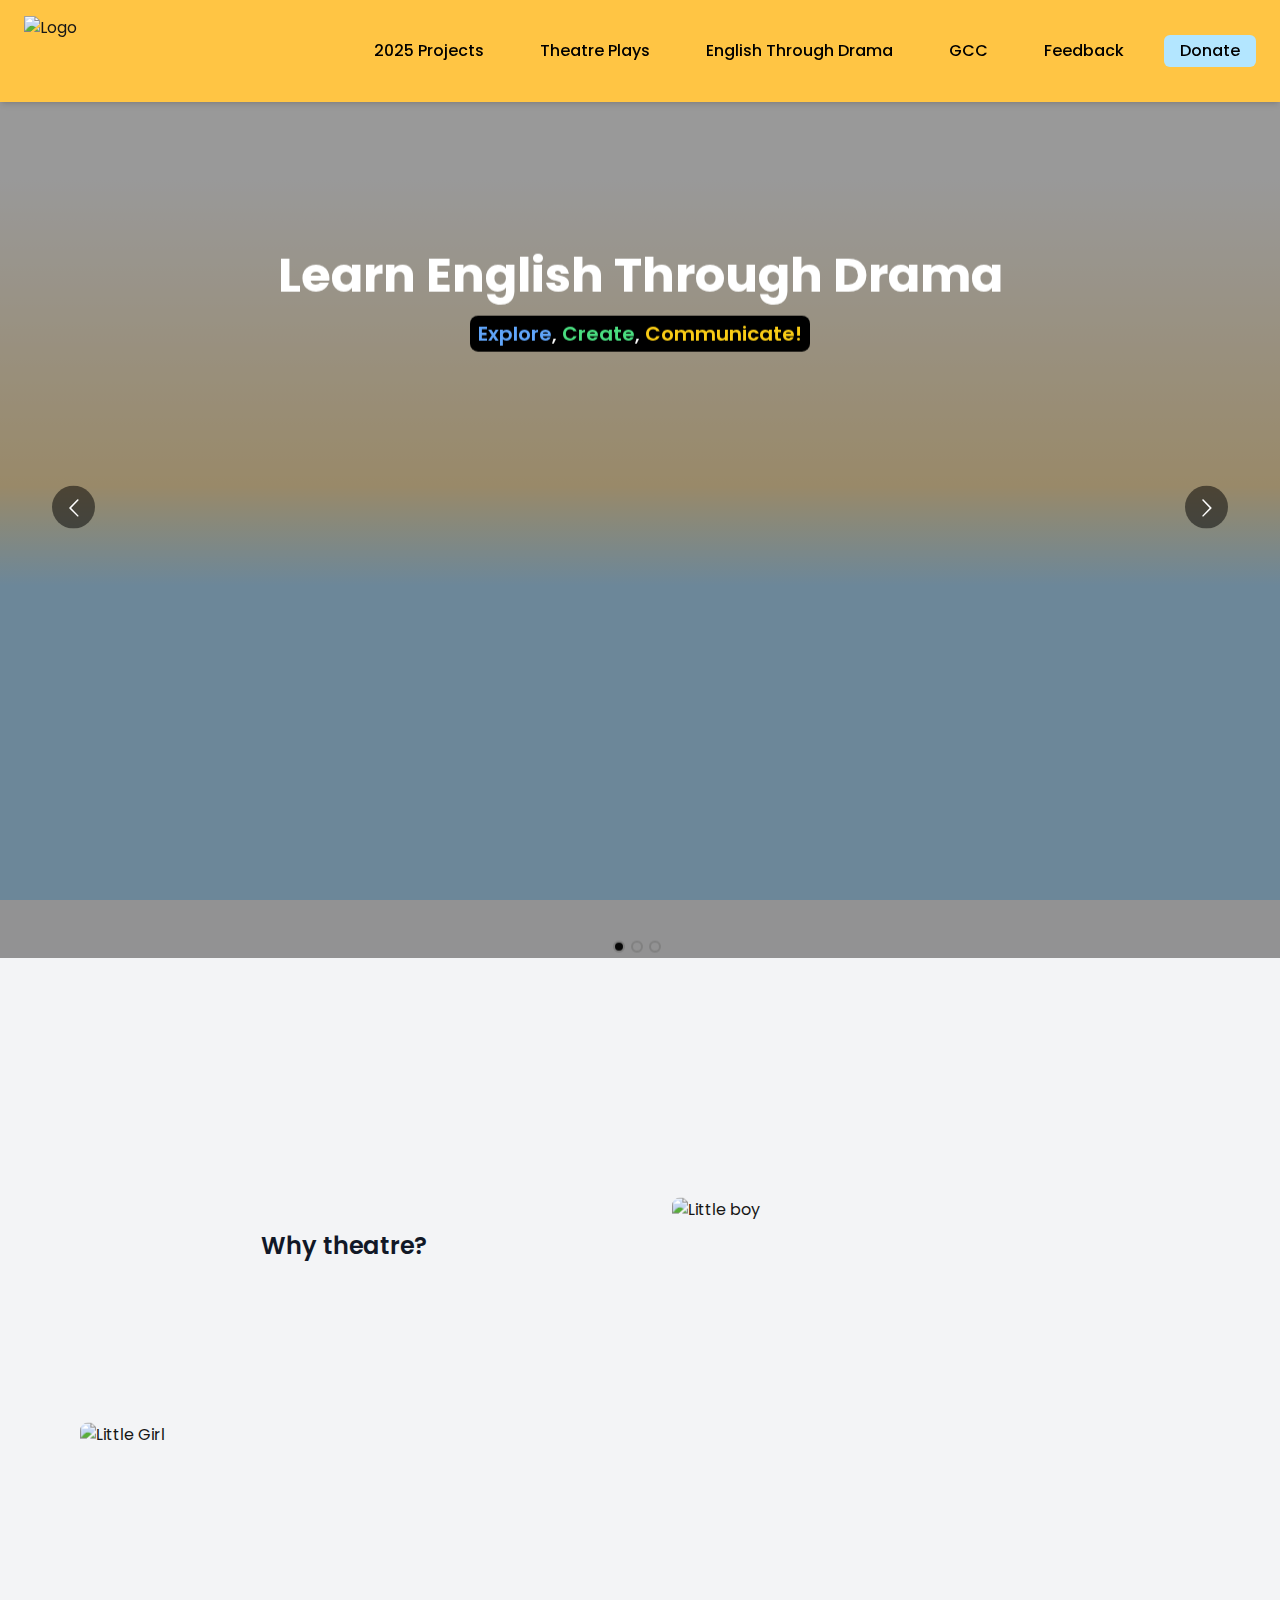
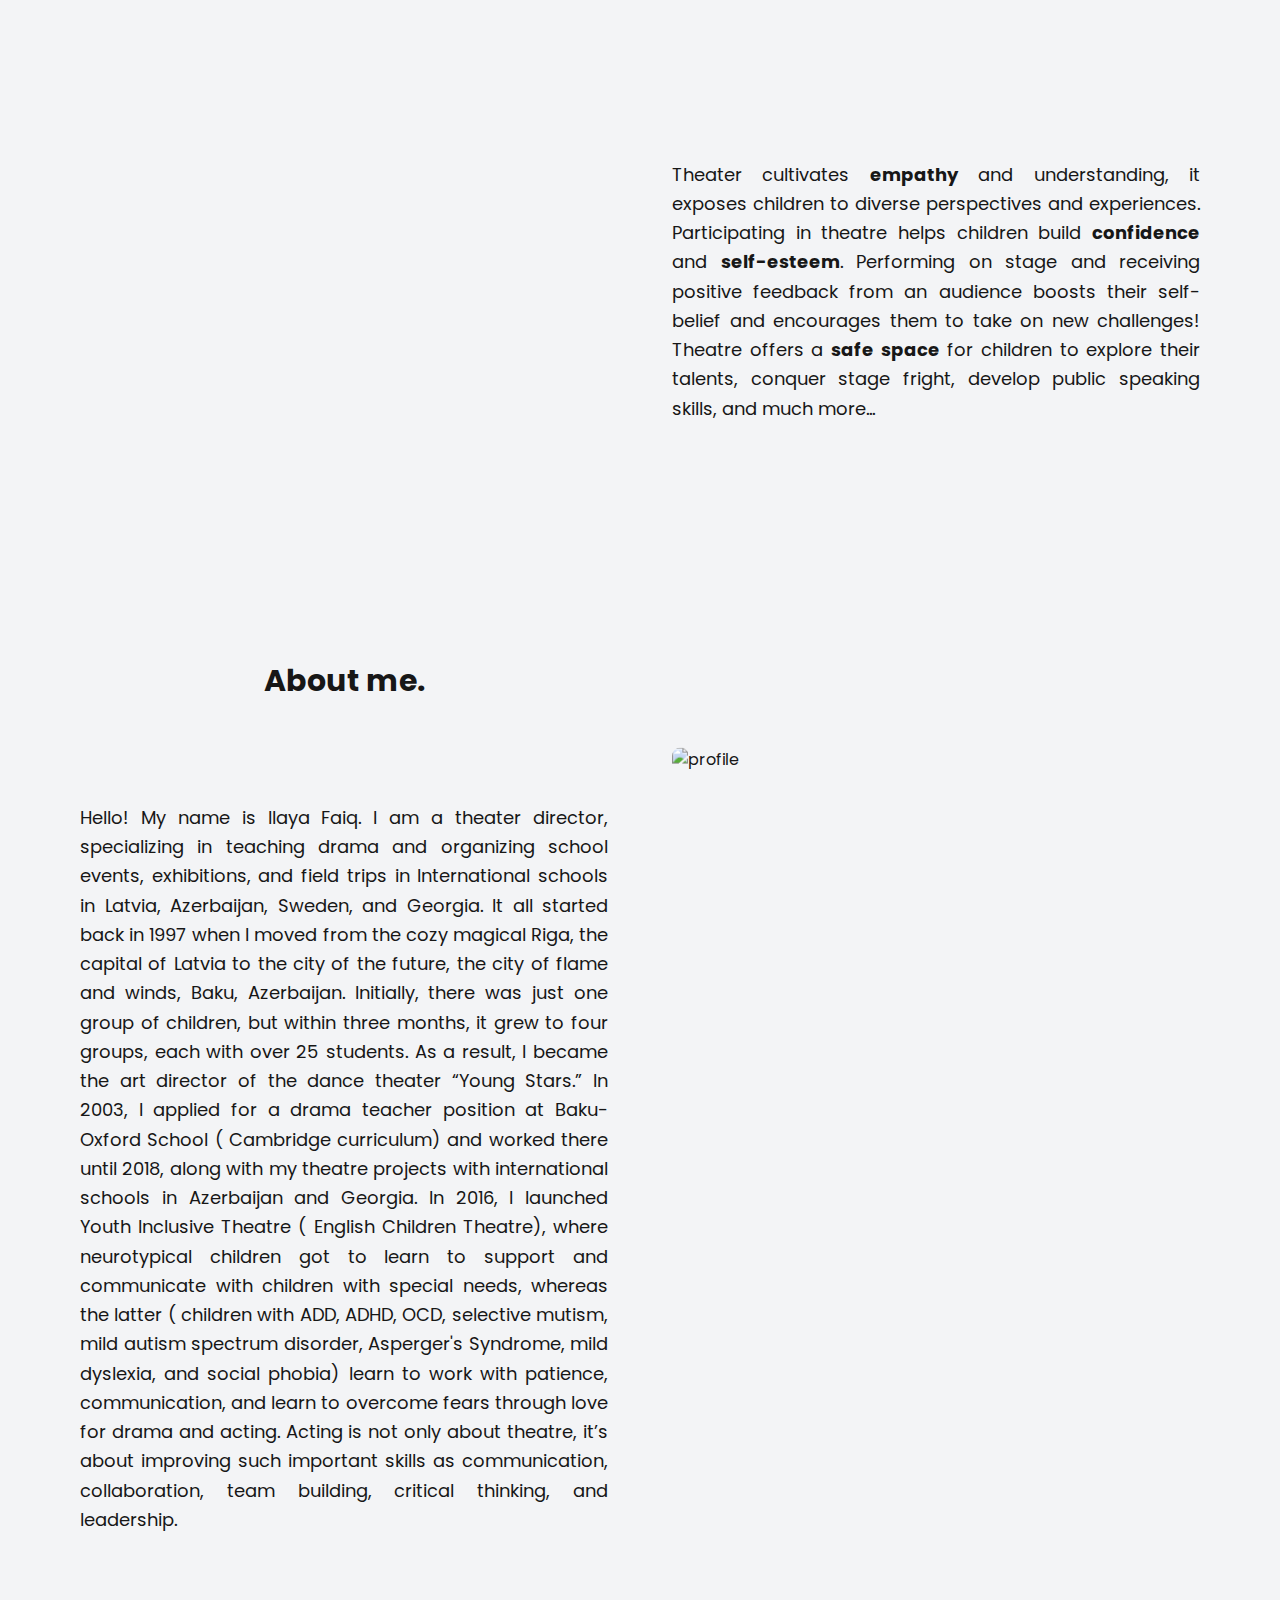
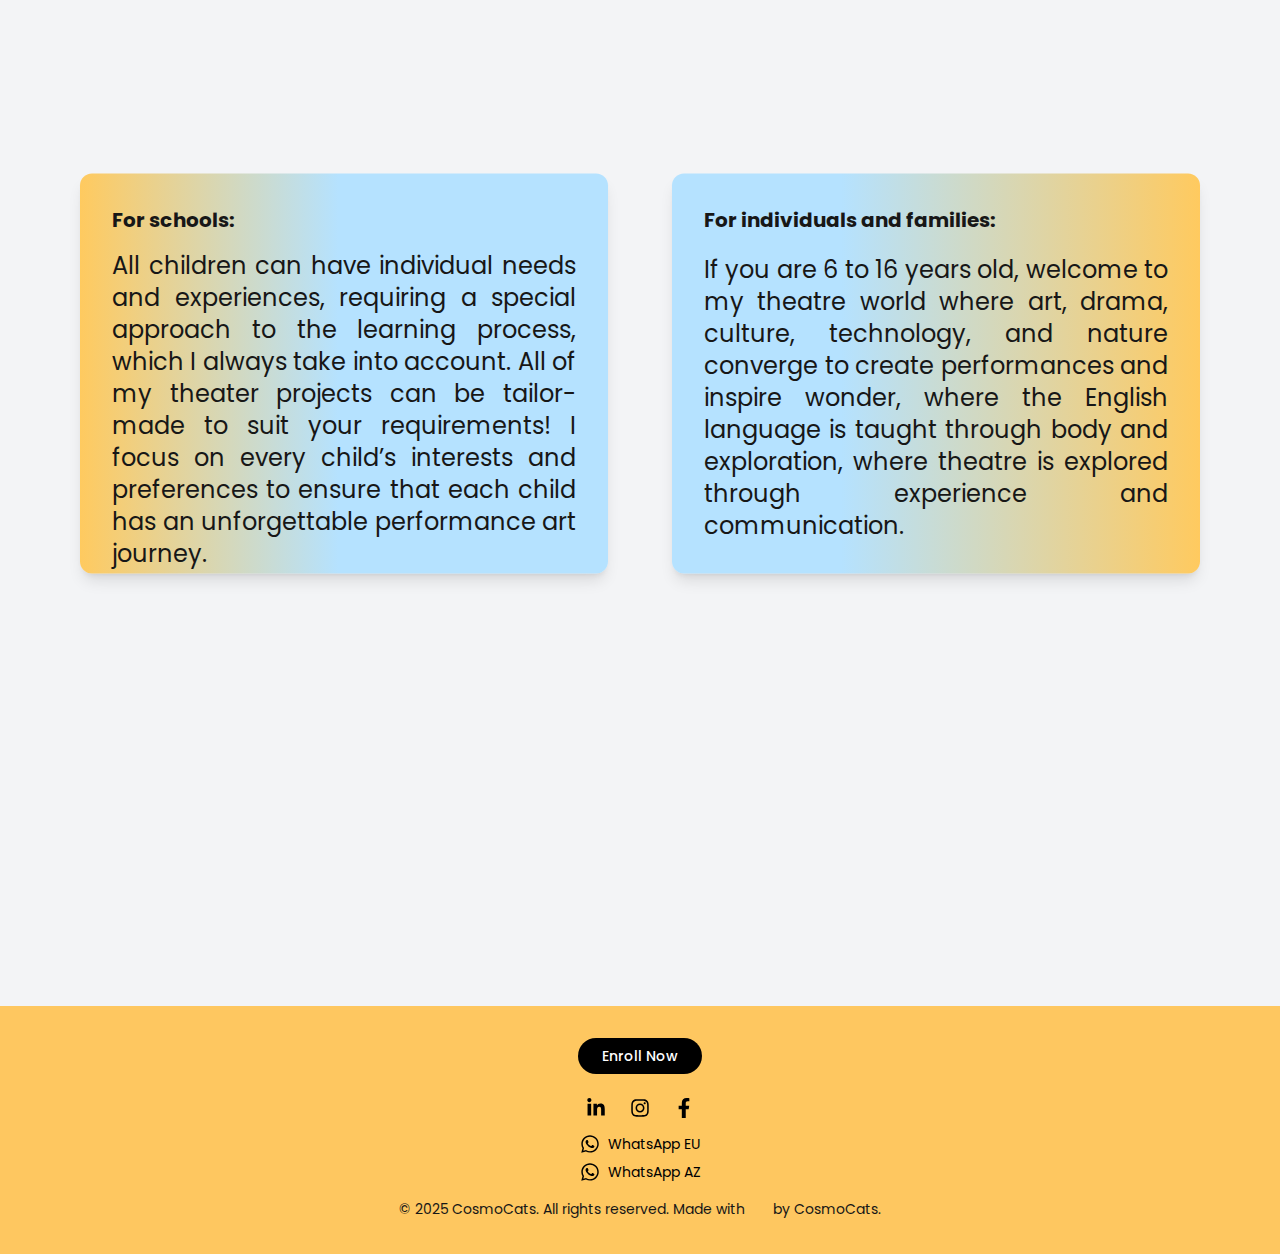
==== commit b78b54cf: "correct reference to js files" ====
--- a/index.html
+++ b/index.html
@@ -453,7 +453,7 @@
     </footer>
     <script src="./assets/js/webpack-bcd64728a9638242.js" async=""></script>
     <script>(self.__next_f = self.__next_f || []).push([0])</script>
-    <script>self.__next_f.push([1, "1:\"$Sreact.fragment\"\n2:I[8992,[\"565\",\"static/chunks/565-92460efc42a4513a.js\",\"136\",\"static/chunks/136-fe3a669a6433de94.js\",\"177\",\"static/chunks/app/layout-85d43200e3e321af.js\"],\"default\"]\n3:I[6614,[\"565\",\"static/chunks/565-92460efc42a4513a.js\",\"136\",\"static/chunks/136-fe3a669a6433de94.js\",\"177\",\"static/chunks/app/layout-85d43200e3e321af.js\"],\"default\"]\n4:I[5244,[],\"\"]\n5:I[3866,[],\"\"]\n6:I[7970,[\"565\",\"static/chunks/565-92460efc42a4513a.js\",\"136\",\"static/chunks/136-fe3a669a6433de94.js\",\"726\",\"static/chunks/726-43cdf399d4e06bf6.js\",\"974\",\"static/chunks/app/page-112acd2e24afd724.js\"],\"Image\"]\n7:I[3779,[\"565\",\"static/chunks/565-92460efc42a4513a.js\",\"136\",\"static/chunks/136-fe3a669a6433de94.js\",\"726\",\"static/chunks/726-43cdf399d4e06bf6.js\",\"974\",\"static/chunks/app/page-112acd2e24afd724.js\"],\"default\"]\n9:I[6983,[\"565\",\"static/chunks/565-92460efc42a4513a.js\",\"136\",\"static/chunks/136-fe3a669a6433de94.js\",\"726\",\"static/chunks/726-43cdf399d4e06bf6.js\",\"974\",\"static/chunks/app/page-112acd2e24afd724.js\"],\"default\"]\na:I[763,[\"565\",\"static/chunks/565-92460efc42a4513a.js\",\"136\",\"static/chunks/136-fe3a669a6433de94.js\",\"726\",\"static/chunks/726-43cdf399d4e06bf6.js\",\"974\",\"static/chunks/app/page-112acd2e24afd724.js\"],\"default\"]\nb:I[6213,[],\"OutletBoundary\"]\nd:I[6213,[],\"MetadataBoundary\"]\nf:I[6213,[],\"ViewportBoundary\"]\n11:I[4835,[],\"\"]\n:HL[\"./assets/media/0484562807a97172-s.p.woff2\",\"font\",{\"crossOrigin\":\"\",\"type\":\"font/woff2\"}]\n:HL[\"./assets/media/4c285fdca692ea22-s.p.woff2\",\"font\",{\"crossOrigin\":\"\",\"type\":\"font/woff2\"}]\n:HL[\"./assets/media/8888a3826f4a3af4-s.p.woff2\",\"font\",{\"crossOrigin\":\"\",\"type\":\"font/woff2\"}]\n:HL[\"./assets/media/b957ea75a84b6ea7-s.p.woff2\",\"font\",{\"crossOrigin\":\"\",\"type\":\"font/woff2\"}]\n:HL[\"./assets/media/eafabf029ad39a43-s.p.woff2\",\"font\",{\"crossOrigin\":\"\",\"type\":\"font/woff2\"}]\n:HL[\"./assets/css/96e810cb91acc031.css\",\"style\"]\n:HL[\"./assets/css/15cbae759d1218d5.css\",\"style\"]\n8:T56f,Hello! My name is Ilaya Faiq. I am a theater director, specializing in teaching drama and orga"])</script>
+    <script>self.__next_f.push([1, "1:\"$Sreact.fragment\"\n2:I[8992,[\"565\",\"js/565-92460efc42a4513a.js\",\"136\",\"js/136-fe3a669a6433de94.js\",\"177\",\"js/app/layout-85d43200e3e321af.js\"],\"default\"]\n3:I[6614,[\"565\",\"js/565-92460efc42a4513a.js\",\"136\",\"js/136-fe3a669a6433de94.js\",\"177\",\"js/app/layout-85d43200e3e321af.js\"],\"default\"]\n4:I[5244,[],\"\"]\n5:I[3866,[],\"\"]\n6:I[7970,[\"565\",\"js/565-92460efc42a4513a.js\",\"136\",\"js/136-fe3a669a6433de94.js\",\"726\",\"js/726-43cdf399d4e06bf6.js\",\"974\",\"js/app/page-112acd2e24afd724.js\"],\"Image\"]\n7:I[3779,[\"565\",\"js/565-92460efc42a4513a.js\",\"136\",\"js/136-fe3a669a6433de94.js\",\"726\",\"js/726-43cdf399d4e06bf6.js\",\"974\",\"js/app/page-112acd2e24afd724.js\"],\"default\"]\n9:I[6983,[\"565\",\"js/565-92460efc42a4513a.js\",\"136\",\"js/136-fe3a669a6433de94.js\",\"726\",\"js/726-43cdf399d4e06bf6.js\",\"974\",\"js/app/page-112acd2e24afd724.js\"],\"default\"]\na:I[763,[\"565\",\"js/565-92460efc42a4513a.js\",\"136\",\"js/136-fe3a669a6433de94.js\",\"726\",\"js/726-43cdf399d4e06bf6.js\",\"974\",\"js/app/page-112acd2e24afd724.js\"],\"default\"]\nb:I[6213,[],\"OutletBoundary\"]\nd:I[6213,[],\"MetadataBoundary\"]\nf:I[6213,[],\"ViewportBoundary\"]\n11:I[4835,[],\"\"]\n:HL[\"./assets/media/0484562807a97172-s.p.woff2\",\"font\",{\"crossOrigin\":\"\",\"type\":\"font/woff2\"}]\n:HL[\"./assets/media/4c285fdca692ea22-s.p.woff2\",\"font\",{\"crossOrigin\":\"\",\"type\":\"font/woff2\"}]\n:HL[\"./assets/media/8888a3826f4a3af4-s.p.woff2\",\"font\",{\"crossOrigin\":\"\",\"type\":\"font/woff2\"}]\n:HL[\"./assets/media/b957ea75a84b6ea7-s.p.woff2\",\"font\",{\"crossOrigin\":\"\",\"type\":\"font/woff2\"}]\n:HL[\"./assets/media/eafabf029ad39a43-s.p.woff2\",\"font\",{\"crossOrigin\":\"\",\"type\":\"font/woff2\"}]\n:HL[\"./assets/css/96e810cb91acc031.css\",\"style\"]\n:HL[\"./assets/css/15cbae759d1218d5.css\",\"style\"]\n8:T56f,Hello! My name is Ilaya Faiq. I am a theater director, specializing in teaching drama and orga"])</script>
     <script>self.__next_f.push([1, "nizing school events, exhibitions, and field trips in International schools in Latvia, Azerbaijan, Sweden, and Georgia. It all started back in 1997 when I moved from the cozy magical Riga, the capital of Latvia to the city of the future, the city of flame and winds, Baku, Azerbaijan. Initially, there was just one group of children, but within three months, it grew to four groups, each with over 25 students. As a result, I became the art director of the dance theater “Young Stars.” In 2003, I applied for a drama teacher position at Baku- Oxford School ( Cambridge curriculum) and worked there until 2018, along with my theatre projects with international schools in Azerbaijan and Georgia. In 2016, I launched Youth Inclusive Theatre ( English Children Theatre), where neurotypical children got to learn to support and communicate with children with special needs, whereas the latter ( children with ADD, ADHD, OCD, selective mutism, mild autism spectrum disorder, Asperger's Syndrome, mild dyslexia, and social phobia) learn to work with patience, communication, and learn to overcome fears through love for drama and acting. Acting is not only about theatre, it’s about improving such important skills as communication, collaboration, team building, critical thinking, and leadership."])</script>
     <script>self.__next_f.push([1, "0:{\"P\":null,\"b\":\"T6OpyDw7B-n0y7Tf5X2ZM\",\"p\":\"\",\"c\":[\"\",\"\"],\"i\":false,\"f\":[[[\"\",{\"children\":[\"__PAGE__\",{}]},\"$undefined\",\"$undefined\",true],[\"\",[\"$\",\"$1\",\"c\",{\"children\":[[[\"$\",\"link\",\"0\",{\"rel\":\"stylesheet\",\"href\":\"./assets/css/96e810cb91acc031.css\",\"precedence\":\"next\",\"crossOrigin\":\"$undefined\",\"nonce\":\"$undefined\"}]],[\"$\",\"html\",null,{\"lang\":\"en\",\"children\":[\"$\",\"body\",null,{\"className\":\"__variable_559008 antialiased bg-gray-100 flex flex-col min-h-screen\",\"children\":[[\"$\",\"$L2\",null,{}],[\"$\",\"main\",null,{\"className\":\"flex-grow mt-[3.6rem]\",\"children\":[\"$\",\"$L3\",null,{\"children\":[\"$\",\"$L4\",null,{\"parallelRouterKey\":\"children\",\"segmentPath\":[\"children\"],\"error\":\"$undefined\",\"errorStyles\":\"$undefined\",\"errorScripts\":\"$undefined\",\"template\":[\"$\",\"$L5\",null,{}],\"templateStyles\":\"$undefined\",\"templateScripts\":\"$undefined\",\"notFound\":[[],[[\"$\",\"title\",null,{\"children\":\"404: This page could not be found.\"}],[\"$\",\"div\",null,{\"style\":{\"fontFamily\":\"system-ui,\\\"Segoe UI\\\",Roboto,Helvetica,Arial,sans-serif,\\\"Apple Color Emoji\\\",\\\"Segoe UI Emoji\\\"\",\"height\":\"100vh\",\"textAlign\":\"center\",\"display\":\"flex\",\"flexDirection\":\"column\",\"alignItems\":\"center\",\"justifyContent\":\"center\"},\"children\":[\"$\",\"div\",null,{\"children\":[[\"$\",\"style\",null,{\"dangerouslySetInnerHTML\":{\"__html\":\"body{color:#000;background:#fff;margin:0}.next-error-h1{border-right:1px solid rgba(0,0,0,.3)}@media (prefers-color-scheme:dark){body{color:#fff;background:#000}.next-error-h1{border-right:1px solid rgba(255,255,255,.3)}}\"}}],[\"$\",\"h1\",null,{\"className\":\"next-error-h1\",\"style\":{\"display\":\"inline-block\",\"margin\":\"0 20px 0 0\",\"padding\":\"0 23px 0 0\",\"fontSize\":24,\"fontWeight\":500,\"verticalAlign\":\"top\",\"lineHeight\":\"49px\"},\"children\":404}],[\"$\",\"div\",null,{\"style\":{\"display\":\"inline-block\"},\"children\":[\"$\",\"h2\",null,{\"style\":{\"fontSize\":14,\"fontWeight\":400,\"lineHeight\":\"49px\",\"margin\":0},\"children\":\"This page could not be found.\"}]}]]}]}]]],\"forbidden\":\"$undefined\",\"unauthorized\":\"$undefined\"}]}]}],[\"$\",\"footer\",null,{\"className\":\"bg-[#FEC760] py-8\",\"children\":[\"$\",\"div\",null,{\"className\":\"flex flex-col items-center justify-center\",\"children\":[[\"$\",\"a\",null,{\"href\":\"https://docs.google.com/forms/d/e/1FAIpQLSfSBrcTpuzVqCT7AK45ujDqB1rZRci0XuTR7kHhgsjXZOo54g/viewform\",\"target\":\"_blank\",\"rel\":\"noopener noreferrer\",\"className\":\"mb-6 px-6 py-2 bg-black text-white text-sm font-medium rounded-full hover:bg-gray-800 transition duration-300\",\"children\":\"Enroll Now\"}],[\"$\",\"div\",null,{\"className\":\"flex flex-col items-center space-y-4 mb-4 text-black\",\"children\":[[\"$\",\"div\",null,{\"className\":\"flex space-x-6\",\"children\":[[\"$\",\"a\",null,{\"href\":\"https://www.linkedin.com/in/ilaya-faiq-3172a8149/?trk=opento_sprofile_details\",\"rel\":\"noopener noreferrer\",\"target\":\"_blank\",\"aria-label\":\"LinkedIn\",\"className\":\"hover:text-gray-700 transition duration-300\",\"children\":[\"$\",\"svg\",null,{\"stroke\":\"currentColor\",\"fill\":\"currentColor\",\"strokeWidth\":\"0\",\"viewBox\":\"0 0 448 512\",\"children\":[\"$undefined\",[[\"$\",\"path\",\"0\",{\"d\":\"M100.28 448H7.4V148.9h92.88zM53.79 108.1C24.09 108.1 0 83.5 0 53.8a53.79 53.79 0 0 1 107.58 0c0 29.7-24.1 54.3-53.79 54.3zM447.9 448h-92.68V302.4c0-34.7-.7-79.2-48.29-79.2-48.29 0-55.69 37.7-55.69 76.7V448h-92.78V148.9h89.08v40.8h1.3c12.4-23.5 42.69-48.3 87.88-48.3 94 0 111.28 61.9 111.28 142.3V448z\",\"children\":[]}]]],\"className\":\"$undefined\",\"style\":{\"color\":\"$undefined\"},\"height\":20,\"width\":20,\"xmlns\":\"http://www.w3.org/2000/svg\"}]}],[\"$\",\"a\",null,{\"href\":\"https://www.instagram.com/yitsince2016/\",\"rel\":\"noopener noreferrer\",\"aria-label\":\"Instagram\",\"className\":\"hover:text-gray-700 transition duration-300\",\"target\":\"_blank\",\"children\":[\"$\",\"svg\",null,{\"stroke\":\"currentColor\",\"fill\":\"currentColor\",\"strokeWidth\":\"0\",\"viewBox\":\"0 0 448 512\",\"children\":[\"$undefined\",[[\"$\",\"path\",\"0\",{\"d\":\"M224.1 141c-63.6 0-114.9 51.3-114.9 114.9s51.3 114.9 114.9 114.9S339 319.5 339 255.9 287.7 141 224.1 141zm0 189.6c-41.1 0-74.7-33.5-74.7-74.7s33.5-74.7 74.7-74.7 74.7 33.5 74.7 74.7-33.6 74.7-74.7 74.7zm146.4-194.3c0 14.9-12 26.8-26.8 26.8-14.9 0-26.8-12-26.8-26.8s12-26.8 26.8-26.8 26.8 12 26.8 26.8zm76.1 27.2c-1.7-35.9-9.9-67.7-36.2-93.9-26.2-26.2-58-34.4-93.9-36.2-37-2.1-147.9-2.1-184.9 0-35.8 1.7-67.6 9.9-93.9 36.1s-34.4 58-36.2 93.9c-2.1 37-2.1 147.9 0 184.9 1.7 35.9 9.9 67.7 36.2 93.9s58 34.4 93.9 36.2c37 2.1 147.9 2.1 184.9 0 35.9-1.7 67.7-9.9 93.9-36.2 26.2-26.2 34.4-58 36.2-93.9 2.1-37 2.1-147.8 0-184.8zM398.8 388c-7.8 19.6-22.9 34.7-42.6 42.6-29.5 11.7-99.5 9-132.1 9s-102.7 2.6-132.1-9c-19.6-7.8-34.7-22.9-42.6-42.6-11.7-29.5-9-99.5-9-132.1s-2.6-102.7 9-132.1c7.8-19.6 22.9-34.7 42.6-42.6 29.5-11.7 99.5-9 132.1-9s102.7-2.6 132.1 9c19.6 7.8 34.7 22.9 42.6 42.6 11.7 29.5 9 99.5 9 132.1s2.7 102.7-9 132.1z\",\"children\":[]}]]],\"className\":\"$undefined\",\"style\":{\"color\":\"$undefined\"},\"height\":20,\"width\":20,\"xmlns\":\"http://www.w3.org/2000/svg\"}]}],[\"$\",\"a\",null,{\"href\":\"https://www.facebook.com/EnglishChildrenTheatre2130/\",\"rel\":\"noopener noreferrer\",\"aria-label\":\"Facebook\",\"className\":\"hover:text-gray-700 transition duration-300\",\"target\":\"_blank\",\"children\":[\"$\",\"svg\",null,{\"stroke\":\"currentColor\",\"fill\":\"currentColor\",\"strokeWidth\":\"0\",\"viewBox\":\"0 0 320 512\",\"children\":[\"$undefined\",[[\"$\",\"path\",\"0\",{\"d\":\"M279.14 288l14.22-92.66h-88.91v-60.13c0-25.35 12.42-50.06 52.24-50.06h40.42V6.26S260.43 0 225.36 0c-73.22 0-121.08 44.38-121.08 124.72v70.62H22.89V288h81.39v224h100.17V288z\",\"children\":[]}]]],\"className\":\"$undefined\",\"style\":{\"color\":\"$undefined\"},\"height\":20,\"width\":20,\"xmlns\":\"http://www.w3.org/2000/svg\"}]}]]}],[\"$\",\"div\",null,{\"className\":\"flex flex-col space-y-2\",\"children\":[[\"$\",\"a\",null,{\"href\":\"https://wa.me/37124857296\",\"rel\":\"noopener noreferrer\",\"aria-label\":\"WhatsApp Europe\",\"className\":\"hover:text-gray-700 transition duration-300\",\"target\":\"_blank\",\"children\":[\"$\",\"div\",null,{\"className\":\"flex items-center space-x-2\",\"children\":[[\"$\",\"svg\",null,{\"stroke\":\"currentColor\",\"fill\":\"currentColor\",\"strokeWidth\":\"0\",\"viewBox\":\"0 0 448 512\",\"children\":[\"$undefined\",[[\"$\",\"path\",\"0\",{\"d\":\"M380.9 97.1C339 55.1 283.2 32 223.9 32c-122.4 0-222 99.6-222 222 0 39.1 10.2 77.3 29.6 111L0 480l117.7-30.9c32.4 17.7 68.9 27 106.1 27h.1c122.3 0 224.1-99.6 224.1-222 0-59.3-25.2-115-67.1-157zm-157 341.6c-33.2 0-65.7-8.9-94-25.7l-6.7-4-69.8 18.3L72 359.2l-4.4-7c-18.5-29.4-28.2-63.3-28.2-98.2 0-101.7 82.8-184.5 184.6-184.5 49.3 0 95.6 19.2 130.4 54.1 34.8 34.9 56.2 81.2 56.1 130.5 0 101.8-84.9 184.6-186.6 184.6zm101.2-138.2c-5.5-2.8-32.8-16.2-37.9-18-5.1-1.9-8.8-2.8-12.5 2.8-3.7 5.6-14.3 18-17.6 21.8-3.2 3.7-6.5 4.2-12 1.4-32.6-16.3-54-29.1-75.5-66-5.7-9.8 5.7-9.1 16.3-30.3 1.8-3.7.9-6.9-.5-9.7-1.4-2.8-12.5-30.1-17.1-41.2-4.5-10.8-9.1-9.3-12.5-9.5-3.2-.2-6.9-.2-10.6-.2-3.7 0-9.7 1.4-14.8 6.9-5.1 5.6-19.4 19-19.4 46.3 0 27.3 19.9 53.7 22.6 57.4 2.8 3.7 39.1 59.7 94.8 83.8 35.2 15.2 49 16.5 66.6 13.9 10.7-1.6 32.8-13.4 37.4-26.4 4.6-13 4.6-24.1 3.2-26.4-1.3-2.5-5-3.9-10.5-6.6z\",\"children\":[]}]]],\"className\":\"$undefined\",\"style\":{\"color\":\"$undefined\"},\"height\":20,\"width\":20,\"xmlns\":\"http://www.w3.org/2000/svg\"}],[\"$\",\"span\",null,{\"className\":\"text-sm\",\"children\":\"WhatsApp EU\"}]]}]}],[\"$\",\"a\",null,{\"href\":\"https://wa.me/994504608078\",\"rel\":\"noopener noreferrer\",\"aria-label\":\"WhatsApp Azerbaijan\",\"className\":\"hover:text-gray-700 transition duration-300\",\"target\":\"_blank\",\"children\":[\"$\",\"div\",null,{\"className\":\"flex items-center space-x-2\",\"children\":[[\"$\",\"svg\",null,{\"stroke\":\"currentColor\",\"fill\":\"currentColor\",\"strokeWidth\":\"0\",\"viewBox\":\"0 0 448 512\",\"children\":[\"$undefined\",[[\"$\",\"path\",\"0\",{\"d\":\"M380.9 97.1C339 55.1 283.2 32 223.9 32c-122.4 0-222 99.6-222 222 0 39.1 10.2 77.3 29.6 111L0 480l117.7-30.9c32.4 17.7 68.9 27 106.1 27h.1c122.3 0 224.1-99.6 224.1-222 0-59.3-25.2-115-67.1-157zm-157 341.6c-33.2 0-65.7-8.9-94-25.7l-6.7-4-69.8 18.3L72 359.2l-4.4-7c-18.5-29.4-28.2-63.3-28.2-98.2 0-101.7 82.8-184.5 184.6-184.5 49.3 0 95.6 19.2 130.4 54.1 34.8 34.9 56.2 81.2 56.1 130.5 0 101.8-84.9 184.6-186.6 184.6zm101.2-138.2c-5.5-2.8-32.8-16.2-37.9-18-5.1-1.9-8.8-2.8-12.5 2.8-3.7 5.6-14.3 18-17.6 21.8-3.2 3.7-6.5 4.2-12 1.4-32.6-16.3-54-29.1-75.5-66-5.7-9.8 5.7-9.1 16.3-30.3 1.8-3.7.9-6.9-.5-9.7-1.4-2.8-12.5-30.1-17.1-41.2-4.5-10.8-9.1-9.3-12.5-9.5-3.2-.2-6.9-.2-10.6-.2-3.7 0-9.7 1.4-14.8 6.9-5.1 5.6-19.4 19-19.4 46.3 0 27.3 19.9 53.7 22.6 57.4 2.8 3.7 39.1 59.7 94.8 83.8 35.2 15.2 49 16.5 66.6 13.9 10.7-1.6 32.8-13.4 37.4-26.4 4.6-13 4.6-24.1 3.2-26.4-1.3-2.5-5-3.9-10.5-6.6z\",\"children\":[]}]]],\"className\":\"$undefined\",\"style\":{\"color\":\"$undefined\"},\"height\":20,\"width\":20,\"xmlns\":\"http://www.w3.org/2000/svg\"}],[\"$\",\"span\",null,{\"className\":\"text-sm\",\"children\":\"WhatsApp AZ\"}]]}]}]]}]]}],[\"$\",\"div\",null,{\"className\":\"text-center text-sm\",\"children\":[\"$\",\"p\",null,{\"children\":[\"© 2025 CosmoCats. All rights reserved. Made with\",\" \",[\"$\",\"span\",null,{\"className\":\"inline-block align-middle\",\"children\":[\"$\",\"$L6\",null,{\"src\":\"/heart.gif\",\"alt\":\"Heart\",\"className\":\"w-6 h-6 inline-block\",\"width\":24,\"height\":24,\"unoptimized\":true}]}],\"by CosmoCats.\"]}]}]]}]}]]}]}]]}],{\"children\":[\"__PAGE__\",[\"$\",\"$1\",\"c\",{\"children\":[[\"$\",\"main\",null,{\"children\":[[\"$\",\"$L7\",null,{}],[\"$\",\"section\",null,{\"className\":\"mx-[3rem] md:mx-[5rem] my-[3rem] md:my-[15rem]\",\"children\":[\"$\",\"div\",null,{\"className\":\"mx-auto grid grid-cols-1 lg:grid-cols-2 gap-12 lg:gap-16 items-stretch\",\"children\":[[\"$\",\"div\",null,{\"className\":\"flex flex-col justify-between h-full\",\"children\":[[\"$\",\"h2\",null,{\"className\":\"text-3xl sm:text-2xl font-semibold text-gray-900 text-center my-[2rem] lg:mb-0\",\"children\":\"Why theatre?\"}],[\"$\",\"div\",null,{\"className\":\"w-full overflow-hidden rounded-lg\",\"children\":[\"$\",\"$L6\",null,{\"src\":\"/about2.jpg\",\"alt\":\"Little Girl\",\"width\":500,\"height\":500,\"className\":\"w-full h-[37.5rem] object-contain object-center\"}]}]]}],[\"$\",\"div\",null,{\"className\":\"flex flex-col gap-[4rem] h-full\",\"children\":[[\"$\",\"div\",null,{\"className\":\"w-full overflow-hidden rounded-lg mb-[3rem]\",\"children\":[\"$\",\"$L6\",null,{\"src\":\"/about1.jpg\",\"alt\":\"Little boy\",\"width\":500,\"height\":400,\"className\":\"w-full h-[450px] object-contain object-top\"}]}],[\"$\",\"p\",null,{\"className\":\"text-lg leading-relaxed text-justify\",\"children\":[\"Theater cultivates \",[\"$\",\"strong\",null,{\"children\":\"empathy\"}],\" and understanding, it exposes children to diverse perspectives and experiences. Participating in theatre helps children build\",\" \",[\"$\",\"strong\",null,{\"children\":\"confidence\"}],\" and \",[\"$\",\"strong\",null,{\"children\":\"self-esteem\"}],\". Performing on stage and receiving positive feedback from an audience boosts their self-belief and encourages them to take on new challenges! Theatre offers a \",[\"$\",\"strong\",null,{\"children\":\"safe space\"}],\" for children to explore their talents, conquer stage fright, develop public speaking skills, and much more...\"]}]]}]]}]}],[\"$\",\"section\",null,{\"className\":\"mx-[3rem] md:mx-[5rem] my-[3rem] md:my-[15rem]\",\"children\":[\"$\",\"div\",null,{\"className\":\"mx-auto grid grid-cols-1 lg:grid-cols-2 gap-12 lg:gap-16 items-center\",\"children\":[[\"$\",\"div\",null,{\"className\":\"flex flex-col gap-[4rem]\",\"children\":[[\"$\",\"h2\",null,{\"className\":\"text-3xl text-center font-bold mb-6 md:mb-10\",\"children\":\"About me.\"}],[\"$\",\"p\",null,{\"className\":\"text-lg leading-relaxed text-justify\",\"children\":\"$8\"}]]}],[\"$\",\"div\",null,{\"className\":\"w-full overflow-hidden rounded-lg\",\"children\":[\"$\",\"$L6\",null,{\"src\":\"/profile1.jpg\",\"alt\":\"profile\",\"width\":500,\"height\":600,\"className\":\"w-full h-[700px] object-contain rounded-lg\"}]}]]}]}],[\"$\",\"$L9\",null,{}],[\"$\",\"$La\",null,{}]]}],[[\"$\",\"link\",\"0\",{\"rel\":\"stylesheet\",\"href\":\"./assets/css/15cbae759d1218d5.css\",\"precedence\":\"next\",\"crossOrigin\":\"$undefined\",\"nonce\":\"$undefined\"}]],[\"$\",\"$Lb\",null,{\"children\":\"$Lc\"}]]}],{},null,false]},null,false],[\"$\",\"$1\",\"h\",{\"children\":[null,[\"$\",\"$1\",\"s7cmvggjlnVpxdFB_dJMU\",{\"children\":[[\"$\",\"$Ld\",null,{\"children\":\"$Le\"}],[\"$\",\"$Lf\",null,{\"children\":\"$L10\"}],[\"$\",\"meta\",null,{\"name\":\"next-size-adjust\",\"content\":\"\"}]]}]]}],false]],\"m\":\"$undefined\",\"G\":[\"$11\",\"$undefined\"],\"s\":false,\"S\":true}\n"])</script>
     <script>self.__next_f.push([1, "10:[[\"$\",\"meta\",\"0\",{\"name\":\"viewport\",\"content\":\"width=device-width, initial-scale=1\"}]]\ne:[[\"$\",\"meta\",\"0\",{\"charSet\":\"utf-8\"}],[\"$\",\"title\",\"1\",{\"children\":\"Youth Inclusive Theatre\"}],[\"$\",\"meta\",\"2\",{\"name\":\"description\",\"content\":\"Theatre fosters empathy, confidence, and self-esteem in children by exposing them to diverse perspectives and encouraging self-expression. It helps build public speaking skills, conquer stage fright, and unlock their creative potential in a supportive environment.\"}],[\"$\",\"link\",\"3\",{\"rel\":\"icon\",\"href\":\"/favicon.ico\",\"type\":\"image/x-icon\",\"sizes\":\"16x16\"}]]\n"])</script>
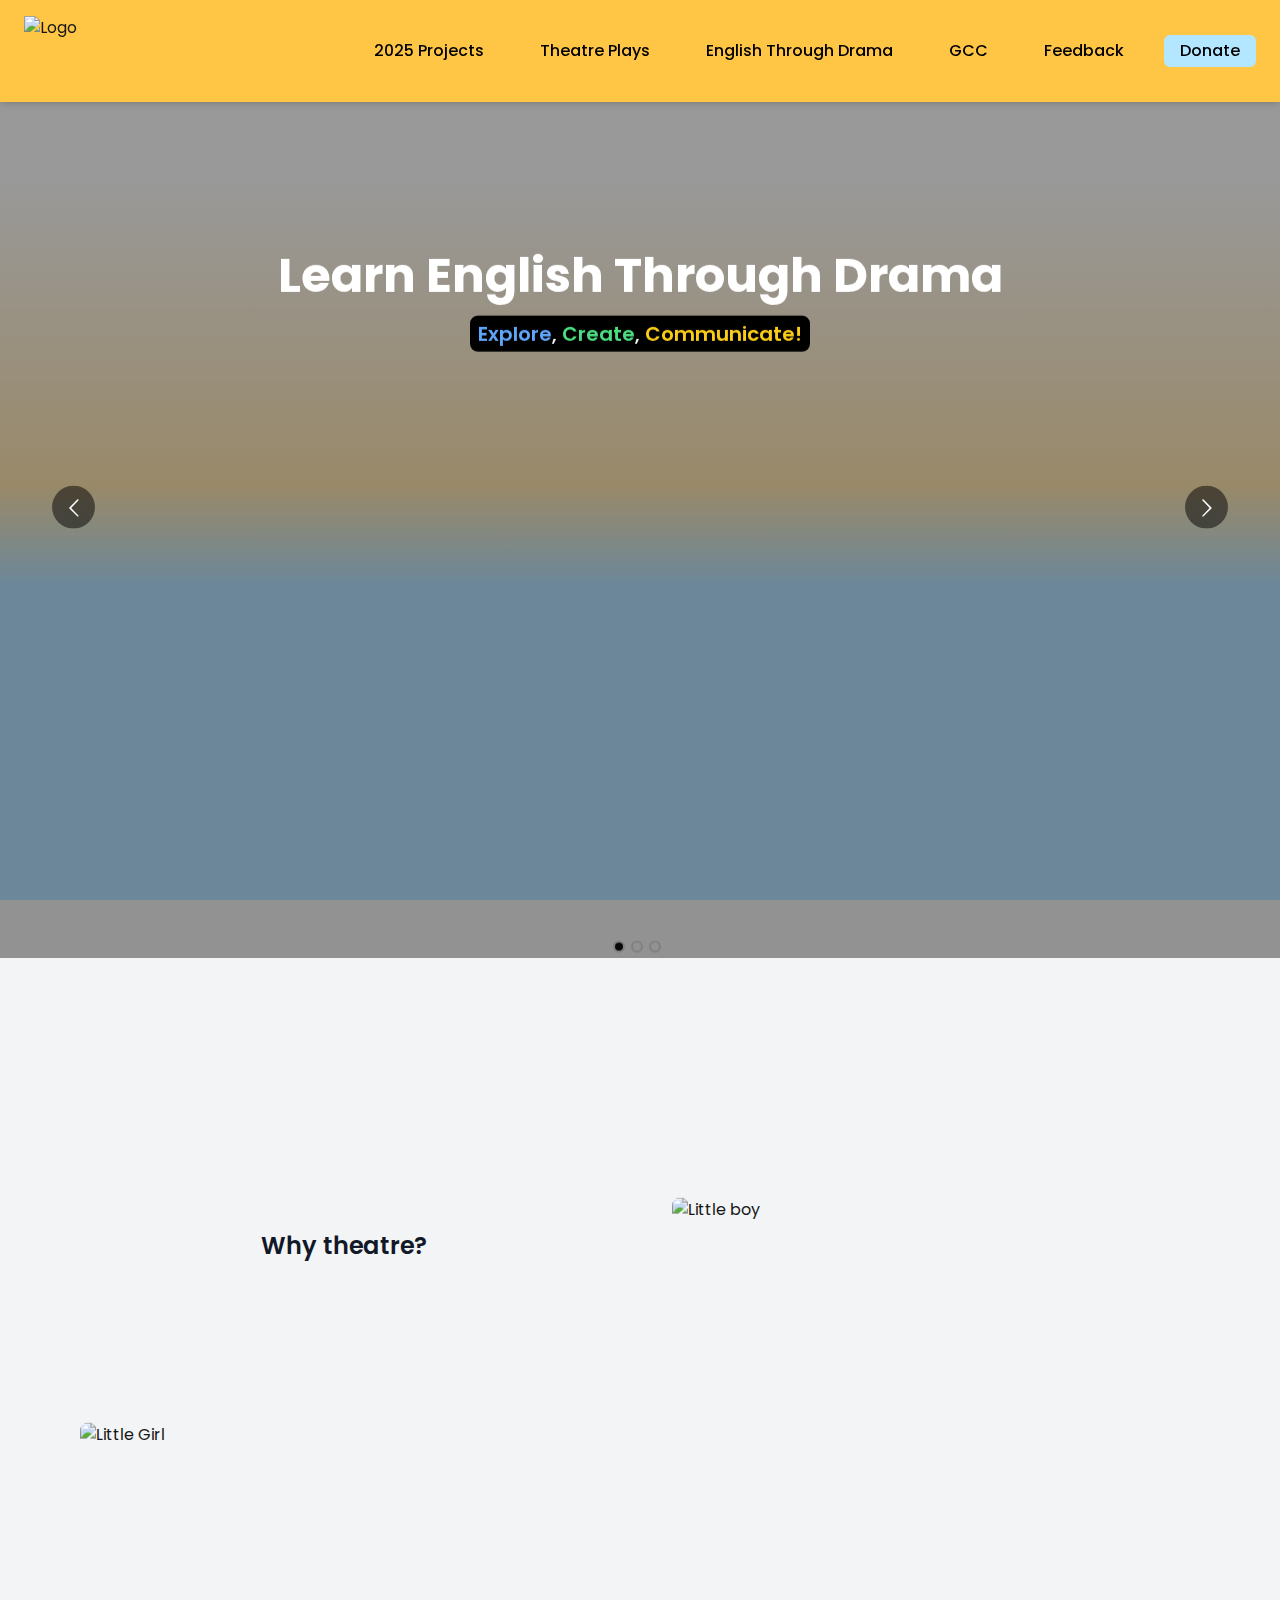
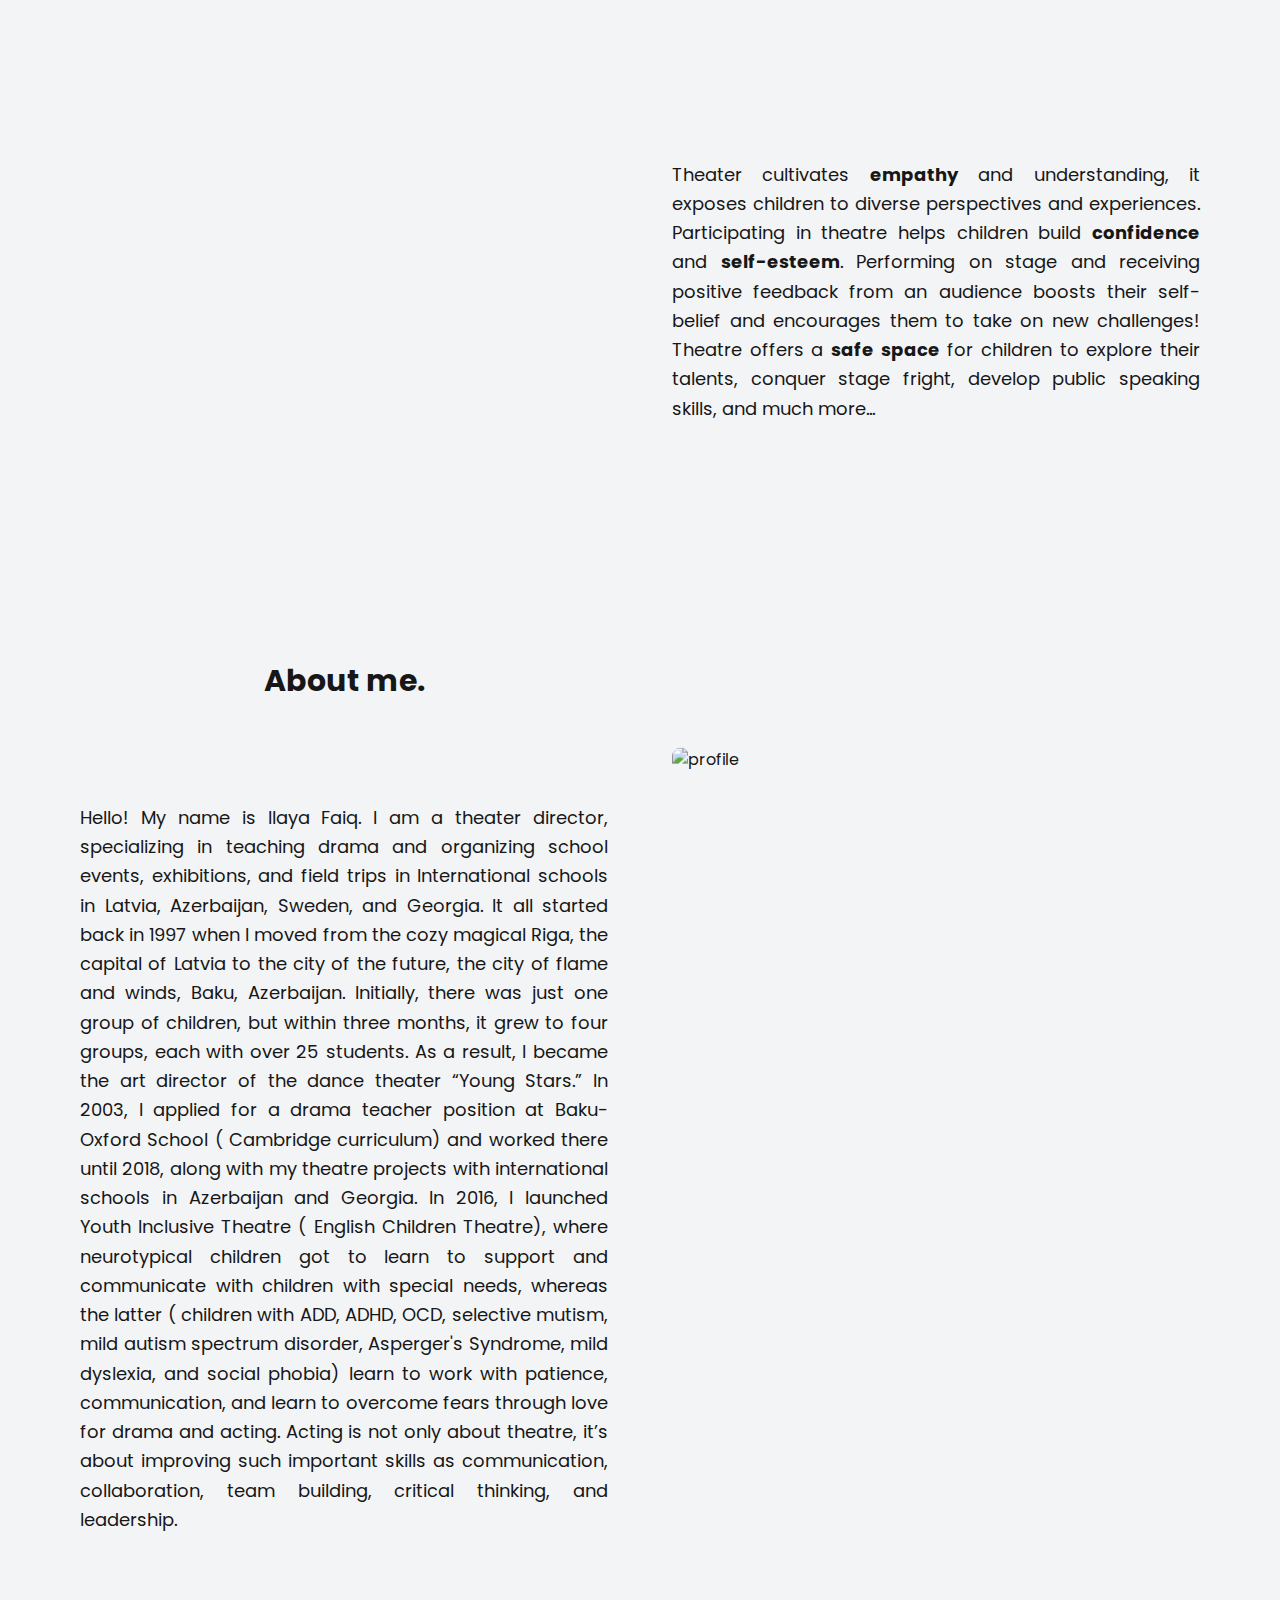
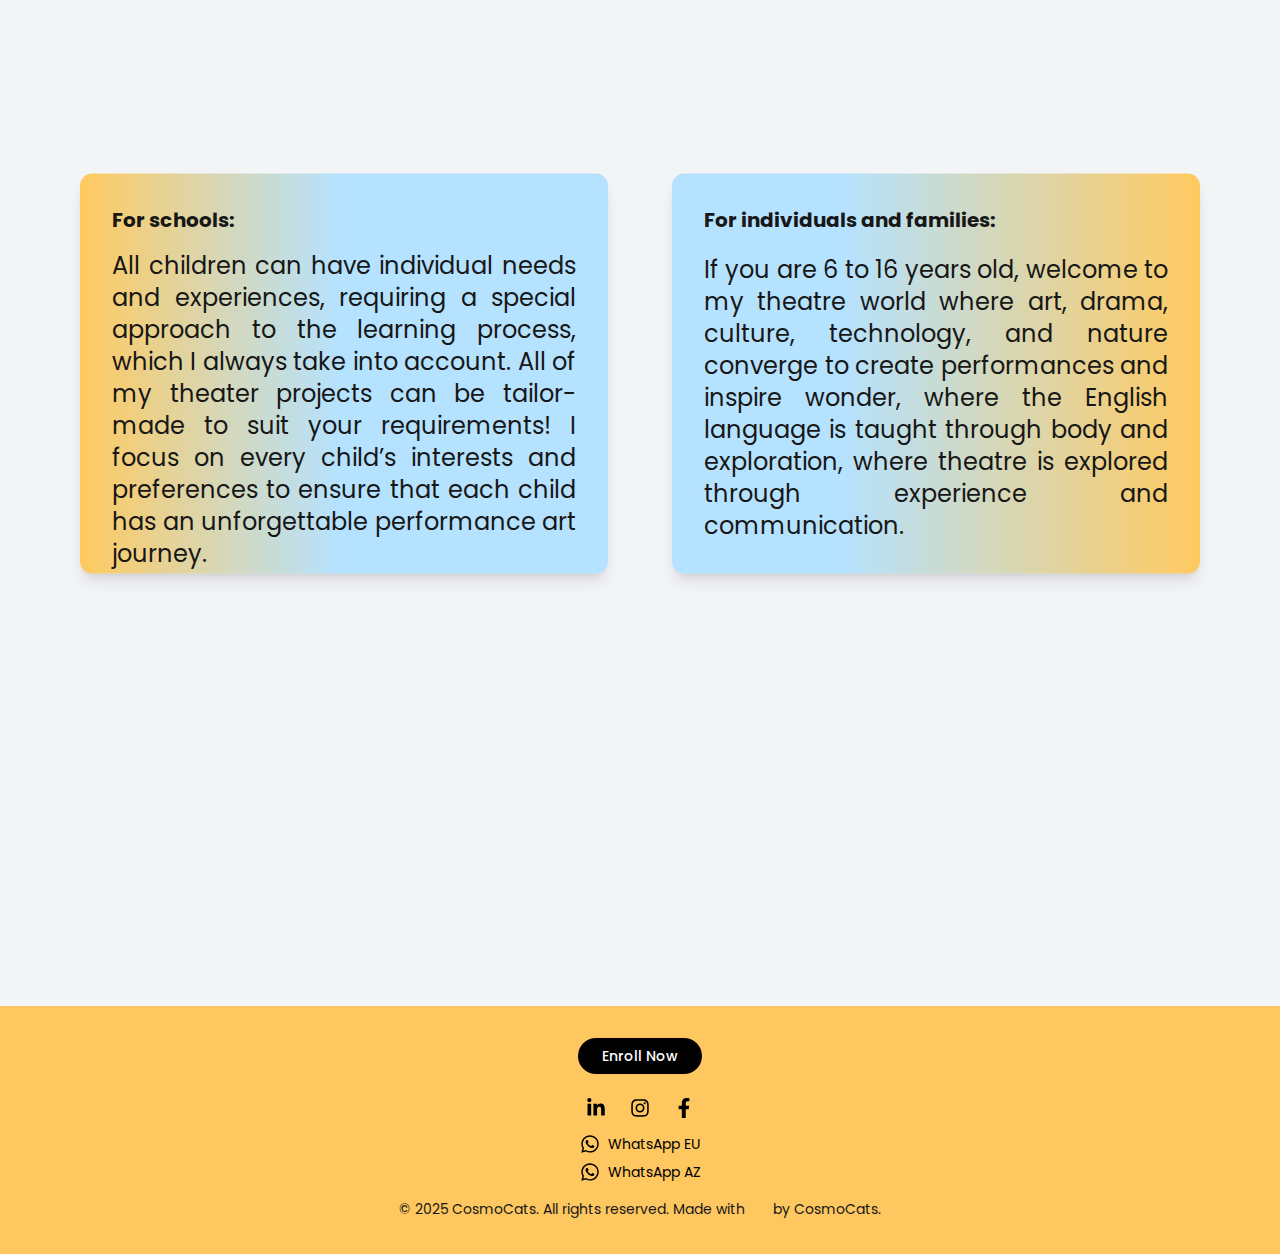
==== commit 7ee74f60: "Correct file references in index.html" ====
--- a/index.html
+++ b/index.html
@@ -80,15 +80,15 @@
                             <div class="w-full overflow-hidden rounded-lg"><img alt="Little Girl" loading="lazy"
                                     width="500" height="500" decoding="async" data-nimg="1"
                                     class="w-full h-[37.5rem] object-contain object-center" style="color:transparent"
-                                    srcSet="./assets/images/image__about2_jpg_w640_q75.jpeg 1x, assets/images/image__about2_jpg_w1080_q75.jpeg 2x"
-                                    src="./assets/images/image__about2_jpg_w1080_q75.jpeg" /></div>
+                                    srcSet="./assets/images/image_about2_jpg_w640_q75.jpeg 1x, assets/images/image_about2_jpg_w1080_q75.jpeg 2x"
+                                    src="./assets/images/image_about2_jpg_w1080_q75.jpeg" /></div>
                         </div>
                         <div class="flex flex-col gap-[4rem] h-full">
                             <div class="w-full overflow-hidden rounded-lg mb-[3rem]"><img alt="Little boy"
                                     loading="lazy" width="500" height="400" decoding="async" data-nimg="1"
                                     class="w-full h-[450px] object-contain object-top" style="color:transparent"
-                                    srcSet="./assets/images/image__about1_jpg_w640_q75.jpeg 1x, assets/images/image__about1_jpg_w1080_q75.jpeg 2x"
-                                    src="./assets/images/image__about1_jpg_w1080_q75.jpeg" /></div>
+                                    srcSet="./assets/images/image_about1_jpg_w640_q75.jpeg 1x, assets/images/image_about1_jpg_w1080_q75.jpeg 2x"
+                                    src="./assets/images/image_about1_jpg_w1080_q75.jpeg" /></div>
                             <p class="text-lg leading-relaxed text-justify">Theater cultivates <strong>empathy</strong>
                                 and understanding, it exposes children to diverse perspectives and experiences.
                                 Participating in theatre helps children build<!-- --> <strong>confidence</strong> and
@@ -124,8 +124,8 @@
                         <div class="w-full overflow-hidden rounded-lg"><img alt="profile" loading="lazy" width="500"
                                 height="600" decoding="async" data-nimg="1"
                                 class="w-full h-[700px] object-contain rounded-lg" style="color:transparent"
-                                srcSet="./assets/images/image__profile1_jpg_w640_q75.jpeg 1x, assets/images/image__profile1_jpg_w1080_q75.jpeg 2x"
-                                src="./assets/images/image__profile1_jpg_w1080_q75.jpeg" /></div>
+                                srcSet="./assets/images/image_profile1_jpg_w640_q75.jpeg 1x, assets/images/image_profile1_jpg_w1080_q75.jpeg 2x"
+                                src="./assets/images/image_profile1_jpg_w1080_q75.jpeg" /></div>
                     </div>
                 </section>
                 <section class="mx-[3rem] md:mx-[5rem] my-[3rem] md:my-[10rem]">
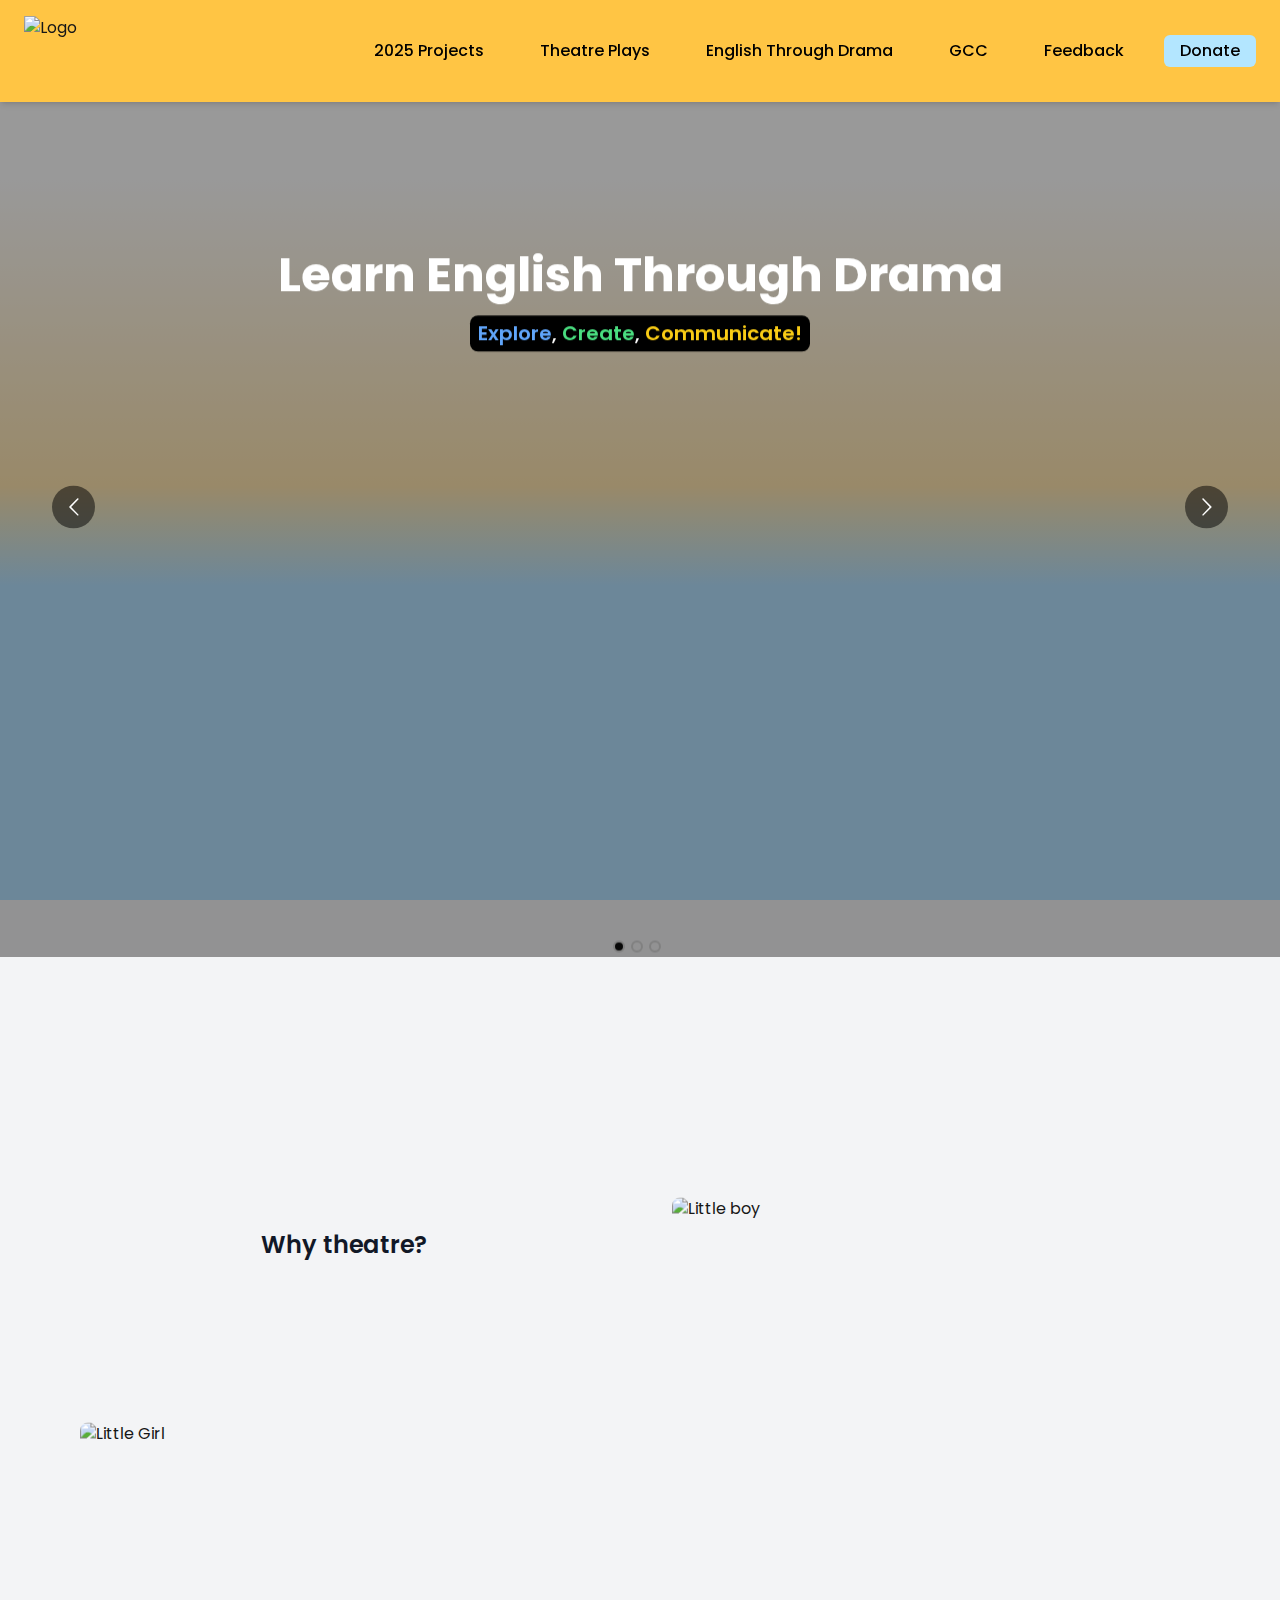
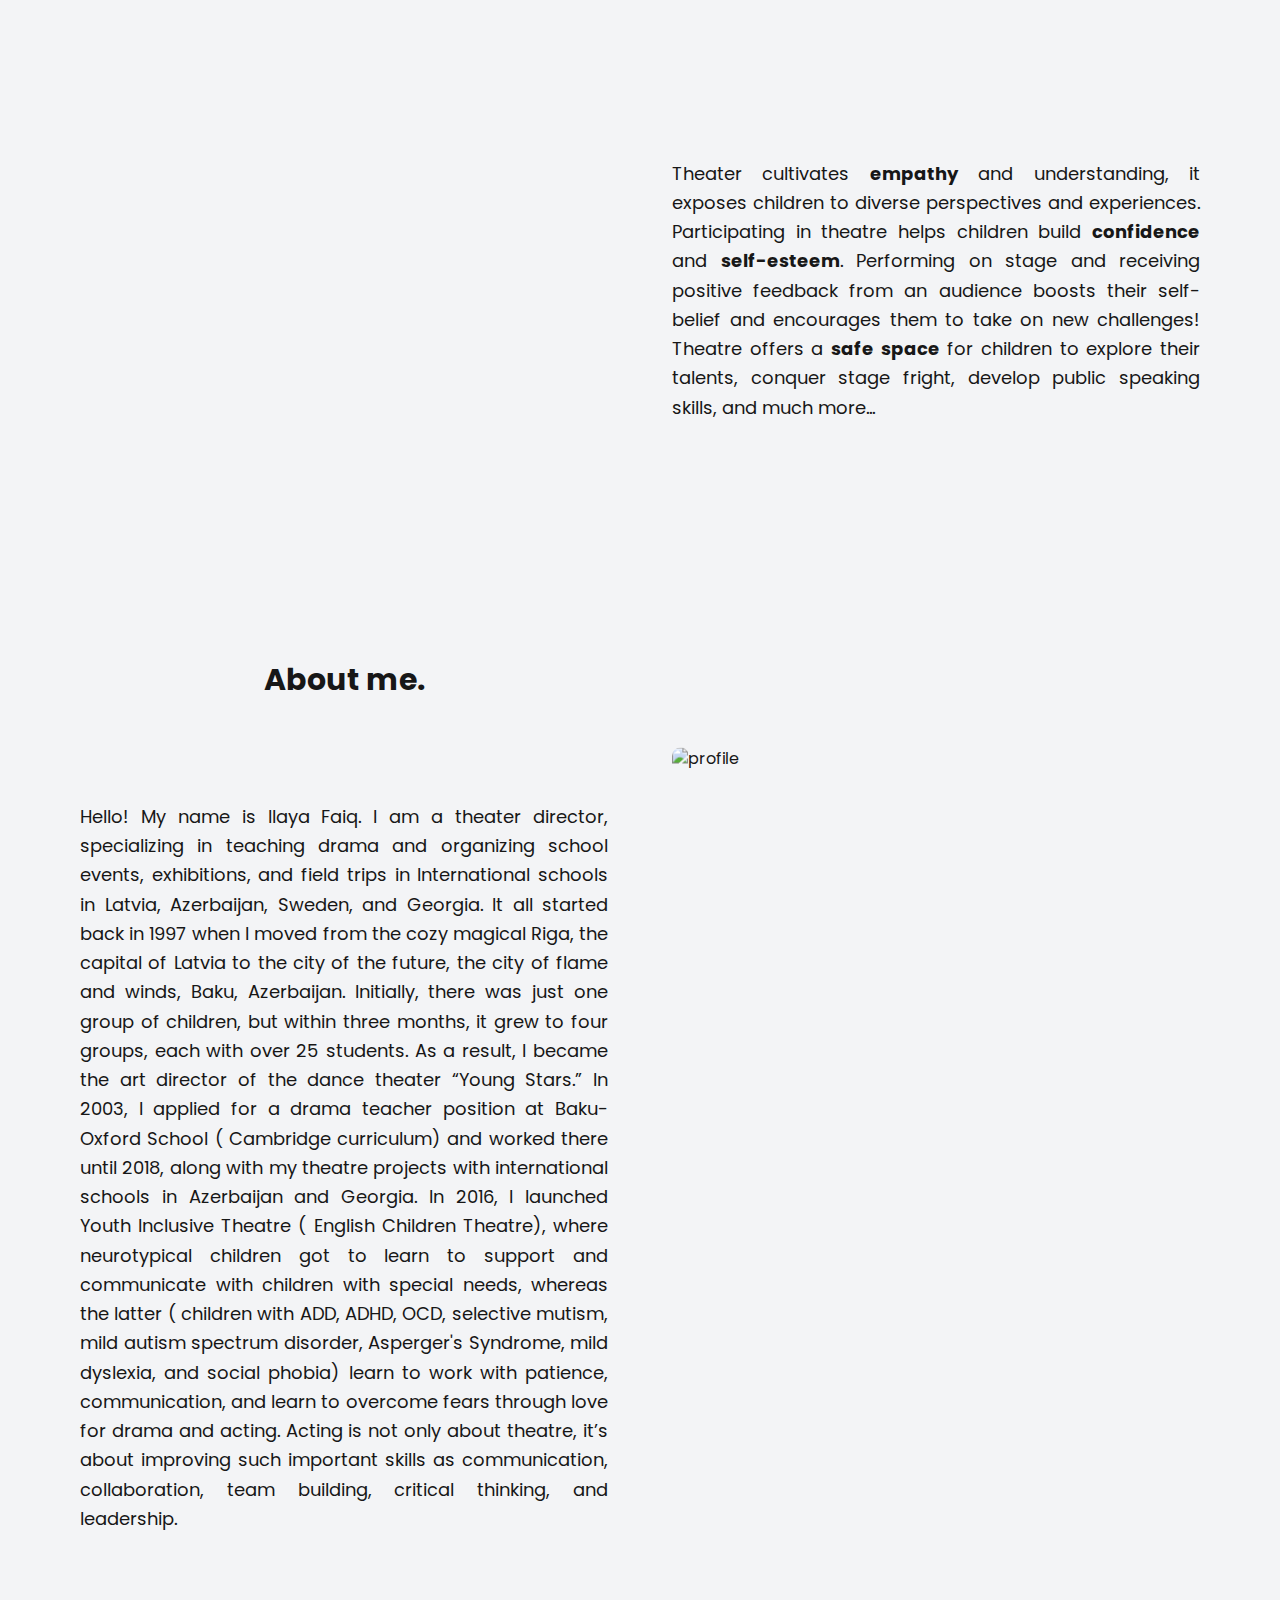
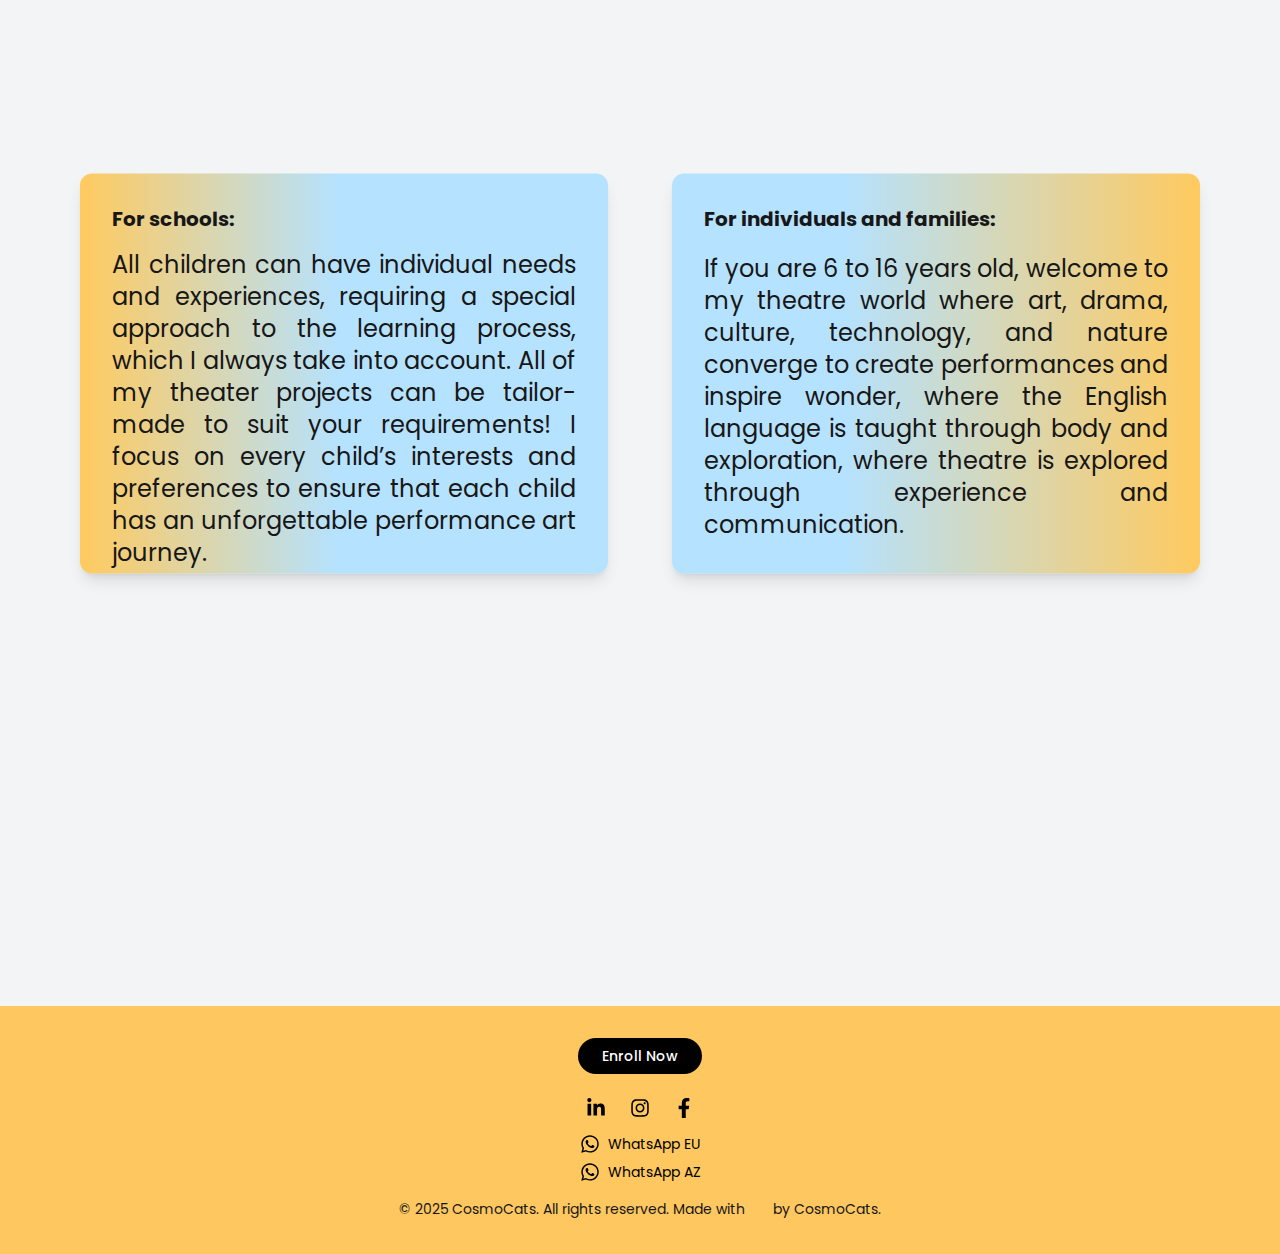
==== commit 0271b0d2: "Rename _next to assets" ====
--- a/index.html
+++ b/index.html
@@ -4,29 +4,28 @@
 <head>
     <meta charSet="utf-8" />
     <meta name="viewport" content="width=device-width, initial-scale=1" />
-	<base href="https://kananmammadli.github.io/sample-website/">
-    <link rel="preload" href="./assets/media/0484562807a97172-s.p.woff2" as="font" type="font/woff2" />
-    <link rel="preload" href="./assets/media/4c285fdca692ea22-s.p.woff2" as="font" type="font/woff2" />
-    <link rel="preload" href="./assets/media/8888a3826f4a3af4-s.p.woff2" as="font" type="font/woff2" />
-    <link rel="preload" href="./assets/media/b957ea75a84b6ea7-s.p.woff2" as="font" type="font/woff2" />
-    <link rel="preload" href="./assets/media/eafabf029ad39a43-s.p.woff2" as="font" type="font/woff2" />
-    <link rel="stylesheet" href="./assets/css/96e810cb91acc031.css" data-precedence="next" />
-    <link rel="stylesheet" href="./assets/css/15cbae759d1218d5.css" data-precedence="next" />
-    <link rel="preload" as="script" fetchPriority="low" href="./assets/js/webpack-bcd64728a9638242.js" />
-    <script src="./assets/js/4bd1b696-b085869443a89ac3.js" async=""></script>
-    <script src="./assets/js/517-2fb33ef85400712d.js" async=""></script>
-    <script src="./assets/js/main-app-cdc49106085b3106.js" async=""></script>
-    <script src="./assets/js/565-92460efc42a4513a.js" async=""></script>
-    <script src="./assets/js/136-fe3a669a6433de94.js" async=""></script>
-    <script src="./assets/js/app/layout-85d43200e3e321af.js" async=""></script>
-    <script src="./assets/js/726-43cdf399d4e06bf6.js" async=""></script>
-    <script src="./assets/js/app/page-112acd2e24afd724.js" async=""></script>
+    <link rel="preload" href="assets/static/media/0484562807a97172-s.p.woff2" as="font" type="font/woff2" />
+    <link rel="preload" href="assets/static/media/4c285fdca692ea22-s.p.woff2" as="font" type="font/woff2" />
+    <link rel="preload" href="assets/static/media/8888a3826f4a3af4-s.p.woff2" as="font" type="font/woff2" />
+    <link rel="preload" href="assets/static/media/b957ea75a84b6ea7-s.p.woff2" as="font" type="font/woff2" />
+    <link rel="preload" href="assets/static/media/eafabf029ad39a43-s.p.woff2" as="font" type="font/woff2" />
+    <link rel="stylesheet" href="assets/static/css/96e810cb91acc031.css" data-precedence="next" />
+    <link rel="stylesheet" href="assets/static/css/15cbae759d1218d5.css" data-precedence="next" />
+    <link rel="preload" as="script" fetchPriority="low" href="assets/static/chunks/webpack-bcd64728a9638242.js" />
+    <script src="assets/static/chunks/4bd1b696-b085869443a89ac3.js" async=""></script>
+    <script src="assets/static/chunks/517-2fb33ef85400712d.js" async=""></script>
+    <script src="assets/static/chunks/main-app-cdc49106085b3106.js" async=""></script>
+    <script src="assets/static/chunks/565-92460efc42a4513a.js" async=""></script>
+    <script src="assets/static/chunks/136-fe3a669a6433de94.js" async=""></script>
+    <script src="assets/static/chunks/app/layout-85d43200e3e321af.js" async=""></script>
+    <script src="assets/static/chunks/726-43cdf399d4e06bf6.js" async=""></script>
+    <script src="assets/static/chunks/app/page-112acd2e24afd724.js" async=""></script>
     <meta name="next-size-adjust" content="" />
     <title>Youth Inclusive Theatre</title>
     <meta name="description"
         content="Theatre fosters empathy, confidence, and self-esteem in children by exposing them to diverse perspectives and encouraging self-expression. It helps build public speaking skills, conquer stage fright, and unlock their creative potential in a supportive environment." />
     <link rel="icon" href="favicon.ico.png" type="image/x-icon" sizes="16x16" />
-    <script src="./assets/js/polyfills-42372ed130431b0a.js" noModule=""></script>
+    <script src="assets/static/chunks/polyfills-42372ed130431b0a.js" noModule=""></script>
 </head>
 
 <body class="__variable_559008 antialiased bg-gray-100 flex flex-col min-h-screen">
@@ -34,8 +33,8 @@
         role="navigation" aria-label="Main Navigation"><a href="index.html">
             <div class="inline-block"><img alt="Logo" loading="lazy" width="70" height="70" decoding="async"
                     data-nimg="1" style="color:transparent"
-                    srcSet="./assets/images/image_yitlogo_w96_q75.png 1x, ./assets/images/image_yitlogo_w256_q75.png 2x"
-                    src="./assets/images/image_yitlogo_w256_q75.png" /></div>
+                    srcSet="assets/image%EF%B9%96url=%EA%A4%B7yitlogo.png&amp;w=96&amp;q=75.png 1x, assets/image%EF%B9%96url=%EA%A4%B7yitlogo.png&amp;w=256&amp;q=75.png 2x"
+                    src="assets/image%EF%B9%96url=%EA%A4%B7yitlogo.png&amp;w=256&amp;q=75.png" /></div>
         </a><button class="md:hidden text-white focus:outline-none" aria-label="Toggle menu"><svg class="w-6 h-6"
                 fill="none" stroke="currentColor" viewBox="0 0 24 24" xmlns="http://www.w3.org/2000/svg">
                 <path stroke-linecap="round" stroke-linejoin="round" stroke-width="2" d="M4 6h16M4 12h16M4 18h16">
@@ -80,15 +79,15 @@
                             <div class="w-full overflow-hidden rounded-lg"><img alt="Little Girl" loading="lazy"
                                     width="500" height="500" decoding="async" data-nimg="1"
                                     class="w-full h-[37.5rem] object-contain object-center" style="color:transparent"
-                                    srcSet="./assets/images/image_about2_jpg_w640_q75.jpeg 1x, assets/images/image_about2_jpg_w1080_q75.jpeg 2x"
-                                    src="./assets/images/image_about2_jpg_w1080_q75.jpeg" /></div>
+                                    srcSet="assets/image%EF%B9%96url=%EA%A4%B7about2.jpg&amp;w=640&amp;q=75.jpeg 1x, assets/image%EF%B9%96url=%EA%A4%B7about2.jpg&amp;w=1080&amp;q=75.jpeg 2x"
+                                    src="assets/image%EF%B9%96url=%EA%A4%B7about2.jpg&amp;w=1080&amp;q=75.jpeg" /></div>
                         </div>
                         <div class="flex flex-col gap-[4rem] h-full">
                             <div class="w-full overflow-hidden rounded-lg mb-[3rem]"><img alt="Little boy"
                                     loading="lazy" width="500" height="400" decoding="async" data-nimg="1"
                                     class="w-full h-[450px] object-contain object-top" style="color:transparent"
-                                    srcSet="./assets/images/image_about1_jpg_w640_q75.jpeg 1x, assets/images/image_about1_jpg_w1080_q75.jpeg 2x"
-                                    src="./assets/images/image_about1_jpg_w1080_q75.jpeg" /></div>
+                                    srcSet="assets/image%EF%B9%96url=%EA%A4%B7about1.jpg&amp;w=640&amp;q=75.jpeg 1x, assets/image%EF%B9%96url=%EA%A4%B7about1.jpg&amp;w=1080&amp;q=75.jpeg 2x"
+                                    src="assets/image%EF%B9%96url=%EA%A4%B7about1.jpg&amp;w=1080&amp;q=75.jpeg" /></div>
                             <p class="text-lg leading-relaxed text-justify">Theater cultivates <strong>empathy</strong>
                                 and understanding, it exposes children to diverse perspectives and experiences.
                                 Participating in theatre helps children build<!-- --> <strong>confidence</strong> and
@@ -124,8 +123,8 @@
                         <div class="w-full overflow-hidden rounded-lg"><img alt="profile" loading="lazy" width="500"
                                 height="600" decoding="async" data-nimg="1"
                                 class="w-full h-[700px] object-contain rounded-lg" style="color:transparent"
-                                srcSet="./assets/images/image_profile1_jpg_w640_q75.jpeg 1x, assets/images/image_profile1_jpg_w1080_q75.jpeg 2x"
-                                src="./assets/images/image_profile1_jpg_w1080_q75.jpeg" /></div>
+                                srcSet="assets/image%EF%B9%96url=%EA%A4%B7profile1.jpg&amp;w=640&amp;q=75.jpeg 1x, assets/image%EF%B9%96url=%EA%A4%B7profile1.jpg&amp;w=1080&amp;q=75.jpeg 2x"
+                                src="assets/image%EF%B9%96url=%EA%A4%B7profile1.jpg&amp;w=1080&amp;q=75.jpeg" /></div>
                     </div>
                 </section>
                 <section class="mx-[3rem] md:mx-[5rem] my-[3rem] md:my-[10rem]">
@@ -157,232 +156,232 @@
                                     alt="/logos/logo1.png" loading="lazy" decoding="async" data-nimg="fill"
                                     style="position:absolute;height:100%;width:100%;left:0;top:0;right:0;bottom:0;object-fit:contain;color:transparent"
                                     sizes="100vw"
-                                    srcSet="./assets/images/image_logos_logo1_png_w640_q75.png 640w, assets/images/image_logos_logo1_png_w750_q75.png 750w, assets/images/image_logos_logo1_png_w828_q75.png 828w, assets/images/image_logos_logo1_png_w1080_q75.png 1080w, assets/images/image_logos_logo1_png_w1200_q75.png 1200w, assets/images/image_logos_logo1_png_w1920_q75.png 1920w, assets/images/image_logos_logo1_png_w2048_q75.png 2048w, assets/images/image_logos_logo1_png_w3840_q75.png 3840w"
-                                    src="./assets/images/image_logos_logo1_png_w3840_q75.png" />
+                                    srcSet="assets/image%EF%B9%96url=%EA%A4%B7logos%EA%A4%B7logo1.png&amp;w=640&amp;q=75.png 640w, assets/image%EF%B9%96url=%EA%A4%B7logos%EA%A4%B7logo1.png&amp;w=750&amp;q=75.png 750w, assets/image%EF%B9%96url=%EA%A4%B7logos%EA%A4%B7logo1.png&amp;w=828&amp;q=75.png 828w, assets/image%EF%B9%96url=%EA%A4%B7logos%EA%A4%B7logo1.png&amp;w=1080&amp;q=75.png 1080w, assets/image%EF%B9%96url=%EA%A4%B7logos%EA%A4%B7logo1.png&amp;w=1200&amp;q=75.png 1200w, assets/image%EF%B9%96url=%EA%A4%B7logos%EA%A4%B7logo1.png&amp;w=1920&amp;q=75.png 1920w, assets/image%EF%B9%96url=%EA%A4%B7logos%EA%A4%B7logo1.png&amp;w=2048&amp;q=75.png 2048w, assets/image%EF%B9%96url=%EA%A4%B7logos%EA%A4%B7logo1.png&amp;w=3840&amp;q=75.png 3840w"
+                                    src="assets/image%EF%B9%96url=%EA%A4%B7logos%EA%A4%B7logo1.png&amp;w=3840&amp;q=75.png" />
                             </div>
                             <div class="relative overflow-hidden h-24 w-24 flex justify-center items-center"><img
                                     alt="/logos/logo2.png" loading="lazy" decoding="async" data-nimg="fill"
                                     style="position:absolute;height:100%;width:100%;left:0;top:0;right:0;bottom:0;object-fit:contain;color:transparent"
                                     sizes="100vw"
-                                    srcSet="./assets/images/image_logos_logo2_png_w640_q75.png 640w, assets/images/image_logos_logo2_png_w750_q75.png 750w, assets/images/image_logos_logo2_png_w828_q75.png 828w, assets/images/image_logos_logo2_png_w1080_q75.png 1080w, assets/images/image_logos_logo2_png_w1200_q75.png 1200w, assets/images/image_logos_logo2_png_w1920_q75.png 1920w, assets/images/image_logos_logo2_png_w2048_q75.png 2048w, assets/images/image_logos_logo2_png_w3840_q75.png 3840w"
-                                    src="./assets/images/image_logos_logo2_png_w3840_q75.png" />
+                                    srcSet="assets/image%EF%B9%96url=%EA%A4%B7logos%EA%A4%B7logo2.png&amp;w=640&amp;q=75.png 640w, assets/image%EF%B9%96url=%EA%A4%B7logos%EA%A4%B7logo2.png&amp;w=750&amp;q=75.png 750w, assets/image%EF%B9%96url=%EA%A4%B7logos%EA%A4%B7logo2.png&amp;w=828&amp;q=75.png 828w, assets/image%EF%B9%96url=%EA%A4%B7logos%EA%A4%B7logo2.png&amp;w=1080&amp;q=75.png 1080w, assets/image%EF%B9%96url=%EA%A4%B7logos%EA%A4%B7logo2.png&amp;w=1200&amp;q=75.png 1200w, assets/image%EF%B9%96url=%EA%A4%B7logos%EA%A4%B7logo2.png&amp;w=1920&amp;q=75.png 1920w, assets/image%EF%B9%96url=%EA%A4%B7logos%EA%A4%B7logo2.png&amp;w=2048&amp;q=75.png 2048w, assets/image%EF%B9%96url=%EA%A4%B7logos%EA%A4%B7logo2.png&amp;w=3840&amp;q=75.png 3840w"
+                                    src="assets/image%EF%B9%96url=%EA%A4%B7logos%EA%A4%B7logo2.png&amp;w=3840&amp;q=75.png" />
                             </div>
                             <div class="relative overflow-hidden h-24 w-24 flex justify-center items-center"><img
                                     alt="/logos/logo3.png" loading="lazy" decoding="async" data-nimg="fill"
                                     style="position:absolute;height:100%;width:100%;left:0;top:0;right:0;bottom:0;object-fit:contain;color:transparent"
                                     sizes="100vw"
-                                    srcSet="./assets/images/image_logos_logo3_png_w640_q75.png 640w, assets/images/image_logos_logo3_png_w750_q75.png 750w, assets/images/image_logos_logo3_png_w828_q75.png 828w, assets/images/image_logos_logo3_png_w1080_q75.png 1080w, assets/images/image_logos_logo3_png_w1200_q75.png 1200w, assets/images/image_logos_logo3_png_w1920_q75.png 1920w, assets/images/image_logos_logo3_png_w2048_q75.png 2048w, assets/images/image_logos_logo3_png_w3840_q75.png 3840w"
-                                    src="./assets/images/image_logos_logo3_png_w3840_q75.png" />
+                                    srcSet="assets/image%EF%B9%96url=%EA%A4%B7logos%EA%A4%B7logo3.png&amp;w=640&amp;q=75.png 640w, assets/image%EF%B9%96url=%EA%A4%B7logos%EA%A4%B7logo3.png&amp;w=750&amp;q=75.png 750w, assets/image%EF%B9%96url=%EA%A4%B7logos%EA%A4%B7logo3.png&amp;w=828&amp;q=75.png 828w, assets/image%EF%B9%96url=%EA%A4%B7logos%EA%A4%B7logo3.png&amp;w=1080&amp;q=75.png 1080w, assets/image%EF%B9%96url=%EA%A4%B7logos%EA%A4%B7logo3.png&amp;w=1200&amp;q=75.png 1200w, assets/image%EF%B9%96url=%EA%A4%B7logos%EA%A4%B7logo3.png&amp;w=1920&amp;q=75.png 1920w, assets/image%EF%B9%96url=%EA%A4%B7logos%EA%A4%B7logo3.png&amp;w=2048&amp;q=75.png 2048w, assets/image%EF%B9%96url=%EA%A4%B7logos%EA%A4%B7logo3.png&amp;w=3840&amp;q=75.png 3840w"
+                                    src="assets/image%EF%B9%96url=%EA%A4%B7logos%EA%A4%B7logo3.png&amp;w=3840&amp;q=75.png" />
                             </div>
                             <div class="relative overflow-hidden h-24 w-24 flex justify-center items-center"><img
                                     alt="/logos/logo4.png" loading="lazy" decoding="async" data-nimg="fill"
                                     style="position:absolute;height:100%;width:100%;left:0;top:0;right:0;bottom:0;object-fit:contain;color:transparent"
                                     sizes="100vw"
-                                    srcSet="./assets/images/image_logos_logo4_png_w640_q75.png 640w, assets/images/image_logos_logo4_png_w750_q75.png 750w, assets/images/image_logos_logo4_png_w828_q75.png 828w, assets/images/image_logos_logo4_png_w1080_q75.png 1080w, assets/images/image_logos_logo4_png_w1200_q75.png 1200w, assets/images/image_logos_logo4_png_w1920_q75.png 1920w, assets/images/image_logos_logo4_png_w2048_q75.png 2048w, assets/images/image_logos_logo4_png_w3840_q75.png 3840w"
-                                    src="./assets/images/image_logos_logo4_png_w3840_q75.png" />
+                                    srcSet="assets/image%EF%B9%96url=%EA%A4%B7logos%EA%A4%B7logo4.png&amp;w=640&amp;q=75.png 640w, assets/image%EF%B9%96url=%EA%A4%B7logos%EA%A4%B7logo4.png&amp;w=750&amp;q=75.png 750w, assets/image%EF%B9%96url=%EA%A4%B7logos%EA%A4%B7logo4.png&amp;w=828&amp;q=75.png 828w, assets/image%EF%B9%96url=%EA%A4%B7logos%EA%A4%B7logo4.png&amp;w=1080&amp;q=75.png 1080w, assets/image%EF%B9%96url=%EA%A4%B7logos%EA%A4%B7logo4.png&amp;w=1200&amp;q=75.png 1200w, assets/image%EF%B9%96url=%EA%A4%B7logos%EA%A4%B7logo4.png&amp;w=1920&amp;q=75.png 1920w, assets/image%EF%B9%96url=%EA%A4%B7logos%EA%A4%B7logo4.png&amp;w=2048&amp;q=75.png 2048w, assets/image%EF%B9%96url=%EA%A4%B7logos%EA%A4%B7logo4.png&amp;w=3840&amp;q=75.png 3840w"
+                                    src="assets/image%EF%B9%96url=%EA%A4%B7logos%EA%A4%B7logo4.png&amp;w=3840&amp;q=75.png" />
                             </div>
                             <div class="relative overflow-hidden h-24 w-24 flex justify-center items-center"><img
                                     alt="/logos/logo5.png" loading="lazy" decoding="async" data-nimg="fill"
                                     style="position:absolute;height:100%;width:100%;left:0;top:0;right:0;bottom:0;object-fit:contain;color:transparent"
                                     sizes="100vw"
-                                    srcSet="./assets/images/image_logos_logo5_png_w640_q75.png 640w, assets/images/image_logos_logo5_png_w750_q75.png 750w, assets/images/image_logos_logo5_png_w828_q75.png 828w, assets/images/image_logos_logo5_png_w1080_q75.png 1080w, assets/images/image_logos_logo5_png_w1200_q75.png 1200w, assets/images/image_logos_logo5_png_w1920_q75.png 1920w, assets/images/image_logos_logo5_png_w2048_q75.png 2048w, assets/images/image_logos_logo5_png_w3840_q75.png 3840w"
-                                    src="./assets/images/image_logos_logo5_png_w3840_q75.png" />
+                                    srcSet="assets/image%EF%B9%96url=%EA%A4%B7logos%EA%A4%B7logo5.png&amp;w=640&amp;q=75.png 640w, assets/image%EF%B9%96url=%EA%A4%B7logos%EA%A4%B7logo5.png&amp;w=750&amp;q=75.png 750w, assets/image%EF%B9%96url=%EA%A4%B7logos%EA%A4%B7logo5.png&amp;w=828&amp;q=75.png 828w, assets/image%EF%B9%96url=%EA%A4%B7logos%EA%A4%B7logo5.png&amp;w=1080&amp;q=75.png 1080w, assets/image%EF%B9%96url=%EA%A4%B7logos%EA%A4%B7logo5.png&amp;w=1200&amp;q=75.png 1200w, assets/image%EF%B9%96url=%EA%A4%B7logos%EA%A4%B7logo5.png&amp;w=1920&amp;q=75.png 1920w, assets/image%EF%B9%96url=%EA%A4%B7logos%EA%A4%B7logo5.png&amp;w=2048&amp;q=75.png 2048w, assets/image%EF%B9%96url=%EA%A4%B7logos%EA%A4%B7logo5.png&amp;w=3840&amp;q=75.png 3840w"
+                                    src="assets/image%EF%B9%96url=%EA%A4%B7logos%EA%A4%B7logo5.png&amp;w=3840&amp;q=75.png" />
                             </div>
                             <div class="relative overflow-hidden h-24 w-24 flex justify-center items-center"><img
                                     alt="/logos/logo6.webp" loading="lazy" decoding="async" data-nimg="fill"
                                     style="position:absolute;height:100%;width:100%;left:0;top:0;right:0;bottom:0;object-fit:contain;color:transparent"
                                     sizes="100vw"
-                                    srcSet="./assets/images/image_logos_logo6_webp_w640_q75.png 640w, assets/images/image_logos_logo6_webp_w750_q75.png 750w, assets/images/image_logos_logo6_webp_w828_q75.png 828w, assets/images/image_logos_logo6_webp_w1080_q75.png 1080w, assets/images/image_logos_logo6_webp_w1200_q75.png 1200w, assets/images/image_logos_logo6_webp_w1920_q75.png 1920w, assets/images/image_logos_logo6_webp_w2048_q75.png 2048w, assets/images/image_logos_logo6_webp_w3840_q75.png 3840w"
-                                    src="./assets/images/image_logos_logo6_webp_w3840_q75.png" />
+                                    srcSet="assets/image%EF%B9%96url=%EA%A4%B7logos%EA%A4%B7logo6.webp&amp;w=640&amp;q=75.png 640w, assets/image%EF%B9%96url=%EA%A4%B7logos%EA%A4%B7logo6.webp&amp;w=750&amp;q=75.png 750w, assets/image%EF%B9%96url=%EA%A4%B7logos%EA%A4%B7logo6.webp&amp;w=828&amp;q=75.png 828w, assets/image%EF%B9%96url=%EA%A4%B7logos%EA%A4%B7logo6.webp&amp;w=1080&amp;q=75.png 1080w, assets/image%EF%B9%96url=%EA%A4%B7logos%EA%A4%B7logo6.webp&amp;w=1200&amp;q=75.png 1200w, assets/image%EF%B9%96url=%EA%A4%B7logos%EA%A4%B7logo6.webp&amp;w=1920&amp;q=75.png 1920w, assets/image%EF%B9%96url=%EA%A4%B7logos%EA%A4%B7logo6.webp&amp;w=2048&amp;q=75.png 2048w, assets/image%EF%B9%96url=%EA%A4%B7logos%EA%A4%B7logo6.webp&amp;w=3840&amp;q=75.png 3840w"
+                                    src="assets/image%EF%B9%96url=%EA%A4%B7logos%EA%A4%B7logo6.webp&amp;w=3840&amp;q=75.png" />
                             </div>
                             <div class="relative overflow-hidden h-24 w-24 flex justify-center items-center"><img
                                     alt="/logos/logo7.jpg" loading="lazy" decoding="async" data-nimg="fill"
                                     style="position:absolute;height:100%;width:100%;left:0;top:0;right:0;bottom:0;object-fit:contain;color:transparent"
                                     sizes="100vw"
-                                    srcSet="./assets/images/image_logos_logo7_jpg_w640_q75.jpeg 640w, assets/images/image_logos_logo7_jpg_w750_q75.jpeg 750w, assets/images/image_logos_logo7_jpg_w828_q75.jpeg 828w, assets/images/image_logos_logo7_jpg_w1080_q75.jpeg 1080w, assets/images/image_logos_logo7_jpg_w1200_q75.jpeg 1200w, assets/images/image_logos_logo7_jpg_w1920_q75.jpeg 1920w, assets/images/image_logos_logo7_jpg_w2048_q75.jpeg 2048w, assets/images/image_logos_logo7_jpg_w3840_q75.jpeg 3840w"
-                                    src="./assets/images/image_logos_logo7_jpg_w3840_q75.jpeg" />
+                                    srcSet="assets/image%EF%B9%96url=%EA%A4%B7logos%EA%A4%B7logo7.jpg&amp;w=640&amp;q=75.jpeg 640w, assets/image%EF%B9%96url=%EA%A4%B7logos%EA%A4%B7logo7.jpg&amp;w=750&amp;q=75.jpeg 750w, assets/image%EF%B9%96url=%EA%A4%B7logos%EA%A4%B7logo7.jpg&amp;w=828&amp;q=75.jpeg 828w, assets/image%EF%B9%96url=%EA%A4%B7logos%EA%A4%B7logo7.jpg&amp;w=1080&amp;q=75.jpeg 1080w, assets/image%EF%B9%96url=%EA%A4%B7logos%EA%A4%B7logo7.jpg&amp;w=1200&amp;q=75.jpeg 1200w, assets/image%EF%B9%96url=%EA%A4%B7logos%EA%A4%B7logo7.jpg&amp;w=1920&amp;q=75.jpeg 1920w, assets/image%EF%B9%96url=%EA%A4%B7logos%EA%A4%B7logo7.jpg&amp;w=2048&amp;q=75.jpeg 2048w, assets/image%EF%B9%96url=%EA%A4%B7logos%EA%A4%B7logo7.jpg&amp;w=3840&amp;q=75.jpeg 3840w"
+                                    src="assets/image%EF%B9%96url=%EA%A4%B7logos%EA%A4%B7logo7.jpg&amp;w=3840&amp;q=75.jpeg" />
                             </div>
                             <div class="relative overflow-hidden h-24 w-24 flex justify-center items-center"><img
                                     alt="/logos/logo8.jpg" loading="lazy" decoding="async" data-nimg="fill"
                                     style="position:absolute;height:100%;width:100%;left:0;top:0;right:0;bottom:0;object-fit:contain;color:transparent"
                                     sizes="100vw"
-                                    srcSet="./assets/images/image_logos_logo8_jpg_w640_q75.jpeg 640w, assets/images/image_logos_logo8_jpg_w750_q75.jpeg 750w, assets/images/image_logos_logo8_jpg_w828_q75.jpeg 828w, assets/images/image_logos_logo8_jpg_w1080_q75.jpeg 1080w, assets/images/image_logos_logo8_jpg_w1200_q75.jpeg 1200w, assets/images/image_logos_logo8_jpg_w1920_q75.jpeg 1920w, assets/images/image_logos_logo8_jpg_w2048_q75.jpeg 2048w, assets/images/image_logos_logo8_jpg_w3840_q75.jpeg 3840w"
-                                    src="./assets/images/image_logos_logo8_jpg_w3840_q75.jpeg" />
+                                    srcSet="assets/image%EF%B9%96url=%EA%A4%B7logos%EA%A4%B7logo8.jpg&amp;w=640&amp;q=75.jpeg 640w, assets/image%EF%B9%96url=%EA%A4%B7logos%EA%A4%B7logo8.jpg&amp;w=750&amp;q=75.jpeg 750w, assets/image%EF%B9%96url=%EA%A4%B7logos%EA%A4%B7logo8.jpg&amp;w=828&amp;q=75.jpeg 828w, assets/image%EF%B9%96url=%EA%A4%B7logos%EA%A4%B7logo8.jpg&amp;w=1080&amp;q=75.jpeg 1080w, assets/image%EF%B9%96url=%EA%A4%B7logos%EA%A4%B7logo8.jpg&amp;w=1200&amp;q=75.jpeg 1200w, assets/image%EF%B9%96url=%EA%A4%B7logos%EA%A4%B7logo8.jpg&amp;w=1920&amp;q=75.jpeg 1920w, assets/image%EF%B9%96url=%EA%A4%B7logos%EA%A4%B7logo8.jpg&amp;w=2048&amp;q=75.jpeg 2048w, assets/image%EF%B9%96url=%EA%A4%B7logos%EA%A4%B7logo8.jpg&amp;w=3840&amp;q=75.jpeg 3840w"
+                                    src="assets/image%EF%B9%96url=%EA%A4%B7logos%EA%A4%B7logo8.jpg&amp;w=3840&amp;q=75.jpeg" />
                             </div>
                             <div class="relative overflow-hidden h-24 w-24 flex justify-center items-center"><img
                                     alt="/logos/logo10.png" loading="lazy" decoding="async" data-nimg="fill"
                                     style="position:absolute;height:100%;width:100%;left:0;top:0;right:0;bottom:0;object-fit:contain;color:transparent"
                                     sizes="100vw"
-                                    srcSet="./assets/images/image_logos_logo10_png_w640_q75.png 640w, assets/images/image_logos_logo10_png_w750_q75.png 750w, assets/images/image_logos_logo10_png_w828_q75.png 828w, assets/images/image_logos_logo10_png_w1080_q75.png 1080w, assets/images/image_logos_logo10_png_w1200_q75.png 1200w, assets/images/image_logos_logo10_png_w1920_q75.png 1920w, assets/images/image_logos_logo10_png_w2048_q75.png 2048w, assets/images/image_logos_logo10_png_w3840_q75.png 3840w"
-                                    src="./assets/images/image_logos_logo10_png_w3840_q75.png" />
+                                    srcSet="assets/image%EF%B9%96url=%EA%A4%B7logos%EA%A4%B7logo10.png&amp;w=640&amp;q=75.png 640w, assets/image%EF%B9%96url=%EA%A4%B7logos%EA%A4%B7logo10.png&amp;w=750&amp;q=75.png 750w, assets/image%EF%B9%96url=%EA%A4%B7logos%EA%A4%B7logo10.png&amp;w=828&amp;q=75.png 828w, assets/image%EF%B9%96url=%EA%A4%B7logos%EA%A4%B7logo10.png&amp;w=1080&amp;q=75.png 1080w, assets/image%EF%B9%96url=%EA%A4%B7logos%EA%A4%B7logo10.png&amp;w=1200&amp;q=75.png 1200w, assets/image%EF%B9%96url=%EA%A4%B7logos%EA%A4%B7logo10.png&amp;w=1920&amp;q=75.png 1920w, assets/image%EF%B9%96url=%EA%A4%B7logos%EA%A4%B7logo10.png&amp;w=2048&amp;q=75.png 2048w, assets/image%EF%B9%96url=%EA%A4%B7logos%EA%A4%B7logo10.png&amp;w=3840&amp;q=75.png 3840w"
+                                    src="assets/image%EF%B9%96url=%EA%A4%B7logos%EA%A4%B7logo10.png&amp;w=3840&amp;q=75.png" />
                             </div>
                             <div class="relative overflow-hidden h-24 w-24 flex justify-center items-center"><img
                                     alt="/logos/logo11.png" loading="lazy" decoding="async" data-nimg="fill"
                                     style="position:absolute;height:100%;width:100%;left:0;top:0;right:0;bottom:0;object-fit:contain;color:transparent"
                                     sizes="100vw"
-                                    srcSet="./assets/images/image_logos_logo11_png_w640_q75.png 640w, assets/images/image_logos_logo11_png_w750_q75.png 750w, assets/images/image_logos_logo11_png_w828_q75.png 828w, assets/images/image_logos_logo11_png_w1080_q75.png 1080w, assets/images/image_logos_logo11_png_w1200_q75.png 1200w, assets/images/image_logos_logo11_png_w1920_q75.png 1920w, assets/images/image_logos_logo11_png_w2048_q75.png 2048w, assets/images/image_logos_logo11_png_w3840_q75.png 3840w"
-                                    src="./assets/images/image_logos_logo11_png_w3840_q75.png" />
+                                    srcSet="assets/image%EF%B9%96url=%EA%A4%B7logos%EA%A4%B7logo11.png&amp;w=640&amp;q=75.png 640w, assets/image%EF%B9%96url=%EA%A4%B7logos%EA%A4%B7logo11.png&amp;w=750&amp;q=75.png 750w, assets/image%EF%B9%96url=%EA%A4%B7logos%EA%A4%B7logo11.png&amp;w=828&amp;q=75.png 828w, assets/image%EF%B9%96url=%EA%A4%B7logos%EA%A4%B7logo11.png&amp;w=1080&amp;q=75.png 1080w, assets/image%EF%B9%96url=%EA%A4%B7logos%EA%A4%B7logo11.png&amp;w=1200&amp;q=75.png 1200w, assets/image%EF%B9%96url=%EA%A4%B7logos%EA%A4%B7logo11.png&amp;w=1920&amp;q=75.png 1920w, assets/image%EF%B9%96url=%EA%A4%B7logos%EA%A4%B7logo11.png&amp;w=2048&amp;q=75.png 2048w, assets/image%EF%B9%96url=%EA%A4%B7logos%EA%A4%B7logo11.png&amp;w=3840&amp;q=75.png 3840w"
+                                    src="assets/image%EF%B9%96url=%EA%A4%B7logos%EA%A4%B7logo11.png&amp;w=3840&amp;q=75.png" />
                             </div>
                             <div class="relative overflow-hidden h-24 w-24 flex justify-center items-center"><img
                                     alt="/logos/logo12.png" loading="lazy" decoding="async" data-nimg="fill"
                                     style="position:absolute;height:100%;width:100%;left:0;top:0;right:0;bottom:0;object-fit:contain;color:transparent"
                                     sizes="100vw"
-                                    srcSet="./assets/images/image_logos_logo12_png_w640_q75.png 640w, assets/images/image_logos_logo12_png_w750_q75.png 750w, assets/images/image_logos_logo12_png_w828_q75.png 828w, assets/images/image_logos_logo12_png_w1080_q75.png 1080w, assets/images/image_logos_logo12_png_w1200_q75.png 1200w, assets/images/image_logos_logo12_png_w1920_q75.png 1920w, assets/images/image_logos_logo12_png_w2048_q75.png 2048w, assets/images/image_logos_logo12_png_w3840_q75.png 3840w"
-                                    src="./assets/images/image_logos_logo12_png_w3840_q75.png" />
+                                    srcSet="assets/image%EF%B9%96url=%EA%A4%B7logos%EA%A4%B7logo12.png&amp;w=640&amp;q=75.png 640w, assets/image%EF%B9%96url=%EA%A4%B7logos%EA%A4%B7logo12.png&amp;w=750&amp;q=75.png 750w, assets/image%EF%B9%96url=%EA%A4%B7logos%EA%A4%B7logo12.png&amp;w=828&amp;q=75.png 828w, assets/image%EF%B9%96url=%EA%A4%B7logos%EA%A4%B7logo12.png&amp;w=1080&amp;q=75.png 1080w, assets/image%EF%B9%96url=%EA%A4%B7logos%EA%A4%B7logo12.png&amp;w=1200&amp;q=75.png 1200w, assets/image%EF%B9%96url=%EA%A4%B7logos%EA%A4%B7logo12.png&amp;w=1920&amp;q=75.png 1920w, assets/image%EF%B9%96url=%EA%A4%B7logos%EA%A4%B7logo12.png&amp;w=2048&amp;q=75.png 2048w, assets/image%EF%B9%96url=%EA%A4%B7logos%EA%A4%B7logo12.png&amp;w=3840&amp;q=75.png 3840w"
+                                    src="assets/image%EF%B9%96url=%EA%A4%B7logos%EA%A4%B7logo12.png&amp;w=3840&amp;q=75.png" />
                             </div>
                             <div class="relative overflow-hidden h-24 w-24 flex justify-center items-center"><img
                                     alt="/logos/logo1.png" loading="lazy" decoding="async" data-nimg="fill"
                                     style="position:absolute;height:100%;width:100%;left:0;top:0;right:0;bottom:0;object-fit:contain;color:transparent"
                                     sizes="100vw"
-                                    srcSet="./assets/images/image_logos_logo1_png_w640_q75.png 640w, assets/images/image_logos_logo1_png_w750_q75.png 750w, assets/images/image_logos_logo1_png_w828_q75.png 828w, assets/images/image_logos_logo1_png_w1080_q75.png 1080w, assets/images/image_logos_logo1_png_w1200_q75.png 1200w, assets/images/image_logos_logo1_png_w1920_q75.png 1920w, assets/images/image_logos_logo1_png_w2048_q75.png 2048w, assets/images/image_logos_logo1_png_w3840_q75.png 3840w"
-                                    src="./assets/images/image_logos_logo1_png_w3840_q75.png" />
+                                    srcSet="assets/image%EF%B9%96url=%EA%A4%B7logos%EA%A4%B7logo1.png&amp;w=640&amp;q=75.png 640w, assets/image%EF%B9%96url=%EA%A4%B7logos%EA%A4%B7logo1.png&amp;w=750&amp;q=75.png 750w, assets/image%EF%B9%96url=%EA%A4%B7logos%EA%A4%B7logo1.png&amp;w=828&amp;q=75.png 828w, assets/image%EF%B9%96url=%EA%A4%B7logos%EA%A4%B7logo1.png&amp;w=1080&amp;q=75.png 1080w, assets/image%EF%B9%96url=%EA%A4%B7logos%EA%A4%B7logo1.png&amp;w=1200&amp;q=75.png 1200w, assets/image%EF%B9%96url=%EA%A4%B7logos%EA%A4%B7logo1.png&amp;w=1920&amp;q=75.png 1920w, assets/image%EF%B9%96url=%EA%A4%B7logos%EA%A4%B7logo1.png&amp;w=2048&amp;q=75.png 2048w, assets/image%EF%B9%96url=%EA%A4%B7logos%EA%A4%B7logo1.png&amp;w=3840&amp;q=75.png 3840w"
+                                    src="assets/image%EF%B9%96url=%EA%A4%B7logos%EA%A4%B7logo1.png&amp;w=3840&amp;q=75.png" />
                             </div>
                             <div class="relative overflow-hidden h-24 w-24 flex justify-center items-center"><img
                                     alt="/logos/logo2.png" loading="lazy" decoding="async" data-nimg="fill"
                                     style="position:absolute;height:100%;width:100%;left:0;top:0;right:0;bottom:0;object-fit:contain;color:transparent"
                                     sizes="100vw"
-                                    srcSet="./assets/images/image_logos_logo2_png_w640_q75.png 640w, assets/images/image_logos_logo2_png_w750_q75.png 750w, assets/images/image_logos_logo2_png_w828_q75.png 828w, assets/images/image_logos_logo2_png_w1080_q75.png 1080w, assets/images/image_logos_logo2_png_w1200_q75.png 1200w, assets/images/image_logos_logo2_png_w1920_q75.png 1920w, assets/images/image_logos_logo2_png_w2048_q75.png 2048w, assets/images/image_logos_logo2_png_w3840_q75.png 3840w"
-                                    src="./assets/images/image_logos_logo2_png_w3840_q75.png" />
+                                    srcSet="assets/image%EF%B9%96url=%EA%A4%B7logos%EA%A4%B7logo2.png&amp;w=640&amp;q=75.png 640w, assets/image%EF%B9%96url=%EA%A4%B7logos%EA%A4%B7logo2.png&amp;w=750&amp;q=75.png 750w, assets/image%EF%B9%96url=%EA%A4%B7logos%EA%A4%B7logo2.png&amp;w=828&amp;q=75.png 828w, assets/image%EF%B9%96url=%EA%A4%B7logos%EA%A4%B7logo2.png&amp;w=1080&amp;q=75.png 1080w, assets/image%EF%B9%96url=%EA%A4%B7logos%EA%A4%B7logo2.png&amp;w=1200&amp;q=75.png 1200w, assets/image%EF%B9%96url=%EA%A4%B7logos%EA%A4%B7logo2.png&amp;w=1920&amp;q=75.png 1920w, assets/image%EF%B9%96url=%EA%A4%B7logos%EA%A4%B7logo2.png&amp;w=2048&amp;q=75.png 2048w, assets/image%EF%B9%96url=%EA%A4%B7logos%EA%A4%B7logo2.png&amp;w=3840&amp;q=75.png 3840w"
+                                    src="assets/image%EF%B9%96url=%EA%A4%B7logos%EA%A4%B7logo2.png&amp;w=3840&amp;q=75.png" />
                             </div>
                             <div class="relative overflow-hidden h-24 w-24 flex justify-center items-center"><img
                                     alt="/logos/logo3.png" loading="lazy" decoding="async" data-nimg="fill"
                                     style="position:absolute;height:100%;width:100%;left:0;top:0;right:0;bottom:0;object-fit:contain;color:transparent"
                                     sizes="100vw"
-                                    srcSet="./assets/images/image_logos_logo3_png_w640_q75.png 640w, assets/images/image_logos_logo3_png_w750_q75.png 750w, assets/images/image_logos_logo3_png_w828_q75.png 828w, assets/images/image_logos_logo3_png_w1080_q75.png 1080w, assets/images/image_logos_logo3_png_w1200_q75.png 1200w, assets/images/image_logos_logo3_png_w1920_q75.png 1920w, assets/images/image_logos_logo3_png_w2048_q75.png 2048w, assets/images/image_logos_logo3_png_w3840_q75.png 3840w"
-                                    src="./assets/images/image_logos_logo3_png_w3840_q75.png" />
+                                    srcSet="assets/image%EF%B9%96url=%EA%A4%B7logos%EA%A4%B7logo3.png&amp;w=640&amp;q=75.png 640w, assets/image%EF%B9%96url=%EA%A4%B7logos%EA%A4%B7logo3.png&amp;w=750&amp;q=75.png 750w, assets/image%EF%B9%96url=%EA%A4%B7logos%EA%A4%B7logo3.png&amp;w=828&amp;q=75.png 828w, assets/image%EF%B9%96url=%EA%A4%B7logos%EA%A4%B7logo3.png&amp;w=1080&amp;q=75.png 1080w, assets/image%EF%B9%96url=%EA%A4%B7logos%EA%A4%B7logo3.png&amp;w=1200&amp;q=75.png 1200w, assets/image%EF%B9%96url=%EA%A4%B7logos%EA%A4%B7logo3.png&amp;w=1920&amp;q=75.png 1920w, assets/image%EF%B9%96url=%EA%A4%B7logos%EA%A4%B7logo3.png&amp;w=2048&amp;q=75.png 2048w, assets/image%EF%B9%96url=%EA%A4%B7logos%EA%A4%B7logo3.png&amp;w=3840&amp;q=75.png 3840w"
+                                    src="assets/image%EF%B9%96url=%EA%A4%B7logos%EA%A4%B7logo3.png&amp;w=3840&amp;q=75.png" />
                             </div>
                             <div class="relative overflow-hidden h-24 w-24 flex justify-center items-center"><img
                                     alt="/logos/logo4.png" loading="lazy" decoding="async" data-nimg="fill"
                                     style="position:absolute;height:100%;width:100%;left:0;top:0;right:0;bottom:0;object-fit:contain;color:transparent"
                                     sizes="100vw"
-                                    srcSet="./assets/images/image_logos_logo4_png_w640_q75.png 640w, assets/images/image_logos_logo4_png_w750_q75.png 750w, assets/images/image_logos_logo4_png_w828_q75.png 828w, assets/images/image_logos_logo4_png_w1080_q75.png 1080w, assets/images/image_logos_logo4_png_w1200_q75.png 1200w, assets/images/image_logos_logo4_png_w1920_q75.png 1920w, assets/images/image_logos_logo4_png_w2048_q75.png 2048w, assets/images/image_logos_logo4_png_w3840_q75.png 3840w"
-                                    src="./assets/images/image_logos_logo4_png_w3840_q75.png" />
+                                    srcSet="assets/image%EF%B9%96url=%EA%A4%B7logos%EA%A4%B7logo4.png&amp;w=640&amp;q=75.png 640w, assets/image%EF%B9%96url=%EA%A4%B7logos%EA%A4%B7logo4.png&amp;w=750&amp;q=75.png 750w, assets/image%EF%B9%96url=%EA%A4%B7logos%EA%A4%B7logo4.png&amp;w=828&amp;q=75.png 828w, assets/image%EF%B9%96url=%EA%A4%B7logos%EA%A4%B7logo4.png&amp;w=1080&amp;q=75.png 1080w, assets/image%EF%B9%96url=%EA%A4%B7logos%EA%A4%B7logo4.png&amp;w=1200&amp;q=75.png 1200w, assets/image%EF%B9%96url=%EA%A4%B7logos%EA%A4%B7logo4.png&amp;w=1920&amp;q=75.png 1920w, assets/image%EF%B9%96url=%EA%A4%B7logos%EA%A4%B7logo4.png&amp;w=2048&amp;q=75.png 2048w, assets/image%EF%B9%96url=%EA%A4%B7logos%EA%A4%B7logo4.png&amp;w=3840&amp;q=75.png 3840w"
+                                    src="assets/image%EF%B9%96url=%EA%A4%B7logos%EA%A4%B7logo4.png&amp;w=3840&amp;q=75.png" />
                             </div>
                             <div class="relative overflow-hidden h-24 w-24 flex justify-center items-center"><img
                                     alt="/logos/logo5.png" loading="lazy" decoding="async" data-nimg="fill"
                                     style="position:absolute;height:100%;width:100%;left:0;top:0;right:0;bottom:0;object-fit:contain;color:transparent"
                                     sizes="100vw"
-                                    srcSet="./assets/images/image_logos_logo5_png_w640_q75.png 640w, assets/images/image_logos_logo5_png_w750_q75.png 750w, assets/images/image_logos_logo5_png_w828_q75.png 828w, assets/images/image_logos_logo5_png_w1080_q75.png 1080w, assets/images/image_logos_logo5_png_w1200_q75.png 1200w, assets/images/image_logos_logo5_png_w1920_q75.png 1920w, assets/images/image_logos_logo5_png_w2048_q75.png 2048w, assets/images/image_logos_logo5_png_w3840_q75.png 3840w"
-                                    src="./assets/images/image_logos_logo5_png_w3840_q75.png" />
+                                    srcSet="assets/image%EF%B9%96url=%EA%A4%B7logos%EA%A4%B7logo5.png&amp;w=640&amp;q=75.png 640w, assets/image%EF%B9%96url=%EA%A4%B7logos%EA%A4%B7logo5.png&amp;w=750&amp;q=75.png 750w, assets/image%EF%B9%96url=%EA%A4%B7logos%EA%A4%B7logo5.png&amp;w=828&amp;q=75.png 828w, assets/image%EF%B9%96url=%EA%A4%B7logos%EA%A4%B7logo5.png&amp;w=1080&amp;q=75.png 1080w, assets/image%EF%B9%96url=%EA%A4%B7logos%EA%A4%B7logo5.png&amp;w=1200&amp;q=75.png 1200w, assets/image%EF%B9%96url=%EA%A4%B7logos%EA%A4%B7logo5.png&amp;w=1920&amp;q=75.png 1920w, assets/image%EF%B9%96url=%EA%A4%B7logos%EA%A4%B7logo5.png&amp;w=2048&amp;q=75.png 2048w, assets/image%EF%B9%96url=%EA%A4%B7logos%EA%A4%B7logo5.png&amp;w=3840&amp;q=75.png 3840w"
+                                    src="assets/image%EF%B9%96url=%EA%A4%B7logos%EA%A4%B7logo5.png&amp;w=3840&amp;q=75.png" />
                             </div>
                             <div class="relative overflow-hidden h-24 w-24 flex justify-center items-center"><img
                                     alt="/logos/logo6.webp" loading="lazy" decoding="async" data-nimg="fill"
                                     style="position:absolute;height:100%;width:100%;left:0;top:0;right:0;bottom:0;object-fit:contain;color:transparent"
                                     sizes="100vw"
-                                    srcSet="./assets/images/image_logos_logo6_webp_w640_q75.png 640w, assets/images/image_logos_logo6_webp_w750_q75.png 750w, assets/images/image_logos_logo6_webp_w828_q75.png 828w, assets/images/image_logos_logo6_webp_w1080_q75.png 1080w, assets/images/image_logos_logo6_webp_w1200_q75.png 1200w, assets/images/image_logos_logo6_webp_w1920_q75.png 1920w, assets/images/image_logos_logo6_webp_w2048_q75.png 2048w, assets/images/image_logos_logo6_webp_w3840_q75.png 3840w"
-                                    src="./assets/images/image_logos_logo6_webp_w3840_q75.png" />
+                                    srcSet="assets/image%EF%B9%96url=%EA%A4%B7logos%EA%A4%B7logo6.webp&amp;w=640&amp;q=75.png 640w, assets/image%EF%B9%96url=%EA%A4%B7logos%EA%A4%B7logo6.webp&amp;w=750&amp;q=75.png 750w, assets/image%EF%B9%96url=%EA%A4%B7logos%EA%A4%B7logo6.webp&amp;w=828&amp;q=75.png 828w, assets/image%EF%B9%96url=%EA%A4%B7logos%EA%A4%B7logo6.webp&amp;w=1080&amp;q=75.png 1080w, assets/image%EF%B9%96url=%EA%A4%B7logos%EA%A4%B7logo6.webp&amp;w=1200&amp;q=75.png 1200w, assets/image%EF%B9%96url=%EA%A4%B7logos%EA%A4%B7logo6.webp&amp;w=1920&amp;q=75.png 1920w, assets/image%EF%B9%96url=%EA%A4%B7logos%EA%A4%B7logo6.webp&amp;w=2048&amp;q=75.png 2048w, assets/image%EF%B9%96url=%EA%A4%B7logos%EA%A4%B7logo6.webp&amp;w=3840&amp;q=75.png 3840w"
+                                    src="assets/image%EF%B9%96url=%EA%A4%B7logos%EA%A4%B7logo6.webp&amp;w=3840&amp;q=75.png" />
                             </div>
                             <div class="relative overflow-hidden h-24 w-24 flex justify-center items-center"><img
                                     alt="/logos/logo7.jpg" loading="lazy" decoding="async" data-nimg="fill"
                                     style="position:absolute;height:100%;width:100%;left:0;top:0;right:0;bottom:0;object-fit:contain;color:transparent"
                                     sizes="100vw"
-                                    srcSet="./assets/images/image_logos_logo7_jpg_w640_q75.jpeg 640w, assets/images/image_logos_logo7_jpg_w750_q75.jpeg 750w, assets/images/image_logos_logo7_jpg_w828_q75.jpeg 828w, assets/images/image_logos_logo7_jpg_w1080_q75.jpeg 1080w, assets/images/image_logos_logo7_jpg_w1200_q75.jpeg 1200w, assets/images/image_logos_logo7_jpg_w1920_q75.jpeg 1920w, assets/images/image_logos_logo7_jpg_w2048_q75.jpeg 2048w, assets/images/image_logos_logo7_jpg_w3840_q75.jpeg 3840w"
-                                    src="./assets/images/image_logos_logo7_jpg_w3840_q75.jpeg" />
+                                    srcSet="assets/image%EF%B9%96url=%EA%A4%B7logos%EA%A4%B7logo7.jpg&amp;w=640&amp;q=75.jpeg 640w, assets/image%EF%B9%96url=%EA%A4%B7logos%EA%A4%B7logo7.jpg&amp;w=750&amp;q=75.jpeg 750w, assets/image%EF%B9%96url=%EA%A4%B7logos%EA%A4%B7logo7.jpg&amp;w=828&amp;q=75.jpeg 828w, assets/image%EF%B9%96url=%EA%A4%B7logos%EA%A4%B7logo7.jpg&amp;w=1080&amp;q=75.jpeg 1080w, assets/image%EF%B9%96url=%EA%A4%B7logos%EA%A4%B7logo7.jpg&amp;w=1200&amp;q=75.jpeg 1200w, assets/image%EF%B9%96url=%EA%A4%B7logos%EA%A4%B7logo7.jpg&amp;w=1920&amp;q=75.jpeg 1920w, assets/image%EF%B9%96url=%EA%A4%B7logos%EA%A4%B7logo7.jpg&amp;w=2048&amp;q=75.jpeg 2048w, assets/image%EF%B9%96url=%EA%A4%B7logos%EA%A4%B7logo7.jpg&amp;w=3840&amp;q=75.jpeg 3840w"
+                                    src="assets/image%EF%B9%96url=%EA%A4%B7logos%EA%A4%B7logo7.jpg&amp;w=3840&amp;q=75.jpeg" />
                             </div>
                             <div class="relative overflow-hidden h-24 w-24 flex justify-center items-center"><img
                                     alt="/logos/logo8.jpg" loading="lazy" decoding="async" data-nimg="fill"
                                     style="position:absolute;height:100%;width:100%;left:0;top:0;right:0;bottom:0;object-fit:contain;color:transparent"
                                     sizes="100vw"
-                                    srcSet="./assets/images/image_logos_logo8_jpg_w640_q75.jpeg 640w, assets/images/image_logos_logo8_jpg_w750_q75.jpeg 750w, assets/images/image_logos_logo8_jpg_w828_q75.jpeg 828w, assets/images/image_logos_logo8_jpg_w1080_q75.jpeg 1080w, assets/images/image_logos_logo8_jpg_w1200_q75.jpeg 1200w, assets/images/image_logos_logo8_jpg_w1920_q75.jpeg 1920w, assets/images/image_logos_logo8_jpg_w2048_q75.jpeg 2048w, assets/images/image_logos_logo8_jpg_w3840_q75.jpeg 3840w"
-                                    src="./assets/images/image_logos_logo8_jpg_w3840_q75.jpeg" />
+                                    srcSet="assets/image%EF%B9%96url=%EA%A4%B7logos%EA%A4%B7logo8.jpg&amp;w=640&amp;q=75.jpeg 640w, assets/image%EF%B9%96url=%EA%A4%B7logos%EA%A4%B7logo8.jpg&amp;w=750&amp;q=75.jpeg 750w, assets/image%EF%B9%96url=%EA%A4%B7logos%EA%A4%B7logo8.jpg&amp;w=828&amp;q=75.jpeg 828w, assets/image%EF%B9%96url=%EA%A4%B7logos%EA%A4%B7logo8.jpg&amp;w=1080&amp;q=75.jpeg 1080w, assets/image%EF%B9%96url=%EA%A4%B7logos%EA%A4%B7logo8.jpg&amp;w=1200&amp;q=75.jpeg 1200w, assets/image%EF%B9%96url=%EA%A4%B7logos%EA%A4%B7logo8.jpg&amp;w=1920&amp;q=75.jpeg 1920w, assets/image%EF%B9%96url=%EA%A4%B7logos%EA%A4%B7logo8.jpg&amp;w=2048&amp;q=75.jpeg 2048w, assets/image%EF%B9%96url=%EA%A4%B7logos%EA%A4%B7logo8.jpg&amp;w=3840&amp;q=75.jpeg 3840w"
+                                    src="assets/image%EF%B9%96url=%EA%A4%B7logos%EA%A4%B7logo8.jpg&amp;w=3840&amp;q=75.jpeg" />
                             </div>
                             <div class="relative overflow-hidden h-24 w-24 flex justify-center items-center"><img
                                     alt="/logos/logo10.png" loading="lazy" decoding="async" data-nimg="fill"
                                     style="position:absolute;height:100%;width:100%;left:0;top:0;right:0;bottom:0;object-fit:contain;color:transparent"
                                     sizes="100vw"
-                                    srcSet="./assets/images/image_logos_logo10_png_w640_q75.png 640w, assets/images/image_logos_logo10_png_w750_q75.png 750w, assets/images/image_logos_logo10_png_w828_q75.png 828w, assets/images/image_logos_logo10_png_w1080_q75.png 1080w, assets/images/image_logos_logo10_png_w1200_q75.png 1200w, assets/images/image_logos_logo10_png_w1920_q75.png 1920w, assets/images/image_logos_logo10_png_w2048_q75.png 2048w, assets/images/image_logos_logo10_png_w3840_q75.png 3840w"
-                                    src="./assets/images/image_logos_logo10_png_w3840_q75.png" />
+                                    srcSet="assets/image%EF%B9%96url=%EA%A4%B7logos%EA%A4%B7logo10.png&amp;w=640&amp;q=75.png 640w, assets/image%EF%B9%96url=%EA%A4%B7logos%EA%A4%B7logo10.png&amp;w=750&amp;q=75.png 750w, assets/image%EF%B9%96url=%EA%A4%B7logos%EA%A4%B7logo10.png&amp;w=828&amp;q=75.png 828w, assets/image%EF%B9%96url=%EA%A4%B7logos%EA%A4%B7logo10.png&amp;w=1080&amp;q=75.png 1080w, assets/image%EF%B9%96url=%EA%A4%B7logos%EA%A4%B7logo10.png&amp;w=1200&amp;q=75.png 1200w, assets/image%EF%B9%96url=%EA%A4%B7logos%EA%A4%B7logo10.png&amp;w=1920&amp;q=75.png 1920w, assets/image%EF%B9%96url=%EA%A4%B7logos%EA%A4%B7logo10.png&amp;w=2048&amp;q=75.png 2048w, assets/image%EF%B9%96url=%EA%A4%B7logos%EA%A4%B7logo10.png&amp;w=3840&amp;q=75.png 3840w"
+                                    src="assets/image%EF%B9%96url=%EA%A4%B7logos%EA%A4%B7logo10.png&amp;w=3840&amp;q=75.png" />
                             </div>
                             <div class="relative overflow-hidden h-24 w-24 flex justify-center items-center"><img
                                     alt="/logos/logo11.png" loading="lazy" decoding="async" data-nimg="fill"
                                     style="position:absolute;height:100%;width:100%;left:0;top:0;right:0;bottom:0;object-fit:contain;color:transparent"
                                     sizes="100vw"
-                                    srcSet="./assets/images/image_logos_logo11_png_w640_q75.png 640w, assets/images/image_logos_logo11_png_w750_q75.png 750w, assets/images/image_logos_logo11_png_w828_q75.png 828w, assets/images/image_logos_logo11_png_w1080_q75.png 1080w, assets/images/image_logos_logo11_png_w1200_q75.png 1200w, assets/images/image_logos_logo11_png_w1920_q75.png 1920w, assets/images/image_logos_logo11_png_w2048_q75.png 2048w, assets/images/image_logos_logo11_png_w3840_q75.png 3840w"
-                                    src="./assets/images/image_logos_logo11_png_w3840_q75.png" />
+                                    srcSet="assets/image%EF%B9%96url=%EA%A4%B7logos%EA%A4%B7logo11.png&amp;w=640&amp;q=75.png 640w, assets/image%EF%B9%96url=%EA%A4%B7logos%EA%A4%B7logo11.png&amp;w=750&amp;q=75.png 750w, assets/image%EF%B9%96url=%EA%A4%B7logos%EA%A4%B7logo11.png&amp;w=828&amp;q=75.png 828w, assets/image%EF%B9%96url=%EA%A4%B7logos%EA%A4%B7logo11.png&amp;w=1080&amp;q=75.png 1080w, assets/image%EF%B9%96url=%EA%A4%B7logos%EA%A4%B7logo11.png&amp;w=1200&amp;q=75.png 1200w, assets/image%EF%B9%96url=%EA%A4%B7logos%EA%A4%B7logo11.png&amp;w=1920&amp;q=75.png 1920w, assets/image%EF%B9%96url=%EA%A4%B7logos%EA%A4%B7logo11.png&amp;w=2048&amp;q=75.png 2048w, assets/image%EF%B9%96url=%EA%A4%B7logos%EA%A4%B7logo11.png&amp;w=3840&amp;q=75.png 3840w"
+                                    src="assets/image%EF%B9%96url=%EA%A4%B7logos%EA%A4%B7logo11.png&amp;w=3840&amp;q=75.png" />
                             </div>
                             <div class="relative overflow-hidden h-24 w-24 flex justify-center items-center"><img
                                     alt="/logos/logo12.png" loading="lazy" decoding="async" data-nimg="fill"
                                     style="position:absolute;height:100%;width:100%;left:0;top:0;right:0;bottom:0;object-fit:contain;color:transparent"
                                     sizes="100vw"
-                                    srcSet="./assets/images/image_logos_logo12_png_w640_q75.png 640w, assets/images/image_logos_logo12_png_w750_q75.png 750w, assets/images/image_logos_logo12_png_w828_q75.png 828w, assets/images/image_logos_logo12_png_w1080_q75.png 1080w, assets/images/image_logos_logo12_png_w1200_q75.png 1200w, assets/images/image_logos_logo12_png_w1920_q75.png 1920w, assets/images/image_logos_logo12_png_w2048_q75.png 2048w, assets/images/image_logos_logo12_png_w3840_q75.png 3840w"
-                                    src="./assets/images/image_logos_logo12_png_w3840_q75.png" />
+                                    srcSet="assets/image%EF%B9%96url=%EA%A4%B7logos%EA%A4%B7logo12.png&amp;w=640&amp;q=75.png 640w, assets/image%EF%B9%96url=%EA%A4%B7logos%EA%A4%B7logo12.png&amp;w=750&amp;q=75.png 750w, assets/image%EF%B9%96url=%EA%A4%B7logos%EA%A4%B7logo12.png&amp;w=828&amp;q=75.png 828w, assets/image%EF%B9%96url=%EA%A4%B7logos%EA%A4%B7logo12.png&amp;w=1080&amp;q=75.png 1080w, assets/image%EF%B9%96url=%EA%A4%B7logos%EA%A4%B7logo12.png&amp;w=1200&amp;q=75.png 1200w, assets/image%EF%B9%96url=%EA%A4%B7logos%EA%A4%B7logo12.png&amp;w=1920&amp;q=75.png 1920w, assets/image%EF%B9%96url=%EA%A4%B7logos%EA%A4%B7logo12.png&amp;w=2048&amp;q=75.png 2048w, assets/image%EF%B9%96url=%EA%A4%B7logos%EA%A4%B7logo12.png&amp;w=3840&amp;q=75.png 3840w"
+                                    src="assets/image%EF%B9%96url=%EA%A4%B7logos%EA%A4%B7logo12.png&amp;w=3840&amp;q=75.png" />
                             </div>
                             <div class="relative overflow-hidden h-24 w-24 flex justify-center items-center"><img
                                     alt="/logos/logo1.png" loading="lazy" decoding="async" data-nimg="fill"
                                     style="position:absolute;height:100%;width:100%;left:0;top:0;right:0;bottom:0;object-fit:contain;color:transparent"
                                     sizes="100vw"
-                                    srcSet="./assets/images/image_logos_logo1_png_w640_q75.png 640w, assets/images/image_logos_logo1_png_w750_q75.png 750w, assets/images/image_logos_logo1_png_w828_q75.png 828w, assets/images/image_logos_logo1_png_w1080_q75.png 1080w, assets/images/image_logos_logo1_png_w1200_q75.png 1200w, assets/images/image_logos_logo1_png_w1920_q75.png 1920w, assets/images/image_logos_logo1_png_w2048_q75.png 2048w, assets/images/image_logos_logo1_png_w3840_q75.png 3840w"
-                                    src="./assets/images/image_logos_logo1_png_w3840_q75.png" />
+                                    srcSet="assets/image%EF%B9%96url=%EA%A4%B7logos%EA%A4%B7logo1.png&amp;w=640&amp;q=75.png 640w, assets/image%EF%B9%96url=%EA%A4%B7logos%EA%A4%B7logo1.png&amp;w=750&amp;q=75.png 750w, assets/image%EF%B9%96url=%EA%A4%B7logos%EA%A4%B7logo1.png&amp;w=828&amp;q=75.png 828w, assets/image%EF%B9%96url=%EA%A4%B7logos%EA%A4%B7logo1.png&amp;w=1080&amp;q=75.png 1080w, assets/image%EF%B9%96url=%EA%A4%B7logos%EA%A4%B7logo1.png&amp;w=1200&amp;q=75.png 1200w, assets/image%EF%B9%96url=%EA%A4%B7logos%EA%A4%B7logo1.png&amp;w=1920&amp;q=75.png 1920w, assets/image%EF%B9%96url=%EA%A4%B7logos%EA%A4%B7logo1.png&amp;w=2048&amp;q=75.png 2048w, assets/image%EF%B9%96url=%EA%A4%B7logos%EA%A4%B7logo1.png&amp;w=3840&amp;q=75.png 3840w"
+                                    src="assets/image%EF%B9%96url=%EA%A4%B7logos%EA%A4%B7logo1.png&amp;w=3840&amp;q=75.png" />
                             </div>
                             <div class="relative overflow-hidden h-24 w-24 flex justify-center items-center"><img
                                     alt="/logos/logo2.png" loading="lazy" decoding="async" data-nimg="fill"
                                     style="position:absolute;height:100%;width:100%;left:0;top:0;right:0;bottom:0;object-fit:contain;color:transparent"
                                     sizes="100vw"
-                                    srcSet="./assets/images/image_logos_logo2_png_w640_q75.png 640w, assets/images/image_logos_logo2_png_w750_q75.png 750w, assets/images/image_logos_logo2_png_w828_q75.png 828w, assets/images/image_logos_logo2_png_w1080_q75.png 1080w, assets/images/image_logos_logo2_png_w1200_q75.png 1200w, assets/images/image_logos_logo2_png_w1920_q75.png 1920w, assets/images/image_logos_logo2_png_w2048_q75.png 2048w, assets/images/image_logos_logo2_png_w3840_q75.png 3840w"
-                                    src="./assets/images/image_logos_logo2_png_w3840_q75.png" />
+                                    srcSet="assets/image%EF%B9%96url=%EA%A4%B7logos%EA%A4%B7logo2.png&amp;w=640&amp;q=75.png 640w, assets/image%EF%B9%96url=%EA%A4%B7logos%EA%A4%B7logo2.png&amp;w=750&amp;q=75.png 750w, assets/image%EF%B9%96url=%EA%A4%B7logos%EA%A4%B7logo2.png&amp;w=828&amp;q=75.png 828w, assets/image%EF%B9%96url=%EA%A4%B7logos%EA%A4%B7logo2.png&amp;w=1080&amp;q=75.png 1080w, assets/image%EF%B9%96url=%EA%A4%B7logos%EA%A4%B7logo2.png&amp;w=1200&amp;q=75.png 1200w, assets/image%EF%B9%96url=%EA%A4%B7logos%EA%A4%B7logo2.png&amp;w=1920&amp;q=75.png 1920w, assets/image%EF%B9%96url=%EA%A4%B7logos%EA%A4%B7logo2.png&amp;w=2048&amp;q=75.png 2048w, assets/image%EF%B9%96url=%EA%A4%B7logos%EA%A4%B7logo2.png&amp;w=3840&amp;q=75.png 3840w"
+                                    src="assets/image%EF%B9%96url=%EA%A4%B7logos%EA%A4%B7logo2.png&amp;w=3840&amp;q=75.png" />
                             </div>
                             <div class="relative overflow-hidden h-24 w-24 flex justify-center items-center"><img
                                     alt="/logos/logo3.png" loading="lazy" decoding="async" data-nimg="fill"
                                     style="position:absolute;height:100%;width:100%;left:0;top:0;right:0;bottom:0;object-fit:contain;color:transparent"
                                     sizes="100vw"
-                                    srcSet="./assets/images/image_logos_logo3_png_w640_q75.png 640w, assets/images/image_logos_logo3_png_w750_q75.png 750w, assets/images/image_logos_logo3_png_w828_q75.png 828w, assets/images/image_logos_logo3_png_w1080_q75.png 1080w, assets/images/image_logos_logo3_png_w1200_q75.png 1200w, assets/images/image_logos_logo3_png_w1920_q75.png 1920w, assets/images/image_logos_logo3_png_w2048_q75.png 2048w, assets/images/image_logos_logo3_png_w3840_q75.png 3840w"
-                                    src="./assets/images/image_logos_logo3_png_w3840_q75.png" />
+                                    srcSet="assets/image%EF%B9%96url=%EA%A4%B7logos%EA%A4%B7logo3.png&amp;w=640&amp;q=75.png 640w, assets/image%EF%B9%96url=%EA%A4%B7logos%EA%A4%B7logo3.png&amp;w=750&amp;q=75.png 750w, assets/image%EF%B9%96url=%EA%A4%B7logos%EA%A4%B7logo3.png&amp;w=828&amp;q=75.png 828w, assets/image%EF%B9%96url=%EA%A4%B7logos%EA%A4%B7logo3.png&amp;w=1080&amp;q=75.png 1080w, assets/image%EF%B9%96url=%EA%A4%B7logos%EA%A4%B7logo3.png&amp;w=1200&amp;q=75.png 1200w, assets/image%EF%B9%96url=%EA%A4%B7logos%EA%A4%B7logo3.png&amp;w=1920&amp;q=75.png 1920w, assets/image%EF%B9%96url=%EA%A4%B7logos%EA%A4%B7logo3.png&amp;w=2048&amp;q=75.png 2048w, assets/image%EF%B9%96url=%EA%A4%B7logos%EA%A4%B7logo3.png&amp;w=3840&amp;q=75.png 3840w"
+                                    src="assets/image%EF%B9%96url=%EA%A4%B7logos%EA%A4%B7logo3.png&amp;w=3840&amp;q=75.png" />
                             </div>
                             <div class="relative overflow-hidden h-24 w-24 flex justify-center items-center"><img
                                     alt="/logos/logo4.png" loading="lazy" decoding="async" data-nimg="fill"
                                     style="position:absolute;height:100%;width:100%;left:0;top:0;right:0;bottom:0;object-fit:contain;color:transparent"
                                     sizes="100vw"
-                                    srcSet="./assets/images/image_logos_logo4_png_w640_q75.png 640w, assets/images/image_logos_logo4_png_w750_q75.png 750w, assets/images/image_logos_logo4_png_w828_q75.png 828w, assets/images/image_logos_logo4_png_w1080_q75.png 1080w, assets/images/image_logos_logo4_png_w1200_q75.png 1200w, assets/images/image_logos_logo4_png_w1920_q75.png 1920w, assets/images/image_logos_logo4_png_w2048_q75.png 2048w, assets/images/image_logos_logo4_png_w3840_q75.png 3840w"
-                                    src="./assets/images/image_logos_logo4_png_w3840_q75.png" />
+                                    srcSet="assets/image%EF%B9%96url=%EA%A4%B7logos%EA%A4%B7logo4.png&amp;w=640&amp;q=75.png 640w, assets/image%EF%B9%96url=%EA%A4%B7logos%EA%A4%B7logo4.png&amp;w=750&amp;q=75.png 750w, assets/image%EF%B9%96url=%EA%A4%B7logos%EA%A4%B7logo4.png&amp;w=828&amp;q=75.png 828w, assets/image%EF%B9%96url=%EA%A4%B7logos%EA%A4%B7logo4.png&amp;w=1080&amp;q=75.png 1080w, assets/image%EF%B9%96url=%EA%A4%B7logos%EA%A4%B7logo4.png&amp;w=1200&amp;q=75.png 1200w, assets/image%EF%B9%96url=%EA%A4%B7logos%EA%A4%B7logo4.png&amp;w=1920&amp;q=75.png 1920w, assets/image%EF%B9%96url=%EA%A4%B7logos%EA%A4%B7logo4.png&amp;w=2048&amp;q=75.png 2048w, assets/image%EF%B9%96url=%EA%A4%B7logos%EA%A4%B7logo4.png&amp;w=3840&amp;q=75.png 3840w"
+                                    src="assets/image%EF%B9%96url=%EA%A4%B7logos%EA%A4%B7logo4.png&amp;w=3840&amp;q=75.png" />
                             </div>
                             <div class="relative overflow-hidden h-24 w-24 flex justify-center items-center"><img
                                     alt="/logos/logo5.png" loading="lazy" decoding="async" data-nimg="fill"
                                     style="position:absolute;height:100%;width:100%;left:0;top:0;right:0;bottom:0;object-fit:contain;color:transparent"
                                     sizes="100vw"
-                                    srcSet="./assets/images/image_logos_logo5_png_w640_q75.png 640w, assets/images/image_logos_logo5_png_w750_q75.png 750w, assets/images/image_logos_logo5_png_w828_q75.png 828w, assets/images/image_logos_logo5_png_w1080_q75.png 1080w, assets/images/image_logos_logo5_png_w1200_q75.png 1200w, assets/images/image_logos_logo5_png_w1920_q75.png 1920w, assets/images/image_logos_logo5_png_w2048_q75.png 2048w, assets/images/image_logos_logo5_png_w3840_q75.png 3840w"
-                                    src="./assets/images/image_logos_logo5_png_w3840_q75.png" />
+                                    srcSet="assets/image%EF%B9%96url=%EA%A4%B7logos%EA%A4%B7logo5.png&amp;w=640&amp;q=75.png 640w, assets/image%EF%B9%96url=%EA%A4%B7logos%EA%A4%B7logo5.png&amp;w=750&amp;q=75.png 750w, assets/image%EF%B9%96url=%EA%A4%B7logos%EA%A4%B7logo5.png&amp;w=828&amp;q=75.png 828w, assets/image%EF%B9%96url=%EA%A4%B7logos%EA%A4%B7logo5.png&amp;w=1080&amp;q=75.png 1080w, assets/image%EF%B9%96url=%EA%A4%B7logos%EA%A4%B7logo5.png&amp;w=1200&amp;q=75.png 1200w, assets/image%EF%B9%96url=%EA%A4%B7logos%EA%A4%B7logo5.png&amp;w=1920&amp;q=75.png 1920w, assets/image%EF%B9%96url=%EA%A4%B7logos%EA%A4%B7logo5.png&amp;w=2048&amp;q=75.png 2048w, assets/image%EF%B9%96url=%EA%A4%B7logos%EA%A4%B7logo5.png&amp;w=3840&amp;q=75.png 3840w"
+                                    src="assets/image%EF%B9%96url=%EA%A4%B7logos%EA%A4%B7logo5.png&amp;w=3840&amp;q=75.png" />
                             </div>
                             <div class="relative overflow-hidden h-24 w-24 flex justify-center items-center"><img
                                     alt="/logos/logo6.webp" loading="lazy" decoding="async" data-nimg="fill"
                                     style="position:absolute;height:100%;width:100%;left:0;top:0;right:0;bottom:0;object-fit:contain;color:transparent"
                                     sizes="100vw"
-                                    srcSet="./assets/images/image_logos_logo6_webp_w640_q75.png 640w, assets/images/image_logos_logo6_webp_w750_q75.png 750w, assets/images/image_logos_logo6_webp_w828_q75.png 828w, assets/images/image_logos_logo6_webp_w1080_q75.png 1080w, assets/images/image_logos_logo6_webp_w1200_q75.png 1200w, assets/images/image_logos_logo6_webp_w1920_q75.png 1920w, assets/images/image_logos_logo6_webp_w2048_q75.png 2048w, assets/images/image_logos_logo6_webp_w3840_q75.png 3840w"
-                                    src="./assets/images/image_logos_logo6_webp_w3840_q75.png" />
+                                    srcSet="assets/image%EF%B9%96url=%EA%A4%B7logos%EA%A4%B7logo6.webp&amp;w=640&amp;q=75.png 640w, assets/image%EF%B9%96url=%EA%A4%B7logos%EA%A4%B7logo6.webp&amp;w=750&amp;q=75.png 750w, assets/image%EF%B9%96url=%EA%A4%B7logos%EA%A4%B7logo6.webp&amp;w=828&amp;q=75.png 828w, assets/image%EF%B9%96url=%EA%A4%B7logos%EA%A4%B7logo6.webp&amp;w=1080&amp;q=75.png 1080w, assets/image%EF%B9%96url=%EA%A4%B7logos%EA%A4%B7logo6.webp&amp;w=1200&amp;q=75.png 1200w, assets/image%EF%B9%96url=%EA%A4%B7logos%EA%A4%B7logo6.webp&amp;w=1920&amp;q=75.png 1920w, assets/image%EF%B9%96url=%EA%A4%B7logos%EA%A4%B7logo6.webp&amp;w=2048&amp;q=75.png 2048w, assets/image%EF%B9%96url=%EA%A4%B7logos%EA%A4%B7logo6.webp&amp;w=3840&amp;q=75.png 3840w"
+                                    src="assets/image%EF%B9%96url=%EA%A4%B7logos%EA%A4%B7logo6.webp&amp;w=3840&amp;q=75.png" />
                             </div>
                             <div class="relative overflow-hidden h-24 w-24 flex justify-center items-center"><img
                                     alt="/logos/logo7.jpg" loading="lazy" decoding="async" data-nimg="fill"
                                     style="position:absolute;height:100%;width:100%;left:0;top:0;right:0;bottom:0;object-fit:contain;color:transparent"
                                     sizes="100vw"
-                                    srcSet="./assets/images/image_logos_logo7_jpg_w640_q75.jpeg 640w, assets/images/image_logos_logo7_jpg_w750_q75.jpeg 750w, assets/images/image_logos_logo7_jpg_w828_q75.jpeg 828w, assets/images/image_logos_logo7_jpg_w1080_q75.jpeg 1080w, assets/images/image_logos_logo7_jpg_w1200_q75.jpeg 1200w, assets/images/image_logos_logo7_jpg_w1920_q75.jpeg 1920w, assets/images/image_logos_logo7_jpg_w2048_q75.jpeg 2048w, assets/images/image_logos_logo7_jpg_w3840_q75.jpeg 3840w"
-                                    src="./assets/images/image_logos_logo7_jpg_w3840_q75.jpeg" />
+                                    srcSet="assets/image%EF%B9%96url=%EA%A4%B7logos%EA%A4%B7logo7.jpg&amp;w=640&amp;q=75.jpeg 640w, assets/image%EF%B9%96url=%EA%A4%B7logos%EA%A4%B7logo7.jpg&amp;w=750&amp;q=75.jpeg 750w, assets/image%EF%B9%96url=%EA%A4%B7logos%EA%A4%B7logo7.jpg&amp;w=828&amp;q=75.jpeg 828w, assets/image%EF%B9%96url=%EA%A4%B7logos%EA%A4%B7logo7.jpg&amp;w=1080&amp;q=75.jpeg 1080w, assets/image%EF%B9%96url=%EA%A4%B7logos%EA%A4%B7logo7.jpg&amp;w=1200&amp;q=75.jpeg 1200w, assets/image%EF%B9%96url=%EA%A4%B7logos%EA%A4%B7logo7.jpg&amp;w=1920&amp;q=75.jpeg 1920w, assets/image%EF%B9%96url=%EA%A4%B7logos%EA%A4%B7logo7.jpg&amp;w=2048&amp;q=75.jpeg 2048w, assets/image%EF%B9%96url=%EA%A4%B7logos%EA%A4%B7logo7.jpg&amp;w=3840&amp;q=75.jpeg 3840w"
+                                    src="assets/image%EF%B9%96url=%EA%A4%B7logos%EA%A4%B7logo7.jpg&amp;w=3840&amp;q=75.jpeg" />
                             </div>
                             <div class="relative overflow-hidden h-24 w-24 flex justify-center items-center"><img
                                     alt="/logos/logo8.jpg" loading="lazy" decoding="async" data-nimg="fill"
                                     style="position:absolute;height:100%;width:100%;left:0;top:0;right:0;bottom:0;object-fit:contain;color:transparent"
                                     sizes="100vw"
-                                    srcSet="./assets/images/image_logos_logo8_jpg_w640_q75.jpeg 640w, assets/images/image_logos_logo8_jpg_w750_q75.jpeg 750w, assets/images/image_logos_logo8_jpg_w828_q75.jpeg 828w, assets/images/image_logos_logo8_jpg_w1080_q75.jpeg 1080w, assets/images/image_logos_logo8_jpg_w1200_q75.jpeg 1200w, assets/images/image_logos_logo8_jpg_w1920_q75.jpeg 1920w, assets/images/image_logos_logo8_jpg_w2048_q75.jpeg 2048w, assets/images/image_logos_logo8_jpg_w3840_q75.jpeg 3840w"
-                                    src="./assets/images/image_logos_logo8_jpg_w3840_q75.jpeg" />
+                                    srcSet="assets/image%EF%B9%96url=%EA%A4%B7logos%EA%A4%B7logo8.jpg&amp;w=640&amp;q=75.jpeg 640w, assets/image%EF%B9%96url=%EA%A4%B7logos%EA%A4%B7logo8.jpg&amp;w=750&amp;q=75.jpeg 750w, assets/image%EF%B9%96url=%EA%A4%B7logos%EA%A4%B7logo8.jpg&amp;w=828&amp;q=75.jpeg 828w, assets/image%EF%B9%96url=%EA%A4%B7logos%EA%A4%B7logo8.jpg&amp;w=1080&amp;q=75.jpeg 1080w, assets/image%EF%B9%96url=%EA%A4%B7logos%EA%A4%B7logo8.jpg&amp;w=1200&amp;q=75.jpeg 1200w, assets/image%EF%B9%96url=%EA%A4%B7logos%EA%A4%B7logo8.jpg&amp;w=1920&amp;q=75.jpeg 1920w, assets/image%EF%B9%96url=%EA%A4%B7logos%EA%A4%B7logo8.jpg&amp;w=2048&amp;q=75.jpeg 2048w, assets/image%EF%B9%96url=%EA%A4%B7logos%EA%A4%B7logo8.jpg&amp;w=3840&amp;q=75.jpeg 3840w"
+                                    src="assets/image%EF%B9%96url=%EA%A4%B7logos%EA%A4%B7logo8.jpg&amp;w=3840&amp;q=75.jpeg" />
                             </div>
                             <div class="relative overflow-hidden h-24 w-24 flex justify-center items-center"><img
                                     alt="/logos/logo10.png" loading="lazy" decoding="async" data-nimg="fill"
                                     style="position:absolute;height:100%;width:100%;left:0;top:0;right:0;bottom:0;object-fit:contain;color:transparent"
                                     sizes="100vw"
-                                    srcSet="./assets/images/image_logos_logo10_png_w640_q75.png 640w, assets/images/image_logos_logo10_png_w750_q75.png 750w, assets/images/image_logos_logo10_png_w828_q75.png 828w, assets/images/image_logos_logo10_png_w1080_q75.png 1080w, assets/images/image_logos_logo10_png_w1200_q75.png 1200w, assets/images/image_logos_logo10_png_w1920_q75.png 1920w, assets/images/image_logos_logo10_png_w2048_q75.png 2048w, assets/images/image_logos_logo10_png_w3840_q75.png 3840w"
-                                    src="./assets/images/image_logos_logo10_png_w3840_q75.png" />
+                                    srcSet="assets/image%EF%B9%96url=%EA%A4%B7logos%EA%A4%B7logo10.png&amp;w=640&amp;q=75.png 640w, assets/image%EF%B9%96url=%EA%A4%B7logos%EA%A4%B7logo10.png&amp;w=750&amp;q=75.png 750w, assets/image%EF%B9%96url=%EA%A4%B7logos%EA%A4%B7logo10.png&amp;w=828&amp;q=75.png 828w, assets/image%EF%B9%96url=%EA%A4%B7logos%EA%A4%B7logo10.png&amp;w=1080&amp;q=75.png 1080w, assets/image%EF%B9%96url=%EA%A4%B7logos%EA%A4%B7logo10.png&amp;w=1200&amp;q=75.png 1200w, assets/image%EF%B9%96url=%EA%A4%B7logos%EA%A4%B7logo10.png&amp;w=1920&amp;q=75.png 1920w, assets/image%EF%B9%96url=%EA%A4%B7logos%EA%A4%B7logo10.png&amp;w=2048&amp;q=75.png 2048w, assets/image%EF%B9%96url=%EA%A4%B7logos%EA%A4%B7logo10.png&amp;w=3840&amp;q=75.png 3840w"
+                                    src="assets/image%EF%B9%96url=%EA%A4%B7logos%EA%A4%B7logo10.png&amp;w=3840&amp;q=75.png" />
                             </div>
                             <div class="relative overflow-hidden h-24 w-24 flex justify-center items-center"><img
                                     alt="/logos/logo11.png" loading="lazy" decoding="async" data-nimg="fill"
                                     style="position:absolute;height:100%;width:100%;left:0;top:0;right:0;bottom:0;object-fit:contain;color:transparent"
                                     sizes="100vw"
-                                    srcSet="./assets/images/image_logos_logo11_png_w640_q75.png 640w, assets/images/image_logos_logo11_png_w750_q75.png 750w, assets/images/image_logos_logo11_png_w828_q75.png 828w, assets/images/image_logos_logo11_png_w1080_q75.png 1080w, assets/images/image_logos_logo11_png_w1200_q75.png 1200w, assets/images/image_logos_logo11_png_w1920_q75.png 1920w, assets/images/image_logos_logo11_png_w2048_q75.png 2048w, assets/images/image_logos_logo11_png_w3840_q75.png 3840w"
-                                    src="./assets/images/image_logos_logo11_png_w3840_q75.png" />
+                                    srcSet="assets/image%EF%B9%96url=%EA%A4%B7logos%EA%A4%B7logo11.png&amp;w=640&amp;q=75.png 640w, assets/image%EF%B9%96url=%EA%A4%B7logos%EA%A4%B7logo11.png&amp;w=750&amp;q=75.png 750w, assets/image%EF%B9%96url=%EA%A4%B7logos%EA%A4%B7logo11.png&amp;w=828&amp;q=75.png 828w, assets/image%EF%B9%96url=%EA%A4%B7logos%EA%A4%B7logo11.png&amp;w=1080&amp;q=75.png 1080w, assets/image%EF%B9%96url=%EA%A4%B7logos%EA%A4%B7logo11.png&amp;w=1200&amp;q=75.png 1200w, assets/image%EF%B9%96url=%EA%A4%B7logos%EA%A4%B7logo11.png&amp;w=1920&amp;q=75.png 1920w, assets/image%EF%B9%96url=%EA%A4%B7logos%EA%A4%B7logo11.png&amp;w=2048&amp;q=75.png 2048w, assets/image%EF%B9%96url=%EA%A4%B7logos%EA%A4%B7logo11.png&amp;w=3840&amp;q=75.png 3840w"
+                                    src="assets/image%EF%B9%96url=%EA%A4%B7logos%EA%A4%B7logo11.png&amp;w=3840&amp;q=75.png" />
                             </div>
                             <div class="relative overflow-hidden h-24 w-24 flex justify-center items-center"><img
                                     alt="/logos/logo12.png" loading="lazy" decoding="async" data-nimg="fill"
                                     style="position:absolute;height:100%;width:100%;left:0;top:0;right:0;bottom:0;object-fit:contain;color:transparent"
                                     sizes="100vw"
-                                    srcSet="./assets/images/image_logos_logo12_png_w640_q75.png 640w, assets/images/image_logos_logo12_png_w750_q75.png 750w, assets/images/image_logos_logo12_png_w828_q75.png 828w, assets/images/image_logos_logo12_png_w1080_q75.png 1080w, assets/images/image_logos_logo12_png_w1200_q75.png 1200w, assets/images/image_logos_logo12_png_w1920_q75.png 1920w, assets/images/image_logos_logo12_png_w2048_q75.png 2048w, assets/images/image_logos_logo12_png_w3840_q75.png 3840w"
-                                    src="./assets/images/image_logos_logo12_png_w3840_q75.png" />
+                                    srcSet="assets/image%EF%B9%96url=%EA%A4%B7logos%EA%A4%B7logo12.png&amp;w=640&amp;q=75.png 640w, assets/image%EF%B9%96url=%EA%A4%B7logos%EA%A4%B7logo12.png&amp;w=750&amp;q=75.png 750w, assets/image%EF%B9%96url=%EA%A4%B7logos%EA%A4%B7logo12.png&amp;w=828&amp;q=75.png 828w, assets/image%EF%B9%96url=%EA%A4%B7logos%EA%A4%B7logo12.png&amp;w=1080&amp;q=75.png 1080w, assets/image%EF%B9%96url=%EA%A4%B7logos%EA%A4%B7logo12.png&amp;w=1200&amp;q=75.png 1200w, assets/image%EF%B9%96url=%EA%A4%B7logos%EA%A4%B7logo12.png&amp;w=1920&amp;q=75.png 1920w, assets/image%EF%B9%96url=%EA%A4%B7logos%EA%A4%B7logo12.png&amp;w=2048&amp;q=75.png 2048w, assets/image%EF%B9%96url=%EA%A4%B7logos%EA%A4%B7logo12.png&amp;w=3840&amp;q=75.png 3840w"
+                                    src="assets/image%EF%B9%96url=%EA%A4%B7logos%EA%A4%B7logo12.png&amp;w=3840&amp;q=75.png" />
                             </div>
                         </div>
                     </div>
@@ -451,11 +450,11 @@
             </div>
         </div>
     </footer>
-    <script src="./assets/js/webpack-bcd64728a9638242.js" async=""></script>
+    <script src="assets/static/chunks/webpack-bcd64728a9638242.js" async=""></script>
     <script>(self.__next_f = self.__next_f || []).push([0])</script>
-    <script>self.__next_f.push([1, "1:\"$Sreact.fragment\"\n2:I[8992,[\"565\",\"js/565-92460efc42a4513a.js\",\"136\",\"js/136-fe3a669a6433de94.js\",\"177\",\"js/app/layout-85d43200e3e321af.js\"],\"default\"]\n3:I[6614,[\"565\",\"js/565-92460efc42a4513a.js\",\"136\",\"js/136-fe3a669a6433de94.js\",\"177\",\"js/app/layout-85d43200e3e321af.js\"],\"default\"]\n4:I[5244,[],\"\"]\n5:I[3866,[],\"\"]\n6:I[7970,[\"565\",\"js/565-92460efc42a4513a.js\",\"136\",\"js/136-fe3a669a6433de94.js\",\"726\",\"js/726-43cdf399d4e06bf6.js\",\"974\",\"js/app/page-112acd2e24afd724.js\"],\"Image\"]\n7:I[3779,[\"565\",\"js/565-92460efc42a4513a.js\",\"136\",\"js/136-fe3a669a6433de94.js\",\"726\",\"js/726-43cdf399d4e06bf6.js\",\"974\",\"js/app/page-112acd2e24afd724.js\"],\"default\"]\n9:I[6983,[\"565\",\"js/565-92460efc42a4513a.js\",\"136\",\"js/136-fe3a669a6433de94.js\",\"726\",\"js/726-43cdf399d4e06bf6.js\",\"974\",\"js/app/page-112acd2e24afd724.js\"],\"default\"]\na:I[763,[\"565\",\"js/565-92460efc42a4513a.js\",\"136\",\"js/136-fe3a669a6433de94.js\",\"726\",\"js/726-43cdf399d4e06bf6.js\",\"974\",\"js/app/page-112acd2e24afd724.js\"],\"default\"]\nb:I[6213,[],\"OutletBoundary\"]\nd:I[6213,[],\"MetadataBoundary\"]\nf:I[6213,[],\"ViewportBoundary\"]\n11:I[4835,[],\"\"]\n:HL[\"./assets/media/0484562807a97172-s.p.woff2\",\"font\",{\"crossOrigin\":\"\",\"type\":\"font/woff2\"}]\n:HL[\"./assets/media/4c285fdca692ea22-s.p.woff2\",\"font\",{\"crossOrigin\":\"\",\"type\":\"font/woff2\"}]\n:HL[\"./assets/media/8888a3826f4a3af4-s.p.woff2\",\"font\",{\"crossOrigin\":\"\",\"type\":\"font/woff2\"}]\n:HL[\"./assets/media/b957ea75a84b6ea7-s.p.woff2\",\"font\",{\"crossOrigin\":\"\",\"type\":\"font/woff2\"}]\n:HL[\"./assets/media/eafabf029ad39a43-s.p.woff2\",\"font\",{\"crossOrigin\":\"\",\"type\":\"font/woff2\"}]\n:HL[\"./assets/css/96e810cb91acc031.css\",\"style\"]\n:HL[\"./assets/css/15cbae759d1218d5.css\",\"style\"]\n8:T56f,Hello! My name is Ilaya Faiq. I am a theater director, specializing in teaching drama and orga"])</script>
+    <script>self.__next_f.push([1, "1:\"$Sreact.fragment\"\n2:I[8992,[\"565\",\"static/chunks/565-92460efc42a4513a.js\",\"136\",\"static/chunks/136-fe3a669a6433de94.js\",\"177\",\"static/chunks/app/layout-85d43200e3e321af.js\"],\"default\"]\n3:I[6614,[\"565\",\"static/chunks/565-92460efc42a4513a.js\",\"136\",\"static/chunks/136-fe3a669a6433de94.js\",\"177\",\"static/chunks/app/layout-85d43200e3e321af.js\"],\"default\"]\n4:I[5244,[],\"\"]\n5:I[3866,[],\"\"]\n6:I[7970,[\"565\",\"static/chunks/565-92460efc42a4513a.js\",\"136\",\"static/chunks/136-fe3a669a6433de94.js\",\"726\",\"static/chunks/726-43cdf399d4e06bf6.js\",\"974\",\"static/chunks/app/page-112acd2e24afd724.js\"],\"Image\"]\n7:I[3779,[\"565\",\"static/chunks/565-92460efc42a4513a.js\",\"136\",\"static/chunks/136-fe3a669a6433de94.js\",\"726\",\"static/chunks/726-43cdf399d4e06bf6.js\",\"974\",\"static/chunks/app/page-112acd2e24afd724.js\"],\"default\"]\n9:I[6983,[\"565\",\"static/chunks/565-92460efc42a4513a.js\",\"136\",\"static/chunks/136-fe3a669a6433de94.js\",\"726\",\"static/chunks/726-43cdf399d4e06bf6.js\",\"974\",\"static/chunks/app/page-112acd2e24afd724.js\"],\"default\"]\na:I[763,[\"565\",\"static/chunks/565-92460efc42a4513a.js\",\"136\",\"static/chunks/136-fe3a669a6433de94.js\",\"726\",\"static/chunks/726-43cdf399d4e06bf6.js\",\"974\",\"static/chunks/app/page-112acd2e24afd724.js\"],\"default\"]\nb:I[6213,[],\"OutletBoundary\"]\nd:I[6213,[],\"MetadataBoundary\"]\nf:I[6213,[],\"ViewportBoundary\"]\n11:I[4835,[],\"\"]\n:HL[\"/assets/static/media/0484562807a97172-s.p.woff2\",\"font\",{\"crossOrigin\":\"\",\"type\":\"font/woff2\"}]\n:HL[\"/assets/static/media/4c285fdca692ea22-s.p.woff2\",\"font\",{\"crossOrigin\":\"\",\"type\":\"font/woff2\"}]\n:HL[\"/assets/static/media/8888a3826f4a3af4-s.p.woff2\",\"font\",{\"crossOrigin\":\"\",\"type\":\"font/woff2\"}]\n:HL[\"/assets/static/media/b957ea75a84b6ea7-s.p.woff2\",\"font\",{\"crossOrigin\":\"\",\"type\":\"font/woff2\"}]\n:HL[\"/assets/static/media/eafabf029ad39a43-s.p.woff2\",\"font\",{\"crossOrigin\":\"\",\"type\":\"font/woff2\"}]\n:HL[\"/assets/static/css/96e810cb91acc031.css\",\"style\"]\n:HL[\"/assets/static/css/15cbae759d1218d5.css\",\"style\"]\n8:T56f,Hello! My name is Ilaya Faiq. I am a theater director, specializing in teaching drama and orga"])</script>
     <script>self.__next_f.push([1, "nizing school events, exhibitions, and field trips in International schools in Latvia, Azerbaijan, Sweden, and Georgia. It all started back in 1997 when I moved from the cozy magical Riga, the capital of Latvia to the city of the future, the city of flame and winds, Baku, Azerbaijan. Initially, there was just one group of children, but within three months, it grew to four groups, each with over 25 students. As a result, I became the art director of the dance theater “Young Stars.” In 2003, I applied for a drama teacher position at Baku- Oxford School ( Cambridge curriculum) and worked there until 2018, along with my theatre projects with international schools in Azerbaijan and Georgia. In 2016, I launched Youth Inclusive Theatre ( English Children Theatre), where neurotypical children got to learn to support and communicate with children with special needs, whereas the latter ( children with ADD, ADHD, OCD, selective mutism, mild autism spectrum disorder, Asperger's Syndrome, mild dyslexia, and social phobia) learn to work with patience, communication, and learn to overcome fears through love for drama and acting. Acting is not only about theatre, it’s about improving such important skills as communication, collaboration, team building, critical thinking, and leadership."])</script>
-    <script>self.__next_f.push([1, "0:{\"P\":null,\"b\":\"T6OpyDw7B-n0y7Tf5X2ZM\",\"p\":\"\",\"c\":[\"\",\"\"],\"i\":false,\"f\":[[[\"\",{\"children\":[\"__PAGE__\",{}]},\"$undefined\",\"$undefined\",true],[\"\",[\"$\",\"$1\",\"c\",{\"children\":[[[\"$\",\"link\",\"0\",{\"rel\":\"stylesheet\",\"href\":\"./assets/css/96e810cb91acc031.css\",\"precedence\":\"next\",\"crossOrigin\":\"$undefined\",\"nonce\":\"$undefined\"}]],[\"$\",\"html\",null,{\"lang\":\"en\",\"children\":[\"$\",\"body\",null,{\"className\":\"__variable_559008 antialiased bg-gray-100 flex flex-col min-h-screen\",\"children\":[[\"$\",\"$L2\",null,{}],[\"$\",\"main\",null,{\"className\":\"flex-grow mt-[3.6rem]\",\"children\":[\"$\",\"$L3\",null,{\"children\":[\"$\",\"$L4\",null,{\"parallelRouterKey\":\"children\",\"segmentPath\":[\"children\"],\"error\":\"$undefined\",\"errorStyles\":\"$undefined\",\"errorScripts\":\"$undefined\",\"template\":[\"$\",\"$L5\",null,{}],\"templateStyles\":\"$undefined\",\"templateScripts\":\"$undefined\",\"notFound\":[[],[[\"$\",\"title\",null,{\"children\":\"404: This page could not be found.\"}],[\"$\",\"div\",null,{\"style\":{\"fontFamily\":\"system-ui,\\\"Segoe UI\\\",Roboto,Helvetica,Arial,sans-serif,\\\"Apple Color Emoji\\\",\\\"Segoe UI Emoji\\\"\",\"height\":\"100vh\",\"textAlign\":\"center\",\"display\":\"flex\",\"flexDirection\":\"column\",\"alignItems\":\"center\",\"justifyContent\":\"center\"},\"children\":[\"$\",\"div\",null,{\"children\":[[\"$\",\"style\",null,{\"dangerouslySetInnerHTML\":{\"__html\":\"body{color:#000;background:#fff;margin:0}.next-error-h1{border-right:1px solid rgba(0,0,0,.3)}@media (prefers-color-scheme:dark){body{color:#fff;background:#000}.next-error-h1{border-right:1px solid rgba(255,255,255,.3)}}\"}}],[\"$\",\"h1\",null,{\"className\":\"next-error-h1\",\"style\":{\"display\":\"inline-block\",\"margin\":\"0 20px 0 0\",\"padding\":\"0 23px 0 0\",\"fontSize\":24,\"fontWeight\":500,\"verticalAlign\":\"top\",\"lineHeight\":\"49px\"},\"children\":404}],[\"$\",\"div\",null,{\"style\":{\"display\":\"inline-block\"},\"children\":[\"$\",\"h2\",null,{\"style\":{\"fontSize\":14,\"fontWeight\":400,\"lineHeight\":\"49px\",\"margin\":0},\"children\":\"This page could not be found.\"}]}]]}]}]]],\"forbidden\":\"$undefined\",\"unauthorized\":\"$undefined\"}]}]}],[\"$\",\"footer\",null,{\"className\":\"bg-[#FEC760] py-8\",\"children\":[\"$\",\"div\",null,{\"className\":\"flex flex-col items-center justify-center\",\"children\":[[\"$\",\"a\",null,{\"href\":\"https://docs.google.com/forms/d/e/1FAIpQLSfSBrcTpuzVqCT7AK45ujDqB1rZRci0XuTR7kHhgsjXZOo54g/viewform\",\"target\":\"_blank\",\"rel\":\"noopener noreferrer\",\"className\":\"mb-6 px-6 py-2 bg-black text-white text-sm font-medium rounded-full hover:bg-gray-800 transition duration-300\",\"children\":\"Enroll Now\"}],[\"$\",\"div\",null,{\"className\":\"flex flex-col items-center space-y-4 mb-4 text-black\",\"children\":[[\"$\",\"div\",null,{\"className\":\"flex space-x-6\",\"children\":[[\"$\",\"a\",null,{\"href\":\"https://www.linkedin.com/in/ilaya-faiq-3172a8149/?trk=opento_sprofile_details\",\"rel\":\"noopener noreferrer\",\"target\":\"_blank\",\"aria-label\":\"LinkedIn\",\"className\":\"hover:text-gray-700 transition duration-300\",\"children\":[\"$\",\"svg\",null,{\"stroke\":\"currentColor\",\"fill\":\"currentColor\",\"strokeWidth\":\"0\",\"viewBox\":\"0 0 448 512\",\"children\":[\"$undefined\",[[\"$\",\"path\",\"0\",{\"d\":\"M100.28 448H7.4V148.9h92.88zM53.79 108.1C24.09 108.1 0 83.5 0 53.8a53.79 53.79 0 0 1 107.58 0c0 29.7-24.1 54.3-53.79 54.3zM447.9 448h-92.68V302.4c0-34.7-.7-79.2-48.29-79.2-48.29 0-55.69 37.7-55.69 76.7V448h-92.78V148.9h89.08v40.8h1.3c12.4-23.5 42.69-48.3 87.88-48.3 94 0 111.28 61.9 111.28 142.3V448z\",\"children\":[]}]]],\"className\":\"$undefined\",\"style\":{\"color\":\"$undefined\"},\"height\":20,\"width\":20,\"xmlns\":\"http://www.w3.org/2000/svg\"}]}],[\"$\",\"a\",null,{\"href\":\"https://www.instagram.com/yitsince2016/\",\"rel\":\"noopener noreferrer\",\"aria-label\":\"Instagram\",\"className\":\"hover:text-gray-700 transition duration-300\",\"target\":\"_blank\",\"children\":[\"$\",\"svg\",null,{\"stroke\":\"currentColor\",\"fill\":\"currentColor\",\"strokeWidth\":\"0\",\"viewBox\":\"0 0 448 512\",\"children\":[\"$undefined\",[[\"$\",\"path\",\"0\",{\"d\":\"M224.1 141c-63.6 0-114.9 51.3-114.9 114.9s51.3 114.9 114.9 114.9S339 319.5 339 255.9 287.7 141 224.1 141zm0 189.6c-41.1 0-74.7-33.5-74.7-74.7s33.5-74.7 74.7-74.7 74.7 33.5 74.7 74.7-33.6 74.7-74.7 74.7zm146.4-194.3c0 14.9-12 26.8-26.8 26.8-14.9 0-26.8-12-26.8-26.8s12-26.8 26.8-26.8 26.8 12 26.8 26.8zm76.1 27.2c-1.7-35.9-9.9-67.7-36.2-93.9-26.2-26.2-58-34.4-93.9-36.2-37-2.1-147.9-2.1-184.9 0-35.8 1.7-67.6 9.9-93.9 36.1s-34.4 58-36.2 93.9c-2.1 37-2.1 147.9 0 184.9 1.7 35.9 9.9 67.7 36.2 93.9s58 34.4 93.9 36.2c37 2.1 147.9 2.1 184.9 0 35.9-1.7 67.7-9.9 93.9-36.2 26.2-26.2 34.4-58 36.2-93.9 2.1-37 2.1-147.8 0-184.8zM398.8 388c-7.8 19.6-22.9 34.7-42.6 42.6-29.5 11.7-99.5 9-132.1 9s-102.7 2.6-132.1-9c-19.6-7.8-34.7-22.9-42.6-42.6-11.7-29.5-9-99.5-9-132.1s-2.6-102.7 9-132.1c7.8-19.6 22.9-34.7 42.6-42.6 29.5-11.7 99.5-9 132.1-9s102.7-2.6 132.1 9c19.6 7.8 34.7 22.9 42.6 42.6 11.7 29.5 9 99.5 9 132.1s2.7 102.7-9 132.1z\",\"children\":[]}]]],\"className\":\"$undefined\",\"style\":{\"color\":\"$undefined\"},\"height\":20,\"width\":20,\"xmlns\":\"http://www.w3.org/2000/svg\"}]}],[\"$\",\"a\",null,{\"href\":\"https://www.facebook.com/EnglishChildrenTheatre2130/\",\"rel\":\"noopener noreferrer\",\"aria-label\":\"Facebook\",\"className\":\"hover:text-gray-700 transition duration-300\",\"target\":\"_blank\",\"children\":[\"$\",\"svg\",null,{\"stroke\":\"currentColor\",\"fill\":\"currentColor\",\"strokeWidth\":\"0\",\"viewBox\":\"0 0 320 512\",\"children\":[\"$undefined\",[[\"$\",\"path\",\"0\",{\"d\":\"M279.14 288l14.22-92.66h-88.91v-60.13c0-25.35 12.42-50.06 52.24-50.06h40.42V6.26S260.43 0 225.36 0c-73.22 0-121.08 44.38-121.08 124.72v70.62H22.89V288h81.39v224h100.17V288z\",\"children\":[]}]]],\"className\":\"$undefined\",\"style\":{\"color\":\"$undefined\"},\"height\":20,\"width\":20,\"xmlns\":\"http://www.w3.org/2000/svg\"}]}]]}],[\"$\",\"div\",null,{\"className\":\"flex flex-col space-y-2\",\"children\":[[\"$\",\"a\",null,{\"href\":\"https://wa.me/37124857296\",\"rel\":\"noopener noreferrer\",\"aria-label\":\"WhatsApp Europe\",\"className\":\"hover:text-gray-700 transition duration-300\",\"target\":\"_blank\",\"children\":[\"$\",\"div\",null,{\"className\":\"flex items-center space-x-2\",\"children\":[[\"$\",\"svg\",null,{\"stroke\":\"currentColor\",\"fill\":\"currentColor\",\"strokeWidth\":\"0\",\"viewBox\":\"0 0 448 512\",\"children\":[\"$undefined\",[[\"$\",\"path\",\"0\",{\"d\":\"M380.9 97.1C339 55.1 283.2 32 223.9 32c-122.4 0-222 99.6-222 222 0 39.1 10.2 77.3 29.6 111L0 480l117.7-30.9c32.4 17.7 68.9 27 106.1 27h.1c122.3 0 224.1-99.6 224.1-222 0-59.3-25.2-115-67.1-157zm-157 341.6c-33.2 0-65.7-8.9-94-25.7l-6.7-4-69.8 18.3L72 359.2l-4.4-7c-18.5-29.4-28.2-63.3-28.2-98.2 0-101.7 82.8-184.5 184.6-184.5 49.3 0 95.6 19.2 130.4 54.1 34.8 34.9 56.2 81.2 56.1 130.5 0 101.8-84.9 184.6-186.6 184.6zm101.2-138.2c-5.5-2.8-32.8-16.2-37.9-18-5.1-1.9-8.8-2.8-12.5 2.8-3.7 5.6-14.3 18-17.6 21.8-3.2 3.7-6.5 4.2-12 1.4-32.6-16.3-54-29.1-75.5-66-5.7-9.8 5.7-9.1 16.3-30.3 1.8-3.7.9-6.9-.5-9.7-1.4-2.8-12.5-30.1-17.1-41.2-4.5-10.8-9.1-9.3-12.5-9.5-3.2-.2-6.9-.2-10.6-.2-3.7 0-9.7 1.4-14.8 6.9-5.1 5.6-19.4 19-19.4 46.3 0 27.3 19.9 53.7 22.6 57.4 2.8 3.7 39.1 59.7 94.8 83.8 35.2 15.2 49 16.5 66.6 13.9 10.7-1.6 32.8-13.4 37.4-26.4 4.6-13 4.6-24.1 3.2-26.4-1.3-2.5-5-3.9-10.5-6.6z\",\"children\":[]}]]],\"className\":\"$undefined\",\"style\":{\"color\":\"$undefined\"},\"height\":20,\"width\":20,\"xmlns\":\"http://www.w3.org/2000/svg\"}],[\"$\",\"span\",null,{\"className\":\"text-sm\",\"children\":\"WhatsApp EU\"}]]}]}],[\"$\",\"a\",null,{\"href\":\"https://wa.me/994504608078\",\"rel\":\"noopener noreferrer\",\"aria-label\":\"WhatsApp Azerbaijan\",\"className\":\"hover:text-gray-700 transition duration-300\",\"target\":\"_blank\",\"children\":[\"$\",\"div\",null,{\"className\":\"flex items-center space-x-2\",\"children\":[[\"$\",\"svg\",null,{\"stroke\":\"currentColor\",\"fill\":\"currentColor\",\"strokeWidth\":\"0\",\"viewBox\":\"0 0 448 512\",\"children\":[\"$undefined\",[[\"$\",\"path\",\"0\",{\"d\":\"M380.9 97.1C339 55.1 283.2 32 223.9 32c-122.4 0-222 99.6-222 222 0 39.1 10.2 77.3 29.6 111L0 480l117.7-30.9c32.4 17.7 68.9 27 106.1 27h.1c122.3 0 224.1-99.6 224.1-222 0-59.3-25.2-115-67.1-157zm-157 341.6c-33.2 0-65.7-8.9-94-25.7l-6.7-4-69.8 18.3L72 359.2l-4.4-7c-18.5-29.4-28.2-63.3-28.2-98.2 0-101.7 82.8-184.5 184.6-184.5 49.3 0 95.6 19.2 130.4 54.1 34.8 34.9 56.2 81.2 56.1 130.5 0 101.8-84.9 184.6-186.6 184.6zm101.2-138.2c-5.5-2.8-32.8-16.2-37.9-18-5.1-1.9-8.8-2.8-12.5 2.8-3.7 5.6-14.3 18-17.6 21.8-3.2 3.7-6.5 4.2-12 1.4-32.6-16.3-54-29.1-75.5-66-5.7-9.8 5.7-9.1 16.3-30.3 1.8-3.7.9-6.9-.5-9.7-1.4-2.8-12.5-30.1-17.1-41.2-4.5-10.8-9.1-9.3-12.5-9.5-3.2-.2-6.9-.2-10.6-.2-3.7 0-9.7 1.4-14.8 6.9-5.1 5.6-19.4 19-19.4 46.3 0 27.3 19.9 53.7 22.6 57.4 2.8 3.7 39.1 59.7 94.8 83.8 35.2 15.2 49 16.5 66.6 13.9 10.7-1.6 32.8-13.4 37.4-26.4 4.6-13 4.6-24.1 3.2-26.4-1.3-2.5-5-3.9-10.5-6.6z\",\"children\":[]}]]],\"className\":\"$undefined\",\"style\":{\"color\":\"$undefined\"},\"height\":20,\"width\":20,\"xmlns\":\"http://www.w3.org/2000/svg\"}],[\"$\",\"span\",null,{\"className\":\"text-sm\",\"children\":\"WhatsApp AZ\"}]]}]}]]}]]}],[\"$\",\"div\",null,{\"className\":\"text-center text-sm\",\"children\":[\"$\",\"p\",null,{\"children\":[\"© 2025 CosmoCats. All rights reserved. Made with\",\" \",[\"$\",\"span\",null,{\"className\":\"inline-block align-middle\",\"children\":[\"$\",\"$L6\",null,{\"src\":\"/heart.gif\",\"alt\":\"Heart\",\"className\":\"w-6 h-6 inline-block\",\"width\":24,\"height\":24,\"unoptimized\":true}]}],\"by CosmoCats.\"]}]}]]}]}]]}]}]]}],{\"children\":[\"__PAGE__\",[\"$\",\"$1\",\"c\",{\"children\":[[\"$\",\"main\",null,{\"children\":[[\"$\",\"$L7\",null,{}],[\"$\",\"section\",null,{\"className\":\"mx-[3rem] md:mx-[5rem] my-[3rem] md:my-[15rem]\",\"children\":[\"$\",\"div\",null,{\"className\":\"mx-auto grid grid-cols-1 lg:grid-cols-2 gap-12 lg:gap-16 items-stretch\",\"children\":[[\"$\",\"div\",null,{\"className\":\"flex flex-col justify-between h-full\",\"children\":[[\"$\",\"h2\",null,{\"className\":\"text-3xl sm:text-2xl font-semibold text-gray-900 text-center my-[2rem] lg:mb-0\",\"children\":\"Why theatre?\"}],[\"$\",\"div\",null,{\"className\":\"w-full overflow-hidden rounded-lg\",\"children\":[\"$\",\"$L6\",null,{\"src\":\"/about2.jpg\",\"alt\":\"Little Girl\",\"width\":500,\"height\":500,\"className\":\"w-full h-[37.5rem] object-contain object-center\"}]}]]}],[\"$\",\"div\",null,{\"className\":\"flex flex-col gap-[4rem] h-full\",\"children\":[[\"$\",\"div\",null,{\"className\":\"w-full overflow-hidden rounded-lg mb-[3rem]\",\"children\":[\"$\",\"$L6\",null,{\"src\":\"/about1.jpg\",\"alt\":\"Little boy\",\"width\":500,\"height\":400,\"className\":\"w-full h-[450px] object-contain object-top\"}]}],[\"$\",\"p\",null,{\"className\":\"text-lg leading-relaxed text-justify\",\"children\":[\"Theater cultivates \",[\"$\",\"strong\",null,{\"children\":\"empathy\"}],\" and understanding, it exposes children to diverse perspectives and experiences. Participating in theatre helps children build\",\" \",[\"$\",\"strong\",null,{\"children\":\"confidence\"}],\" and \",[\"$\",\"strong\",null,{\"children\":\"self-esteem\"}],\". Performing on stage and receiving positive feedback from an audience boosts their self-belief and encourages them to take on new challenges! Theatre offers a \",[\"$\",\"strong\",null,{\"children\":\"safe space\"}],\" for children to explore their talents, conquer stage fright, develop public speaking skills, and much more...\"]}]]}]]}]}],[\"$\",\"section\",null,{\"className\":\"mx-[3rem] md:mx-[5rem] my-[3rem] md:my-[15rem]\",\"children\":[\"$\",\"div\",null,{\"className\":\"mx-auto grid grid-cols-1 lg:grid-cols-2 gap-12 lg:gap-16 items-center\",\"children\":[[\"$\",\"div\",null,{\"className\":\"flex flex-col gap-[4rem]\",\"children\":[[\"$\",\"h2\",null,{\"className\":\"text-3xl text-center font-bold mb-6 md:mb-10\",\"children\":\"About me.\"}],[\"$\",\"p\",null,{\"className\":\"text-lg leading-relaxed text-justify\",\"children\":\"$8\"}]]}],[\"$\",\"div\",null,{\"className\":\"w-full overflow-hidden rounded-lg\",\"children\":[\"$\",\"$L6\",null,{\"src\":\"/profile1.jpg\",\"alt\":\"profile\",\"width\":500,\"height\":600,\"className\":\"w-full h-[700px] object-contain rounded-lg\"}]}]]}]}],[\"$\",\"$L9\",null,{}],[\"$\",\"$La\",null,{}]]}],[[\"$\",\"link\",\"0\",{\"rel\":\"stylesheet\",\"href\":\"./assets/css/15cbae759d1218d5.css\",\"precedence\":\"next\",\"crossOrigin\":\"$undefined\",\"nonce\":\"$undefined\"}]],[\"$\",\"$Lb\",null,{\"children\":\"$Lc\"}]]}],{},null,false]},null,false],[\"$\",\"$1\",\"h\",{\"children\":[null,[\"$\",\"$1\",\"s7cmvggjlnVpxdFB_dJMU\",{\"children\":[[\"$\",\"$Ld\",null,{\"children\":\"$Le\"}],[\"$\",\"$Lf\",null,{\"children\":\"$L10\"}],[\"$\",\"meta\",null,{\"name\":\"next-size-adjust\",\"content\":\"\"}]]}]]}],false]],\"m\":\"$undefined\",\"G\":[\"$11\",\"$undefined\"],\"s\":false,\"S\":true}\n"])</script>
+    <script>self.__next_f.push([1, "0:{\"P\":null,\"b\":\"T6OpyDw7B-n0y7Tf5X2ZM\",\"p\":\"\",\"c\":[\"\",\"\"],\"i\":false,\"f\":[[[\"\",{\"children\":[\"__PAGE__\",{}]},\"$undefined\",\"$undefined\",true],[\"\",[\"$\",\"$1\",\"c\",{\"children\":[[[\"$\",\"link\",\"0\",{\"rel\":\"stylesheet\",\"href\":\"/assets/static/css/96e810cb91acc031.css\",\"precedence\":\"next\",\"crossOrigin\":\"$undefined\",\"nonce\":\"$undefined\"}]],[\"$\",\"html\",null,{\"lang\":\"en\",\"children\":[\"$\",\"body\",null,{\"className\":\"__variable_559008 antialiased bg-gray-100 flex flex-col min-h-screen\",\"children\":[[\"$\",\"$L2\",null,{}],[\"$\",\"main\",null,{\"className\":\"flex-grow mt-[3.6rem]\",\"children\":[\"$\",\"$L3\",null,{\"children\":[\"$\",\"$L4\",null,{\"parallelRouterKey\":\"children\",\"segmentPath\":[\"children\"],\"error\":\"$undefined\",\"errorStyles\":\"$undefined\",\"errorScripts\":\"$undefined\",\"template\":[\"$\",\"$L5\",null,{}],\"templateStyles\":\"$undefined\",\"templateScripts\":\"$undefined\",\"notFound\":[[],[[\"$\",\"title\",null,{\"children\":\"404: This page could not be found.\"}],[\"$\",\"div\",null,{\"style\":{\"fontFamily\":\"system-ui,\\\"Segoe UI\\\",Roboto,Helvetica,Arial,sans-serif,\\\"Apple Color Emoji\\\",\\\"Segoe UI Emoji\\\"\",\"height\":\"100vh\",\"textAlign\":\"center\",\"display\":\"flex\",\"flexDirection\":\"column\",\"alignItems\":\"center\",\"justifyContent\":\"center\"},\"children\":[\"$\",\"div\",null,{\"children\":[[\"$\",\"style\",null,{\"dangerouslySetInnerHTML\":{\"__html\":\"body{color:#000;background:#fff;margin:0}.next-error-h1{border-right:1px solid rgba(0,0,0,.3)}@media (prefers-color-scheme:dark){body{color:#fff;background:#000}.next-error-h1{border-right:1px solid rgba(255,255,255,.3)}}\"}}],[\"$\",\"h1\",null,{\"className\":\"next-error-h1\",\"style\":{\"display\":\"inline-block\",\"margin\":\"0 20px 0 0\",\"padding\":\"0 23px 0 0\",\"fontSize\":24,\"fontWeight\":500,\"verticalAlign\":\"top\",\"lineHeight\":\"49px\"},\"children\":404}],[\"$\",\"div\",null,{\"style\":{\"display\":\"inline-block\"},\"children\":[\"$\",\"h2\",null,{\"style\":{\"fontSize\":14,\"fontWeight\":400,\"lineHeight\":\"49px\",\"margin\":0},\"children\":\"This page could not be found.\"}]}]]}]}]]],\"forbidden\":\"$undefined\",\"unauthorized\":\"$undefined\"}]}]}],[\"$\",\"footer\",null,{\"className\":\"bg-[#FEC760] py-8\",\"children\":[\"$\",\"div\",null,{\"className\":\"flex flex-col items-center justify-center\",\"children\":[[\"$\",\"a\",null,{\"href\":\"https://docs.google.com/forms/d/e/1FAIpQLSfSBrcTpuzVqCT7AK45ujDqB1rZRci0XuTR7kHhgsjXZOo54g/viewform\",\"target\":\"_blank\",\"rel\":\"noopener noreferrer\",\"className\":\"mb-6 px-6 py-2 bg-black text-white text-sm font-medium rounded-full hover:bg-gray-800 transition duration-300\",\"children\":\"Enroll Now\"}],[\"$\",\"div\",null,{\"className\":\"flex flex-col items-center space-y-4 mb-4 text-black\",\"children\":[[\"$\",\"div\",null,{\"className\":\"flex space-x-6\",\"children\":[[\"$\",\"a\",null,{\"href\":\"https://www.linkedin.com/in/ilaya-faiq-3172a8149/?trk=opento_sprofile_details\",\"rel\":\"noopener noreferrer\",\"target\":\"_blank\",\"aria-label\":\"LinkedIn\",\"className\":\"hover:text-gray-700 transition duration-300\",\"children\":[\"$\",\"svg\",null,{\"stroke\":\"currentColor\",\"fill\":\"currentColor\",\"strokeWidth\":\"0\",\"viewBox\":\"0 0 448 512\",\"children\":[\"$undefined\",[[\"$\",\"path\",\"0\",{\"d\":\"M100.28 448H7.4V148.9h92.88zM53.79 108.1C24.09 108.1 0 83.5 0 53.8a53.79 53.79 0 0 1 107.58 0c0 29.7-24.1 54.3-53.79 54.3zM447.9 448h-92.68V302.4c0-34.7-.7-79.2-48.29-79.2-48.29 0-55.69 37.7-55.69 76.7V448h-92.78V148.9h89.08v40.8h1.3c12.4-23.5 42.69-48.3 87.88-48.3 94 0 111.28 61.9 111.28 142.3V448z\",\"children\":[]}]]],\"className\":\"$undefined\",\"style\":{\"color\":\"$undefined\"},\"height\":20,\"width\":20,\"xmlns\":\"http://www.w3.org/2000/svg\"}]}],[\"$\",\"a\",null,{\"href\":\"https://www.instagram.com/yitsince2016/\",\"rel\":\"noopener noreferrer\",\"aria-label\":\"Instagram\",\"className\":\"hover:text-gray-700 transition duration-300\",\"target\":\"_blank\",\"children\":[\"$\",\"svg\",null,{\"stroke\":\"currentColor\",\"fill\":\"currentColor\",\"strokeWidth\":\"0\",\"viewBox\":\"0 0 448 512\",\"children\":[\"$undefined\",[[\"$\",\"path\",\"0\",{\"d\":\"M224.1 141c-63.6 0-114.9 51.3-114.9 114.9s51.3 114.9 114.9 114.9S339 319.5 339 255.9 287.7 141 224.1 141zm0 189.6c-41.1 0-74.7-33.5-74.7-74.7s33.5-74.7 74.7-74.7 74.7 33.5 74.7 74.7-33.6 74.7-74.7 74.7zm146.4-194.3c0 14.9-12 26.8-26.8 26.8-14.9 0-26.8-12-26.8-26.8s12-26.8 26.8-26.8 26.8 12 26.8 26.8zm76.1 27.2c-1.7-35.9-9.9-67.7-36.2-93.9-26.2-26.2-58-34.4-93.9-36.2-37-2.1-147.9-2.1-184.9 0-35.8 1.7-67.6 9.9-93.9 36.1s-34.4 58-36.2 93.9c-2.1 37-2.1 147.9 0 184.9 1.7 35.9 9.9 67.7 36.2 93.9s58 34.4 93.9 36.2c37 2.1 147.9 2.1 184.9 0 35.9-1.7 67.7-9.9 93.9-36.2 26.2-26.2 34.4-58 36.2-93.9 2.1-37 2.1-147.8 0-184.8zM398.8 388c-7.8 19.6-22.9 34.7-42.6 42.6-29.5 11.7-99.5 9-132.1 9s-102.7 2.6-132.1-9c-19.6-7.8-34.7-22.9-42.6-42.6-11.7-29.5-9-99.5-9-132.1s-2.6-102.7 9-132.1c7.8-19.6 22.9-34.7 42.6-42.6 29.5-11.7 99.5-9 132.1-9s102.7-2.6 132.1 9c19.6 7.8 34.7 22.9 42.6 42.6 11.7 29.5 9 99.5 9 132.1s2.7 102.7-9 132.1z\",\"children\":[]}]]],\"className\":\"$undefined\",\"style\":{\"color\":\"$undefined\"},\"height\":20,\"width\":20,\"xmlns\":\"http://www.w3.org/2000/svg\"}]}],[\"$\",\"a\",null,{\"href\":\"https://www.facebook.com/EnglishChildrenTheatre2130/\",\"rel\":\"noopener noreferrer\",\"aria-label\":\"Facebook\",\"className\":\"hover:text-gray-700 transition duration-300\",\"target\":\"_blank\",\"children\":[\"$\",\"svg\",null,{\"stroke\":\"currentColor\",\"fill\":\"currentColor\",\"strokeWidth\":\"0\",\"viewBox\":\"0 0 320 512\",\"children\":[\"$undefined\",[[\"$\",\"path\",\"0\",{\"d\":\"M279.14 288l14.22-92.66h-88.91v-60.13c0-25.35 12.42-50.06 52.24-50.06h40.42V6.26S260.43 0 225.36 0c-73.22 0-121.08 44.38-121.08 124.72v70.62H22.89V288h81.39v224h100.17V288z\",\"children\":[]}]]],\"className\":\"$undefined\",\"style\":{\"color\":\"$undefined\"},\"height\":20,\"width\":20,\"xmlns\":\"http://www.w3.org/2000/svg\"}]}]]}],[\"$\",\"div\",null,{\"className\":\"flex flex-col space-y-2\",\"children\":[[\"$\",\"a\",null,{\"href\":\"https://wa.me/37124857296\",\"rel\":\"noopener noreferrer\",\"aria-label\":\"WhatsApp Europe\",\"className\":\"hover:text-gray-700 transition duration-300\",\"target\":\"_blank\",\"children\":[\"$\",\"div\",null,{\"className\":\"flex items-center space-x-2\",\"children\":[[\"$\",\"svg\",null,{\"stroke\":\"currentColor\",\"fill\":\"currentColor\",\"strokeWidth\":\"0\",\"viewBox\":\"0 0 448 512\",\"children\":[\"$undefined\",[[\"$\",\"path\",\"0\",{\"d\":\"M380.9 97.1C339 55.1 283.2 32 223.9 32c-122.4 0-222 99.6-222 222 0 39.1 10.2 77.3 29.6 111L0 480l117.7-30.9c32.4 17.7 68.9 27 106.1 27h.1c122.3 0 224.1-99.6 224.1-222 0-59.3-25.2-115-67.1-157zm-157 341.6c-33.2 0-65.7-8.9-94-25.7l-6.7-4-69.8 18.3L72 359.2l-4.4-7c-18.5-29.4-28.2-63.3-28.2-98.2 0-101.7 82.8-184.5 184.6-184.5 49.3 0 95.6 19.2 130.4 54.1 34.8 34.9 56.2 81.2 56.1 130.5 0 101.8-84.9 184.6-186.6 184.6zm101.2-138.2c-5.5-2.8-32.8-16.2-37.9-18-5.1-1.9-8.8-2.8-12.5 2.8-3.7 5.6-14.3 18-17.6 21.8-3.2 3.7-6.5 4.2-12 1.4-32.6-16.3-54-29.1-75.5-66-5.7-9.8 5.7-9.1 16.3-30.3 1.8-3.7.9-6.9-.5-9.7-1.4-2.8-12.5-30.1-17.1-41.2-4.5-10.8-9.1-9.3-12.5-9.5-3.2-.2-6.9-.2-10.6-.2-3.7 0-9.7 1.4-14.8 6.9-5.1 5.6-19.4 19-19.4 46.3 0 27.3 19.9 53.7 22.6 57.4 2.8 3.7 39.1 59.7 94.8 83.8 35.2 15.2 49 16.5 66.6 13.9 10.7-1.6 32.8-13.4 37.4-26.4 4.6-13 4.6-24.1 3.2-26.4-1.3-2.5-5-3.9-10.5-6.6z\",\"children\":[]}]]],\"className\":\"$undefined\",\"style\":{\"color\":\"$undefined\"},\"height\":20,\"width\":20,\"xmlns\":\"http://www.w3.org/2000/svg\"}],[\"$\",\"span\",null,{\"className\":\"text-sm\",\"children\":\"WhatsApp EU\"}]]}]}],[\"$\",\"a\",null,{\"href\":\"https://wa.me/994504608078\",\"rel\":\"noopener noreferrer\",\"aria-label\":\"WhatsApp Azerbaijan\",\"className\":\"hover:text-gray-700 transition duration-300\",\"target\":\"_blank\",\"children\":[\"$\",\"div\",null,{\"className\":\"flex items-center space-x-2\",\"children\":[[\"$\",\"svg\",null,{\"stroke\":\"currentColor\",\"fill\":\"currentColor\",\"strokeWidth\":\"0\",\"viewBox\":\"0 0 448 512\",\"children\":[\"$undefined\",[[\"$\",\"path\",\"0\",{\"d\":\"M380.9 97.1C339 55.1 283.2 32 223.9 32c-122.4 0-222 99.6-222 222 0 39.1 10.2 77.3 29.6 111L0 480l117.7-30.9c32.4 17.7 68.9 27 106.1 27h.1c122.3 0 224.1-99.6 224.1-222 0-59.3-25.2-115-67.1-157zm-157 341.6c-33.2 0-65.7-8.9-94-25.7l-6.7-4-69.8 18.3L72 359.2l-4.4-7c-18.5-29.4-28.2-63.3-28.2-98.2 0-101.7 82.8-184.5 184.6-184.5 49.3 0 95.6 19.2 130.4 54.1 34.8 34.9 56.2 81.2 56.1 130.5 0 101.8-84.9 184.6-186.6 184.6zm101.2-138.2c-5.5-2.8-32.8-16.2-37.9-18-5.1-1.9-8.8-2.8-12.5 2.8-3.7 5.6-14.3 18-17.6 21.8-3.2 3.7-6.5 4.2-12 1.4-32.6-16.3-54-29.1-75.5-66-5.7-9.8 5.7-9.1 16.3-30.3 1.8-3.7.9-6.9-.5-9.7-1.4-2.8-12.5-30.1-17.1-41.2-4.5-10.8-9.1-9.3-12.5-9.5-3.2-.2-6.9-.2-10.6-.2-3.7 0-9.7 1.4-14.8 6.9-5.1 5.6-19.4 19-19.4 46.3 0 27.3 19.9 53.7 22.6 57.4 2.8 3.7 39.1 59.7 94.8 83.8 35.2 15.2 49 16.5 66.6 13.9 10.7-1.6 32.8-13.4 37.4-26.4 4.6-13 4.6-24.1 3.2-26.4-1.3-2.5-5-3.9-10.5-6.6z\",\"children\":[]}]]],\"className\":\"$undefined\",\"style\":{\"color\":\"$undefined\"},\"height\":20,\"width\":20,\"xmlns\":\"http://www.w3.org/2000/svg\"}],[\"$\",\"span\",null,{\"className\":\"text-sm\",\"children\":\"WhatsApp AZ\"}]]}]}]]}]]}],[\"$\",\"div\",null,{\"className\":\"text-center text-sm\",\"children\":[\"$\",\"p\",null,{\"children\":[\"© 2025 CosmoCats. All rights reserved. Made with\",\" \",[\"$\",\"span\",null,{\"className\":\"inline-block align-middle\",\"children\":[\"$\",\"$L6\",null,{\"src\":\"/heart.gif\",\"alt\":\"Heart\",\"className\":\"w-6 h-6 inline-block\",\"width\":24,\"height\":24,\"unoptimized\":true}]}],\"by CosmoCats.\"]}]}]]}]}]]}]}]]}],{\"children\":[\"__PAGE__\",[\"$\",\"$1\",\"c\",{\"children\":[[\"$\",\"main\",null,{\"children\":[[\"$\",\"$L7\",null,{}],[\"$\",\"section\",null,{\"className\":\"mx-[3rem] md:mx-[5rem] my-[3rem] md:my-[15rem]\",\"children\":[\"$\",\"div\",null,{\"className\":\"mx-auto grid grid-cols-1 lg:grid-cols-2 gap-12 lg:gap-16 items-stretch\",\"children\":[[\"$\",\"div\",null,{\"className\":\"flex flex-col justify-between h-full\",\"children\":[[\"$\",\"h2\",null,{\"className\":\"text-3xl sm:text-2xl font-semibold text-gray-900 text-center my-[2rem] lg:mb-0\",\"children\":\"Why theatre?\"}],[\"$\",\"div\",null,{\"className\":\"w-full overflow-hidden rounded-lg\",\"children\":[\"$\",\"$L6\",null,{\"src\":\"/about2.jpg\",\"alt\":\"Little Girl\",\"width\":500,\"height\":500,\"className\":\"w-full h-[37.5rem] object-contain object-center\"}]}]]}],[\"$\",\"div\",null,{\"className\":\"flex flex-col gap-[4rem] h-full\",\"children\":[[\"$\",\"div\",null,{\"className\":\"w-full overflow-hidden rounded-lg mb-[3rem]\",\"children\":[\"$\",\"$L6\",null,{\"src\":\"/about1.jpg\",\"alt\":\"Little boy\",\"width\":500,\"height\":400,\"className\":\"w-full h-[450px] object-contain object-top\"}]}],[\"$\",\"p\",null,{\"className\":\"text-lg leading-relaxed text-justify\",\"children\":[\"Theater cultivates \",[\"$\",\"strong\",null,{\"children\":\"empathy\"}],\" and understanding, it exposes children to diverse perspectives and experiences. Participating in theatre helps children build\",\" \",[\"$\",\"strong\",null,{\"children\":\"confidence\"}],\" and \",[\"$\",\"strong\",null,{\"children\":\"self-esteem\"}],\". Performing on stage and receiving positive feedback from an audience boosts their self-belief and encourages them to take on new challenges! Theatre offers a \",[\"$\",\"strong\",null,{\"children\":\"safe space\"}],\" for children to explore their talents, conquer stage fright, develop public speaking skills, and much more...\"]}]]}]]}]}],[\"$\",\"section\",null,{\"className\":\"mx-[3rem] md:mx-[5rem] my-[3rem] md:my-[15rem]\",\"children\":[\"$\",\"div\",null,{\"className\":\"mx-auto grid grid-cols-1 lg:grid-cols-2 gap-12 lg:gap-16 items-center\",\"children\":[[\"$\",\"div\",null,{\"className\":\"flex flex-col gap-[4rem]\",\"children\":[[\"$\",\"h2\",null,{\"className\":\"text-3xl text-center font-bold mb-6 md:mb-10\",\"children\":\"About me.\"}],[\"$\",\"p\",null,{\"className\":\"text-lg leading-relaxed text-justify\",\"children\":\"$8\"}]]}],[\"$\",\"div\",null,{\"className\":\"w-full overflow-hidden rounded-lg\",\"children\":[\"$\",\"$L6\",null,{\"src\":\"/profile1.jpg\",\"alt\":\"profile\",\"width\":500,\"height\":600,\"className\":\"w-full h-[700px] object-contain rounded-lg\"}]}]]}]}],[\"$\",\"$L9\",null,{}],[\"$\",\"$La\",null,{}]]}],[[\"$\",\"link\",\"0\",{\"rel\":\"stylesheet\",\"href\":\"/assets/static/css/15cbae759d1218d5.css\",\"precedence\":\"next\",\"crossOrigin\":\"$undefined\",\"nonce\":\"$undefined\"}]],[\"$\",\"$Lb\",null,{\"children\":\"$Lc\"}]]}],{},null,false]},null,false],[\"$\",\"$1\",\"h\",{\"children\":[null,[\"$\",\"$1\",\"s7cmvggjlnVpxdFB_dJMU\",{\"children\":[[\"$\",\"$Ld\",null,{\"children\":\"$Le\"}],[\"$\",\"$Lf\",null,{\"children\":\"$L10\"}],[\"$\",\"meta\",null,{\"name\":\"next-size-adjust\",\"content\":\"\"}]]}]]}],false]],\"m\":\"$undefined\",\"G\":[\"$11\",\"$undefined\"],\"s\":false,\"S\":true}\n"])</script>
     <script>self.__next_f.push([1, "10:[[\"$\",\"meta\",\"0\",{\"name\":\"viewport\",\"content\":\"width=device-width, initial-scale=1\"}]]\ne:[[\"$\",\"meta\",\"0\",{\"charSet\":\"utf-8\"}],[\"$\",\"title\",\"1\",{\"children\":\"Youth Inclusive Theatre\"}],[\"$\",\"meta\",\"2\",{\"name\":\"description\",\"content\":\"Theatre fosters empathy, confidence, and self-esteem in children by exposing them to diverse perspectives and encouraging self-expression. It helps build public speaking skills, conquer stage fright, and unlock their creative potential in a supportive environment.\"}],[\"$\",\"link\",\"3\",{\"rel\":\"icon\",\"href\":\"/favicon.ico\",\"type\":\"image/x-icon\",\"sizes\":\"16x16\"}]]\n"])</script>
     <script>self.__next_f.push([1, "c:null\n"])</script>
 </body>
--- a/assets/static/css/96e810cb91acc031.css
+++ b/assets/static/css/96e810cb91acc031.css
@@ -0,0 +1,3 @@
+@font-face{font-family:Poppins;font-style:normal;font-weight:300;font-display:swap;src:url(../media/6c9a125e97d835e1-s.woff2) format("woff2");unicode-range:u+0100-02ba,u+02bd-02c5,u+02c7-02cc,u+02ce-02d7,u+02dd-02ff,u+0304,u+0308,u+0329,u+1d00-1dbf,u+1e00-1e9f,u+1ef2-1eff,u+2020,u+20a0-20ab,u+20ad-20c0,u+2113,u+2c60-2c7f,u+a720-a7ff}@font-face{font-family:Poppins;font-style:normal;font-weight:300;font-display:swap;src:url(../media/4c285fdca692ea22-s.p.woff2) format("woff2");unicode-range:u+00??,u+0131,u+0152-0153,u+02bb-02bc,u+02c6,u+02da,u+02dc,u+0304,u+0308,u+0329,u+2000-206f,u+20ac,u+2122,u+2191,u+2193,u+2212,u+2215,u+feff,u+fffd}@font-face{font-family:Poppins;font-style:normal;font-weight:400;font-display:swap;src:url(../media/fe0777f1195381cb-s.woff2) format("woff2");unicode-range:u+0100-02ba,u+02bd-02c5,u+02c7-02cc,u+02ce-02d7,u+02dd-02ff,u+0304,u+0308,u+0329,u+1d00-1dbf,u+1e00-1e9f,u+1ef2-1eff,u+2020,u+20a0-20ab,u+20ad-20c0,u+2113,u+2c60-2c7f,u+a720-a7ff}@font-face{font-family:Poppins;font-style:normal;font-weight:400;font-display:swap;src:url(../media/eafabf029ad39a43-s.p.woff2) format("woff2");unicode-range:u+00??,u+0131,u+0152-0153,u+02bb-02bc,u+02c6,u+02da,u+02dc,u+0304,u+0308,u+0329,u+2000-206f,u+20ac,u+2122,u+2191,u+2193,u+2212,u+2215,u+feff,u+fffd}@font-face{font-family:Poppins;font-style:normal;font-weight:500;font-display:swap;src:url(../media/f10b8e9d91f3edcb-s.woff2) format("woff2");unicode-range:u+0100-02ba,u+02bd-02c5,u+02c7-02cc,u+02ce-02d7,u+02dd-02ff,u+0304,u+0308,u+0329,u+1d00-1dbf,u+1e00-1e9f,u+1ef2-1eff,u+2020,u+20a0-20ab,u+20ad-20c0,u+2113,u+2c60-2c7f,u+a720-a7ff}@font-face{font-family:Poppins;font-style:normal;font-weight:500;font-display:swap;src:url(../media/8888a3826f4a3af4-s.p.woff2) format("woff2");unicode-range:u+00??,u+0131,u+0152-0153,u+02bb-02bc,u+02c6,u+02da,u+02dc,u+0304,u+0308,u+0329,u+2000-206f,u+20ac,u+2122,u+2191,u+2193,u+2212,u+2215,u+feff,u+fffd}@font-face{font-family:Poppins;font-style:normal;font-weight:600;font-display:swap;src:url(../media/c3bc380753a8436c-s.woff2) format("woff2");unicode-range:u+0100-02ba,u+02bd-02c5,u+02c7-02cc,u+02ce-02d7,u+02dd-02ff,u+0304,u+0308,u+0329,u+1d00-1dbf,u+1e00-1e9f,u+1ef2-1eff,u+2020,u+20a0-20ab,u+20ad-20c0,u+2113,u+2c60-2c7f,u+a720-a7ff}@font-face{font-family:Poppins;font-style:normal;font-weight:600;font-display:swap;src:url(../media/0484562807a97172-s.p.woff2) format("woff2");unicode-range:u+00??,u+0131,u+0152-0153,u+02bb-02bc,u+02c6,u+02da,u+02dc,u+0304,u+0308,u+0329,u+2000-206f,u+20ac,u+2122,u+2191,u+2193,u+2212,u+2215,u+feff,u+fffd}@font-face{font-family:Poppins;font-style:normal;font-weight:700;font-display:swap;src:url(../media/a1386beebedccca4-s.woff2) format("woff2");unicode-range:u+0100-02ba,u+02bd-02c5,u+02c7-02cc,u+02ce-02d7,u+02dd-02ff,u+0304,u+0308,u+0329,u+1d00-1dbf,u+1e00-1e9f,u+1ef2-1eff,u+2020,u+20a0-20ab,u+20ad-20c0,u+2113,u+2c60-2c7f,u+a720-a7ff}@font-face{font-family:Poppins;font-style:normal;font-weight:700;font-display:swap;src:url(../media/b957ea75a84b6ea7-s.p.woff2) format("woff2");unicode-range:u+00??,u+0131,u+0152-0153,u+02bb-02bc,u+02c6,u+02da,u+02dc,u+0304,u+0308,u+0329,u+2000-206f,u+20ac,u+2122,u+2191,u+2193,u+2212,u+2215,u+feff,u+fffd}@font-face{font-family:Poppins Fallback;src:local("Arial");ascent-override:93.62%;descent-override:31.21%;line-gap-override:8.92%;size-adjust:112.16%}.__className_559008{font-family:Poppins,Poppins Fallback;font-style:normal}.__variable_559008{--font-poppins:"Poppins","Poppins Fallback"}*,:after,:before{--tw-border-spacing-x:0;--tw-border-spacing-y:0;--tw-translate-x:0;--tw-translate-y:0;--tw-rotate:0;--tw-skew-x:0;--tw-skew-y:0;--tw-scale-x:1;--tw-scale-y:1;--tw-pan-x: ;--tw-pan-y: ;--tw-pinch-zoom: ;--tw-scroll-snap-strictness:proximity;--tw-gradient-from-position: ;--tw-gradient-via-position: ;--tw-gradient-to-position: ;--tw-ordinal: ;--tw-slashed-zero: ;--tw-numeric-figure: ;--tw-numeric-spacing: ;--tw-numeric-fraction: ;--tw-ring-inset: ;--tw-ring-offset-width:0px;--tw-ring-offset-color:#fff;--tw-ring-color:rgba(59,130,246,.5);--tw-ring-offset-shadow:0 0 #0000;--tw-ring-shadow:0 0 #0000;--tw-shadow:0 0 #0000;--tw-shadow-colored:0 0 #0000;--tw-blur: ;--tw-brightness: ;--tw-contrast: ;--tw-grayscale: ;--tw-hue-rotate: ;--tw-invert: ;--tw-saturate: ;--tw-sepia: ;--tw-drop-shadow: ;--tw-backdrop-blur: ;--tw-backdrop-brightness: ;--tw-backdrop-contrast: ;--tw-backdrop-grayscale: ;--tw-backdrop-hue-rotate: ;--tw-backdrop-invert: ;--tw-backdrop-opacity: ;--tw-backdrop-saturate: ;--tw-backdrop-sepia: ;--tw-contain-size: ;--tw-contain-layout: ;--tw-contain-paint: ;--tw-contain-style: }::backdrop{--tw-border-spacing-x:0;--tw-border-spacing-y:0;--tw-translate-x:0;--tw-translate-y:0;--tw-rotate:0;--tw-skew-x:0;--tw-skew-y:0;--tw-scale-x:1;--tw-scale-y:1;--tw-pan-x: ;--tw-pan-y: ;--tw-pinch-zoom: ;--tw-scroll-snap-strictness:proximity;--tw-gradient-from-position: ;--tw-gradient-via-position: ;--tw-gradient-to-position: ;--tw-ordinal: ;--tw-slashed-zero: ;--tw-numeric-figure: ;--tw-numeric-spacing: ;--tw-numeric-fraction: ;--tw-ring-inset: ;--tw-ring-offset-width:0px;--tw-ring-offset-color:#fff;--tw-ring-color:rgba(59,130,246,.5);--tw-ring-offset-shadow:0 0 #0000;--tw-ring-shadow:0 0 #0000;--tw-shadow:0 0 #0000;--tw-shadow-colored:0 0 #0000;--tw-blur: ;--tw-brightness: ;--tw-contrast: ;--tw-grayscale: ;--tw-hue-rotate: ;--tw-invert: ;--tw-saturate: ;--tw-sepia: ;--tw-drop-shadow: ;--tw-backdrop-blur: ;--tw-backdrop-brightness: ;--tw-backdrop-contrast: ;--tw-backdrop-grayscale: ;--tw-backdrop-hue-rotate: ;--tw-backdrop-invert: ;--tw-backdrop-opacity: ;--tw-backdrop-saturate: ;--tw-backdrop-sepia: ;--tw-contain-size: ;--tw-contain-layout: ;--tw-contain-paint: ;--tw-contain-style: }/*
+! tailwindcss v3.4.16 | MIT License | https://tailwindcss.com
+*/*,:after,:before{border:0 solid #e5e7eb}:after,:before{--tw-content:""}:host,html{line-height:1.5;-webkit-text-size-adjust:100%;-moz-tab-size:4;tab-size:4;font-family:ui-sans-serif,system-ui,sans-serif,Apple Color Emoji,Segoe UI Emoji,Segoe UI Symbol,Noto Color Emoji;font-feature-settings:normal;font-variation-settings:normal;-webkit-tap-highlight-color:transparent}body{margin:0;line-height:inherit}hr{height:0;color:inherit;border-top-width:1px}abbr:where([title]){text-decoration:underline dotted}h1,h2,h3,h4,h5,h6{font-size:inherit;font-weight:inherit}a{color:inherit;text-decoration:inherit}b,strong{font-weight:bolder}code,kbd,pre,samp{font-family:ui-monospace,SFMono-Regular,Menlo,Monaco,Consolas,Liberation Mono,Courier New,monospace;font-feature-settings:normal;font-variation-settings:normal;font-size:1em}small{font-size:80%}sub,sup{font-size:75%;line-height:0;position:relative;vertical-align:baseline}sub{bottom:-.25em}sup{top:-.5em}table{text-indent:0;border-color:inherit;border-collapse:collapse}button,input,optgroup,select,textarea{font-family:inherit;font-feature-settings:inherit;font-variation-settings:inherit;font-size:100%;font-weight:inherit;line-height:inherit;letter-spacing:inherit;color:inherit;margin:0;padding:0}button,select{text-transform:none}button,input:where([type=button]),input:where([type=reset]),input:where([type=submit]){-webkit-appearance:button;background-color:transparent;background-image:none}:-moz-focusring{outline:auto}:-moz-ui-invalid{box-shadow:none}progress{vertical-align:baseline}::-webkit-inner-spin-button,::-webkit-outer-spin-button{height:auto}[type=search]{-webkit-appearance:textfield;outline-offset:-2px}::-webkit-search-decoration{-webkit-appearance:none}::-webkit-file-upload-button{-webkit-appearance:button;font:inherit}summary{display:list-item}blockquote,dd,dl,figure,h1,h2,h3,h4,h5,h6,hr,p,pre{margin:0}fieldset{margin:0}fieldset,legend{padding:0}menu,ol,ul{list-style:none;margin:0;padding:0}dialog{padding:0}textarea{resize:vertical}input::placeholder,textarea::placeholder{opacity:1;color:#9ca3af}[role=button],button{cursor:pointer}:disabled{cursor:default}audio,canvas,embed,iframe,img,object,svg,video{display:block;vertical-align:middle}img,video{max-width:100%;height:auto}[hidden]:where(:not([hidden=until-found])){display:none}.visible{visibility:visible}.fixed{position:fixed}.absolute{position:absolute}.relative{position:relative}.inset-0{inset:0}.bottom-0{bottom:0}.bottom-10{bottom:2.5rem}.left-0{left:0}.left-2{left:.5rem}.right-0{right:0}.right-2{right:.5rem}.top-0{top:0}.top-1\/2{top:50%}.top-\[90px\]{top:90px}.z-10{z-index:10}.z-50{z-index:50}.mx-4{margin-left:1rem;margin-right:1rem}.mx-\[3rem\]{margin-left:3rem;margin-right:3rem}.mx-auto{margin-left:auto;margin-right:auto}.my-10{margin-top:2.5rem;margin-bottom:2.5rem}.my-16{margin-top:4rem;margin-bottom:4rem}.my-28{margin-top:7rem;margin-bottom:7rem}.my-4{margin-top:1rem;margin-bottom:1rem}.my-8,.my-\[2rem\]{margin-top:2rem;margin-bottom:2rem}.my-\[3rem\]{margin-top:3rem;margin-bottom:3rem}.my-\[6rem\]{margin-top:6rem;margin-bottom:6rem}.mb-10{margin-bottom:2.5rem}.mb-2{margin-bottom:.5rem}.mb-20{margin-bottom:5rem}.mb-4{margin-bottom:1rem}.mb-6{margin-bottom:1.5rem}.mb-\[26rem\]{margin-bottom:26rem}.mb-\[3rem\]{margin-bottom:3rem}.ml-6{margin-left:1.5rem}.mr-4{margin-right:1rem}.mt-10{margin-top:2.5rem}.mt-16{margin-top:4rem}.mt-2{margin-top:.5rem}.mt-4{margin-top:1rem}.mt-5{margin-top:1.25rem}.mt-\[10rem\]{margin-top:10rem}.mt-\[3\.6rem\]{margin-top:3.6rem}.mt-\[5rem\]{margin-top:5rem}.mt-\[8rem\]{margin-top:8rem}.line-clamp-5{overflow:hidden;display:-webkit-box;-webkit-box-orient:vertical;-webkit-line-clamp:5}.block{display:block}.inline-block{display:inline-block}.flex{display:flex}.grid{display:grid}.hidden{display:none}.h-12{height:3rem}.h-24{height:6rem}.h-4{height:1rem}.h-6{height:1.5rem}.h-80{height:20rem}.h-96{height:24rem}.h-\[330px\]{height:330px}.h-\[37\.5rem\]{height:37.5rem}.h-\[450px\]{height:450px}.h-\[700px\]{height:700px}.h-fit{height:fit-content}.h-full{height:100%}.h-screen{height:100vh}.min-h-screen{min-height:100vh}.w-11\/12{width:91.666667%}.w-12{width:3rem}.w-24{width:6rem}.w-6{width:1.5rem}.w-\[70\%\]{width:70%}.w-fit{width:fit-content}.w-full{width:100%}.max-w-3xl{max-width:48rem}.max-w-\[70\%\]{max-width:70%}.max-w-md{max-width:28rem}.max-w-sm{max-width:24rem}.flex-1{flex:1 1 0%}.flex-grow,.grow{flex-grow:1}.-translate-y-1\/2{--tw-translate-y:-50%}.-translate-y-1\/2,.transform{transform:translate(var(--tw-translate-x),var(--tw-translate-y)) rotate(var(--tw-rotate)) skewX(var(--tw-skew-x)) skewY(var(--tw-skew-y)) scaleX(var(--tw-scale-x)) scaleY(var(--tw-scale-y))}.resize{resize:both}.list-disc{list-style-type:disc}.grid-cols-1{grid-template-columns:repeat(1,minmax(0,1fr))}.grid-rows-2{grid-template-rows:repeat(2,minmax(0,1fr))}.flex-col{flex-direction:column}.flex-wrap{flex-wrap:wrap}.items-center{align-items:center}.items-stretch{align-items:stretch}.justify-center{justify-content:center}.justify-between{justify-content:space-between}.justify-items-center{justify-items:center}.gap-10{gap:2.5rem}.gap-12{gap:3rem}.gap-16{gap:4rem}.gap-2{gap:.5rem}.gap-5{gap:1.25rem}.gap-6{gap:1.5rem}.gap-8{gap:2rem}.gap-\[4rem\]{gap:4rem}.gap-x-\[1rem\]{column-gap:1rem}.gap-y-\[4rem\]{row-gap:4rem}.space-x-2>:not([hidden])~:not([hidden]){--tw-space-x-reverse:0;margin-right:calc(.5rem * var(--tw-space-x-reverse));margin-left:calc(.5rem * calc(1 - var(--tw-space-x-reverse)))}.space-x-6>:not([hidden])~:not([hidden]){--tw-space-x-reverse:0;margin-right:calc(1.5rem * var(--tw-space-x-reverse));margin-left:calc(1.5rem * calc(1 - var(--tw-space-x-reverse)))}.space-y-2>:not([hidden])~:not([hidden]){--tw-space-y-reverse:0;margin-top:calc(.5rem * calc(1 - var(--tw-space-y-reverse)));margin-bottom:calc(.5rem * var(--tw-space-y-reverse))}.space-y-4>:not([hidden])~:not([hidden]){--tw-space-y-reverse:0;margin-top:calc(1rem * calc(1 - var(--tw-space-y-reverse)));margin-bottom:calc(1rem * var(--tw-space-y-reverse))}.space-y-6>:not([hidden])~:not([hidden]){--tw-space-y-reverse:0;margin-top:calc(1.5rem * calc(1 - var(--tw-space-y-reverse)));margin-bottom:calc(1.5rem * var(--tw-space-y-reverse))}.overflow-hidden,.truncate{overflow:hidden}.truncate{text-overflow:ellipsis}.truncate,.whitespace-nowrap{white-space:nowrap}.text-nowrap{text-wrap:nowrap}.text-pretty{text-wrap:pretty}.break-words{overflow-wrap:break-word}.rounded{border-radius:.25rem}.rounded-full{border-radius:9999px}.rounded-lg{border-radius:.5rem}.rounded-md{border-radius:.375rem}.rounded-xl{border-radius:.75rem}.border-b{border-bottom-width:1px}.bg-\[\#FEC760\]{--tw-bg-opacity:1;background-color:rgb(254 199 96/var(--tw-bg-opacity,1))}.bg-accent{--tw-bg-opacity:1;background-color:rgb(178 255 178/var(--tw-bg-opacity,1))}.bg-black{--tw-bg-opacity:1;background-color:rgb(0 0 0/var(--tw-bg-opacity,1))}.bg-black\/40{background-color:rgba(0,0,0,.4)}.bg-gray-100{--tw-bg-opacity:1;background-color:rgb(243 244 246/var(--tw-bg-opacity,1))}.bg-gray-200{--tw-bg-opacity:1;background-color:rgb(229 231 235/var(--tw-bg-opacity,1))}.bg-gray-500{--tw-bg-opacity:1;background-color:rgb(107 114 128/var(--tw-bg-opacity,1))}.bg-green-400{--tw-bg-opacity:1;background-color:rgb(74 222 128/var(--tw-bg-opacity,1))}.bg-orange-400{--tw-bg-opacity:1;background-color:rgb(251 146 60/var(--tw-bg-opacity,1))}.bg-primary{--tw-bg-opacity:1;background-color:rgb(255 197 68/var(--tw-bg-opacity,1))}.bg-secondary{--tw-bg-opacity:1;background-color:rgb(179 230 255/var(--tw-bg-opacity,1))}.bg-white{--tw-bg-opacity:1;background-color:rgb(255 255 255/var(--tw-bg-opacity,1))}.bg-opacity-40{--tw-bg-opacity:0.4}.bg-opacity-50{--tw-bg-opacity:0.5}.bg-opacity-60{--tw-bg-opacity:0.6}.bg-gradient-to-r{background-image:linear-gradient(to right,var(--tw-gradient-stops))}.from-blue-100{--tw-gradient-from:#dbeafe var(--tw-gradient-from-position);--tw-gradient-to:rgba(219,234,254,0) var(--tw-gradient-to-position);--tw-gradient-stops:var(--tw-gradient-from),var(--tw-gradient-to)}.to-blue-50{--tw-gradient-to:#eff6ff var(--tw-gradient-to-position)}.object-contain{object-fit:contain}.object-center{object-position:center}.object-top{object-position:top}.p-3{padding:.75rem}.p-4{padding:1rem}.p-6{padding:1.5rem}.px-1{padding-left:.25rem;padding-right:.25rem}.px-10{padding-left:2.5rem;padding-right:2.5rem}.px-2{padding-left:.5rem;padding-right:.5rem}.px-3{padding-left:.75rem;padding-right:.75rem}.px-4{padding-left:1rem;padding-right:1rem}.px-6{padding-left:1.5rem;padding-right:1.5rem}.px-8{padding-left:2rem;padding-right:2rem}.py-1{padding-top:.25rem;padding-bottom:.25rem}.py-12{padding-top:3rem;padding-bottom:3rem}.py-2{padding-top:.5rem;padding-bottom:.5rem}.py-4{padding-top:1rem;padding-bottom:1rem}.py-8{padding-top:2rem;padding-bottom:2rem}.pb-10{padding-bottom:2.5rem}.pb-4{padding-bottom:1rem}.pt-0{padding-top:0}.text-left{text-align:left}.text-center{text-align:center}.text-justify{text-align:justify}.align-middle{vertical-align:middle}.text-3xl{font-size:1.875rem;line-height:2.25rem}.text-base{font-size:1rem;line-height:1.5rem}.text-lg{font-size:1.125rem;line-height:1.75rem}.text-sm{font-size:.875rem;line-height:1.25rem}.text-xl{font-size:1.25rem;line-height:1.75rem}.font-bold{font-weight:700}.font-medium{font-weight:500}.font-semibold{font-weight:600}.leading-relaxed{line-height:1.625}.text-black{--tw-text-opacity:1;color:rgb(0 0 0/var(--tw-text-opacity,1))}.text-blue-400{--tw-text-opacity:1;color:rgb(96 165 250/var(--tw-text-opacity,1))}.text-dark{--tw-text-opacity:1;color:rgb(0 0 0/var(--tw-text-opacity,1))}.text-gray-900{--tw-text-opacity:1;color:rgb(17 24 39/var(--tw-text-opacity,1))}.text-green-400{--tw-text-opacity:1;color:rgb(74 222 128/var(--tw-text-opacity,1))}.text-green-500{--tw-text-opacity:1;color:rgb(34 197 94/var(--tw-text-opacity,1))}.text-indigo-400{--tw-text-opacity:1;color:rgb(129 140 248/var(--tw-text-opacity,1))}.text-orange-400{--tw-text-opacity:1;color:rgb(251 146 60/var(--tw-text-opacity,1))}.text-pink-400{--tw-text-opacity:1;color:rgb(244 114 182/var(--tw-text-opacity,1))}.text-purple-400{--tw-text-opacity:1;color:rgb(192 132 252/var(--tw-text-opacity,1))}.text-red-400{--tw-text-opacity:1;color:rgb(248 113 113/var(--tw-text-opacity,1))}.text-teal-400{--tw-text-opacity:1;color:rgb(45 212 191/var(--tw-text-opacity,1))}.text-white{--tw-text-opacity:1;color:rgb(255 255 255/var(--tw-text-opacity,1))}.text-yellow-400{--tw-text-opacity:1;color:rgb(250 204 21/var(--tw-text-opacity,1))}.antialiased{-webkit-font-smoothing:antialiased;-moz-osx-font-smoothing:grayscale}.shadow{--tw-shadow:0 1px 3px 0 rgba(0,0,0,.1),0 1px 2px -1px rgba(0,0,0,.1);--tw-shadow-colored:0 1px 3px 0 var(--tw-shadow-color),0 1px 2px -1px var(--tw-shadow-color)}.shadow,.shadow-lg{box-shadow:var(--tw-ring-offset-shadow,0 0 #0000),var(--tw-ring-shadow,0 0 #0000),var(--tw-shadow)}.shadow-lg{--tw-shadow:0 10px 15px -3px rgba(0,0,0,.1),0 4px 6px -4px rgba(0,0,0,.1);--tw-shadow-colored:0 10px 15px -3px var(--tw-shadow-color),0 4px 6px -4px var(--tw-shadow-color)}.shadow-md{--tw-shadow:0 4px 6px -1px rgba(0,0,0,.1),0 2px 4px -2px rgba(0,0,0,.1);--tw-shadow-colored:0 4px 6px -1px var(--tw-shadow-color),0 2px 4px -2px var(--tw-shadow-color)}.shadow-md,.shadow-sm{box-shadow:var(--tw-ring-offset-shadow,0 0 #0000),var(--tw-ring-shadow,0 0 #0000),var(--tw-shadow)}.shadow-sm{--tw-shadow:0 1px 2px 0 rgba(0,0,0,.05);--tw-shadow-colored:0 1px 2px 0 var(--tw-shadow-color)}.transition{transition-property:color,background-color,border-color,text-decoration-color,fill,stroke,opacity,box-shadow,transform,filter,backdrop-filter;transition-timing-function:cubic-bezier(.4,0,.2,1);transition-duration:.15s}.transition-all{transition-property:all;transition-timing-function:cubic-bezier(.4,0,.2,1);transition-duration:.15s}.duration-300{transition-duration:.3s}*,:after,:before{box-sizing:border-box;margin:0;padding:0}body{font-family:var(--font-poppins),Arial,Helvetica,sans-serif;line-height:1.5;color:var(--foreground,#171717);background:linear-gradient(180deg,#fff 20%,#ffe5af 54%,#b5e2ff 65%);background-size:cover;background-repeat:no-repeat;background-attachment:fixed;-webkit-font-smoothing:antialiased;-moz-osx-font-smoothing:grayscale}ol,ul{list-style:none;margin:0;padding:0}a{text-decoration:none}img{display:block;max-width:100%;height:auto}html{scroll-behavior:smooth}h1,h2,h3,h4,h5,h6,p{margin:0}button{cursor:pointer;border:none;background:none}.carousel-container{width:100%;height:100%}.hover\:bg-dark:hover{--tw-bg-opacity:1;background-color:rgb(0 0 0/var(--tw-bg-opacity,1))}.hover\:bg-gray-800:hover{--tw-bg-opacity:1;background-color:rgb(31 41 55/var(--tw-bg-opacity,1))}.hover\:bg-green-500:hover{--tw-bg-opacity:1;background-color:rgb(34 197 94/var(--tw-bg-opacity,1))}.hover\:bg-opacity-90:hover{--tw-bg-opacity:0.9}.hover\:text-gray-700:hover{--tw-text-opacity:1;color:rgb(55 65 81/var(--tw-text-opacity,1))}.hover\:text-primary:hover{--tw-text-opacity:1;color:rgb(255 197 68/var(--tw-text-opacity,1))}.hover\:underline:hover{text-decoration-line:underline}.hover\:opacity-90:hover{opacity:.9}.focus\:outline-none:focus{outline:2px solid transparent;outline-offset:2px}@keyframes accordion-up{0%{height:var(--radix-accordion-content-height)}to{height:0}}.data-\[state\=closed\]\:animate-accordion-up[data-state=closed]{animation:accordion-up .2s ease-out}@keyframes accordion-down{0%{height:0}to{height:var(--radix-accordion-content-height)}}.data-\[state\=open\]\:animate-accordion-down[data-state=open]{animation:accordion-down .2s ease-out}@media (min-width:640px){.sm\:line-clamp-none{overflow:visible;display:block;-webkit-box-orient:horizontal;-webkit-line-clamp:none}.sm\:w-\[300px\]{width:300px}.sm\:w-\[450px\]{width:450px}.sm\:whitespace-normal{white-space:normal}.sm\:text-2xl{font-size:1.5rem;line-height:2rem}.sm\:text-base{font-size:1rem;line-height:1.5rem}.sm\:text-lg{font-size:1.125rem;line-height:1.75rem}}@media (min-width:768px){.md\:relative{position:relative}.md\:top-0{top:0}.md\:mx-\[10rem\]{margin-left:10rem;margin-right:10rem}.md\:mx-\[5rem\]{margin-left:5rem;margin-right:5rem}.md\:my-\[10rem\]{margin-top:10rem;margin-bottom:10rem}.md\:my-\[15rem\]{margin-top:15rem;margin-bottom:15rem}.md\:mb-10{margin-bottom:2.5rem}.md\:mb-2{margin-bottom:.5rem}.md\:mt-0{margin-top:0}.md\:flex{display:flex}.md\:hidden{display:none}.md\:h-\[350px\]{height:350px}.md\:w-\[40rem\]{width:40rem}.md\:w-auto{width:auto}.md\:grid-cols-2{grid-template-columns:repeat(2,minmax(0,1fr))}.md\:flex-row{flex-direction:row}.md\:items-center{align-items:center}.md\:gap-16{gap:4rem}.md\:bg-transparent{background-color:transparent}.md\:p-8{padding:2rem}.md\:py-1{padding-top:.25rem;padding-bottom:.25rem}.md\:text-left{text-align:left}.md\:text-5xl{font-size:3rem;line-height:1}.md\:text-xl{font-size:1.25rem;line-height:1.75rem}}@media (min-width:1024px){.lg\:mb-0{margin-bottom:0}.lg\:h-\[400px\]{height:400px}.lg\:w-\[400px\]{width:400px}.lg\:grid-cols-2{grid-template-columns:repeat(2,minmax(0,1fr))}.lg\:grid-cols-3{grid-template-columns:repeat(3,minmax(0,1fr))}.lg\:gap-16{gap:4rem}.lg\:bg-secondary{--tw-bg-opacity:1;background-color:rgb(179 230 255/var(--tw-bg-opacity,1))}.lg\:text-2xl{font-size:1.5rem;line-height:2rem}.lg\:hover\:bg-gray-500:hover{--tw-bg-opacity:1;background-color:rgb(107 114 128/var(--tw-bg-opacity,1))}.lg\:hover\:text-white:hover{--tw-text-opacity:1;color:rgb(255 255 255/var(--tw-text-opacity,1))}}.\[\&\[data-state\=open\]\>svg\]\:rotate-180[data-state=open]>svg{--tw-rotate:180deg;transform:translate(var(--tw-translate-x),var(--tw-translate-y)) rotate(var(--tw-rotate)) skewX(var(--tw-skew-x)) skewY(var(--tw-skew-y)) scaleX(var(--tw-scale-x)) scaleY(var(--tw-scale-y))}--- a/assets/static/css/15cbae759d1218d5.css
+++ b/assets/static/css/15cbae759d1218d5.css
@@ -0,0 +1 @@
+@font-face{font-family:revicons;fallback:fallback;src:url(../media/revicons.ff59b316.woff) format("woff"),url(../media/revicons.b96bdb22.ttf) format("ttf"),url(../media/revicons.652e7269.eot) format("ttf")}.react-multi-carousel-list{display:flex;align-items:center;overflow:hidden;position:relative}.react-multi-carousel-track{list-style:none;padding:0;margin:0;display:flex;flex-direction:row;position:relative;transform-style:preserve-3d;backface-visibility:hidden;will-change:transform,transition}.react-multiple-carousel__arrow{position:absolute;outline:0;transition:all .5s;border-radius:35px;z-index:1000;border:0;background:rgba(0,0,0,.5);min-width:43px;min-height:43px;opacity:1;cursor:pointer}.react-multiple-carousel__arrow:hover{background:rgba(0,0,0,.8)}.react-multiple-carousel__arrow:before{font-size:20px;color:#fff;display:block;font-family:revicons;text-align:center;z-index:2;position:relative}.react-multiple-carousel__arrow:disabled{cursor:default;background:rgba(0,0,0,.5)}.react-multiple-carousel__arrow--left{left:calc(4% + 1px)}.react-multiple-carousel__arrow--left:before{content:"\e824"}.react-multiple-carousel__arrow--right{right:calc(4% + 1px)}.react-multiple-carousel__arrow--right:before{content:"\e825"}.react-multi-carousel-dot-list{position:absolute;bottom:0;display:flex;left:0;right:0;justify-content:center;padding:0;margin:0;list-style:none;text-align:center}.react-multi-carousel-dot button{display:inline-block;width:12px;height:12px;border-radius:50%;opacity:1;box-shadow:none;transition:background .5s;border:2px solid grey;padding:0;margin:0 6px 0 0;outline:0;cursor:pointer}.react-multi-carousel-dot button:hover:active,.react-multi-carousel-dot--active button{background:#080808}.react-multi-carousel-item{transform-style:preserve-3d;backface-visibility:hidden}@media (-ms-high-contrast:active),(-ms-high-contrast:none){.react-multi-carousel-item{flex-shrink:0!important}.react-multi-carousel-track{overflow:visible!important}}[dir=rtl].react-multi-carousel-list{direction:rtl}.rtl.react-multiple-carousel__arrow--right{right:auto;left:calc(4% + 1px)}.rtl.react-multiple-carousel__arrow--right:before{content:"\e824"}.rtl.react-multiple-carousel__arrow--left{left:auto;right:calc(4% + 1px)}.rtl.react-multiple-carousel__arrow--left:before{content:"\e825"}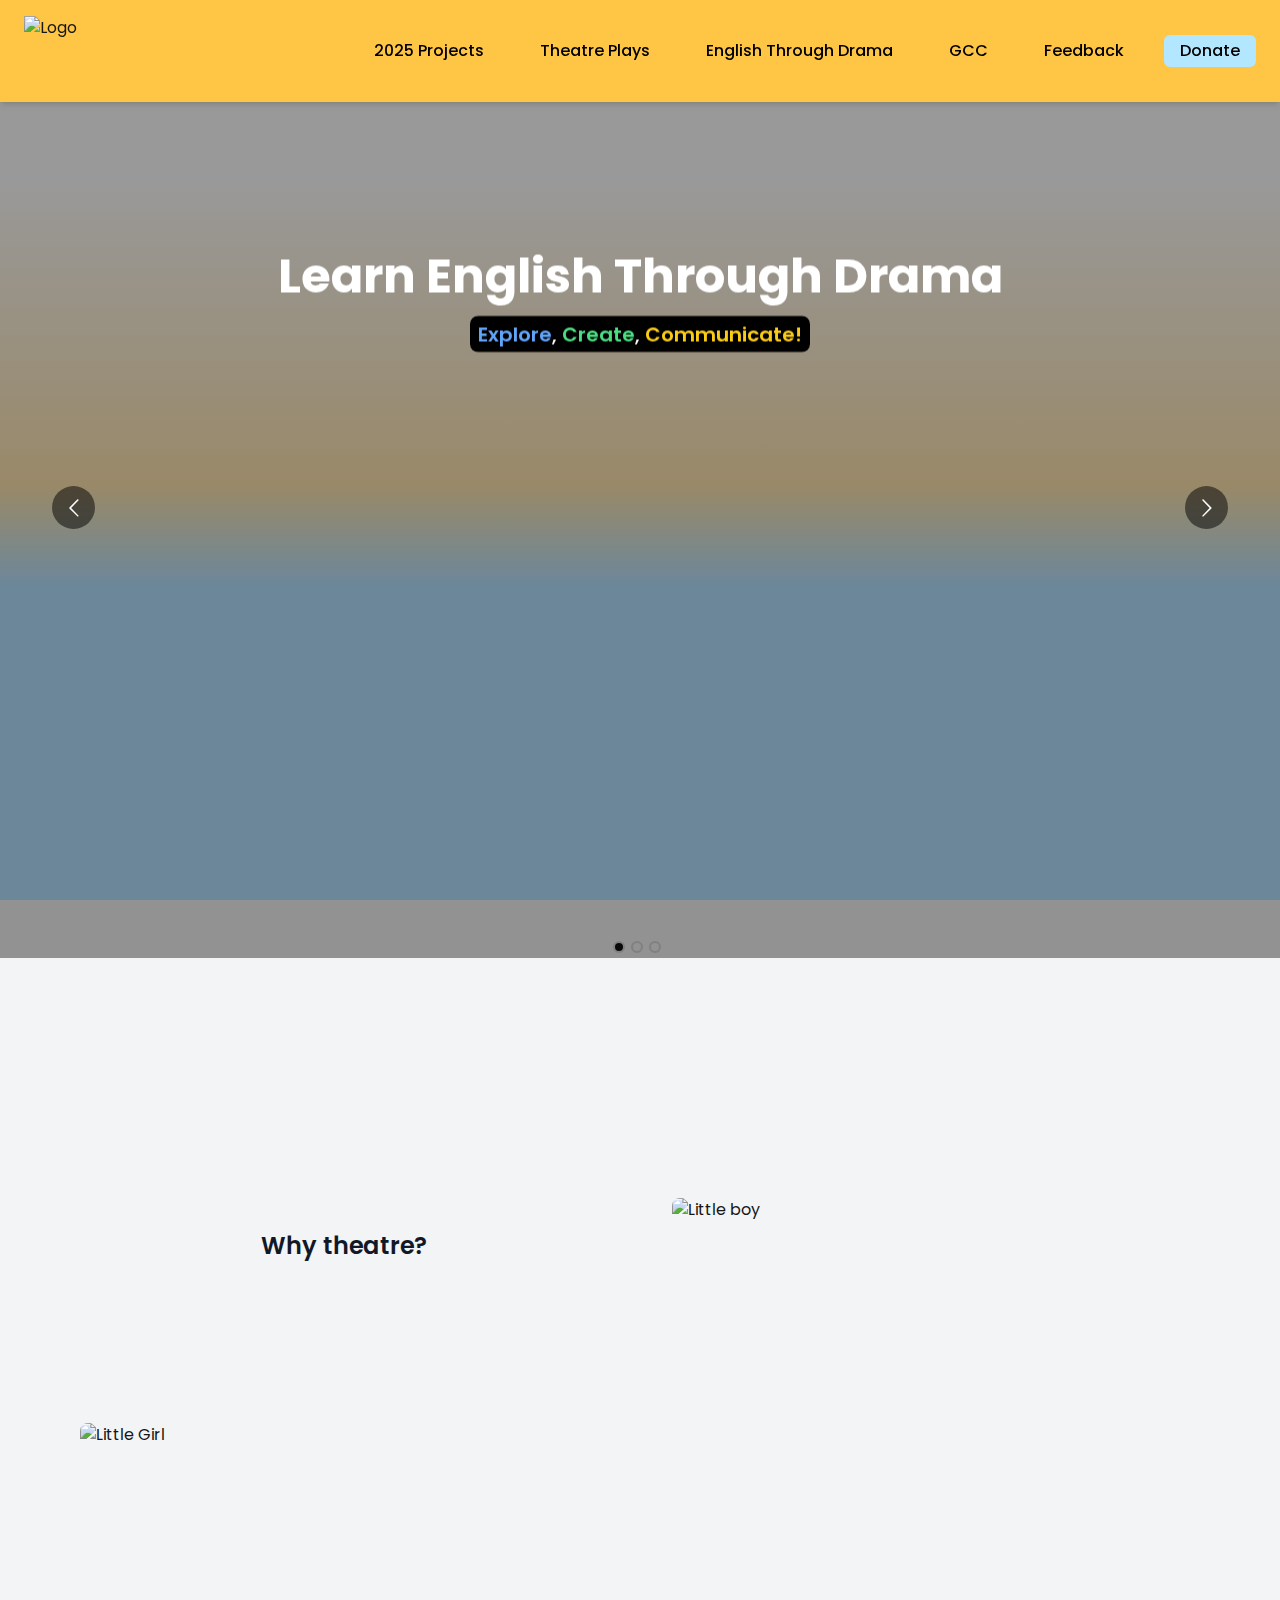
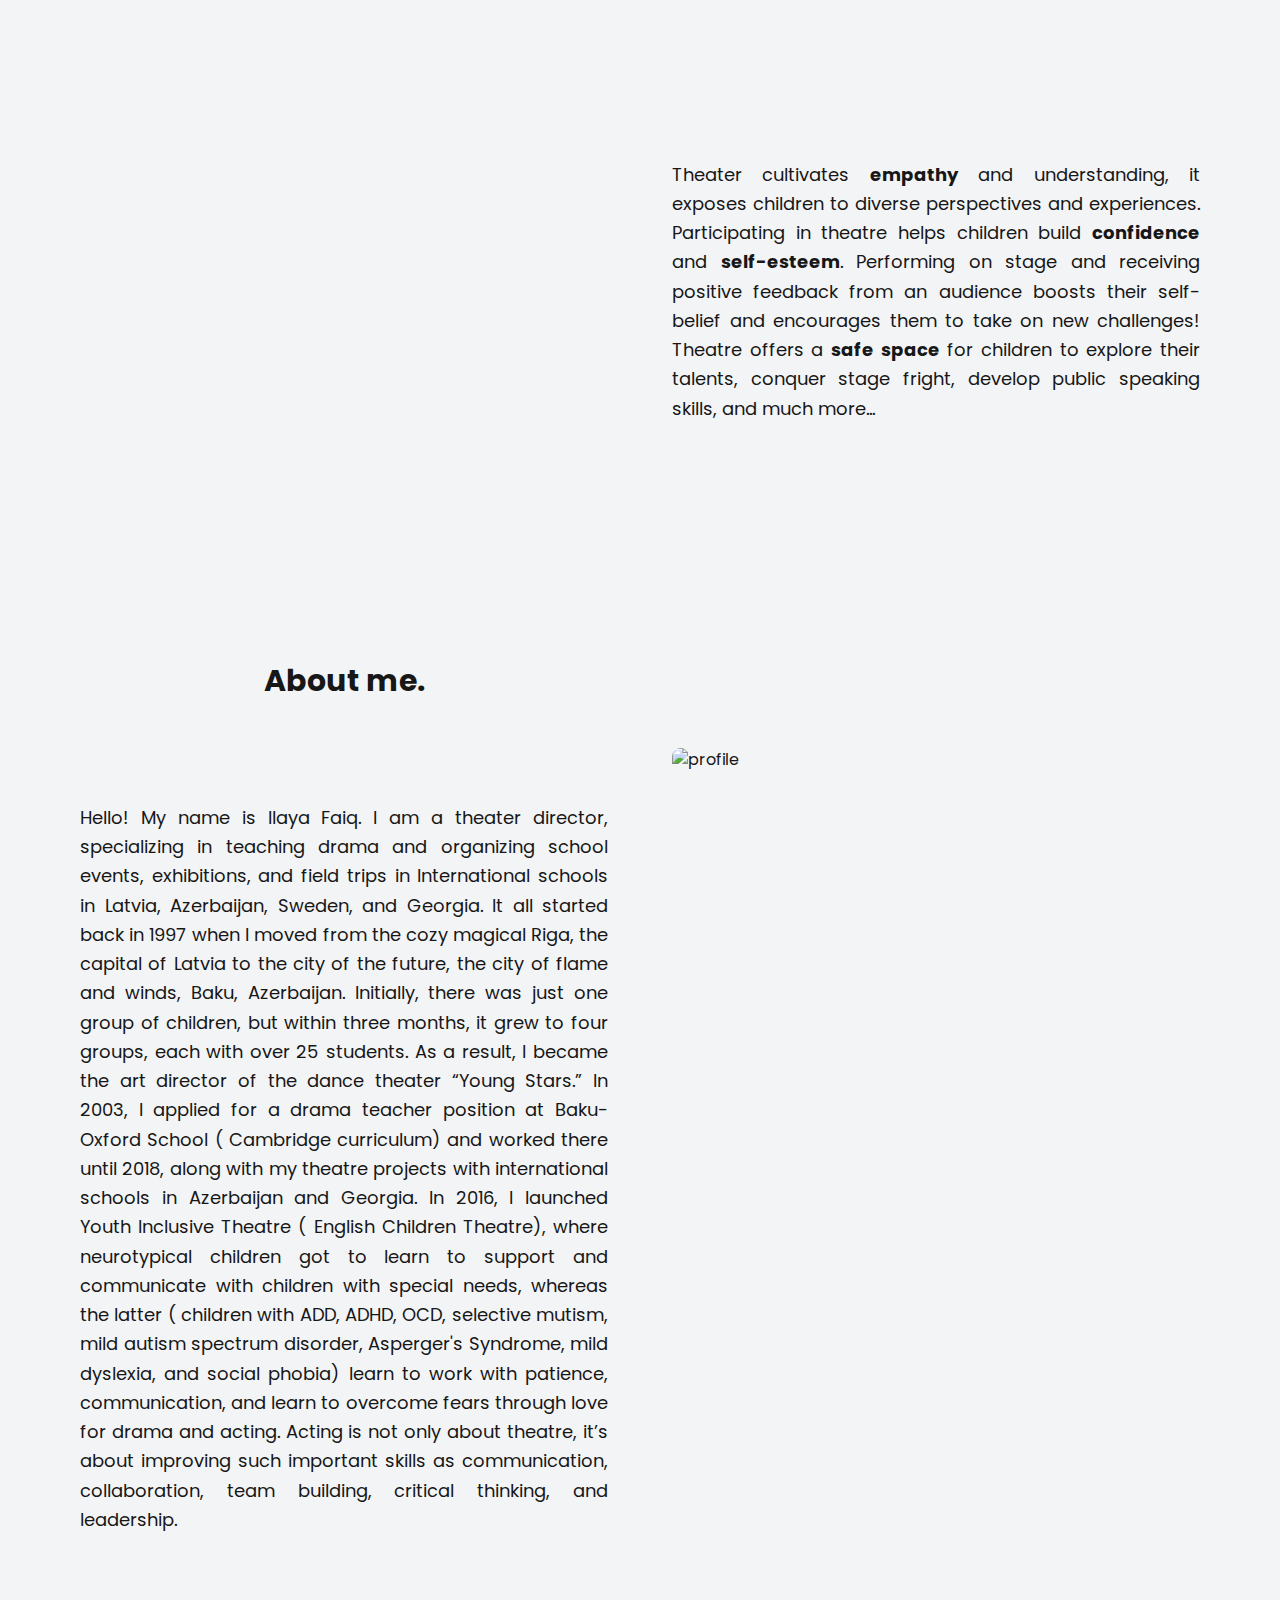
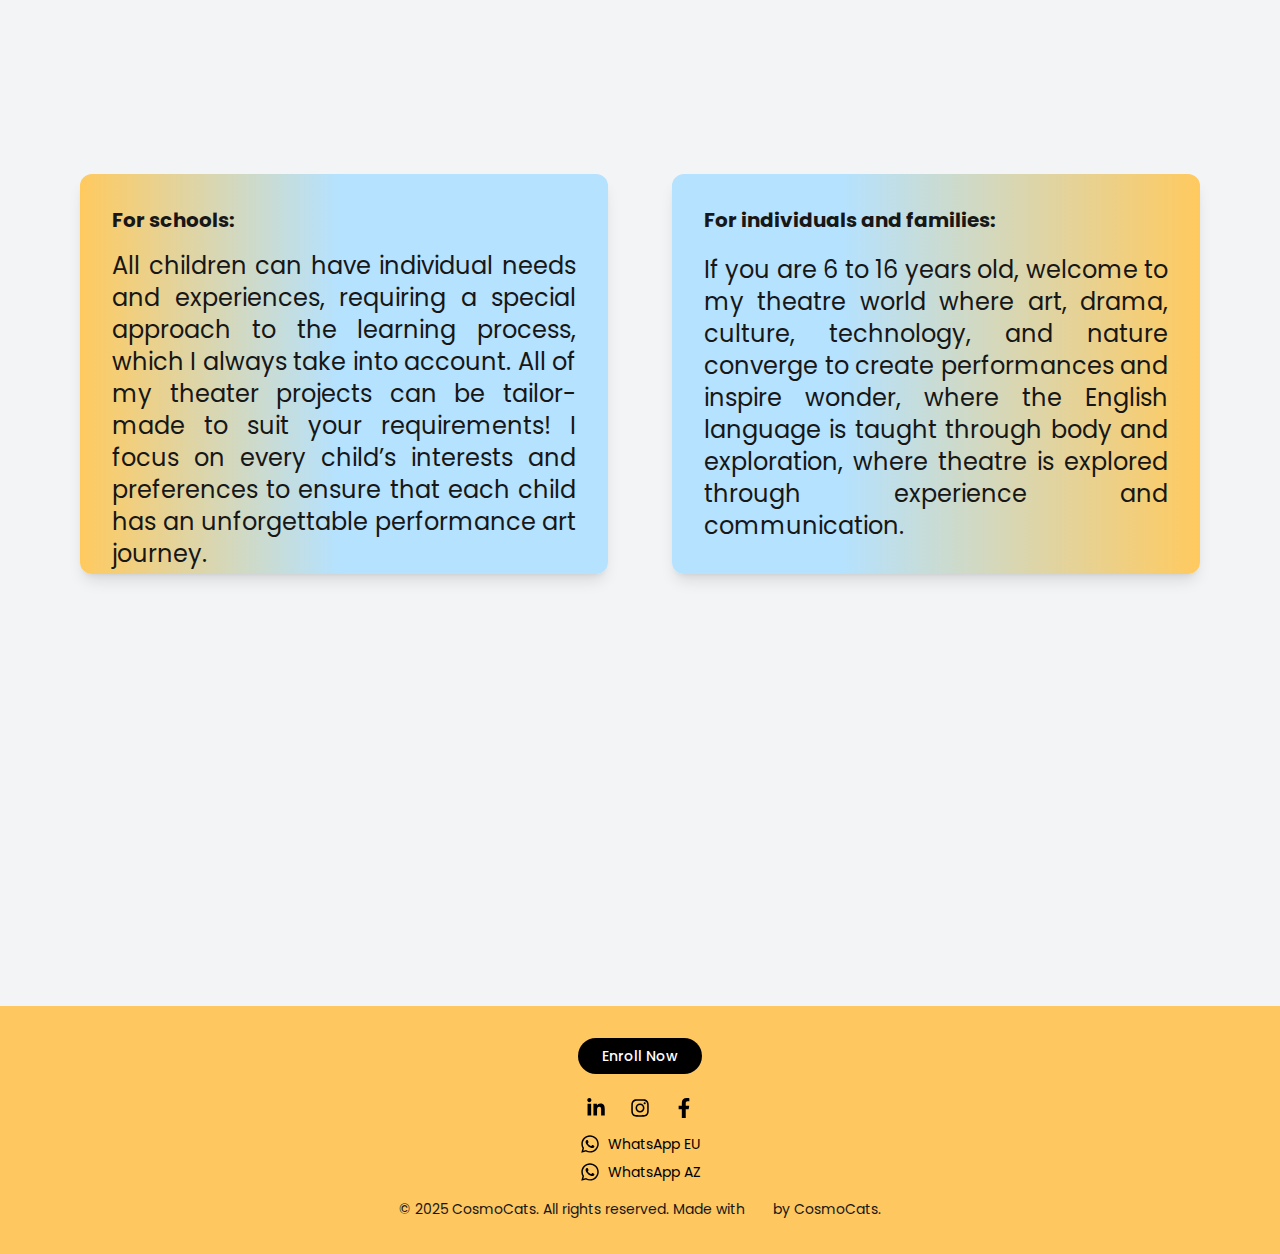
==== commit 3c908672: "fix for yitlogo" ====
--- a/index.html
+++ b/index.html
@@ -33,8 +33,8 @@
         role="navigation" aria-label="Main Navigation"><a href="index.html">
             <div class="inline-block"><img alt="Logo" loading="lazy" width="70" height="70" decoding="async"
                     data-nimg="1" style="color:transparent"
-                    srcSet="assets/image%EF%B9%96url=%EA%A4%B7yitlogo.png&amp;w=96&amp;q=75.png 1x, assets/image%EF%B9%96url=%EA%A4%B7yitlogo.png&amp;w=256&amp;q=75.png 2x"
-                    src="assets/image%EF%B9%96url=%EA%A4%B7yitlogo.png&amp;w=256&amp;q=75.png" /></div>
+                    srcSet="assets/image?url=yitlogo.png&amp;w=96&amp;q=75.png 1x, assets/image?url=yitlogo.png&amp;w=256&amp;q=75.png 2x"
+                    src="assets/image?url=yitlogo.png&amp;w=256&amp;q=75.png" /></div>
         </a><button class="md:hidden text-white focus:outline-none" aria-label="Toggle menu"><svg class="w-6 h-6"
                 fill="none" stroke="currentColor" viewBox="0 0 24 24" xmlns="http://www.w3.org/2000/svg">
                 <path stroke-linecap="round" stroke-linejoin="round" stroke-width="2" d="M4 6h16M4 12h16M4 18h16">
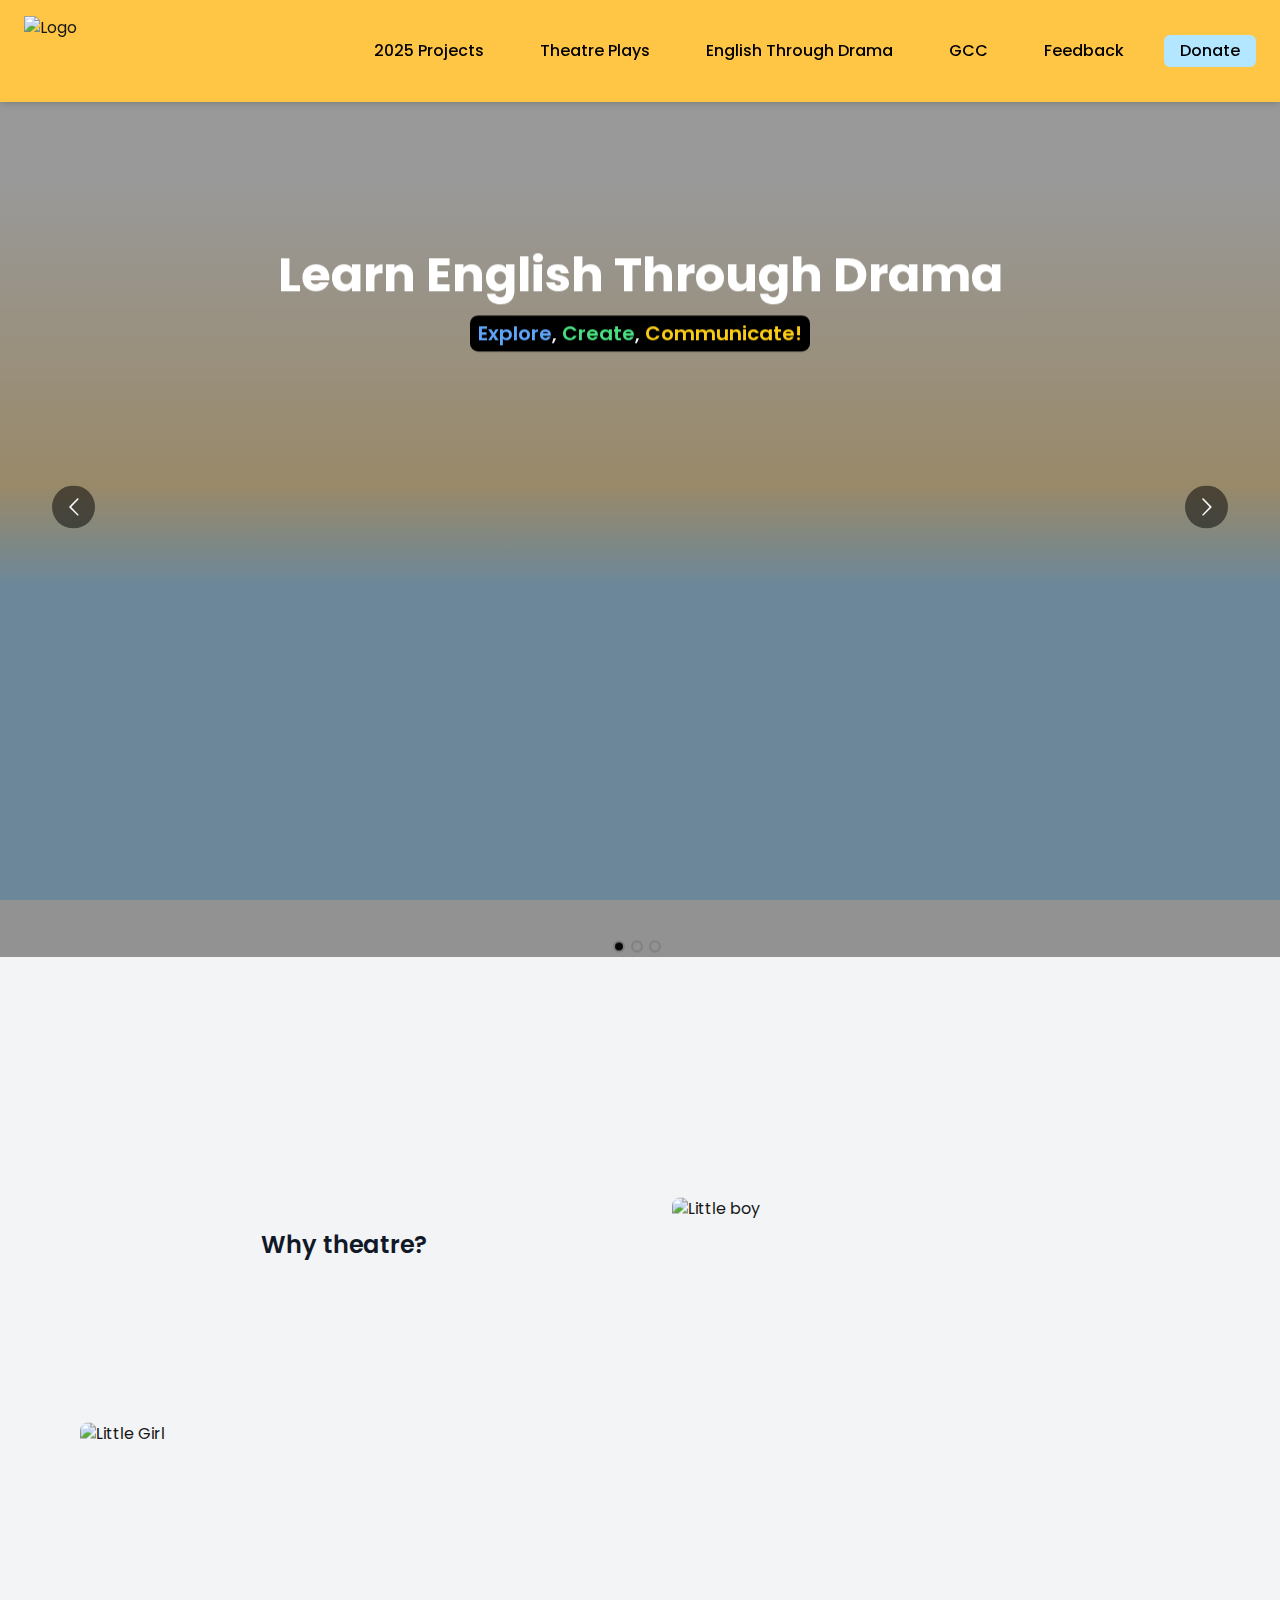
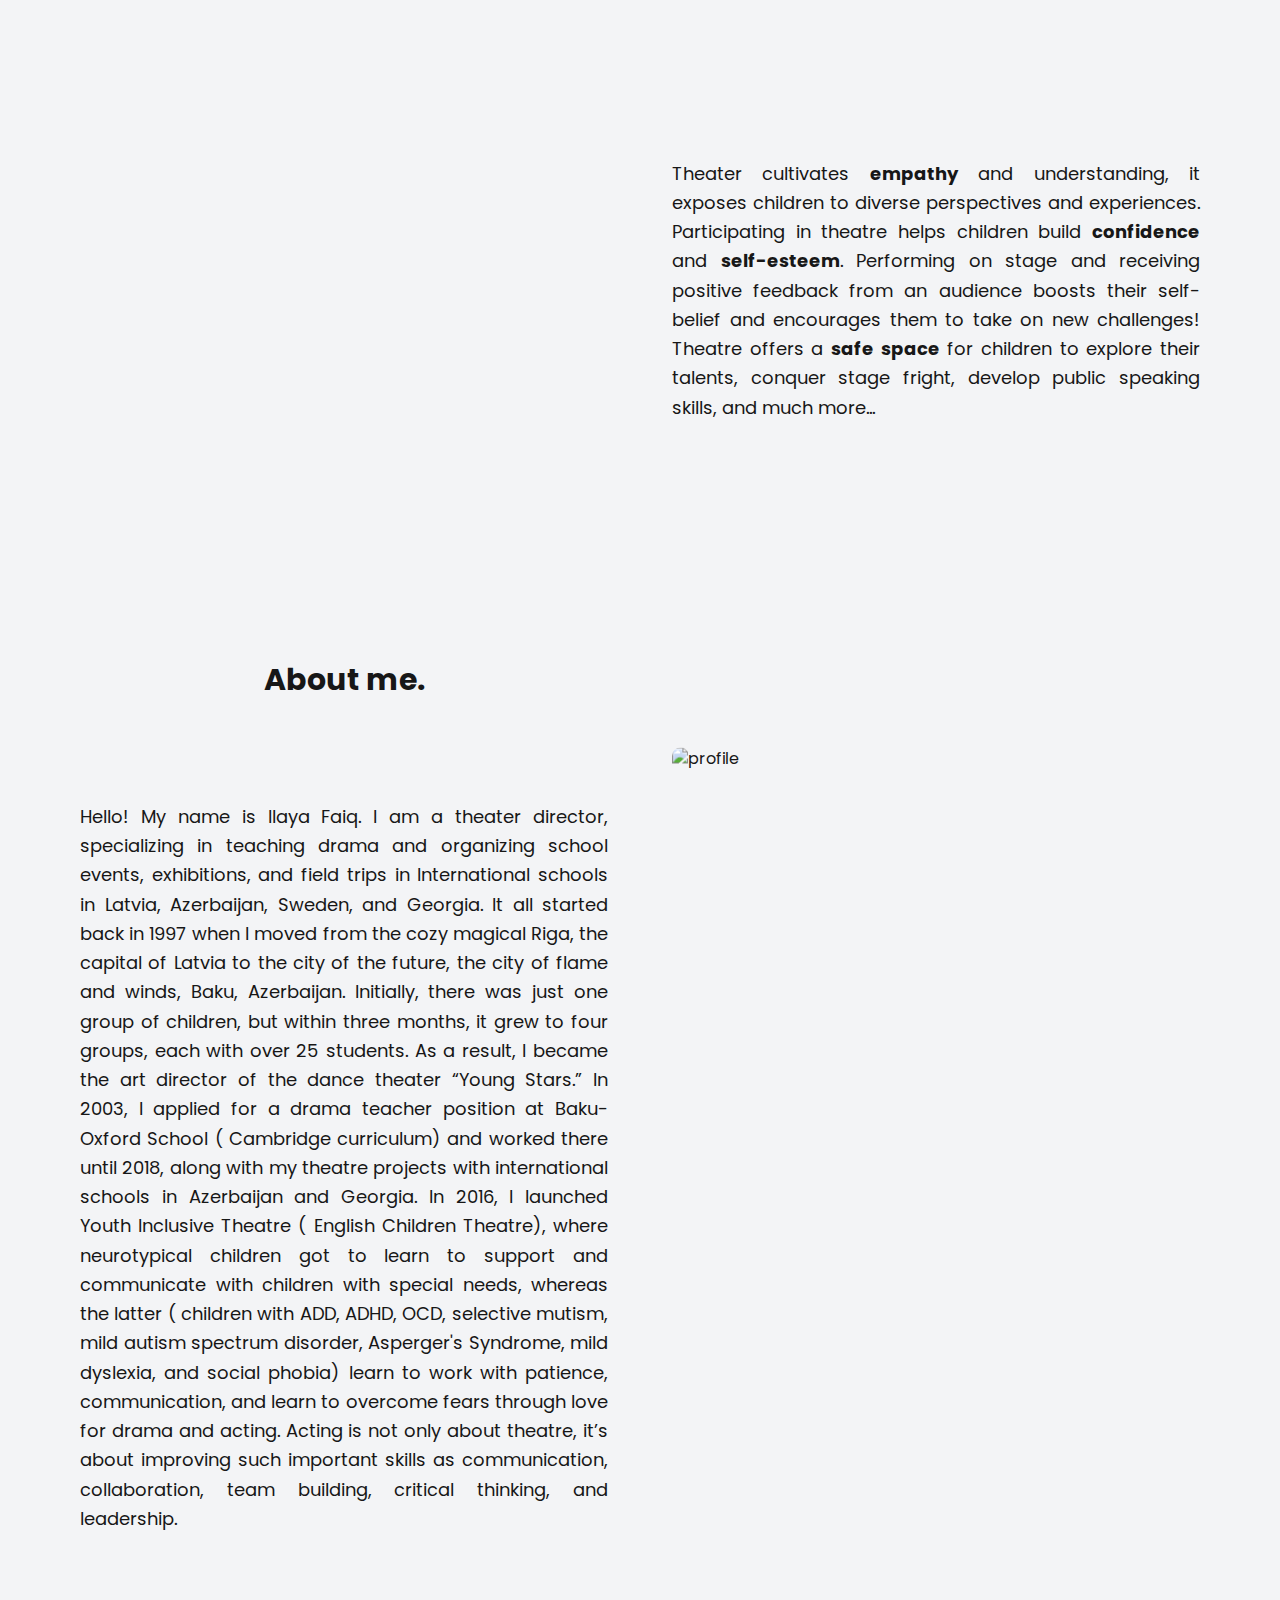
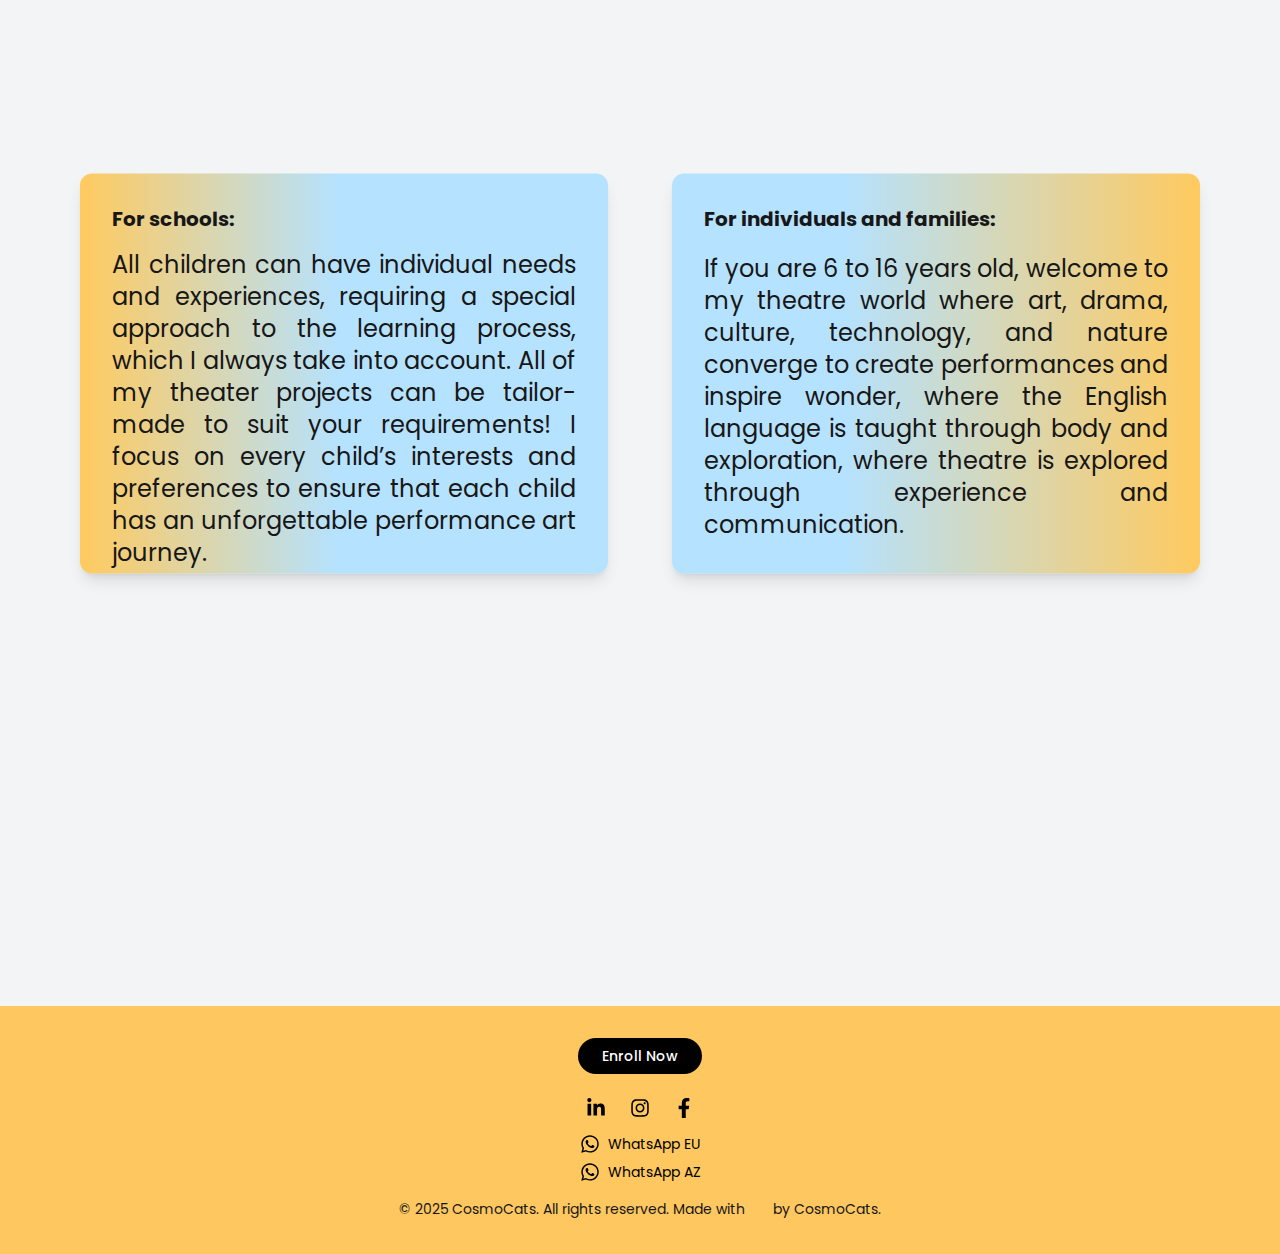
==== commit 62be7149: "fix for yitlogo2" ====
--- a/index.html
+++ b/index.html
@@ -33,8 +33,8 @@
         role="navigation" aria-label="Main Navigation"><a href="index.html">
             <div class="inline-block"><img alt="Logo" loading="lazy" width="70" height="70" decoding="async"
                     data-nimg="1" style="color:transparent"
-                    srcSet="assets/image?url=yitlogo.png&amp;w=96&amp;q=75.png 1x, assets/image?url=yitlogo.png&amp;w=256&amp;q=75.png 2x"
-                    src="assets/image?url=yitlogo.png&amp;w=256&amp;q=75.png" /></div>
+                    srcSet="assets/image?url=%2Fyitlogo.png&amp;w=96&amp;q=75.png 1x, assets/image?url=%2Fyitlogo.png&amp;w=256&amp;q=75.png 2x"
+                    src="assets/image?url=%2Fyitlogo.png&amp;w=256&amp;q=75.png" /></div>
         </a><button class="md:hidden text-white focus:outline-none" aria-label="Toggle menu"><svg class="w-6 h-6"
                 fill="none" stroke="currentColor" viewBox="0 0 24 24" xmlns="http://www.w3.org/2000/svg">
                 <path stroke-linecap="round" stroke-linejoin="round" stroke-width="2" d="M4 6h16M4 12h16M4 18h16">
